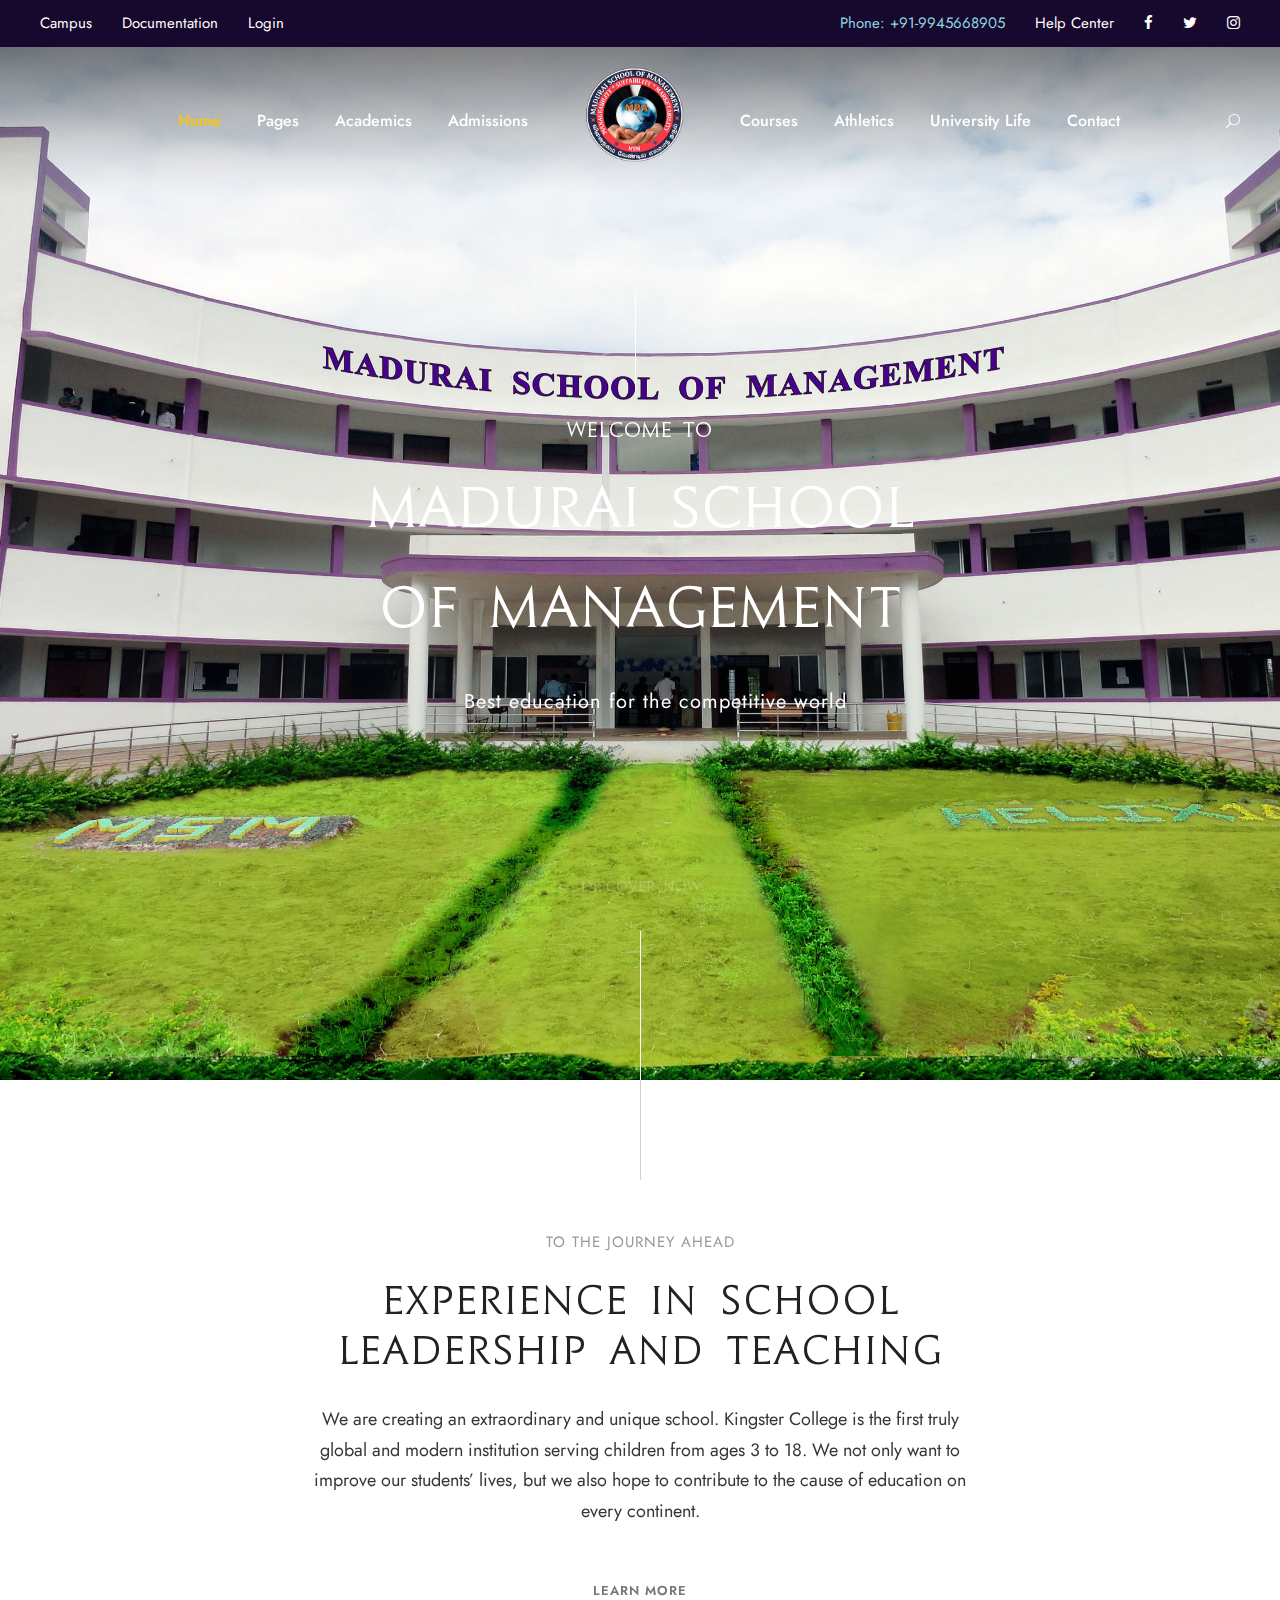
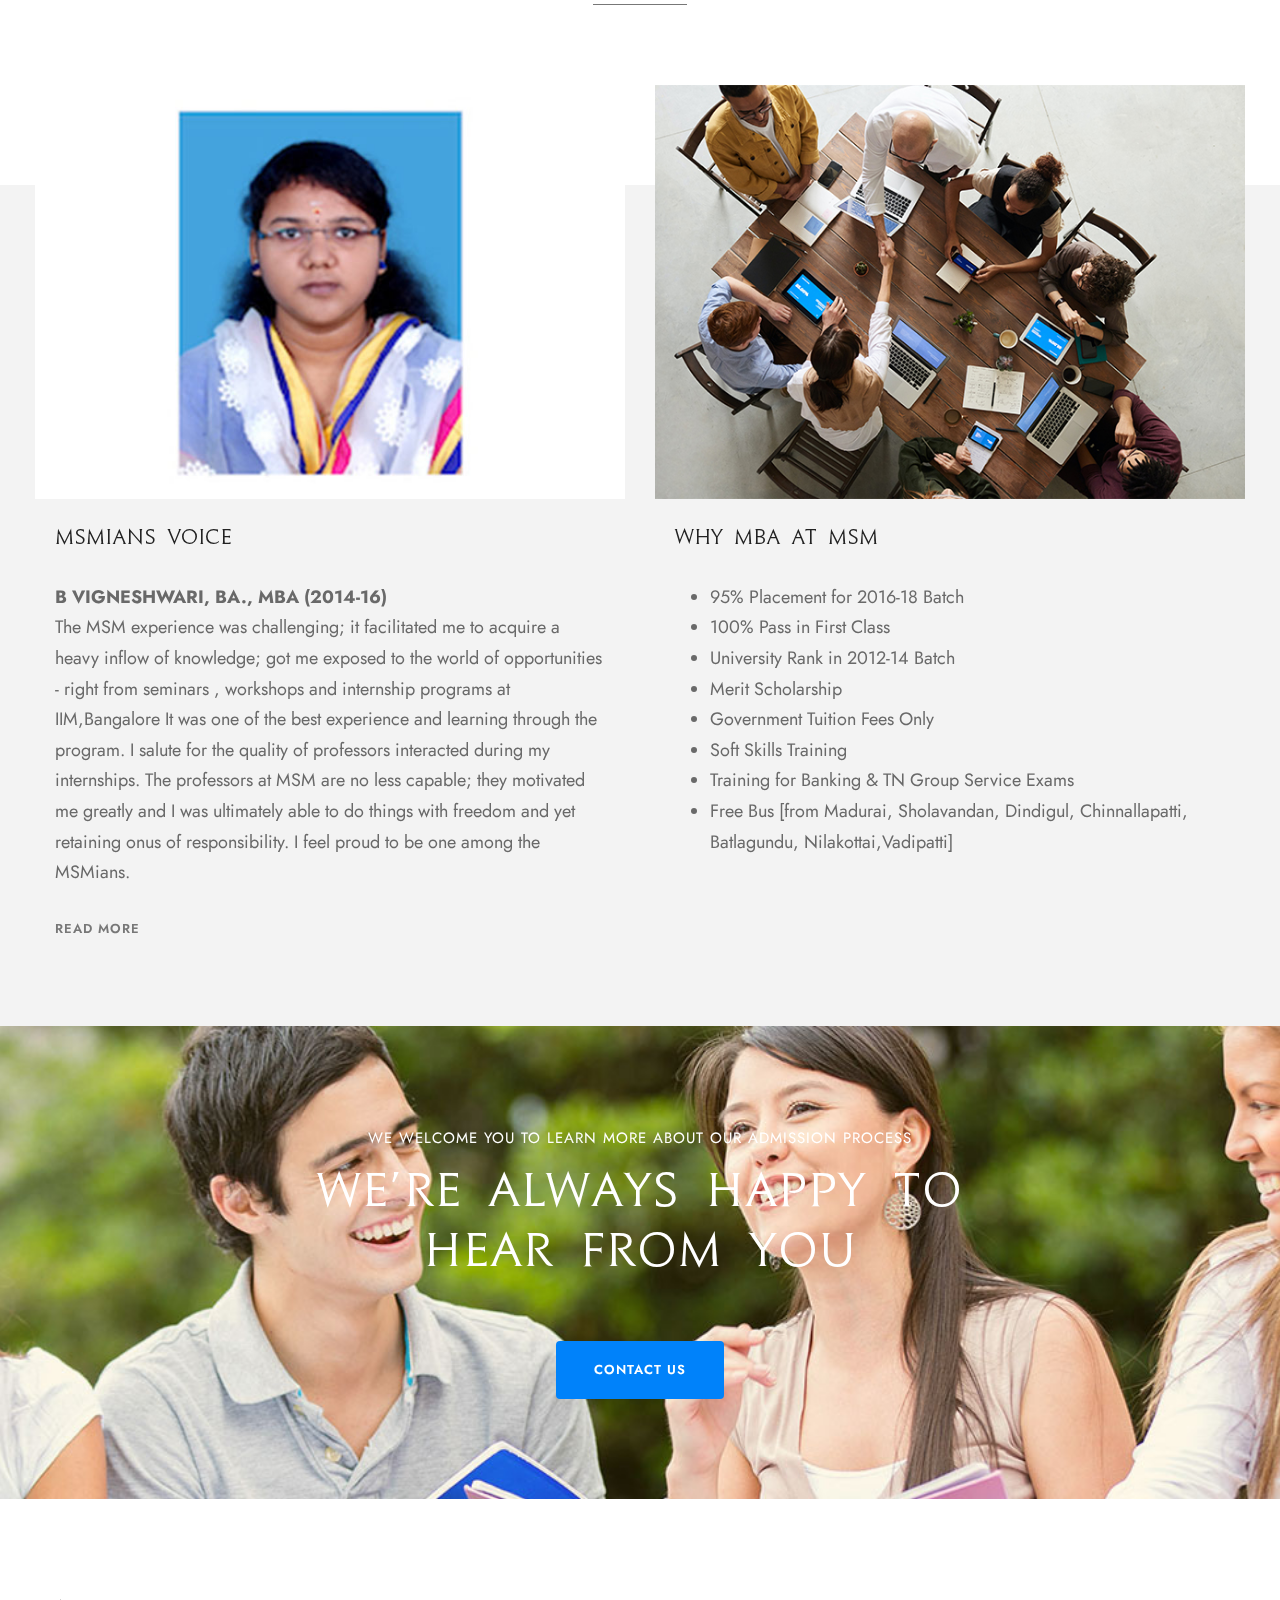
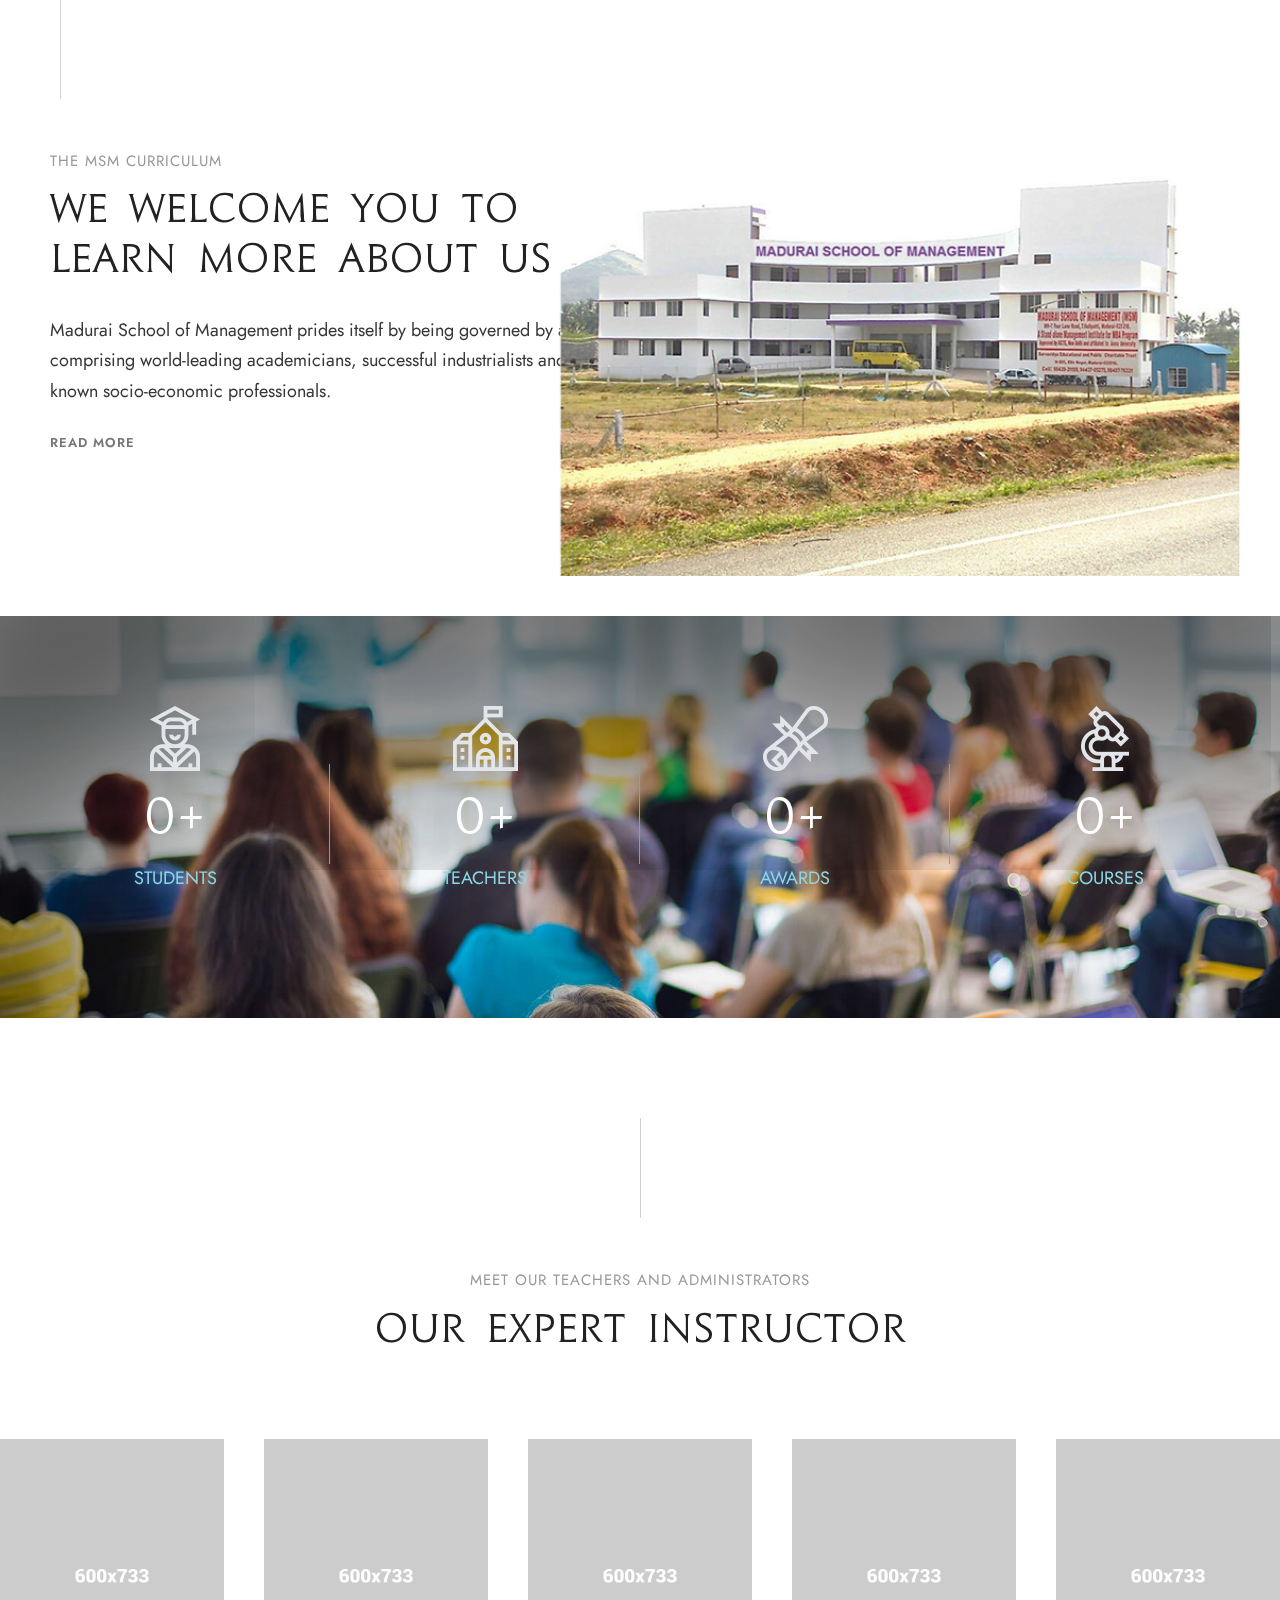
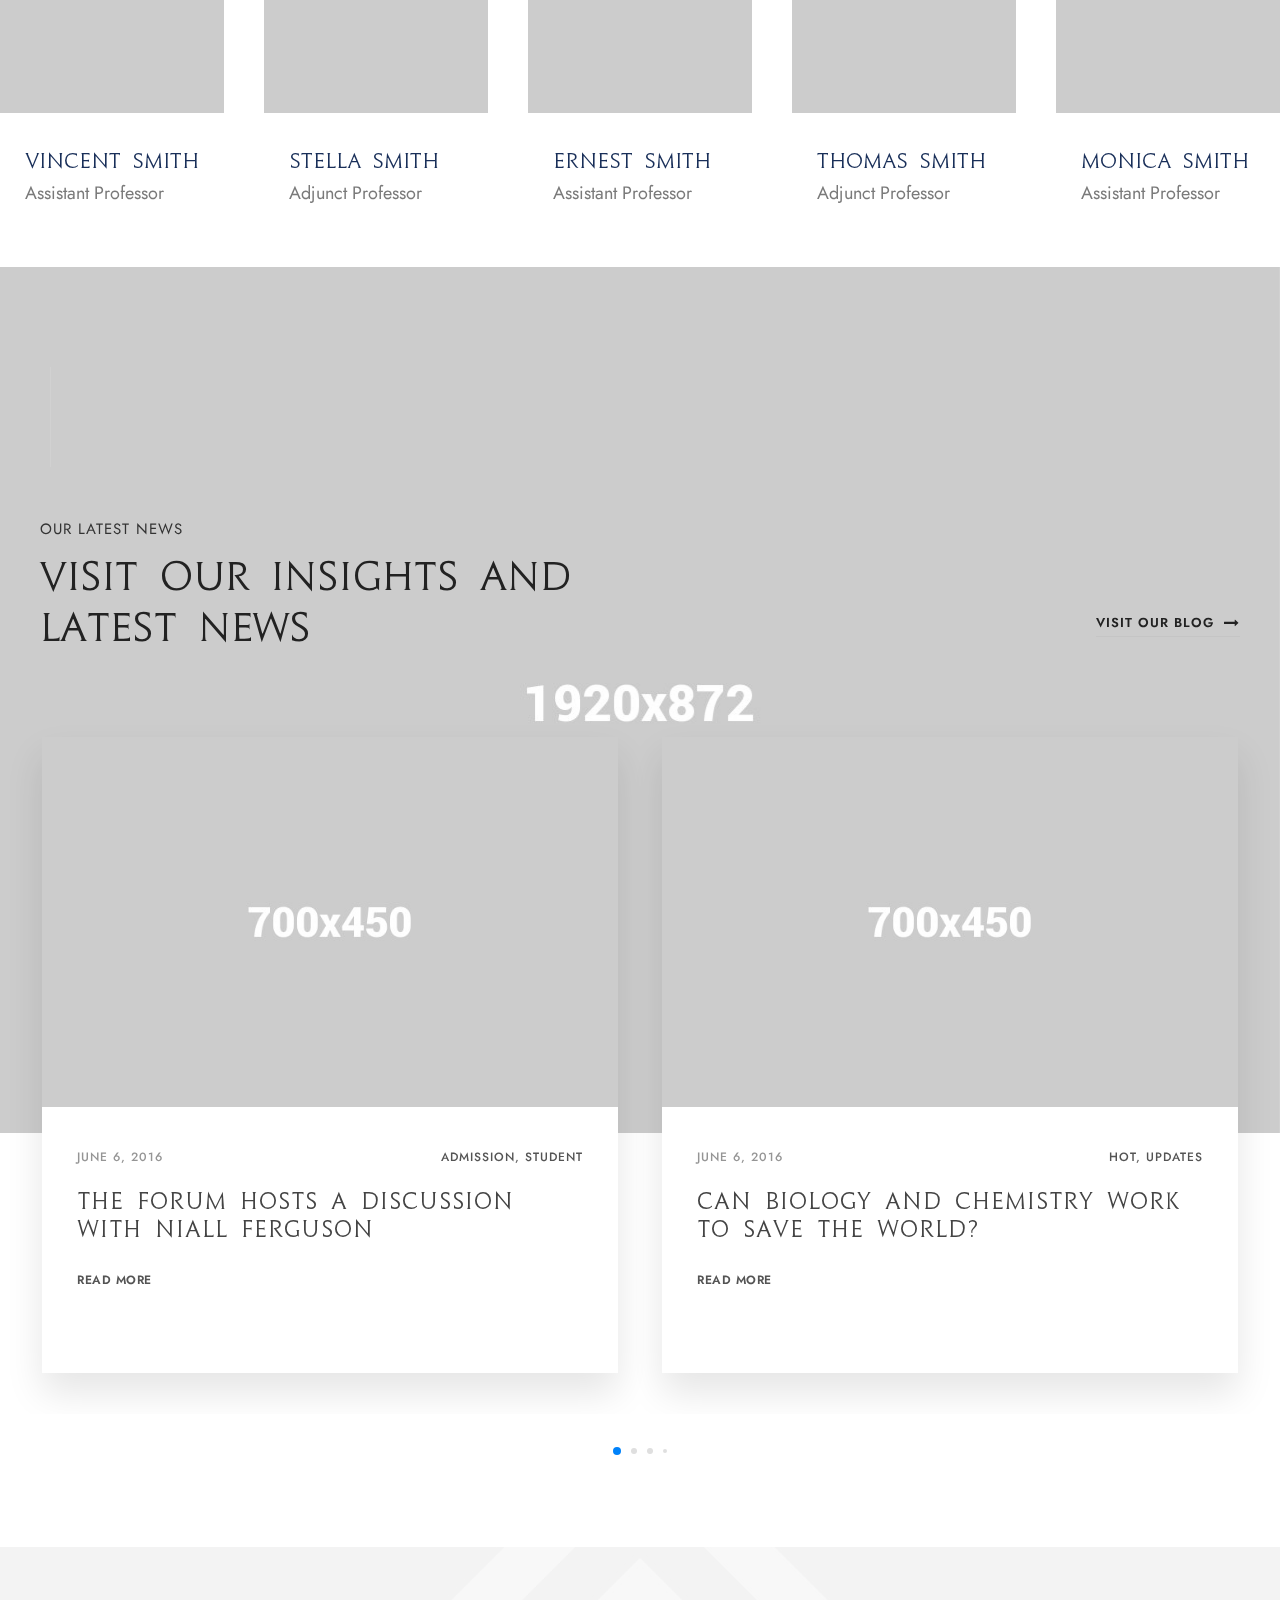
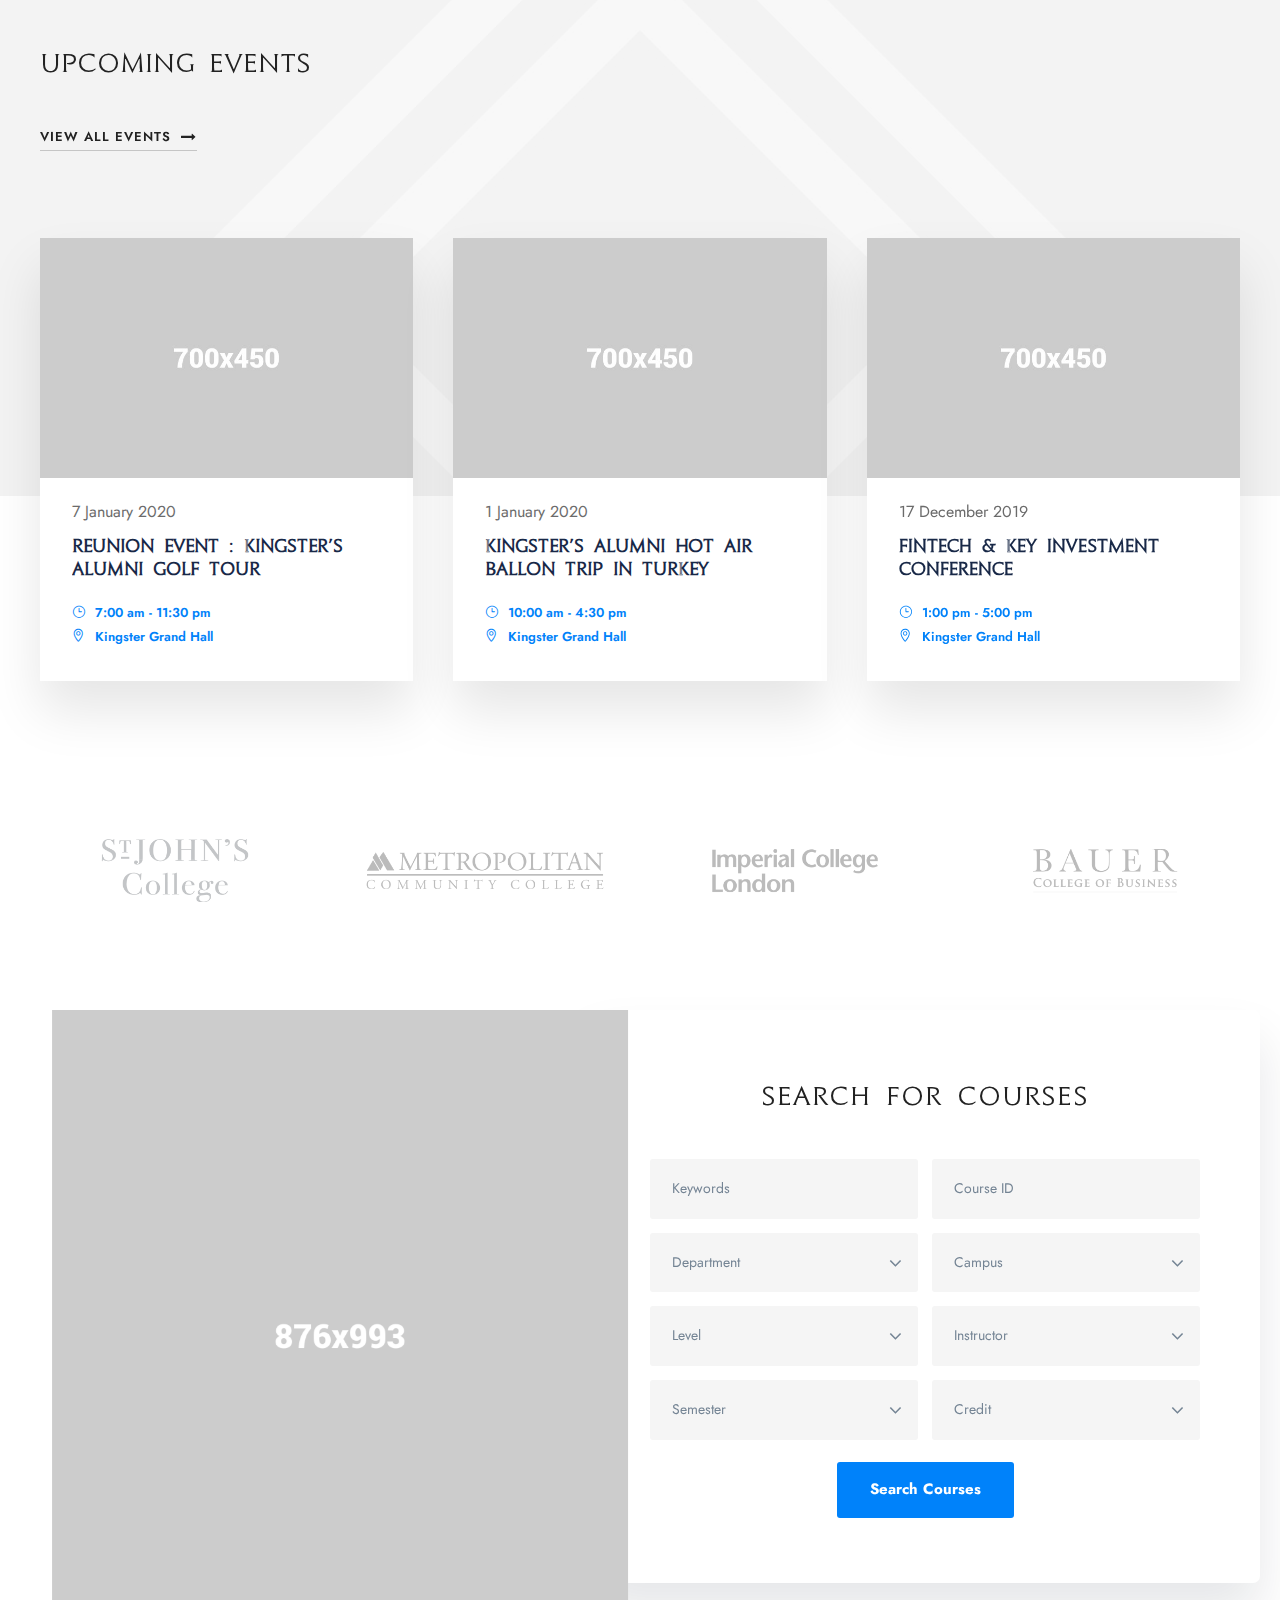
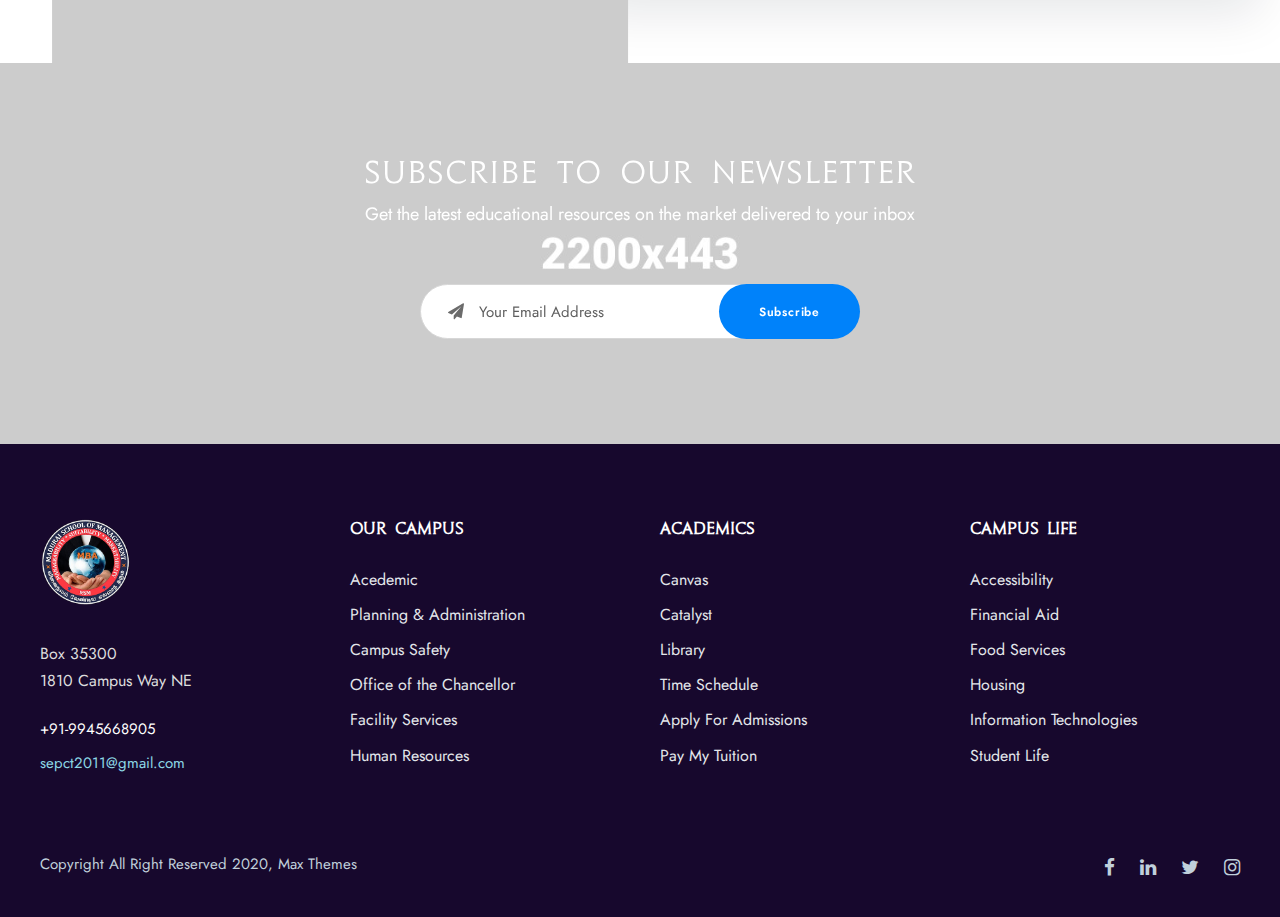
==== index.html @ abbbf902 "First Commit by Praveen" ====
<!DOCTYPE html>
<html lang="en-US" class="no-js">

<head>
    <meta charset="UTF-8" />
    <meta name="viewport" content="width=device-width, initial-scale=1" />

    <title>Madurai School Of Management | Home</title>
    <link rel="shortcut icon" href="images/favicon.ico" type="image/x-icon">
    <link rel="stylesheet" href="css/common-skeleton.min.css?" type="text/css" media="all" />
    <link rel="stylesheet" href="css/tooltip.min.css" type="text/css" media="all" />
    <link rel="stylesheet" href="css/font-awesome.css" type="text/css" media="all" />
    <link rel="stylesheet" href="css/elegant-font.css" type="text/css" media="all" />
    <link rel="stylesheet" href="css/style.css" type="text/css" media="all" />
    <link rel="stylesheet" href="css/page-builder.css" type="text/css" media="all" />
    <link rel="stylesheet" href="plugins/revslider/public/assets/css/rs6.css" type="text/css" media="all" />
    <link rel="stylesheet" href="css/style-core.css" type="text/css" media="all" />
    <link rel="stylesheet" href="css/kingster-style-custom.css" type="text/css" media="all" />

    <link
        rel="stylesheet"
        id="gdlr-core-google-font-css"
        href="https://fonts.googleapis.com/css?family=Jost%3A100%2C200%2C300%2Cregular%2C500%2C600%2C700%2C800%2C900%2C100italic%2C200italic%2C300italic%2Citalic%2C500italic%2C600italic%2C700italic%2C800italic%2C900italic%7CMontserrat%3A100%2C100italic%2C200%2C200italic%2C300%2C300italic%2Cregular%2Citalic%2C500%2C500italic%2C600%2C600italic%2C700%2C700italic%2C800%2C800italic%2C900%2C900italic&amp;subset=cyrillic%2Clatin%2Clatin-ext%2Ccyrillic-ext%2Cvietnamese&amp;ver=5.5.1"
        type="text/css"
        media="all"
    />
    <link href="https://fonts.googleapis.com/css?family=Poppins:400%2C700%7CRoboto:400" rel="stylesheet" property="stylesheet" media="all" type="text/css" />

</head>

<body class="home page-template-default page page-id-6208 gdlr-core-body tribe-no-js kingster-body kingster-body-front kingster-full kingster-with-sticky-navigation kingster-sticky-navigation-no-logo kingster-blockquote-style-1 gdlr-core-link-to-lightbox" >
    <div class="kingster-mobile-header-wrap">
        <div class="kingster-mobile-header kingster-header-background kingster-style-slide kingster-sticky-mobile-navigation" id="kingster-mobile-header">
            <div class="kingster-mobile-header-container kingster-container clearfix">
                <div class="kingster-logo kingster-item-pdlr kingster-mobile-logo-center">
                    <div class="kingster-logo-inner">
                        <a class="" href="index.html"><img src="images/msmlogo.png" alt="" width="200" height="200" title="logo HP" /></a>
                    </div>
                </div>
                <div class="kingster-mobile-menu-right">
                    <div class="kingster-main-menu-search" id="kingster-mobile-top-search"><i class="fa fa-search"></i></div>
                    <div class="kingster-top-search-wrap">
                        <div class="kingster-top-search-close"></div>

                        <div class="kingster-top-search-row">
                            <div class="kingster-top-search-cell">
                                <form role="search" method="get" class="search-form" action="#">
                                    <input type="text" class="search-field kingster-title-font" placeholder="Search..." value="" name="s" />
                                    <div class="kingster-top-search-submit"><i class="fa fa-search"></i></div>
                                    <input type="submit" class="search-submit" value="Search" />
                                    <div class="kingster-top-search-close"><i class="icon_close"></i></div>
                                    <input type="hidden" name="ref" value="course" /><input type="hidden" name="post_type" value="lp_course" />
                                </form>
                            </div>
                        </div>
                    </div>
                </div>
                <div class="kingster-mobile-menu-left">
                    <div class="kingster-mobile-menu">
                        <a class="kingster-mm-menu-button kingster-mobile-menu-button kingster-mobile-button-hamburger" href="#kingster-mobile-menu"><span></span></a>
                        <div class="kingster-mm-menu-wrap kingster-navigation-font" id="kingster-mobile-menu" data-slide="right">
                            <ul id="menu-main-navigation" class="m-menu">
                                <li class="menu-itemmenu-item-home current-menu-item page_item page-item-6208 current_page_item ">
                                    <a href="index.html" aria-current="page">Home</a>
                                </li>
                                <li class="menu-item menu-item-has-children ">
                                    <a href="#">Pages</a>
                                    <ul class="sub-menu">
                                        <li class="menu-item"><a href="about-us.html">About KU</a></li>
                                        <li class="menu-item"><a href="contact.html">Contact</a></li>
                                        <li class="menu-itemmenu-item-has-children ">
                                            <a href="portfolio-3-columns.html">Portfolio</a>
                                            <ul class="sub-menu">
                                                <li class="menu-item menu-item-has-children ">
                                                    <a>Portfolio Grid</a>
                                                    <ul class="sub-menu">
                                                        <li class="menu-item"><a href="portfolio-2-columns.html">Portfolio 2 Columns</a></li>
                                                        <li class="menu-item"><a href="portfolio-3-columns.html">Portfolio 3 Columns</a></li>
                                                        <li class="menu-item"><a href="portfolio-4-columns.html">Portfolio 4 Columns</a></li>
                                                        <li class="menu-item"><a href="portfolio-5-columns.html">Portfolio 5 Columns</a></li>
                                                    </ul>
                                                </li>
                                                <li class="menu-item menu-item-has-children ">
                                                    <a>Portfolio Masonry</a>
                                                    <ul class="sub-menu">
                                                        <li class="menu-item"><a href="portfolio-masonry-4-columns.html">Masonry 4 Columns</a></li>
                                                        <li class="menu-item"><a href="portfolio-masonry-3-columns.html">Masonry 3 Columns</a></li>
                                                        <li class="menu-item"><a href="portfolio-masonry-2-columns.html">Masonry 2 Columns</a></li>
                                                    </ul>
                                                </li>

                                                <li class="menu-item menu-item-has-children ">
                                                    <a>Portfolio Side Thumbnail</a>
                                                    <ul class="sub-menu">
                                                        <li class="menu-item"><a href="portfolio-left-large-thumbnail.html">Portfolio Left Large Thumbnail</a></li>
                                                        <li class="menu-item"><a href="portfolio-right-large-thumbnail.html">Portfolio Right Large Thumbnail</a></li>
                                                    </ul>
                                                </li>
                                            </ul>
                                        </li>
                                        <li class="menu-item"><a href="gallery.html">Gallery</a></li>
                                        <li class="menu-item"><a href="price-table.html">Price Table</a></li>
                                        <li class="menu-item"><a href="maintenance.html">Maintenance</a></li>
                                        <li class="menu-item"><a href="coming-soon.html">Coming Soon</a></li>
                                        <li class="menu-item "><a href="404.html">404 Page</a></li>
                                    </ul>
                                </li>
                                <li class="menu-itemmenu-item-has-children ">
                                    <a href="bachelor-of-science-in-business-administration.html">Academics</a>
                                    <ul class="sub-menu">
                                        <li class="menu-item menu-item-has-children ">
                                            <a>Undergraduate</a>
                                            <ul class="sub-menu">
                                                <li class="menu-item"><a href="bachelor-of-science-in-business-administration.html">Business Administration</a></li>
                                                <li class="menu-item"><a href="school-of-law.html">School Of Law</a></li>
                                                <li class="menu-item"><a href="engineering.html">Engineering</a></li>
                                                <li class="menu-item"><a href="medicine.html">Medicine</a></li>
                                                <li class="menu-item"><a href="art-science.html">Art &#038; Science</a></li>
                                            </ul>
                                        </li>
                                        <li class="menu-item menu-item-has-children ">
                                            <a href="#">Graduate Program</a>
                                            <ul class="sub-menu">
                                                <li class="menu-item"><a href="hospitality-management.html">Hospitality Management</a></li>
                                                <li class="menu-item"><a href="physics.html">Physics</a></li>
                                                <li class="menu-item "><a href="#">Chemistry</a></li>
                                                <li class="menu-item "><a href="#">Computer Science</a></li>
                                            </ul>
                                        </li>
                                        <li class="menu-item menu-item-has-children ">
                                            <a href="#">Resources</a>
                                            <ul class="sub-menu">
                                                <li class="menu-item"><a href="bachelor-of-science-in-business-administration.html">Department Page</a></li>
                                                <li class="menu-item"><a href="finance.html">Major Page</a></li>
                                                <li class="menu-item">
                                                    <a href="finance-faculty.html">Faculty Page</a>
                                                </li>
                                                <li class="menu-item "><a href="introduction-to-financial-accounting.html">Single Course</a></li>
                                            </ul>
                                        </li>
                                        <li class="menu-item "><a href="#">Logo</a></li>
                                    </ul>
                                </li>
                                <li class="menu-itemmenu-item-has-children ">
                                    <a href="apply-to-kingster.html">Admissions</a>
                                    <ul class="sub-menu">
                                        <li class="menu-item"><a href="apply-to-kingster.html">Apply To Msm</a></li>
                                        <li class="menu-item"><a href="campus-tour.html">Campus Tour</a></li>
                                        <li class="menu-item"><a href="scholarships.html">Scholarships</a></li>
                                        <li class="menu-item"><a href="athletics.html">Athletics</a></li>
                                        <li class="menu-item"><a href="give-to-kingster.html">Give To Kingster</a></li>
                                        <li class="menu-item"><a href="alumni.html">Alumni</a></li>
                                        <li class="menu-item"><a href="event-calendar.html">Event Calendar</a></li>
                                    </ul>
                                </li>
                                <li class="menu-item menu-item-has-children ">
                                    <a href="#">Courses</a>
                                    <ul class="sub-menu">
                                        <li class="menu-item"><a href="course-list-1.html">Course List 1</a></li>
                                        <li class="menu-item"><a href="course-list-2.html">Course List 2</a></li>
                                    </ul>
                                </li>
                                <li class="menu-item"><a href="athletics.html">Athletics</a></li>
                                <li class="menu-item"><a href="university-life.html">University Life</a></li>
                                <li class="menu-itemmenu-item-has-children ">
                                    <a href="contact.html">Contact</a>
                                    <!-- <ul class="sub-menu">
                                        <li class="menu-item menu-item-has-children"><a href="blog-full-right-sidebar.html">Blog Full</a>
                                            <ul class="sub-menu">
                                                <li class="menu-item"><a href="blog-full-right-sidebar.html">Blog Full Right Sidebar</a></li>
                                                <li class="menu-item"><a href="blog-full-left-sidebar.html">Blog Full Left Sidebar</a></li>
                                                <li class="menu-item"><a href="blog-full-both-sidebar.html">Blog Full Both Sidebar</a></li>
                                            </ul>
                                        </li>
                                        <li class="menu-item menu-item-has-children"><a href="blog-grid-3-columns-no-space.html">Blog Grid</a>
                                            <ul class="sub-menu">
                                                <li class="menu-item"><a href="blog-grid-2-columns.html">Blog Grid 2 Columns</a></li>
                                                <li class="menu-item"><a href="blog-grid-3-columns.html">Blog Grid 3 Columns</a></li>
                                                <li class="menu-item"><a href="blog-grid-4-columns.html">Blog Grid 4 Columns</a></li>
                                            </ul>
                                        </li>
                                        <li class="menu-item"><a href="standard-post-type.html">Single Post</a></li>
                                    </ul> -->
                                </li>
                            </ul>
                        </div>
                    </div>
                </div>
            </div>
        </div>
    </div>
    <div class="kingster-body-outer-wrapper">
        <div class="kingster-body-wrapper clearfix kingster-with-transparent-header kingster-with-frame">
            <div class="kingster-header-background-transparent">
                <div class="kingster-top-bar">
                    <div class="kingster-top-bar-background"></div>
                    <div class="kingster-top-bar-container kingster-container">
                        <div class="kingster-top-bar-container-inner clearfix">
                            <div class="kingster-top-bar-left kingster-item-pdlr">
                                <a href="#" style="margin-right: 30px;">Campus</a><a href="#" style="margin-right: 30px;">Documentation</a><a href="#" style="margin-right: 30px;">Login</a>
                            </div>
                            <div class="kingster-top-bar-right kingster-item-pdlr">
                                <div class="kingster-top-bar-right-text"><span style="color: #8dd7e5; margin-right: 30px;">Phone: +91-9945668905</span><a href="#" style="margin-right: 0px;">Help Center</a></div>
                                <div class="kingster-top-bar-right-social">
                                    <a href="#" target="_blank" class="kingster-top-bar-social-icon" title="facebook"><i class="fa fa-facebook"></i></a>
                                    <a href="#" target="_blank" class="kingster-top-bar-social-icon" title="twitter"><i class="fa fa-twitter"></i></a>
                                    <a href="#" target="_blank" class="kingster-top-bar-social-icon" title="instagram"><i class="fa fa-instagram"></i></a>
                                </div>
                            </div>
                        </div>
                    </div>
                </div>
                <header class="kingster-header-wrap kingster-header-style-plain kingster-style-splitted-menu kingster-sticky-navigation kingster-style-slide clearfix" data-navigation-offset="75px">
                    <div class="kingster-header-background"></div>
                    <div class="kingster-header-container kingster-container">
                        <div class="kingster-header-container-inner clearfix">
                            <div class="kingster-navigation kingster-item-pdlr clearfix">
                                <div class="kingster-main-menu" id="kingster-main-menu">
                                    <ul id="menu-main-navigation-1" class="sf-menu">
                                        <li class="menu-itemmenu-item-home current-menu-item page_item page-item-6208 current_page_item  kingster-normal-menu">
                                            <a href="index.html">Home</a>
                                        </li>
                                        <li class="menu-item menu-item-has-children  kingster-normal-menu">
                                            <a href="#" class="sf-with-ul-pre">Pages</a>
                                            <ul class="sub-menu">
                                                <li class="menu-item" data-size="60"><a href="about-us.html">About KU</a></li>
                                                <li class="menu-item" data-size="60"><a href="contact.html">Contact</a></li>
                                                <li class="menu-itemmenu-item-has-children " data-size="60">
                                                    <a href="portfolio-3-columns.html" class="sf-with-ul-pre">Portfolio</a>
                                                    <ul class="sub-menu">
                                                        <li class="menu-item menu-item-has-children ">
                                                            <a class="sf-with-ul-pre">Portfolio Grid</a>
                                                            <ul class="sub-menu">
                                                                <li class="menu-item"><a href="portfolio-2-columns.html">Portfolio 2 Columns</a></li>
                                                                <li class="menu-item"><a href="portfolio-3-columns.html">Portfolio 3 Columns</a></li>
                                                                <li class="menu-item"><a href="portfolio-4-columns.html">Portfolio 4 Columns</a></li>
                                                                <li class="menu-item"><a href="portfolio-5-columns.html">Portfolio 5 Columns</a></li>
                                                            </ul>
                                                        </li>
                                                        <li class="menu-item menu-item-has-children ">
                                                            <a class="sf-with-ul-pre">Portfolio Masonry</a>
                                                            <ul class="sub-menu">
                                                                <li class="menu-item"><a href="portfolio-masonry-4-columns.html">Masonry 4 Columns</a></li>
                                                                <li class="menu-item"><a href="portfolio-masonry-3-columns.html">Masonry 3 Columns</a></li>
                                                                <li class="menu-item"><a href="portfolio-masonry-2-columns.html">Masonry 2 Columns</a></li>
                                                            </ul>
                                                        </li>
                                                        <li class="menu-item menu-item-has-children ">
                                                            <a class="sf-with-ul-pre">Portfolio Side Thumbnail</a>
                                                            <ul class="sub-menu">
                                                                <li class="menu-item">
                                                                    <a href="portfolio-left-large-thumbnail.html">Portfolio Left Large Thumbnail</a>
                                                                </li>
                                                                <li class="menu-item">
                                                                    <a href="portfolio-right-large-thumbnail.html">Portfolio Right Large Thumbnail</a>
                                                                </li>
                                                            </ul>
                                                        </li>
                                                    </ul>
                                                </li>
                                                <li class="menu-item" data-size="60"><a href="gallery.html">Gallery</a></li>
                                                <li class="menu-item" data-size="60"><a href="price-table.html">Price Table</a></li>
                                                <li class="menu-item" data-size="60"><a href="maintenance.html">Maintenance</a></li>
                                                <li class="menu-item" data-size="60"><a href="coming-soon.html">Coming Soon</a></li>
                                                <li class="menu-item " data-size="60"><a href="404.html">404 Page</a></li>
                                            </ul>
                                        </li>
                                        <li class="menu-itemmenu-item-has-children  kingster-mega-menu">
                                            <a href="bachelor-of-science-in-business-administration.html" class="sf-with-ul-pre">Academics</a>
                                            <div class="sf-mega sf-mega-full" style="background-image: url('upload/mega-menu-bg.jpg'); background-position: bottom right; background-repeat: no-repeat;">
                                                <ul class="sub-menu">
                                                    <li class="menu-item menu-item-has-children " data-size="15">
                                                        <a class="sf-with-ul-pre">Undergraduate</a>
                                                        <ul class="sub-menu">
                                                            <li class="menu-item">
                                                                <a href="bachelor-of-science-in-business-administration.html">Business Administration</a>
                                                            </li>
                                                            <li class="menu-item"><a href="school-of-law.html">School Of Law</a></li>
                                                            <li class="menu-item"><a href="engineering.html">Engineering</a></li>
                                                            <li class="menu-item"><a href="medicine.html">Medicine</a></li>
                                                            <li class="menu-item"><a href="art-science.html">Art &#038; Science</a></li>
                                                        </ul>
                                                    </li>
                                                    <li class="menu-item menu-item-has-children " data-size="15">
                                                        <a href="#" class="sf-with-ul-pre">Graduate Program</a>
                                                        <ul class="sub-menu">
                                                            <li class="menu-item"><a href="hospitality-management.html">Hospitality Management</a></li>
                                                            <li class="menu-item"><a href="physics.html">Physics</a></li>
                                                            <li class="menu-item "><a href="#">Chemistry</a></li>
                                                            <li class="menu-item "><a href="#">Computer Science</a></li>
                                                        </ul>
                                                    </li>
                                                    <li class="menu-item menu-item-has-children " data-size="15">
                                                        <a href="#" class="sf-with-ul-pre">Resources</a>
                                                        <ul class="sub-menu">
                                                            <li class="menu-item"><a href="bachelor-of-science-in-business-administration.html">Department Page</a></li>
                                                            <li class="menu-item">
                                                                <a href="finance.html">Major Page</a>
                                                            </li>
                                                            <li class="menu-item">
                                                                <a href="finance-faculty.html">Faculty Page</a>
                                                            </li>
                                                            <li class="menu-item "><a href="introduction-to-financial-accounting.html">Single Course</a></li>
                                                        </ul>
                                                    </li>
                                                    <li class="menu-item " data-size="15">
                                                        <div class="kingster-mega-menu-section-content">
                                                            <img src="upload/menu-logo.png" style="margin-bottom: 13px;" alt="" /><br />
                                                            <span style="font-size: 14px; font-weight: 500;">Academic offerings include 95 majors, 86 minors, and more than 100 in-major specializations</span>
                                                        </div>
                                                    </li>
                                                </ul>
                                            </div>
                                        </li>
                                        <li class="menu-itemmenu-item-has-children  kingster-normal-menu">
                                            <a href="apply-to-kingster.html" class="sf-with-ul-pre">Admissions</a>
                                            <ul class="sub-menu">
                                                <li class="menu-item" data-size="60"><a href="apply-to-kingster.html">Brochure</a></li>
                                                <li class="menu-item" data-size="60"><a href="apply-to-kingster.html">Admission Procedure</a></li>
                                                <li class="menu-item" data-size="60"><a href="scholarships.html">Application Form</a></li>
                                                <li class="menu-item" data-size="60"><a href="athletics.html">Fee Structure</a></li>
                                            </ul>
                                        </li>
                                        <li class="kingster-center-nav-menu-item">
                                            <div class="kingster-logo kingster-item-pdlr">
                                                <div class="kingster-logo-inner">
                                                    <a class="" href="index.html"><img src="images/msmlogo.png" alt="" width="200" height="200" title="logo HP" /></a>
                                                </div>
                                            </div>
                                        </li>
                                        <li class="menu-item menu-item-has-children  kingster-normal-menu">
                                            <a href="course-list-1.html" class="sf-with-ul-pre">Courses</a>
                                            <ul class="sub-menu">
                                                <li class="menu-item" data-size="60"><a href="course-list-1.html">Course List 1</a></li>
                                                <li class="menu-item" data-size="60"><a href="course-list-2.html">Course List 2</a></li>
                                            </ul>
                                        </li>
                                        <li class="menu-item kingster-normal-menu"><a href="athletics.html">Athletics</a></li>
                                        <li class="menu-item kingster-normal-menu"><a href="university-life.html">University Life</a></li>
                                        <li class="menu-itemmenu-item-has-children  kingster-normal-menu">
                                            <a href="contact.html" class="sf-with-ul-pre">Contact</a>
                                            <!-- <ul class="sub-menu">
                                                <li class="menu-itemmenu-item-has-children " data-size="60">
                                                    <a href="blog-full-right-sidebar-with-frame.html" class="sf-with-ul-pre">Blog Full</a>
                                                    <ul class="sub-menu">
                                                        <li class="menu-item"><a href="blog-full-right-sidebar.html">Blog Full Right Sidebar</a></li>
                                                        <li class="menu-item"><a href="blog-full-left-sidebar.html">Blog Full Left Sidebar</a></li>
                                                        <li class="menu-item"><a href="blog-full-both-sidebar.html">Blog Full Both Sidebar</a></li>
                                                    </ul>
                                                </li>
                                                <li class="menu-itemmenu-item-has-children " data-size="60">
                                                    <a href="blog-grid-3-columns-no-space.html" class="sf-with-ul-pre">Blog Grid</a>
                                                    <ul class="sub-menu">
                                                        <li class="menu-item"><a href="blog-grid-2-columns.html">Blog Grid 2 Columns</a></li>
                                                        <li class="menu-item"><a href="blog-grid-3-columns.html">Blog Grid 3 Columns</a></li>
                                                        <li class="menu-item"><a href="blog-grid-4-columns.html">Blog Grid 4 Columns</a></li>
                                                    </ul>
                                                </li>
                                                <li class="menu-itemmenu-item-has-children " data-size="60">
                                                    <a href="blog-3-columns-with-frame.html" class="sf-with-ul-pre">Blog Columns</a>
                                                    <ul class="sub-menu">
                                                        <li class="menu-item"><a href="blog-2-columns.html">Blog 2 Columns</a></li>
                                                        <li class="menu-item"><a href="blog-3-columns.html">Blog 3 Columns</a></li>
                                                        <li class="menu-item"><a href="blog-4-columns.html">Blog 4 Columns</a></li>
                                                    </ul>
                                                </li>
                                                <li class="menu-item"><a href="standard-post-type.html">Single Post</a></li>
                                            </ul> -->
                                        </li>
                                    </ul>
                                </div>
                                <div class="kingster-main-menu-right-wrap clearfix kingster-item-mglr kingster-navigation-top">
                                    <div class="kingster-main-menu-search" id="kingster-top-search"><i class="icon_search"></i></div>
                                    <div class="kingster-top-search-wrap">
                                        <div class="kingster-top-search-close"></div>

                                        <div class="kingster-top-search-row">
                                            <div class="kingster-top-search-cell">
                                                <form role="search" method="get" class="search-form" action="#">
                                                    <input type="text" class="search-field kingster-title-font" placeholder="Search..." value="" name="s" />
                                                    <div class="kingster-top-search-submit"><i class="fa fa-search"></i></div>
                                                    <input type="submit" class="search-submit" value="Search" />
                                                    <div class="kingster-top-search-close"><i class="icon_close"></i></div>
                                                    <input type="hidden" name="ref" value="course" /><input type="hidden" name="post_type" value="lp_course" />
                                                </form>
                                            </div>
                                        </div>
                                    </div>
                                </div>
                            </div>
                            <!-- kingster-navigation -->
                        </div>
                        <!-- kingster-header-inner -->
                    </div>
                    <!-- kingster-header-container -->
                </header>
                <!-- header -->
            </div>
            <div class="kingster-page-wrapper" id="kingster-page-wrapper">
                <div class="gdlr-core-page-builder-body">
                    <div class="gdlr-core-pbf-wrapper" style="padding: 0px 0px 0px 0px;">
                        <div class="gdlr-core-pbf-background-wrap"></div>
                        <div class="gdlr-core-pbf-wrapper-content gdlr-core-js">
                            <div class="gdlr-core-pbf-wrapper-container clearfix gdlr-core-pbf-wrapper-full-no-space">
                                <div class="gdlr-core-pbf-element">
                                    <div class="gdlr-core-revolution-slider-item gdlr-core-item-pdlr gdlr-core-item-pdb" style="padding-bottom: 0px;">
                                        <!-- START Homepage College REVOLUTION SLIDER 6.2.22 -->
                                        <p class="rs-p-wp-fix"></p>
                                        <rs-module-wrap id="rev_slider_1_1_wrapper" data-source="gallery" style="background: transparent; padding: 0; margin: 0px auto; margin-top: 0; margin-bottom: 0;">
                                            <rs-module id="rev_slider_1_1"  data-version="6.2.22">
                                                <rs-slides>
                                                    <rs-slide data-key="rs-1" data-title="Slide" data-anim="ei:d;eo:d;s:1000;r:0;t:fade;sl:0;">
                                                        <img
                                                            src="images/collge_front.jpg"
                                                            title="slider-1"
                                                            width="2000"
                                                            height="1200"
                                                            data-panzoom="d:7000ms;ss:100%;se:103%;"
                                                            class="rev-slidebg"
                                                            data-no-retina
                                                        />
                                                        <!--                        -->
                                                        <rs-layer
                                                            id="slider-1-slide-1-layer-3"
                                                            class="lebeaune-font"
                                                            data-type="text"
                                                            data-rsp_ch="on"
                                                            data-xy="x:c;y:m;yo:18px,18px,18px,88px;"
                                                            data-text="w:normal;s:60,60,60,53;l:100,100,100,37;a:center;"
                                                            data-dim="w:616px,616px,616px,301px;"
                                                            data-frame_1="st:250;sR:250;"
                                                            data-frame_999="o:0;st:w;sR:8450;"
                                                            style="z-index: 10; font-family: Verdana, Geneva, sans-serif;"
                                                        >
                                                            Madurai School of Management
                                                        </rs-layer>
                                                        <!--                        -->
                                                        <rs-layer
                                                            id="slider-1-slide-1-layer-5"
                                                            class="lebeaune-font"
                                                            data-type="text"
                                                            data-rsp_ch="on"
                                                            data-xy="x:c;xo:0,0,0,1px;y:m;yo:-110px,-110px,-110px,131px;"
                                                            data-text="s:22,22,22,16;l:30;ls:0,0,0,1px;fw:400,400,400,700;a:center;"
                                                            data-dim="w:243px,243px,243px,358px;"
                                                            data-frame_1="st:460;sR:460;"
                                                            data-frame_999="o:0;st:w;sR:8240;"
                                                            style="z-index: 11; font-family: Poppins;"
                                                        >
                                                            Welcome to
                                                        </rs-layer>
                                                        <!--                        -->
                                                        <rs-layer
                                                            id="slider-1-slide-1-layer-9"
                                                            class="jost-font"
                                                            data-type="text"
                                                            data-rsp_ch="on"
                                                            data-xy="x:c;xo:16px,16px,16px,0;yo:687px,687px,687px,198px;"
                                                            data-text="w:normal;s:20,20,20,19;l:30;ls:1px;a:center;"
                                                            data-dim="w:505px,505px,505px,358px;h:40px,40px,40px,auto;"
                                                            data-frame_1="st:620;sR:620;"
                                                            data-frame_999="o:0;st:w;sR:8080;"
                                                            style="z-index: 9; font-family: Jost;"
                                                        >
                                                            Best education for the competitive world
                                                        </rs-layer>
                                                        <!--                        -->
                                                        <a
                                                            id="slider-1-slide-1-layer-14"
                                                            class="rs-layer lebeaune-font"
                                                            href="#"
                                                            target="_self"
                                                            rel="nofollow"
                                                            data-type="text"
                                                            data-rsp_ch="on"
                                                            data-xy="x:c;y:m;yo:347px,347px,347px,129px;"
                                                            data-text="w:normal;s:15,15,15,5;l:25,25,25,9;fw:500;a:center;"
                                                            data-dim="w:182px,182px,182px,67px;"
                                                            data-frame_1="st:990;sR:990;"
                                                            data-frame_999="o:0;st:w;sR:7710;"
                                                            style="z-index: 8; font-family: Jost;"
                                                        >
                                                            Discover Now
                                                        </a>
                                                        <!--                        -->
                                                        <rs-layer
                                                            id="slider-1-slide-1-layer-16"
                                                            data-type="shape"
                                                            data-rsp_ch="on"
                                                            data-xy="x:c;xo:1px,1px,1px,0;yo:931px,931px,931px,348px;"
                                                            data-text="w:normal;s:20,20,20,7;l:0,0,0,9;"
                                                            data-dim="w:1px;h:150px,150px,150px,56px;"
                                                            data-frame_1="st:480;sR:480;"
                                                            data-frame_999="o:0;st:w;sR:8220;"
                                                            style="z-index: 13; background-color: #ffffff;"
                                                        >
                                                        </rs-layer>
                                                        <!--                        -->
                                                        <rs-layer
                                                            id="slider-1-slide-1-layer-21"
                                                            data-type="shape"
                                                            data-rsp_ch="on"
                                                            data-xy="x:c;xo:-4px,-4px,-4px,0;yo:291px,291px,291px,108px;"
                                                            data-text="w:normal;s:20,20,20,7;l:0,0,0,9;"
                                                            data-dim="w:1px;h:100px,100px,100px,37px;"
                                                            data-frame_1="st:480;sR:480;"
                                                            data-frame_999="o:0;st:w;sR:8220;"
                                                            style="z-index: 12; background-color: #ffffff;"
                                                        >
                                                        </rs-layer>
                                                        <!-- -->
                                                    </rs-slide>
                                                </rs-slides>
                                            </rs-module>

                                        </rs-module-wrap>
                                        <!-- END REVOLUTION SLIDER -->
                                    </div>
                                </div>
                            </div>
                        </div>
                    </div>
                    <div class="gdlr-core-pbf-section">
                        <div class="gdlr-core-pbf-section-container gdlr-core-container clearfix">
                            <div class="gdlr-core-pbf-column gdlr-core-column-60 gdlr-core-column-first gdlr-core-hide-in-mobile" id="gdlr-core-column-35275" style="z-index: 9;">
                                <div class="gdlr-core-pbf-column-content-margin gdlr-core-js" style="margin: 0px 0px 0px 0px;">
                                    <div class="gdlr-core-pbf-background-wrap"></div>
                                    <div class="gdlr-core-pbf-column-content clearfix gdlr-core-js">
                                        <div class="gdlr-core-pbf-element">
                                            <div class="gdlr-core-divider-item gdlr-core-divider-item-normal gdlr-core-item-pdlr gdlr-core-center-align gdlr-core-style-vertical" style="margin-bottom: 50px;">
                                                <div class="gdlr-core-divider-line gdlr-core-skin-divider" style="border-color: #d1d1d1; height: 100px;"></div>
                                            </div>
                                        </div>
                                    </div>
                                </div>
                            </div>
                        </div>
                    </div>
                    <div class="gdlr-core-pbf-wrapper" style="padding: 0px 0px 100px 0px;" id="gdlr-core-wrapper-1">
                        <div class="gdlr-core-pbf-background-wrap"></div>
                        <div class="gdlr-core-pbf-wrapper-content gdlr-core-js">
                            <div class="gdlr-core-pbf-wrapper-container clearfix gdlr-core-container">
                                <div class="gdlr-core-pbf-column gdlr-core-column-60 gdlr-core-column-first" id="gdlr-core-column-19513">
                                    <div class="gdlr-core-pbf-column-content-margin gdlr-core-js" style="padding-bottom: 80px;">
                                        <div class="gdlr-core-pbf-background-wrap"></div>
                                        <div class="gdlr-core-pbf-column-content clearfix gdlr-core-js" style="max-width: 700px;">
                                            <div class="gdlr-core-pbf-element">
                                                <div
                                                    class="gdlr-core-title-item gdlr-core-item-pdb clearfix gdlr-core-center-align gdlr-core-title-item-caption-top gdlr-core-item-pdlr"
                                                    style="padding-bottom: 28px;"
                                                    id="gdlr-core-title-item-1" >
                                                    <span
                                                        class="gdlr-core-title-item-caption gdlr-core-info-font gdlr-core-skin-caption"
                                                        style="font-size: 15px; font-style: normal; letter-spacing: 1px; text-transform: uppercase; color: #999999; margin-bottom: 20px;"
                                                    >
                                                        To the Journey Ahead
                                                    </span>
                                                    <div class="gdlr-core-title-item-title-wrap clearfix">
                                                        <h3 class="gdlr-core-title-item-title gdlr-core-skin-title" style="font-size: 42px; font-weight: 400; color: #222222;">experience in school leadership and teaching</h3>
                                                    </div>
                                                </div>
                                            </div>
                                            <div class="gdlr-core-pbf-element">
                                                <div class="gdlr-core-text-box-item gdlr-core-item-pdlr gdlr-core-item-pdb gdlr-core-center-align gdlr-core-no-p-space" style="padding-bottom: 48px;">
                                                    <div class="gdlr-core-text-box-item-content" style="font-size: 18px; font-weight: 400; letter-spacing: 0px; text-transform: none; color: #373737;">
                                                        <p>
                                                            We are creating an extraordinary and unique school. Kingster College is the first truly global and modern institution serving children from ages 3 to 18. We not only want to
                                                            improve our students’ lives, but we also hope to contribute to the cause of education on every continent.
                                                        </p>
                                                    </div>
                                                </div>
                                            </div>
                                            <div class="gdlr-core-pbf-element">
                                                <div class="gdlr-core-button-item gdlr-core-item-pdlr gdlr-core-item-pdb gdlr-core-center-align" style="padding-bottom: 0px;">
                                                    <a
                                                        class="gdlr-core-button gdlr-core-button-transparent gdlr-core-center-align gdlr-core-button-with-border"
                                                        href="#"
                                                        style="
                                                            font-size: 13px;
                                                            font-weight: 600;
                                                            letter-spacing: 1px;
                                                            color: #777777;
                                                            padding: 0px 0px 2px 0px;
                                                            text-transform: uppercase;
                                                            border-radius: 0px;
                                                            -moz-border-radius: 0px;
                                                            -webkit-border-radius: 0px;
                                                            border-width: 0px 0px 1px 0px;
                                                            border-color: #777777;
                                                        "
                                                    >
                                                        <span class="gdlr-core-content">Learn More</span>
                                                    </a>
                                                </div>
                                            </div>
                                        </div>
                                    </div>
                                </div>
                            </div>
                        </div>
                    </div>
                    <div class="gdlr-core-pbf-wrapper" style="padding: 0px 0px 35px 0px;">
                        <div class="gdlr-core-pbf-background-wrap" style="background-color: #f3f3f3;"></div>
                        <div class="gdlr-core-pbf-wrapper-content gdlr-core-js">
                            <div class="gdlr-core-pbf-wrapper-container clearfix gdlr-core-container">
                                <div class="gdlr-core-pbf-column gdlr-core-column-30 gdlr-core-column-first" id="gdlr-core-column-40608">
                                    <div class="gdlr-core-pbf-column-content-margin gdlr-core-js" style="margin-top: -100px; margin-right: 15px; margin-left: 15px; padding-left: 0px;">
                                        <div class="gdlr-core-pbf-background-wrap"></div>
                                        <div class="gdlr-core-pbf-column-content clearfix gdlr-core-js">
                                            <div class="gdlr-core-pbf-element">
                                                <div class="gdlr-core-image-item gdlr-core-item-pdb gdlr-core-center-align" style="padding-bottom: 25px;">
                                                    <div class="gdlr-core-image-item-wrap gdlr-core-media-image gdlr-core-image-item-style-rectangle" style="border-width: 0px;">
                                                        <img src="images/vig.jpg" alt="" width="640" height="449" title="Img 3" />
                                                    </div>
                                                </div>
                                            </div>
                                            <div class="gdlr-core-pbf-element">
                                                <div class="gdlr-core-title-item gdlr-core-item-pdb clearfix gdlr-core-left-align gdlr-core-title-item-caption-top gdlr-core-item-pdlr">
                                                    <div class="gdlr-core-title-item-title-wrap clearfix">
                                                        <h3 class="gdlr-core-title-item-title gdlr-core-skin-title" style="font-size: 22px; font-weight: 400; letter-spacing: 0px; color: #222222;">MSMians Voice</h3>
                                                    </div>
                                                </div>
                                            </div>
                                            <div class="gdlr-core-pbf-element">
                                                <div class="gdlr-core-text-box-item gdlr-core-item-pdlr gdlr-core-item-pdb gdlr-core-left-align gdlr-core-no-p-space" style="padding-bottom: 25px; margin-left: 0px;">
                                                    <div class="gdlr-core-text-box-item-content" style="font-size: 18px; font-weight: 400; text-transform: none; color: #696969;">
                                                        <p><b>B VIGNESHWARI, BA., MBA (2014-16)</b></p>
                                                        <p>The MSM experience was challenging; it facilitated me to acquire a heavy inflow of knowledge; got me exposed to the world of opportunities - right from seminars , workshops and internship programs at IIM,Bangalore It was one of the best experience and learning through the program. I salute for the quality of professors interacted during my internships. The professors at MSM are no less capable; they motivated me greatly and I was ultimately able to do things with freedom and yet retaining onus of responsibility. I feel proud to be one among the MSMians.</p>
                                                    </div>
                                                </div>
                                            </div>
                                            <div class="gdlr-core-pbf-element">
                                                <div class="gdlr-core-button-item gdlr-core-item-pdlr gdlr-core-item-pdb gdlr-core-left-align" style="padding-bottom: 50px;">
                                                    <a
                                                        class="gdlr-core-button gdlr-core-button-transparent gdlr-core-left-align gdlr-core-button-no-border"
                                                        href="#"
                                                        style="
                                                            font-size: 13px;
                                                            font-weight: 600;
                                                            letter-spacing: 1px;
                                                            color: #777777;
                                                            padding: 0px 0px 0px 0px;
                                                            text-transform: uppercase;
                                                            border-radius: 0px;
                                                            -moz-border-radius: 0px;
                                                            -webkit-border-radius: 0px;
                                                        "
                                                    >
                                                        <span class="gdlr-core-content">Read More</span>
                                                    </a>
                                                </div>
                                            </div>
                                            <!-- <div class="gdlr-core-pbf-element">
                                                <div class="gdlr-core-image-item gdlr-core-item-pdb gdlr-core-center-align" style="padding-bottom: 25px;">
                                                    <div class="gdlr-core-image-item-wrap gdlr-core-media-image gdlr-core-image-item-style-rectangle" style="border-width: 0px;">
                                                        <img src="images/collge_wide.jpg" alt="" width="640" height="449" title="Img1" />
                                                    </div>
                                                </div>
                                            </div>
                                            <div class="gdlr-core-pbf-element">
                                                <div class="gdlr-core-title-item gdlr-core-item-pdb clearfix gdlr-core-left-align gdlr-core-title-item-caption-top gdlr-core-item-pdlr">
                                                    <div class="gdlr-core-title-item-title-wrap clearfix">
                                                        <h3 class="gdlr-core-title-item-title gdlr-core-skin-title" style="font-size: 22px; font-weight: 400; letter-spacing: 0px; color: #222222;">About MSM</h3>
                                                    </div>
                                                </div>
                                            </div>
                                            <div class="gdlr-core-pbf-element">
                                                <div class="gdlr-core-text-box-item gdlr-core-item-pdlr gdlr-core-item-pdb gdlr-core-left-align gdlr-core-no-p-space" style="padding-bottom: 25px; margin-left: 0px;">
                                                    <div class="gdlr-core-text-box-item-content" style="font-size: 18px; font-weight: 400; text-transform: none; color: #696969;">
                                                       <p> Madurai School of Management prides itself by being governed by a trust comprising world-leading academicians, successful industrialists and well-known socio-economic professionals.</p>
                                                       <p> The trust is called the Sarvavidya Educational and Public Charitable Trust (SEPCT).SEPCT is registered in Madurai as a deed of Trust under Charitable Trust Act 1950 with registration number 1012, dated 5th May 2011.</p>
                                                    </div>
                                                </div>
                                            </div>
                                            <div class="gdlr-core-pbf-element">
                                                <div class="gdlr-core-button-item gdlr-core-item-pdlr gdlr-core-item-pdb gdlr-core-left-align" style="padding-bottom: 50px;">
                                                    <a
                                                        class="gdlr-core-button gdlr-core-button-transparent gdlr-core-left-align gdlr-core-button-no-border"
                                                        href="about-us.html"
                                                        style="
                                                            font-size: 13px;
                                                            font-weight: 600;
                                                            letter-spacing: 1px;
                                                            color: #777777;
                                                            padding: 0px 0px 0px 0px;
                                                            text-transform: uppercase;
                                                            border-radius: 0px;
                                                            -moz-border-radius: 0px;
                                                            -webkit-border-radius: 0px;
                                                        "
                                                    >
                                                        <span class="gdlr-core-content">Read More</span>
                                                    </a>
                                                </div>
                                            </div> -->
                                        </div>
                                    </div>
                                </div>
                                <div class="gdlr-core-pbf-column gdlr-core-column-30" id="gdlr-core-column-50951">
                                    <div class="gdlr-core-pbf-column-content-margin gdlr-core-js" style="margin-top: -100px; margin-right: 15px; margin-left: 15px; padding-left: 0px;">
                                        <div class="gdlr-core-pbf-background-wrap"></div>
                                        <div class="gdlr-core-pbf-column-content clearfix gdlr-core-js">
                                            <div class="gdlr-core-pbf-element">
                                                <div class="gdlr-core-image-item gdlr-core-item-pdb gdlr-core-center-align" style="padding-bottom: 25px;">
                                                    <div class="gdlr-core-image-item-wrap gdlr-core-media-image gdlr-core-image-item-style-rectangle" style="border-width: 0px;">
                                                        <img src="images/mba.jpg" alt="" width="640" height="449" title="Img2" />
                                                    </div>
                                                </div>
                                            </div>
                                            <div class="gdlr-core-pbf-element">
                                                <div class="gdlr-core-title-item gdlr-core-item-pdb clearfix gdlr-core-left-align gdlr-core-title-item-caption-top gdlr-core-item-pdlr">
                                                    <div class="gdlr-core-title-item-title-wrap clearfix">
                                                        <h3 class="gdlr-core-title-item-title gdlr-core-skin-title" style="font-size: 22px; font-weight: 400; letter-spacing: 0px; color: #222222;">Why MBA at MSM</h3>
                                                    </div>
                                                </div>
                                            </div>
                                            <div class="gdlr-core-pbf-element">
                                                <div class="gdlr-core-text-box-item gdlr-core-item-pdlr gdlr-core-item-pdb gdlr-core-left-align gdlr-core-no-p-space" style="padding-bottom: 25px; margin-left: 0px;">
                                                    <div class="gdlr-core-text-box-item-content" style="font-size: 18px; font-weight: 400; text-transform: none; color: #696969;">
                                                        <ul>
                                                            <li>95% Placement for 2016-18 Batch</li>
                                                            <li>100% Pass in First Class</li>
                                                            <li>University Rank in 2012-14 Batch</li>
                                                            <li>Merit Scholarship</li>
                                                            <li>Government Tuition Fees Only</li>
                                                            <li>Soft Skills Training</li>
                                                            <li>Training for Banking & TN Group Service Exams</li>
                                                            <li>Free Bus [from Madurai, Sholavandan, Dindigul, Chinnallapatti, Batlagundu, Nilakottai,Vadipatti]</li>
                                                        </ul>
                                                    </div>
                                                </div>
                                            </div>
                                            <!-- <div class="gdlr-core-pbf-element">
                                                <div class="gdlr-core-button-item gdlr-core-item-pdlr gdlr-core-item-pdb gdlr-core-left-align" style="padding-bottom: 50px;">
                                                    <a
                                                        class="gdlr-core-button gdlr-core-button-transparent gdlr-core-left-align gdlr-core-button-no-border"
                                                        href="#"
                                                        style="
                                                            font-size: 13px;
                                                            font-weight: 600;
                                                            letter-spacing: 1px;
                                                            color: #777777;
                                                            padding: 0px 0px 0px 0px; 
                                                            text-transform: uppercase;
                                                            border-radius: 0px;
                                                            -moz-border-radius: 0px;
                                                            -webkit-border-radius: 0px;
                                                        "
                                                    >
                                                        <span class="gdlr-core-content">Read More</span>
                                                    </a>
                                                </div>
                                            </div> -->
                                        </div>
                                    </div>
                                </div>
                                <div class="gdlr-core-pbf-column gdlr-core-column-30 gdlr-core-column-first" id="gdlr-core-column-41511">
                                    <div class="gdlr-core-pbf-column-content-margin gdlr-core-js" style="margin-right: 15px; margin-left: 15px; padding-left: 0px;">
                                        <div class="gdlr-core-pbf-background-wrap"></div>
                                        <div class="gdlr-core-pbf-column-content clearfix gdlr-core-js">
                                            
                                        </div>
                                    </div>
                                </div>
                                <!-- <div class="gdlr-core-pbf-column gdlr-core-column-30" id="gdlr-core-column-69824">
                                    <div class="gdlr-core-pbf-column-content-margin gdlr-core-js" style="margin-right: 15px; margin-left: 15px; padding-left: 0px;">
                                        <div class="gdlr-core-pbf-background-wrap"></div>
                                        <div class="gdlr-core-pbf-column-content clearfix gdlr-core-js">
                                            <div class="gdlr-core-pbf-element">
                                                <div class="gdlr-core-image-item gdlr-core-item-pdb gdlr-core-center-align" style="padding-bottom: 25px;">
                                                    <div class="gdlr-core-image-item-wrap gdlr-core-media-image gdlr-core-image-item-style-rectangle" style="border-width: 0px;">
                                                        <img src="upload/Img-4.jpg" alt="" width="640" height="449" title="Img 4" />
                                                    </div>
                                                </div>
                                            </div>
                                            <div class="gdlr-core-pbf-element">
                                                <div class="gdlr-core-title-item gdlr-core-item-pdb clearfix gdlr-core-left-align gdlr-core-title-item-caption-top gdlr-core-item-pdlr">
                                                    <div class="gdlr-core-title-item-title-wrap clearfix">
                                                        <h3 class="gdlr-core-title-item-title gdlr-core-skin-title" style="font-size: 22px; font-weight: 400; letter-spacing: 0px; color: #222222;">College Advisory</h3>
                                                    </div>
                                                </div>
                                            </div>
                                            <div class="gdlr-core-pbf-element">
                                                <div class="gdlr-core-text-box-item gdlr-core-item-pdlr gdlr-core-item-pdb gdlr-core-left-align gdlr-core-no-p-space" style="padding-bottom: 25px; margin-left: 0px;">
                                                    <div class="gdlr-core-text-box-item-content" style="font-size: 18px; font-weight: 400; text-transform: none; color: #696969;">
                                                        <p>We believe that education should take into account everything students experience during each moment of their time at school.</p>
                                                    </div>
                                                </div>
                                            </div>
                                            <div class="gdlr-core-pbf-element">
                                                <div class="gdlr-core-button-item gdlr-core-item-pdlr gdlr-core-item-pdb gdlr-core-left-align" style="padding-bottom: 50px;">
                                                    <a
                                                        class="gdlr-core-button gdlr-core-button-transparent gdlr-core-left-align gdlr-core-button-no-border"
                                                        href="#"
                                                        style="
                                                            font-size: 13px;
                                                            font-weight: 600;
                                                            letter-spacing: 1px;
                                                            color: #777777;
                                                            padding: 0px 0px 0px 0px;
                                                            text-transform: uppercase;
                                                            border-radius: 0px;
                                                            -moz-border-radius: 0px;
                                                            -webkit-border-radius: 0px;
                                                        "
                                                    >
                                                        <span class="gdlr-core-content">Read More</span>
                                                    </a>
                                                </div>
                                            </div>
                                        </div>
                                    </div>
                                </div> -->
                            </div>
                        </div>
                    </div>
                    <div class="gdlr-core-pbf-wrapper" style="padding: 100px 0px 100px 0px;" id="gdlr-core-wrapper-2">
                        <div class="gdlr-core-pbf-background-wrap">
                            <div
                                class="gdlr-core-pbf-background gdlr-core-parallax gdlr-core-js"
                                style="background-image: url(images/register-bg.jpg); background-size: cover; background-position: center;"
                                data-parallax-speed="0"
                            ></div>
                        </div>
                        <div class="gdlr-core-pbf-wrapper-content gdlr-core-js">
                            <div class="gdlr-core-pbf-wrapper-container clearfix gdlr-core-container">
                                <div class="gdlr-core-pbf-column gdlr-core-column-60 gdlr-core-column-first" id="gdlr-core-column-88905">
                                    <div class="gdlr-core-pbf-column-content-margin gdlr-core-js">
                                        <div class="gdlr-core-pbf-background-wrap"></div>
                                        <div class="gdlr-core-pbf-column-content clearfix gdlr-core-js" style="max-width: 700px;">
                                            <div class="gdlr-core-pbf-element">
                                                <div class="gdlr-core-title-item gdlr-core-item-pdb clearfix gdlr-core-center-align gdlr-core-title-item-caption-top gdlr-core-item-pdlr" style="padding-bottom: 60px;">
                                                    <span
                                                        class="gdlr-core-title-item-caption gdlr-core-info-font gdlr-core-skin-caption"
                                                        style="font-size: 15px; font-style: normal; letter-spacing: 1px; text-transform: uppercase; color: #ffffff;"
                                                    >
                                                        We welcome you to learn more about our admission process
                                                    </span>
                                                    <div class="gdlr-core-title-item-title-wrap clearfix">
                                                        <h3 class="gdlr-core-title-item-title gdlr-core-skin-title" style="font-size: 50px; font-weight: 400; color: #ffffff;">We’re always happy to hear from you</h3>
                                                    </div>
                                                </div>
                                            </div>
                                            <div class="gdlr-core-pbf-element">
                                                <div class="gdlr-core-button-item gdlr-core-item-pdlr gdlr-core-item-pdb gdlr-core-center-align" style="padding-bottom: 0px;">
                                                    <a
                                                        class="gdlr-core-button gdlr-core-button-gradient gdlr-core-center-align gdlr-core-button-no-border"
                                                        href="contact.html"
                                                        style="
                                                            font-size: 13px;
                                                            font-weight: 600;
                                                            letter-spacing: 1px;
                                                            color: #ffffff;
                                                            padding: 17px 38px 17px 38px;
                                                            text-transform: uppercase;
                                                            border-radius: 4px;
                                                            -moz-border-radius: 4px;
                                                            -webkit-border-radius: 4px;
                                                            background: #0082fa;
                                                        "
                                                    >
                                                        <span class="gdlr-core-content">Contact Us</span>
                                                    </a>
                                                </div>
                                            </div>
                                        </div>
                                    </div>
                                </div>
                            </div>
                        </div>
                    </div>
                    <div class="gdlr-core-pbf-wrapper" style="padding: 100px 0px 40px 0px;" id="gdlr-core-wrapper-3">
                        <div class="gdlr-core-pbf-background-wrap"></div>
                        <div class="gdlr-core-pbf-wrapper-content gdlr-core-js">
                            <div class="gdlr-core-pbf-wrapper-container clearfix gdlr-core-container">
                                <div class="gdlr-core-pbf-column gdlr-core-column-30 gdlr-core-column-first" id="gdlr-core-column-43113">
                                    <div class="gdlr-core-pbf-column-content-margin gdlr-core-js" data-sync-height="Kingster College height">
                                        <div class="gdlr-core-pbf-background-wrap"></div>
                                        <div class="gdlr-core-pbf-column-content clearfix gdlr-core-js gdlr-core-sync-height-content" style="max-width: 600px;">
                                            <div class="gdlr-core-pbf-element">
                                                <div class="gdlr-core-divider-item gdlr-core-divider-item-normal gdlr-core-item-pdlr gdlr-core-left-align gdlr-core-style-vertical" style="margin-bottom: 50px;">
                                                    <div class="gdlr-core-divider-line gdlr-core-skin-divider" style="border-color: #d1d1d1; height: 100px;"></div>
                                                </div>
                                            </div>
                                            <div class="gdlr-core-pbf-element">
                                                <div class="gdlr-core-title-item gdlr-core-item-pdb clearfix gdlr-core-left-align gdlr-core-title-item-caption-top gdlr-core-item-pdlr">
                                                    <span
                                                        class="gdlr-core-title-item-caption gdlr-core-info-font gdlr-core-skin-caption"
                                                        style="font-size: 15px; font-style: normal; letter-spacing: 1px; text-transform: uppercase; color: #999999;"
                                                    >
                                                        The MSM  Curriculum
                                                    </span>
                                                    <div class="gdlr-core-title-item-title-wrap clearfix">
                                                        <h3 class="gdlr-core-title-item-title gdlr-core-skin-title" style="font-size: 42px; font-weight: 400; letter-spacing: 0px; color: #222222;">
                                                            We welcome you to learn more about us
                                                        </h3>
                                                    </div>
                                                </div>
                                            </div>
                                            <div class="gdlr-core-pbf-element">
                                                <div class="gdlr-core-text-box-item gdlr-core-item-pdlr gdlr-core-item-pdb gdlr-core-left-align" style="padding-bottom: 0px;">
                                                    <div class="gdlr-core-text-box-item-content" style="font-size: 18px; font-weight: 400; letter-spacing: 0px; text-transform: none; color: #373737;">
                                                        <p>Madurai School of Management prides itself by being governed
                                                            by a trust comprising world-leading academicians, successful industrialists and well-known socio-economic professionals.</p>
                                                    </div>
                                                </div>
                                            </div>
                                            <div class="gdlr-core-pbf-element">
                                                <div class="gdlr-core-button-item gdlr-core-item-pdlr gdlr-core-item-pdb gdlr-core-left-align" style="padding-bottom: 50px;">
                                                    <a
                                                        class="gdlr-core-button gdlr-core-button-transparent gdlr-core-left-align gdlr-core-button-no-border"
                                                        href="about-us.html"
                                                        style="
                                                            font-size: 13px;
                                                            font-weight: 600;
                                                            letter-spacing: 1px;
                                                            color: #777777;
                                                            padding: 0px 0px 0px 0px;
                                                            text-transform: uppercase;
                                                            border-radius: 0px;
                                                            -moz-border-radius: 0px;
                                                            -webkit-border-radius: 0px;
                                                        "
                                                    >
                                                        <span class="gdlr-core-content">Read More</span>
                                                    </a>
                                                </div>
                                            </div>
                                        </div>
                                    </div>
                                </div>
                                <div class="gdlr-core-pbf-column gdlr-core-column-30" id="gdlr-core-column-70394">
                                    <div class="gdlr-core-pbf-column-content-margin gdlr-core-js" style="margin-top: 100px; margin-bottom: 0px; margin-left: -100px; padding-top: 0px; padding-bottom: 0px;">
                                        <div class="gdlr-core-pbf-background-wrap"></div>
                                        <div class="gdlr-core-pbf-column-content clearfix gdlr-core-js">
                                            <div class="gdlr-core-pbf-element">
                                                <div class="gdlr-core-image-item gdlr-core-item-pdb gdlr-core-center-align gdlr-core-item-pdlr" style="padding-bottom: 0px;">
                                                    <div class="gdlr-core-image-item-wrap gdlr-core-media-image gdlr-core-image-item-style-rectangle" style="border-width: 0px;">
                                                        <img  src="images/collge_wide.jpg"  alt="" width="834" height="660" title="classroom" />
                                                    </div>
                                                </div>
                                            </div>
                                        </div>
                                    </div>
                                </div>
                            </div>
                        </div>
                    </div>
                    <div class="gdlr-core-pbf-wrapper" style="padding: 90px 0px 95px 0px;" data-skin="Counter HP color" id="gdlr-core-wrapper-4">
                        <div class="gdlr-core-pbf-background-wrap">
                            <div
                                class="gdlr-core-pbf-background gdlr-core-parallax gdlr-core-js"
                                style="background-image: url(images/parent-say-bg.jpg); box-shadow: 50px 100px 500px rgba(0,0,0,0.9) inset; background-size: cover; background-position: center;"
                                data-parallax-speed="0"
                            ></div>
                        </div>
                        <div class="gdlr-core-pbf-wrapper-content gdlr-core-js">
                            <div class="gdlr-core-pbf-wrapper-container clearfix gdlr-core-container">
                                <div class="gdlr-core-pbf-column gdlr-core-column-15 gdlr-core-column-first" id="gdlr-core-column-51328">
                                    <div class="gdlr-core-pbf-column-content-margin gdlr-core-js">
                                        <div class="gdlr-core-pbf-background-wrap"></div>
                                        <div class="gdlr-core-page-builder-column-right-divider" style="height: 100px; margin-top: -50px; border-color: #97989d; border-style: solid;"></div>
                                        <div class="gdlr-core-pbf-column-content clearfix gdlr-core-js">
                                            <div class="gdlr-core-pbf-element">
                                                <div class="gdlr-core-image-item gdlr-core-item-pdb gdlr-core-center-align gdlr-core-item-pdlr" style="padding-bottom: 20px;">
                                                    <div class="gdlr-core-image-item-wrap gdlr-core-media-image gdlr-core-image-item-style-rectangle" style="border-width: 0px; max-width: 50px;">
                                                        <img src="upload/icon1.png" alt="" width="100" height="130" title="icon1" />
                                                    </div>
                                                </div>
                                            </div>
                                            <div class="gdlr-core-pbf-element">
                                                <div class="gdlr-core-counter-item gdlr-core-item-pdlr gdlr-core-item-pdb gdlr-core-center-align">
                                                    <div class="gdlr-core-counter-item-number gdlr-core-skin-title gdlr-core-title-font" style="font-size: 52px; font-weight: 400; margin-bottom: 20px;">
                                                        <span class="gdlr-core-counter-item-count gdlr-core-js" data-duration="" data-counter-start="0" data-counter-end="1200">0</span><span class="gdlr-core-counter-item-suffix">+</span>
                                                    </div>
                                                    <div class="gdlr-core-counter-item-bottom-text gdlr-core-skin-content" style="font-size: 18px; font-weight: 400;">Students</div>
                                                </div>
                                            </div>
                                        </div>
                                    </div>
                                </div>
                                <div class="gdlr-core-pbf-column gdlr-core-column-15" id="gdlr-core-column-51984">
                                    <div class="gdlr-core-pbf-column-content-margin gdlr-core-js">
                                        <div class="gdlr-core-pbf-background-wrap"></div>
                                        <div class="gdlr-core-page-builder-column-right-divider" style="height: 100px; margin-top: -50px; border-color: #97989d; border-style: solid;"></div>
                                        <div class="gdlr-core-pbf-column-content clearfix gdlr-core-js">
                                            <div class="gdlr-core-pbf-element">
                                                <div class="gdlr-core-image-item gdlr-core-item-pdb gdlr-core-center-align gdlr-core-item-pdlr" style="padding-bottom: 20px;">
                                                    <div class="gdlr-core-image-item-wrap gdlr-core-media-image gdlr-core-image-item-style-rectangle" style="border-width: 0px; max-width: 65px;">
                                                        <img src="upload/icon2.png" alt="" width="130" height="130" title="icon2" />
                                                    </div>
                                                </div>
                                            </div>
                                            <div class="gdlr-core-pbf-element">
                                                <div class="gdlr-core-counter-item gdlr-core-item-pdlr gdlr-core-item-pdb gdlr-core-center-align">
                                                    <div class="gdlr-core-counter-item-number gdlr-core-skin-title gdlr-core-title-font" style="font-size: 52px; font-weight: 400; margin-bottom: 20px;">
                                                        <span class="gdlr-core-counter-item-count gdlr-core-js" data-duration="" data-counter-start="0" data-counter-end="700">0</span><span class="gdlr-core-counter-item-suffix">+</span>
                                                    </div>
                                                    <div class="gdlr-core-counter-item-bottom-text gdlr-core-skin-content" style="font-size: 18px; font-weight: 400;">Teachers</div>
                                                </div>
                                            </div>
                                        </div>
                                    </div>
                                </div>
                                <div class="gdlr-core-pbf-column gdlr-core-column-15" id="gdlr-core-column-58330">
                                    <div class="gdlr-core-pbf-column-content-margin gdlr-core-js">
                                        <div class="gdlr-core-pbf-background-wrap"></div>
                                        <div class="gdlr-core-page-builder-column-right-divider" style="height: 100px; margin-top: -50px; border-color: #97989d; border-style: solid;"></div>
                                        <div class="gdlr-core-pbf-column-content clearfix gdlr-core-js">
                                            <div class="gdlr-core-pbf-element">
                                                <div class="gdlr-core-image-item gdlr-core-item-pdb gdlr-core-center-align gdlr-core-item-pdlr" style="padding-bottom: 20px;">
                                                    <div class="gdlr-core-image-item-wrap gdlr-core-media-image gdlr-core-image-item-style-rectangle" style="border-width: 0px; max-width: 65px;">
                                                        <img src="upload/icon3.png" alt="" width="130" height="130" title="icon3" />
                                                    </div>
                                                </div>
                                            </div>
                                            <div class="gdlr-core-pbf-element">
                                                <div class="gdlr-core-counter-item gdlr-core-item-pdlr gdlr-core-item-pdb gdlr-core-center-align">
                                                    <div class="gdlr-core-counter-item-number gdlr-core-skin-title gdlr-core-title-font" style="font-size: 52px; font-weight: 400; margin-bottom: 20px;">
                                                        <span class="gdlr-core-counter-item-count gdlr-core-js" data-duration="" data-counter-start="0" data-counter-end="35">0</span><span class="gdlr-core-counter-item-suffix">+</span>
                                                    </div>
                                                    <div class="gdlr-core-counter-item-bottom-text gdlr-core-skin-content" style="font-size: 18px; font-weight: 400;">Awards</div>
                                                </div>
                                            </div>
                                        </div>
                                    </div>
                                </div>
                                <div class="gdlr-core-pbf-column gdlr-core-column-15" id="gdlr-core-column-5837">
                                    <div class="gdlr-core-pbf-column-content-margin gdlr-core-js">
                                        <div class="gdlr-core-pbf-background-wrap"></div>
                                        <div class="gdlr-core-pbf-column-content clearfix gdlr-core-js">
                                            <div class="gdlr-core-pbf-element">
                                                <div class="gdlr-core-image-item gdlr-core-item-pdb gdlr-core-center-align gdlr-core-item-pdlr" style="padding-bottom: 20px;">
                                                    <div class="gdlr-core-image-item-wrap gdlr-core-media-image gdlr-core-image-item-style-rectangle" style="border-width: 0px; max-width: 48px;">
                                                        <img src="upload/icon4.png" alt="" width="96" height="130" title="icon4" />
                                                    </div>
                                                </div>
                                            </div>
                                            <div class="gdlr-core-pbf-element">
                                                <div class="gdlr-core-counter-item gdlr-core-item-pdlr gdlr-core-item-pdb gdlr-core-center-align">
                                                    <div class="gdlr-core-counter-item-number gdlr-core-skin-title gdlr-core-title-font" style="font-size: 52px; font-weight: 400; margin-bottom: 20px;">
                                                        <span class="gdlr-core-counter-item-count gdlr-core-js" data-duration="" data-counter-start="0" data-counter-end="400">0</span><span class="gdlr-core-counter-item-suffix">+</span>
                                                    </div>
                                                    <div class="gdlr-core-counter-item-bottom-text gdlr-core-skin-content" style="font-size: 18px; font-weight: 400;">Courses</div>
                                                </div>
                                            </div>
                                        </div>
                                    </div>
                                </div>
                            </div>
                        </div>
                    </div>
                    <div class="gdlr-core-pbf-wrapper" style="margin: 0px -20px 0px -20px; padding: 100px 0px 0px 0px;" id="gdlr-core-wrapper-5">
                        <div class="gdlr-core-pbf-background-wrap"></div>
                        <div class="gdlr-core-pbf-wrapper-content gdlr-core-js">
                            <div class="gdlr-core-pbf-wrapper-container clearfix gdlr-core-pbf-wrapper-full">
                                <div class="gdlr-core-pbf-column gdlr-core-column-60 gdlr-core-column-first">
                                    <div class="gdlr-core-pbf-column-content-margin gdlr-core-js">
                                        <div class="gdlr-core-pbf-column-content clearfix gdlr-core-js">
                                            <div class="gdlr-core-pbf-element">
                                                <div class="gdlr-core-divider-item gdlr-core-divider-item-normal gdlr-core-item-pdlr gdlr-core-center-align gdlr-core-style-vertical" style="margin-bottom: 50px;">
                                                    <div class="gdlr-core-divider-line gdlr-core-skin-divider" style="border-color: #d1d1d1; height: 100px;"></div>
                                                </div>
                                            </div>
                                            <div class="gdlr-core-pbf-element">
                                                <div class="gdlr-core-title-item gdlr-core-item-pdb clearfix gdlr-core-center-align gdlr-core-title-item-caption-top gdlr-core-item-pdlr" style="padding-bottom: 85px;">
                                                    <span
                                                        class="gdlr-core-title-item-caption gdlr-core-info-font gdlr-core-skin-caption"
                                                        style="font-size: 15px; font-style: normal; letter-spacing: 1px; text-transform: uppercase; color: #999999;"
                                                    >
                                                        Meet Our Teachers and Administrators
                                                    </span>
                                                    <div class="gdlr-core-title-item-title-wrap clearfix">
                                                        <h3 class="gdlr-core-title-item-title gdlr-core-skin-title" style="font-size: 42px; font-weight: 400; letter-spacing: 0px; color: #222222;">Our Expert Instructor</h3>
                                                    </div>
                                                </div>
                                            </div>
                                            <div class="gdlr-core-pbf-element">
                                                <div
                                                    class="gdlr-core-personnel-item gdlr-core-item-pdb clearfix gdlr-core-left-align gdlr-core-personnel-item-style-grid-with-background gdlr-core-personnel-style-grid gdlr-core-with-background"
                                                    style="padding-bottom: 0px;"
                                                >
                                                    <div class="gdlr-core-personnel-list-column gdlr-core-column-12 gdlr-core-column-first gdlr-core-item-pdlr">
                                                        <div class="gdlr-core-personnel-list clearfix">
                                                            <div class="gdlr-core-personnel-list-image gdlr-core-media-image">
                                                                <a href="#"><img src="upload/portrait1-600x733.jpg" alt="" width="600" height="733" title="portrait1" /></a>
                                                                <div class="gdlr-core-hover-opacity"></div>
                                                            </div>
                                                            <div class="gdlr-core-personnel-list-content-wrap" style="padding-right: 0px; padding-left: 25px; padding-bottom: 0px; border-bottom-width: 0px;">
                                                                <h3 class="gdlr-core-personnel-list-title" style="font-size: 22px; font-weight: 400; letter-spacing: 0px;">
                                                                    <a href="#">Vincent Smith</a>
                                                                </h3>
                                                                <div
                                                                    class="gdlr-core-personnel-list-position gdlr-core-info-font gdlr-core-skin-caption"
                                                                    style="font-size: 18px; font-weight: 400; font-style: normal; letter-spacing: 0px;"
                                                                >
                                                                    Assistant Professor
                                                                </div>
                                                            </div>
                                                        </div>
                                                    </div>
                                                    <div class="gdlr-core-personnel-list-column gdlr-core-column-12 gdlr-core-item-pdlr">
                                                        <div class="gdlr-core-personnel-list clearfix">
                                                            <div class="gdlr-core-personnel-list-image gdlr-core-media-image">
                                                                <a href="#"><img src="upload/Portrait2-600x733.jpg" alt="" width="600" height="733" title="Portrait2" /></a>
                                                                <div class="gdlr-core-hover-opacity"></div>
                                                            </div>
                                                            <div class="gdlr-core-personnel-list-content-wrap" style="padding-right: 0px; padding-left: 25px; padding-bottom: 0px; border-bottom-width: 0px;">
                                                                <h3 class="gdlr-core-personnel-list-title" style="font-size: 22px; font-weight: 400; letter-spacing: 0px;">
                                                                    <a href="#">Stella Smith</a>
                                                                </h3>
                                                                <div
                                                                    class="gdlr-core-personnel-list-position gdlr-core-info-font gdlr-core-skin-caption"
                                                                    style="font-size: 18px; font-weight: 400; font-style: normal; letter-spacing: 0px;"
                                                                >
                                                                    Adjunct Professor
                                                                </div>
                                                            </div>
                                                        </div>
                                                    </div>
                                                    <div class="gdlr-core-personnel-list-column gdlr-core-column-12 gdlr-core-item-pdlr">
                                                        <div class="gdlr-core-personnel-list clearfix">
                                                            <div class="gdlr-core-personnel-list-image gdlr-core-media-image">
                                                                <a href="#">
                                                                    <img src="upload/Portrait3-600x733.jpg" alt="" width="600" height="733" title="Portrait3" />
                                                                </a>
                                                                <div class="gdlr-core-hover-opacity"></div>
                                                            </div>
                                                            <div class="gdlr-core-personnel-list-content-wrap" style="padding-right: 0px; padding-left: 25px; padding-bottom: 0px; border-bottom-width: 0px;">
                                                                <h3 class="gdlr-core-personnel-list-title" style="font-size: 22px; font-weight: 400; letter-spacing: 0px;">
                                                                    <a href="#">Ernest Smith</a>
                                                                </h3>
                                                                <div
                                                                    class="gdlr-core-personnel-list-position gdlr-core-info-font gdlr-core-skin-caption"
                                                                    style="font-size: 18px; font-weight: 400; font-style: normal; letter-spacing: 0px;"
                                                                >
                                                                    Assistant Professor
                                                                </div>
                                                            </div>
                                                        </div>
                                                    </div>
                                                    <div class="gdlr-core-personnel-list-column gdlr-core-column-12 gdlr-core-item-pdlr">
                                                        <div class="gdlr-core-personnel-list clearfix">
                                                            <div class="gdlr-core-personnel-list-image gdlr-core-media-image">
                                                                <a href="#"><img src="upload/Portrait4-600x733.jpg" alt="" width="600" height="733" title="Portrait4" /></a>
                                                                <div class="gdlr-core-hover-opacity"></div>
                                                            </div>
                                                            <div class="gdlr-core-personnel-list-content-wrap" style="padding-right: 0px; padding-left: 25px; padding-bottom: 0px; border-bottom-width: 0px;">
                                                                <h3 class="gdlr-core-personnel-list-title" style="font-size: 22px; font-weight: 400; letter-spacing: 0px;">
                                                                    <a href="#">Thomas Smith</a>
                                                                </h3>
                                                                <div
                                                                    class="gdlr-core-personnel-list-position gdlr-core-info-font gdlr-core-skin-caption"
                                                                    style="font-size: 18px; font-weight: 400; font-style: normal; letter-spacing: 0px;"
                                                                >
                                                                    Adjunct Professor
                                                                </div>
                                                            </div>
                                                        </div>
                                                    </div>
                                                    <div class="gdlr-core-personnel-list-column gdlr-core-column-12 gdlr-core-item-pdlr">
                                                        <div class="gdlr-core-personnel-list clearfix">
                                                            <div class="gdlr-core-personnel-list-image gdlr-core-media-image">
                                                                <a href="#"><img src="upload/Portrait5-600x733.jpg" alt="" width="600" height="733" title="Portrait5" /></a>
                                                                <div class="gdlr-core-hover-opacity"></div>
                                                            </div>
                                                            <div class="gdlr-core-personnel-list-content-wrap" style="padding-right: 0px; padding-left: 25px; padding-bottom: 0px; border-bottom-width: 0px;">
                                                                <h3 class="gdlr-core-personnel-list-title" style="font-size: 22px; font-weight: 400; letter-spacing: 0px;">
                                                                    <a href="#">Monica Smith</a>
                                                                </h3>
                                                                <div
                                                                    class="gdlr-core-personnel-list-position gdlr-core-info-font gdlr-core-skin-caption"
                                                                    style="font-size: 18px; font-weight: 400; font-style: normal; letter-spacing: 0px;"
                                                                >
                                                                    Assistant Professor
                                                                </div>
                                                            </div>
                                                        </div>
                                                    </div>
                                                </div>
                                            </div>
                                        </div>
                                    </div>
                                </div>
                            </div>
                        </div>
                    </div>
                    <div class="gdlr-core-pbf-wrapper" style="padding: 100px 0px 450px 0px;" id="gdlr-core-wrapper-6">
                        <div class="gdlr-core-pbf-background-wrap" style="background-color: #f3f3f3;">
                            <div
                                class="gdlr-core-pbf-background gdlr-core-parallax gdlr-core-js"
                                style="background-image: url(upload/Post01.jpg); background-repeat: no-repeat; background-position: top center;"
                                data-parallax-speed="0.15"
                            ></div>
                        </div>
                        <div class="gdlr-core-pbf-wrapper-content gdlr-core-js">
                            <div class="gdlr-core-pbf-wrapper-container clearfix gdlr-core-container">
                                <div class="gdlr-core-pbf-column gdlr-core-column-30 gdlr-core-column-first">
                                    <div class="gdlr-core-pbf-column-content-margin gdlr-core-js">
                                        <div class="gdlr-core-pbf-column-content clearfix gdlr-core-js">
                                            <div class="gdlr-core-pbf-element">
                                                <div class="gdlr-core-divider-item gdlr-core-divider-item-normal gdlr-core-item-pdlr gdlr-core-left-align gdlr-core-style-vertical" style="margin-bottom: 50px;">
                                                    <div class="gdlr-core-divider-line gdlr-core-skin-divider" style="border-color: #d1d1d1; height: 100px;"></div>
                                                </div>
                                            </div>
                                            <div class="gdlr-core-pbf-element">
                                                <div class="gdlr-core-title-item gdlr-core-item-pdb clearfix gdlr-core-left-align gdlr-core-title-item-caption-top gdlr-core-item-pdlr">
                                                    <span
                                                        class="gdlr-core-title-item-caption gdlr-core-info-font gdlr-core-skin-caption"
                                                        style="font-size: 15px; font-style: normal; letter-spacing: 1px; text-transform: uppercase; color: #333333;"
                                                    >
                                                        Our Latest News
                                                    </span>
                                                    <div class="gdlr-core-title-item-title-wrap clearfix">
                                                        <h3 class="gdlr-core-title-item-title gdlr-core-skin-title" style="font-size: 42px; font-weight: 400; letter-spacing: 0px; color: #222222;">Visit Our Insights and latest news</h3>
                                                    </div>
                                                </div>
                                            </div>
                                        </div>
                                    </div>
                                </div>
                                <div class="gdlr-core-pbf-column gdlr-core-column-30" id="gdlr-core-column-89816">
                                    <div class="gdlr-core-pbf-column-content-margin gdlr-core-js" style="padding-top: 240px;">
                                        <div class="gdlr-core-pbf-background-wrap"></div>
                                        <div class="gdlr-core-pbf-column-content clearfix gdlr-core-js">
                                            <div class="gdlr-core-pbf-element">
                                                <div class="gdlr-core-button-item gdlr-core-item-pdlr gdlr-core-item-pdb gdlr-core-right-align">
                                                    <a
                                                        class="gdlr-core-button gdlr-core-button-transparent gdlr-core-right-align gdlr-core-button-with-border"
                                                        href="#"
                                                        style="
                                                            font-size: 13px;
                                                            font-weight: 600;
                                                            letter-spacing: 1px;
                                                            color: #222222;
                                                            padding: 0px 0px 2px 0px;
                                                            text-transform: uppercase;
                                                            border-radius: 0px;
                                                            -moz-border-radius: 0px;
                                                            -webkit-border-radius: 0px;
                                                            border-width: 0px 0px 1px 0px;
                                                            border-color: #c5c5c5;
                                                        "
                                                    >
                                                        <span class="gdlr-core-content">Visit Our Blog</span><i class="gdlr-core-pos-right fa fa-long-arrow-right" style="font-size: 15px; color: #222222;"></i>
                                                    </a>
                                                </div>
                                            </div>
                                        </div>
                                    </div>
                                </div>
                            </div>
                        </div>
                    </div>
                    <div class="gdlr-core-pbf-wrapper gdlr-core-hide-in-tablet-mobile" style="margin: -448px 0px 0px 0px; padding: 0px 0px 90px 0px;" id="gdlr-core-wrapper-7">
                        <div class="gdlr-core-pbf-background-wrap"></div>
                        <div class="gdlr-core-pbf-wrapper-content gdlr-core-js">
                            <div class="gdlr-core-pbf-wrapper-container clearfix gdlr-core-container">
                                <div class="gdlr-core-pbf-column gdlr-core-column-60 gdlr-core-column-first" id="gdlr-core-column-37730" style="z-index: 9;">
                                    <div class="gdlr-core-pbf-column-content-margin gdlr-core-js gdlr-core-item-mglr gdlr-core-item-mgb" style="margin: 0px 0px 0px 0px; padding-top: 50px; padding-bottom: 0px;">
                                        <div class="gdlr-core-pbf-background-wrap"></div>
                                        <div class="gdlr-core-pbf-column-content clearfix gdlr-core-js">
                                            <div class="gdlr-core-pbf-element">
                                                <div class="gdlr-core-blog-item gdlr-core-item-pdb clearfix gdlr-core-style-blog-column-with-frame gdlr-core-item-pdlr" style="padding-bottom: 0px;">
                                                    <div
                                                        class="gdlr-core-flexslider flexslider gdlr-core-js-2 gdlr-core-bullet-style-round3 gdlr-core-color-bullet"
                                                        data-type="carousel"
                                                        data-column="2"
                                                        data-move="1"
                                                        data-nav="bullet"
                                                        data-nav-parent="gdlr-core-blog-item"
                                                        data-controls-top-margin="70px"
                                                    >
                                                        <ul class="slides">
                                                            <li class="gdlr-core-item-mglr">
                                                                <div
                                                                    class="gdlr-core-blog-grid gdlr-core-style-4 gdlr-core-js gdlr-core-left-button gdlr-core-blog-grid-with-frame gdlr-core-item-mgb gdlr-core-skin-e-background gdlr-core-outer-frame-element gdlr-core-with-thumbnail"
                                                                    style="box-shadow: 0 20px 35px rgba(10, 10, 10, 0.1); -moz-box-shadow: 0 20px 35px rgba(10, 10, 10, 0.1); -webkit-box-shadow: 0 20px 35px rgba(10, 10, 10, 0.1);"
                                                                    data-sync-height="blog-item-1"
                                                                >
                                                                    <div class="gdlr-core-blog-thumbnail gdlr-core-media-image gdlr-core-opacity-on-hover">
                                                                        <a href="#">
                                                                            <img src="upload/3454568-1-700x450.jpg" alt="" width="700" height="450" title="3454568" />
                                                                        </a>
                                                                    </div>
                                                                    <div class="gdlr-core-blog-grid-frame gdlr-core-sync-height-space-position clearfix">
                                                                        <div class="gdlr-core-blog-grid-top-info clearfix">
                                                                            <span class="gdlr-core-blog-info gdlr-core-blog-info-font gdlr-core-skin-caption gdlr-core-blog-info-date">
                                                                                <a href="#">June 6, 2016</a>
                                                                            </span>
                                                                            <span class="gdlr-core-blog-info gdlr-core-blog-info-font gdlr-core-skin-caption gdlr-core-blog-info-tag">
                                                                                <a href="#" rel="tag">Admission</a><span class="gdlr-core-sep">,</span> <a href="#" rel="tag">Student</a>
                                                                            </span>
                                                                        </div>
                                                                        <h3 class="gdlr-core-blog-title gdlr-core-skin-title" style="font-size: 24px; font-weight: 500; letter-spacing: 1px;">
                                                                            <a href="#">The Forum hosts a discussion with Niall Ferguson</a>
                                                                        </h3>
                                                                        <div class="gdlr-core-blog-content clearfix">
                                                                            <a class="gdlr-core-excerpt-read-more gdlr-core-plain-text" href="#">
                                                                                Read More<i class="fa fa-long-arrow-right"></i>
                                                                            </a>
                                                                        </div>
                                                                    </div>
                                                                </div>
                                                            </li>
                                                            <li class="gdlr-core-item-mglr">
                                                                <div
                                                                    class="gdlr-core-blog-grid gdlr-core-style-4 gdlr-core-js gdlr-core-left-button gdlr-core-blog-grid-with-frame gdlr-core-item-mgb gdlr-core-skin-e-background gdlr-core-outer-frame-element gdlr-core-with-thumbnail"
                                                                    style="box-shadow: 0 20px 35px rgba(10, 10, 10, 0.1); -moz-box-shadow: 0 20px 35px rgba(10, 10, 10, 0.1); -webkit-box-shadow: 0 20px 35px rgba(10, 10, 10, 0.1);"
                                                                    data-sync-height="blog-item-1"
                                                                >
                                                                    <div class="gdlr-core-blog-thumbnail gdlr-core-media-image gdlr-core-opacity-on-hover">
                                                                        <a href="#">
                                                                            <img src="upload/shutterstock_62838724-700x450.jpg" alt="" width="700" height="450" title="shutterstock_62838724" />
                                                                        </a>
                                                                    </div>
                                                                    <div class="gdlr-core-blog-grid-frame gdlr-core-sync-height-space-position clearfix">
                                                                        <div class="gdlr-core-blog-grid-top-info clearfix">
                                                                            <span class="gdlr-core-blog-info gdlr-core-blog-info-font gdlr-core-skin-caption gdlr-core-blog-info-date">
                                                                                <a href="#">June 6, 2016</a>
                                                                            </span>
                                                                            <span class="gdlr-core-blog-info gdlr-core-blog-info-font gdlr-core-skin-caption gdlr-core-blog-info-tag">
                                                                                <a href="#" rel="tag">Hot</a><span class="gdlr-core-sep">,</span> <a href="#" rel="tag">Updates</a>
                                                                            </span>
                                                                        </div>
                                                                        <h3 class="gdlr-core-blog-title gdlr-core-skin-title" style="font-size: 24px; font-weight: 500; letter-spacing: 1px;">
                                                                            <a href="#">Can Biology and Chemistry work to save the world?</a>
                                                                        </h3>
                                                                        <div class="gdlr-core-blog-content clearfix">
                                                                            <a class="gdlr-core-excerpt-read-more gdlr-core-plain-text" href="#">
                                                                                Read More<i class="fa fa-long-arrow-right"></i>
                                                                            </a>
                                                                        </div>
                                                                    </div>
                                                                </div>
                                                            </li>
                                                            <li class="gdlr-core-item-mglr">
                                                                <div
                                                                    class="gdlr-core-blog-grid gdlr-core-style-4 gdlr-core-js gdlr-core-left-button gdlr-core-blog-grid-with-frame gdlr-core-item-mgb gdlr-core-skin-e-background gdlr-core-outer-frame-element gdlr-core-with-thumbnail"
                                                                    style="box-shadow: 0 20px 35px rgba(10, 10, 10, 0.1); -moz-box-shadow: 0 20px 35px rgba(10, 10, 10, 0.1); -webkit-box-shadow: 0 20px 35px rgba(10, 10, 10, 0.1);"
                                                                    data-sync-height="blog-item-1"
                                                                >
                                                                    <div class="gdlr-core-blog-thumbnail gdlr-core-media-image gdlr-core-opacity-on-hover">
                                                                        <a href="#">
                                                                            <img src="upload/shutterstock_1102460810-700x450.jpg" alt="" width="700" height="450" title="shutterstock_1102460810" />
                                                                        </a>
                                                                    </div>
                                                                    <div class="gdlr-core-blog-grid-frame gdlr-core-sync-height-space-position clearfix">
                                                                        <div class="gdlr-core-blog-grid-top-info clearfix">
                                                                            <span class="gdlr-core-blog-info gdlr-core-blog-info-font gdlr-core-skin-caption gdlr-core-blog-info-date">
                                                                                <a href="#">June 6, 2016</a>
                                                                            </span>
                                                                            <span class="gdlr-core-blog-info gdlr-core-blog-info-font gdlr-core-skin-caption gdlr-core-blog-info-tag">
                                                                                <a href="#" rel="tag">Admission</a><span class="gdlr-core-sep">,</span> <a href="#" rel="tag">Event</a>
                                                                            </span>
                                                                        </div>
                                                                        <h3 class="gdlr-core-blog-title gdlr-core-skin-title" style="font-size: 24px; font-weight: 500; letter-spacing: 1px;">
                                                                            <a href="#">
                                                                                Professor Tom comments on voluntary recalls by snack brands
                                                                            </a>
                                                                        </h3>
                                                                        <div class="gdlr-core-blog-content clearfix">
                                                                            <a class="gdlr-core-excerpt-read-more gdlr-core-plain-text" href="#">
                                                                                Read More<i class="fa fa-long-arrow-right"></i>
                                                                            </a>
                                                                        </div>
                                                                    </div>
                                                                </div>
                                                            </li>
                                                            <li class="gdlr-core-item-mglr">
                                                                <div
                                                                    class="gdlr-core-blog-grid gdlr-core-style-4 gdlr-core-js gdlr-core-left-button gdlr-core-blog-grid-with-frame gdlr-core-item-mgb gdlr-core-skin-e-background gdlr-core-outer-frame-element gdlr-core-with-thumbnail"
                                                                    style="box-shadow: 0 20px 35px rgba(10, 10, 10, 0.1); -moz-box-shadow: 0 20px 35px rgba(10, 10, 10, 0.1); -webkit-box-shadow: 0 20px 35px rgba(10, 10, 10, 0.1);"
                                                                    data-sync-height="blog-item-1"
                                                                >
                                                                    <div class="gdlr-core-blog-thumbnail gdlr-core-media-image gdlr-core-opacity-on-hover">
                                                                        <a href="#">
                                                                            <img src="upload/iStock-1093522584-700x450.jpg" alt="" width="700" height="450" title="iStock-1093522584" />
                                                                        </a>
                                                                    </div>
                                                                    <div class="gdlr-core-blog-grid-frame gdlr-core-sync-height-space-position clearfix">
                                                                        <div class="gdlr-core-blog-grid-top-info clearfix">
                                                                            <span class="gdlr-core-blog-info gdlr-core-blog-info-font gdlr-core-skin-caption gdlr-core-blog-info-date">
                                                                                <a href="#">June 6, 2016</a>
                                                                            </span>
                                                                            <span class="gdlr-core-blog-info gdlr-core-blog-info-font gdlr-core-skin-caption gdlr-core-blog-info-tag">
                                                                                <a href="#" rel="tag">Article</a><span class="gdlr-core-sep">,</span> <a href="#" rel="tag">Research</a>
                                                                            </span>
                                                                        </div>
                                                                        <h3 class="gdlr-core-blog-title gdlr-core-skin-title" style="font-size: 24px; font-weight: 500; letter-spacing: 1px;">
                                                                            <a href="#">Professor Alexa is interviewed about Twitter&#8217;s valuation</a>
                                                                        </h3>
                                                                        <div class="gdlr-core-blog-content clearfix">
                                                                            <a class="gdlr-core-excerpt-read-more gdlr-core-plain-text" href="#">
                                                                                Read More<i class="fa fa-long-arrow-right"></i>
                                                                            </a>
                                                                        </div>
                                                                    </div>
                                                                </div>
                                                            </li>
                                                            <li class="gdlr-core-item-mglr">
                                                                <div
                                                                    class="gdlr-core-blog-grid gdlr-core-style-4 gdlr-core-js gdlr-core-left-button gdlr-core-blog-grid-with-frame gdlr-core-item-mgb gdlr-core-skin-e-background gdlr-core-outer-frame-element gdlr-core-with-thumbnail"
                                                                    style="box-shadow: 0 20px 35px rgba(10, 10, 10, 0.1); -moz-box-shadow: 0 20px 35px rgba(10, 10, 10, 0.1); -webkit-box-shadow: 0 20px 35px rgba(10, 10, 10, 0.1);"
                                                                    data-sync-height="blog-item-1"
                                                                >
                                                                    <div class="gdlr-core-blog-thumbnail gdlr-core-media-image gdlr-core-opacity-on-hover">
                                                                        <a href="#">
                                                                            <img src="upload/iStock-539246041-700x450.jpg" alt="" width="700" height="450" title="iStock-539246041" />
                                                                        </a>
                                                                    </div>
                                                                    <div class="gdlr-core-blog-grid-frame gdlr-core-sync-height-space-position clearfix">
                                                                        <div class="gdlr-core-blog-grid-top-info clearfix">
                                                                            <span class="gdlr-core-blog-info gdlr-core-blog-info-font gdlr-core-skin-caption gdlr-core-blog-info-date">
                                                                                <a href="#">June 6, 2016</a>
                                                                            </span>
                                                                            <span class="gdlr-core-blog-info gdlr-core-blog-info-font gdlr-core-skin-caption gdlr-core-blog-info-tag">
                                                                                <a href="#" rel="tag">Event</a><span class="gdlr-core-sep">,</span> <a href="#" rel="tag">Student</a>
                                                                            </span>
                                                                        </div>
                                                                        <h3 class="gdlr-core-blog-title gdlr-core-skin-title" style="font-size: 24px; font-weight: 500; letter-spacing: 1px;">
                                                                            <a href="#">Kingster Public Safety Survey open through Nov. 30</a>
                                                                        </h3>
                                                                        <div class="gdlr-core-blog-content clearfix">
                                                                            <a class="gdlr-core-excerpt-read-more gdlr-core-plain-text" href="#">
                                                                                Read More<i class="fa fa-long-arrow-right"></i>
                                                                            </a>
                                                                        </div>
                                                                    </div>
                                                                </div>
                                                            </li>
                                                        </ul>
                                                    </div>
                                                </div>
                                            </div>
                                        </div>
                                    </div>
                                </div>
                            </div>
                        </div>
                    </div>
                    <div class="gdlr-core-pbf-wrapper" style="padding: 100px 0px 300px 0px; z-index: 9;">
                        <div class="gdlr-core-pbf-background-wrap" style="background-color: #f3f3f3;">
                            <div
                                class="gdlr-core-pbf-background gdlr-core-parallax gdlr-core-js"
                                style="background-image: url(upload/Blog01.jpg); background-repeat: no-repeat; background-position: top center;"
                                data-parallax-speed="0.15"
                            ></div>
                        </div>
                        <div class="gdlr-core-pbf-wrapper-content gdlr-core-js">
                            <div class="gdlr-core-pbf-wrapper-container clearfix gdlr-core-container">
                                <div class="gdlr-core-pbf-wrapper-container-inner gdlr-core-item-mglr clearfix" style="margin: 0px 0px -200px 0px; z-index: 9; width: 100%;">
                                    <div class="gdlr-core-pbf-column gdlr-core-column-30 gdlr-core-column-first" id="gdlr-core-column-33303">
                                        <div class="gdlr-core-pbf-column-content-margin gdlr-core-js" style="padding-top: 0px; padding-bottom: 15px;">
                                            <div class="gdlr-core-pbf-background-wrap"></div>
                                            <div class="gdlr-core-pbf-column-content clearfix gdlr-core-js">
                                                <div class="gdlr-core-pbf-element">
                                                    <div class="gdlr-core-title-item gdlr-core-item-pdb clearfix gdlr-core-left-align gdlr-core-title-item-caption-bottom gdlr-core-item-pdlr" style="padding-bottom: 40px;">
                                                        <div class="gdlr-core-title-item-title-wrap clearfix">
                                                            <h3 class="gdlr-core-title-item-title gdlr-core-skin-title" style="font-size: 28px; font-weight: 400; letter-spacing: 0px; color: #222222;">upcoming events</h3>
                                                        </div>
                                                    </div>
                                                </div>
                                                <div class="gdlr-core-pbf-element">
                                                    <div class="gdlr-core-button-item gdlr-core-item-pdlr gdlr-core-item-pdb gdlr-core-left-align">
                                                        <a
                                                            class="gdlr-core-button gdlr-core-button-transparent gdlr-core-left-align gdlr-core-button-with-border"
                                                            href="#"
                                                            style="
                                                                font-size: 13px;
                                                                font-weight: 600;
                                                                letter-spacing: 1px;
                                                                color: #222222;
                                                                padding: 0px 0px 2px 0px;
                                                                text-transform: uppercase;
                                                                border-radius: 0px;
                                                                -moz-border-radius: 0px;
                                                                -webkit-border-radius: 0px;
                                                                border-width: 0px 0px 1px 0px;
                                                                border-color: #c5c5c5;
                                                            "
                                                        >
                                                            <span class="gdlr-core-content">View All Events</span><i class="gdlr-core-pos-right fa fa-long-arrow-right" style="font-size: 15px; color: #222222;"></i>
                                                        </a>
                                                    </div>
                                                </div>
                                            </div>
                                        </div>
                                    </div>
                                    <div class="gdlr-core-pbf-column gdlr-core-column-30">
                                        <div class="gdlr-core-pbf-column-content-margin gdlr-core-js"><div class="gdlr-core-pbf-column-content clearfix gdlr-core-js"></div></div>
                                    </div>
                                </div>
                            </div>
                        </div>
                    </div>
                    <div class="gdlr-core-pbf-wrapper" style="margin-top: -258px; padding: 0px 0px 100px 0px;">
                        <div class="gdlr-core-pbf-background-wrap"></div>
                        <div class="gdlr-core-pbf-wrapper-content gdlr-core-js">
                            <div class="gdlr-core-pbf-wrapper-container clearfix gdlr-core-container">
                                <div class="gdlr-core-pbf-column gdlr-core-column-60 gdlr-core-column-first" id="gdlr-core-column-78730" style="z-index: 9;">
                                    <div class="gdlr-core-pbf-column-content-margin gdlr-core-js" style="padding-top: 0px;">
                                        <div class="gdlr-core-pbf-background-wrap"></div>
                                        <div class="gdlr-core-pbf-column-content clearfix gdlr-core-js">
                                            <div class="gdlr-core-pbf-element">
                                                <div class="gdlr-core-event-item gdlr-core-item-pdb" style="padding-bottom: 0px;">
                                                    <div class="gdlr-core-event-item-holder clearfix">
                                                        <div class="gdlr-core-event-item-list gdlr-core-item-pdlr gdlr-core-style-grid2 gdlr-core-column-20 gdlr-core-with-frame gdlr-core-column-first clearfix">
                                                            <div
                                                                class="gdlr-core-event-item-list-inner"
                                                                style="box-shadow: 0 30px 50px rgba(10, 10, 10, 0.1); -moz-box-shadow: 0 30px 50px rgba(10, 10, 10, 0.1); -webkit-box-shadow: 0 30px 50px rgba(10, 10, 10, 0.1);"
                                                            >
                                                                <div class="gdlr-core-event-item-thumbnail">
                                                                    <a href="#">
                                                                        <img src="upload/shutterstock_170053697-700x450.jpg" alt="" width="700" height="450" title="shutterstock_170053697" />
                                                                    </a>
                                                                </div>
                                                                <div class="gdlr-core-frame gdlr-core-skin-e-background gdlr-core-js" data-sync-height="event-item-1">
                                                                    <span class="gdlr-core-event-item-info gdlr-core-skin-caption gdlr-core-type-start-time"><span class="gdlr-core-tail">7 January 2020</span></span>
                                                                    <div class="gdlr-core-event-item-content-wrap">
                                                                        <h3 class="gdlr-core-event-item-title" style="text-transform: uppercase;">
                                                                            <a href="#">Reunion Event : Kingster’s Alumni Golf Tour</a>
                                                                        </h3>
                                                                        <div class="gdlr-core-event-item-info-wrap">
                                                                            <span class="gdlr-core-event-item-info gdlr-core-skin-caption gdlr-core-type-time">
                                                                                <span class="gdlr-core-head"><i class="icon_clock_alt"></i></span><span class="gdlr-core-tail">7:00 am - 11:30 pm</span>
                                                                            </span>
                                                                            <span class="gdlr-core-event-item-info gdlr-core-skin-caption gdlr-core-type-location">
                                                                                <span class="gdlr-core-head"><i class="icon_pin_alt"></i></span><span class="gdlr-core-tail">Kingster Grand Hall</span>
                                                                            </span>
                                                                        </div>
                                                                    </div>
                                                                </div>
                                                            </div>
                                                        </div>
                                                        <div class="gdlr-core-event-item-list gdlr-core-item-pdlr gdlr-core-style-grid2 gdlr-core-column-20 gdlr-core-with-frame clearfix">
                                                            <div
                                                                class="gdlr-core-event-item-list-inner"
                                                                style="box-shadow: 0 30px 50px rgba(10, 10, 10, 0.1); -moz-box-shadow: 0 30px 50px rgba(10, 10, 10, 0.1); -webkit-box-shadow: 0 30px 50px rgba(10, 10, 10, 0.1);"
                                                            >
                                                                <div class="gdlr-core-event-item-thumbnail">
                                                                    <a href="#">
                                                                        <img src="upload/iStock-478707462-700x450.jpg" alt="" width="700" height="450" title="iStock-478707462" />
                                                                    </a>
                                                                </div>
                                                                <div class="gdlr-core-frame gdlr-core-skin-e-background gdlr-core-js" data-sync-height="event-item-1">
                                                                    <span class="gdlr-core-event-item-info gdlr-core-skin-caption gdlr-core-type-start-time"><span class="gdlr-core-tail">1 January 2020</span></span>
                                                                    <div class="gdlr-core-event-item-content-wrap">
                                                                        <h3 class="gdlr-core-event-item-title" style="text-transform: uppercase;">
                                                                            <a href="#">Kingster’s Alumni Hot Air Ballon Trip in Turkey</a>
                                                                        </h3>
                                                                        <div class="gdlr-core-event-item-info-wrap">
                                                                            <span class="gdlr-core-event-item-info gdlr-core-skin-caption gdlr-core-type-time">
                                                                                <span class="gdlr-core-head"><i class="icon_clock_alt"></i></span><span class="gdlr-core-tail">10:00 am - 4:30 pm</span>
                                                                            </span>
                                                                            <span class="gdlr-core-event-item-info gdlr-core-skin-caption gdlr-core-type-location">
                                                                                <span class="gdlr-core-head"><i class="icon_pin_alt"></i></span><span class="gdlr-core-tail">Kingster Grand Hall</span>
                                                                            </span>
                                                                        </div>
                                                                    </div>
                                                                </div>
                                                            </div>
                                                        </div>
                                                        <div class="gdlr-core-event-item-list gdlr-core-item-pdlr gdlr-core-style-grid2 gdlr-core-column-20 gdlr-core-with-frame clearfix">
                                                            <div
                                                                class="gdlr-core-event-item-list-inner"
                                                                style="box-shadow: 0 30px 50px rgba(10, 10, 10, 0.1); -moz-box-shadow: 0 30px 50px rgba(10, 10, 10, 0.1); -webkit-box-shadow: 0 30px 50px rgba(10, 10, 10, 0.1);"
                                                            >
                                                                <div class="gdlr-core-event-item-thumbnail">
                                                                    <a href="#">
                                                                        <img src="upload/iStock-949466640-700x450.jpg" alt="" width="700" height="450" title="iStock-949466640" />
                                                                    </a>
                                                                </div>
                                                                <div class="gdlr-core-frame gdlr-core-skin-e-background gdlr-core-js" data-sync-height="event-item-1">
                                                                    <span class="gdlr-core-event-item-info gdlr-core-skin-caption gdlr-core-type-start-time"><span class="gdlr-core-tail">17 December 2019</span></span>
                                                                    <div class="gdlr-core-event-item-content-wrap">
                                                                        <h3 class="gdlr-core-event-item-title" style="text-transform: uppercase;">
                                                                            <a href="#">Fintech &amp; Key Investment Conference</a>
                                                                        </h3>
                                                                        <div class="gdlr-core-event-item-info-wrap">
                                                                            <span class="gdlr-core-event-item-info gdlr-core-skin-caption gdlr-core-type-time">
                                                                                <span class="gdlr-core-head"><i class="icon_clock_alt"></i></span><span class="gdlr-core-tail">1:00 pm - 5:00 pm</span>
                                                                            </span>
                                                                            <span class="gdlr-core-event-item-info gdlr-core-skin-caption gdlr-core-type-location">
                                                                                <span class="gdlr-core-head"><i class="icon_pin_alt"></i></span><span class="gdlr-core-tail">Kingster Grand Hall</span>
                                                                            </span>
                                                                        </div>
                                                                    </div>
                                                                </div>
                                                            </div>
                                                        </div>
                                                    </div>
                                                </div>
                                            </div>
                                        </div>
                                    </div>
                                </div>
                            </div>
                        </div>
                    </div>
                    <div class="gdlr-core-pbf-wrapper" style="padding: 0px 0px 0px 0px;">
                        <div class="gdlr-core-pbf-background-wrap"></div>
                        <div class="gdlr-core-pbf-wrapper-content gdlr-core-js">
                            <div class="gdlr-core-pbf-wrapper-container clearfix gdlr-core-container">
                                <div class="gdlr-core-pbf-column gdlr-core-column-60 gdlr-core-column-first" id="gdlr-core-column-50996">
                                    <div class="gdlr-core-pbf-column-content-margin gdlr-core-js" style="padding-bottom: 135px;">
                                        <div class="gdlr-core-pbf-background-wrap"></div>
                                        <div class="gdlr-core-pbf-column-content clearfix gdlr-core-js">
                                            <div class="gdlr-core-pbf-element">
                                                <div class="gdlr-core-gallery-item gdlr-core-item-pdb clearfix gdlr-core-gallery-item-style-grid" style="padding-bottom: 0px;">
                                                    <div class="gdlr-core-gallery-item-holder gdlr-core-js-2 clearfix" data-layout="fitrows">
                                                        <div class="gdlr-core-item-list gdlr-core-gallery-column gdlr-core-column-15 gdlr-core-column-first gdlr-core-item-pdlr gdlr-core-item-mgb" style="margin-bottom: 0px;">
                                                            <div class="gdlr-core-gallery-list gdlr-core-media-image"><img src="upload/items4.png" alt="" width="500" height="203" title="items4" /></div>
                                                        </div>
                                                        <div class="gdlr-core-item-list gdlr-core-gallery-column gdlr-core-column-15 gdlr-core-item-pdlr gdlr-core-item-mgb" style="margin-bottom: 0px;">
                                                            <div class="gdlr-core-gallery-list gdlr-core-media-image"><img src="upload/items3.png" alt="" width="500" height="203" title="items3" /></div>
                                                        </div>
                                                        <div class="gdlr-core-item-list gdlr-core-gallery-column gdlr-core-column-15 gdlr-core-item-pdlr gdlr-core-item-mgb" style="margin-bottom: 0px;">
                                                            <div class="gdlr-core-gallery-list gdlr-core-media-image"><img src="upload/items2.png" alt="" width="500" height="203" title="items2" /></div>
                                                        </div>
                                                        <div class="gdlr-core-item-list gdlr-core-gallery-column gdlr-core-column-15 gdlr-core-item-pdlr gdlr-core-item-mgb" style="margin-bottom: 0px;">
                                                            <div class="gdlr-core-gallery-list gdlr-core-media-image"><img src="upload/items1.png" alt="" width="500" height="203" title="items1" /></div>
                                                        </div>
                                                    </div>
                                                </div>
                                            </div>
                                        </div>
                                    </div>
                                </div>
                                <div class="gdlr-core-pbf-column gdlr-core-column-30 gdlr-core-column-first gdlr-core-hide-in-mobile" id="gdlr-core-column-23044" style="z-index: 9;">
                                    <div class="gdlr-core-pbf-column-content-margin gdlr-core-js" style="margin: -50px -70px 0px -50px; padding: 0px 0px 0px 0px;">
                                        <div class="gdlr-core-pbf-background-wrap"></div>
                                        <div class="gdlr-core-pbf-column-content clearfix gdlr-core-js">
                                            <div class="gdlr-core-pbf-element">
                                                <div class="gdlr-core-image-item gdlr-core-item-pdb gdlr-core-center-align gdlr-core-item-pdlr" style="padding-bottom: 0px;">
                                                    <div class="gdlr-core-image-item-wrap gdlr-core-media-image gdlr-core-image-item-style-rectangle" style="border-width: 0px; max-width: 576px;">
                                                        <img src="upload/Women-25.png" alt="" width="876" height="993" title="Women 25" />
                                                    </div>
                                                </div>
                                            </div>
                                        </div>
                                    </div>
                                </div>
                                <div class="gdlr-core-pbf-column gdlr-core-column-30" data-skin="Course color" id="gdlr-core-column-42138">
                                    <div
                                        class="gdlr-core-pbf-column-content-margin gdlr-core-js"
                                        style="
                                            box-shadow: 0px 30px 50px rgba(3, 15, 39, 0.1);
                                            -moz-box-shadow: 0px 30px 50px rgba(3, 15, 39, 0.1);
                                            -webkit-box-shadow: 0px 30px 50px rgba(3, 15, 39, 0.1);
                                            margin-top: -50px;
                                            margin-bottom: 0px;
                                            margin-left: -50px;
                                            padding: 70px 40px 65px 40px;
                                            border-radius: 7px 7px 7px 7px;
                                            -moz-border-radius: 7px 7px 7px 7px;
                                            -webkit-border-radius: 7px 7px 7px 7px;
                                        "
                                    >
                                        <div class="gdlr-core-pbf-background-wrap" style="background-color: #ffffff; border-radius: 7px 7px 7px 7px; -moz-border-radius: 7px 7px 7px 7px; -webkit-border-radius: 7px 7px 7px 7px;"></div>
                                        <div class="gdlr-core-pbf-column-content clearfix gdlr-core-js">
                                            <div class="gdlr-core-pbf-element">
                                                <div class="gdlr-core-title-item gdlr-core-item-pdb clearfix gdlr-core-center-align gdlr-core-title-item-caption-bottom gdlr-core-item-pdlr" style="padding-bottom: 45px;">
                                                    <div class="gdlr-core-title-item-title-wrap clearfix">
                                                        <h3 class="gdlr-core-title-item-title gdlr-core-skin-title" style="font-size: 28px; font-weight: 400; color: #222222;">Search For Courses</h3>
                                                    </div>
                                                </div>
                                            </div>
                                            <div class="gdlr-core-pbf-element">
                                                <div class="gdlr-core-course-search-item gdlr-core-item-pdb gdlr-core-item-pdlr" style="padding-bottom: 0px;">
                                                    <form class="gdlr-core-course-form clearfix" action="https://demo.goodlayers.com/kingster/homepages/college/course-search/" method="GET">
                                                        <div class="gdlr-core-course-column gdlr-core-column-30 gdlr-core-column-first">
                                                            <div class="gdlr-core-course-search-field gdlr-core-course-field-keywords"><input type="text" placeholder="Keywords" name="course-keywords" value="" /></div>
                                                        </div>
                                                        <div class="gdlr-core-course-column gdlr-core-column-30">
                                                            <div class="gdlr-core-course-search-field gdlr-core-course-field-course-id"><input type="text" placeholder="Course ID" name="course-id" value="" /></div>
                                                        </div>
                                                        <div class="gdlr-core-course-column gdlr-core-column-30 gdlr-core-column-first">
                                                            <div class="gdlr-core-course-search-field gdlr-core-course-field-department">
                                                                <div class="gdlr-core-course-form-combobox gdlr-core-skin-e-background">
                                                                    <select class="gdlr-core-skin-e-content" name="department">
                                                                        <option value="">Department</option>
                                                                        <option value="business-adminstration">Business Adminstration</option>
                                                                    </select>
                                                                </div>
                                                            </div>
                                                        </div>
                                                        <div class="gdlr-core-course-column gdlr-core-column-30">
                                                            <div class="gdlr-core-course-search-field gdlr-core-course-field-campus">
                                                                <div class="gdlr-core-course-form-combobox gdlr-core-skin-e-background">
                                                                    <select class="gdlr-core-skin-e-content" name="campus">
                                                                        <option value="">Campus</option>
                                                                        <option value="admans-hall">Adman's Hall</option>
                                                                        <option value="kingsters-80">Kingster's 80</option>
                                                                        <option value="ku2-hill">KU2 Hill</option>
                                                                    </select>
                                                                </div>
                                                            </div>
                                                        </div>
                                                        <div class="gdlr-core-course-column gdlr-core-column-30 gdlr-core-column-first">
                                                            <div class="gdlr-core-course-search-field gdlr-core-course-field-level">
                                                                <div class="gdlr-core-course-form-combobox gdlr-core-skin-e-background">
                                                                    <select class="gdlr-core-skin-e-content" name="level">
                                                                        <option value="">Level</option>
                                                                        <option value="graduate">Graduate</option>
                                                                        <option value="undergraduate">Undergraduate</option>
                                                                    </select>
                                                                </div>
                                                            </div>
                                                        </div>
                                                        <div class="gdlr-core-course-column gdlr-core-column-30">
                                                            <div class="gdlr-core-course-search-field gdlr-core-course-field-instructor">
                                                                <div class="gdlr-core-course-form-combobox gdlr-core-skin-e-background">
                                                                    <select class="gdlr-core-skin-e-content" name="instructor">
                                                                        <option value="">Instructor</option>
                                                                        <option value="albert-coman-phd">Albert Coman (PhD)</option>
                                                                        <option value="angelina-jones-phd">Angelina Jones (PhD)</option>
                                                                        <option value="bruce-willis-phd">Bruce Willis (PhD)</option>
                                                                        <option value="carol-dawson-phd">Carol Dawson (PhD)</option>
                                                                        <option value="john-hagensy">John Hagensy (PhD)</option>
                                                                    </select>
                                                                </div>
                                                            </div>
                                                        </div>
                                                        <div class="gdlr-core-course-column gdlr-core-column-30 gdlr-core-column-first">
                                                            <div class="gdlr-core-course-search-field gdlr-core-course-field-semester">
                                                                <div class="gdlr-core-course-form-combobox gdlr-core-skin-e-background">
                                                                    <select class="gdlr-core-skin-e-content" name="semester">
                                                                        <option value="">Semester</option>
                                                                        <option value="fall-2018">Fall 2018</option>
                                                                        <option value="spring-2019">Spring 2019</option>
                                                                    </select>
                                                                </div>
                                                            </div>
                                                        </div>
                                                        <div class="gdlr-core-course-column gdlr-core-column-30">
                                                            <div class="gdlr-core-course-search-field gdlr-core-course-field-credit">
                                                                <div class="gdlr-core-course-form-combobox gdlr-core-skin-e-background">
                                                                    <select class="gdlr-core-skin-e-content" name="credit">
                                                                        <option value="">Credit</option>
                                                                        <option value="2-000">2.000</option>
                                                                        <option value="3-000">3.000</option>
                                                                        <option value="4-000">4.000</option>
                                                                    </select>
                                                                </div>
                                                            </div>
                                                        </div>
                                                        <div class="gdlr-core-course-form-submit gdlr-core-course-column gdlr-core-column-first gdlr-core-center-align">
                                                            <input class="gdlr-core-auto-size" type="submit" value="Search Courses" />
                                                        </div>
                                                    </form>
                                                </div>
                                            </div>
                                        </div>
                                    </div>
                                </div>
                            </div>
                        </div>
                    </div>
                    <div class="gdlr-core-pbf-wrapper" style="padding: 90px 0px 105px 0px;">
                        <div class="gdlr-core-pbf-background-wrap">
                            <div
                                class="gdlr-core-pbf-background gdlr-core-parallax gdlr-core-js"
                                style="background-image: url(upload/BG-img.jpg); background-size: cover; background-position: center;"
                                data-parallax-speed="0"
                            ></div>
                        </div>
                        <div class="gdlr-core-pbf-wrapper-content gdlr-core-js">
                            <div class="gdlr-core-pbf-wrapper-container clearfix gdlr-core-container">
                                <div class="gdlr-core-pbf-column gdlr-core-column-60 gdlr-core-column-first">
                                    <div class="gdlr-core-pbf-column-content-margin gdlr-core-js">
                                        <div class="gdlr-core-pbf-column-content clearfix gdlr-core-js">
                                            <div class="gdlr-core-pbf-element">
                                                <div class="gdlr-core-title-item gdlr-core-item-pdb clearfix gdlr-core-center-align gdlr-core-title-item-caption-bottom gdlr-core-item-pdlr" style="padding-bottom: 55px;">
                                                    <div class="gdlr-core-title-item-title-wrap clearfix">
                                                        <h3 class="gdlr-core-title-item-title gdlr-core-skin-title" style="font-size: 33px; font-weight: 400; color: #ffffff;">Subscribe to our newsletter</h3>
                                                    </div>
                                                    <span class="gdlr-core-title-item-caption gdlr-core-info-font gdlr-core-skin-caption" style="font-size: 18px; font-style: normal; color: #ffffff; margin-top: 6px;">
                                                        Get the latest educational resources on the market delivered to your inbox
                                                    </span>
                                                </div>
                                            </div>
                                        </div>
                                    </div>
                                </div>
                                <div class="gdlr-core-pbf-column gdlr-core-column-60 gdlr-core-column-first" data-skin="Newsletter" id="gdlr-core-column-28615">
                                    <div class="gdlr-core-pbf-column-content-margin gdlr-core-js">
                                        <div class="gdlr-core-pbf-background-wrap"></div>
                                        <div class="gdlr-core-pbf-column-content clearfix gdlr-core-js" style="max-width: 480px;">
                                            <div class="gdlr-core-pbf-element">
                                                <div class="gdlr-core-newsletter-item gdlr-core-item-pdlr gdlr-core-item-pdb gdlr-core-style-round2" style="padding-bottom: 0px;">
           

                                                    <div class="newsletter newsletter-subscription">
                                                        <form
                                                            class="gdlr-core-newsletter-form clearfix"
                                                            method="post"
                                                            action="#">
                                                            <div class="gdlr-core-newsletter-email">
                                                                <input class="newsletter-email gdlr-core-skin-e-background gdlr-core-skin-e-content" placeholder="Your Email Address" type="email" name="ne" size="30" required />
                                                            </div>
                                                            <div class="gdlr-core-newsletter-submit"><input class="newsletter-submit" type="submit" value="Subscribe" /></div>
                                                        </form>
                                                    </div>
                                                </div>
                                            </div>
                                        </div>
                                    </div>
                                </div>
                            </div>
                        </div>
                    </div>
                </div>
            </div>
            <footer class="kingster-no-title-divider">
                <div class="kingster-footer-wrapper">
                    <div class="kingster-footer-container kingster-container clearfix">
                        <div class="kingster-footer-column kingster-item-pdlr kingster-column-15">
                            <div id="text-2" class="widget widget_text kingster-widget">
                                <div class="textwidget">
                                    <p>
                                        <img src="images/msmlogo.png" alt="" width="90" /><br />
                                        <span class="gdlr-core-space-shortcode" style="margin-top: 0px;"></span><br />
                                        Box 35300<br />
                                        1810 Campus Way NE
                                    </p>
                                    <p>
                                        <span style="font-size: 15px; color: #ffffff;">+91-9945668905</span><br />
                                        <span class="gdlr-core-space-shortcode" style="margin-top: -20px;"></span><br />
                                        <a style="font-size: 15px; color: #8dd7e5;" href="#">
                                            <span class="__cf_email__">sepct2011@gmail.com</span>
                                        </a>
                                    </p>
                                </div>
                            </div>
                        </div>
                        <div class="kingster-footer-column kingster-item-pdlr kingster-column-15">
                            <div id="gdlr-core-custom-menu-widget-2" class="widget widget_gdlr-core-custom-menu-widget kingster-widget">
                                <h3 class="kingster-widget-title">Our Campus</h3>
                                <span class="clear"></span>
                                <div class="menu-our-campus-container">
                                    <ul id="menu-our-campus" class="gdlr-core-custom-menu-widget gdlr-core-menu-style-plain">
                                        <li class="menu-item  kingster-normal-menu"><a href="#">Acedemic</a></li>
                                        <li class="menu-item  kingster-normal-menu"><a href="#">Planning &#038; Administration</a></li>
                                        <li class="menu-item  kingster-normal-menu"><a href="#">Campus Safety</a></li>
                                        <li class="menu-item  kingster-normal-menu"><a href="#">Office of the Chancellor</a></li>
                                        <li class="menu-item  kingster-normal-menu"><a href="#">Facility Services</a></li>
                                        <li class="menu-item  kingster-normal-menu"><a href="#">Human Resources</a></li>
                                    </ul>
                                </div>
                            </div>
                        </div>
                        <div class="kingster-footer-column kingster-item-pdlr kingster-column-15">
                            <div id="gdlr-core-custom-menu-widget-4" class="widget widget_gdlr-core-custom-menu-widget kingster-widget">
                                <h3 class="kingster-widget-title">Academics</h3>
                                <span class="clear"></span>
                                <div class="menu-academics-container">
                                    <ul id="menu-academics" class="gdlr-core-custom-menu-widget gdlr-core-menu-style-plain">
                                        <li class="menu-item  kingster-normal-menu"><a href="#">Canvas</a></li>
                                        <li class="menu-item  kingster-normal-menu"><a href="#">Catalyst</a></li>
                                        <li class="menu-item  kingster-normal-menu"><a href="#">Library</a></li>
                                        <li class="menu-item  kingster-normal-menu"><a href="#">Time Schedule</a></li>
                                        <li class="menu-item  kingster-normal-menu"><a href="#">Apply For Admissions</a></li>
                                        <li class="menu-item  kingster-normal-menu"><a href="#">Pay My Tuition</a></li>
                                    </ul>
                                </div>
                            </div>
                        </div>
                        <div class="kingster-footer-column kingster-item-pdlr kingster-column-15">
                            <div id="gdlr-core-custom-menu-widget-3" class="widget widget_gdlr-core-custom-menu-widget kingster-widget">
                                <h3 class="kingster-widget-title">Campus Life</h3>
                                <span class="clear"></span>
                                <div class="menu-campus-life-container">
                                    <ul id="menu-campus-life" class="gdlr-core-custom-menu-widget gdlr-core-menu-style-plain">
                                        <li class="menu-item  kingster-normal-menu"><a href="#">Accessibility</a></li>
                                        <li class="menu-item  kingster-normal-menu"><a href="#">Financial Aid</a></li>
                                        <li class="menu-item  kingster-normal-menu"><a href="#">Food Services</a></li>
                                        <li class="menu-item  kingster-normal-menu"><a href="#">Housing</a></li>
                                        <li class="menu-item  kingster-normal-menu"><a href="#">Information Technologies</a></li>
                                        <li class="menu-item  kingster-normal-menu"><a href="#">Student Life</a></li>
                                    </ul>
                                </div>
                            </div>
                        </div>
                    </div>
                </div>
                <div class="kingster-copyright-wrapper">
                    <div class="kingster-copyright-container kingster-container clearfix">
                        <div class="kingster-copyright-left kingster-item-pdlr">Copyright All Right Reserved 2020, Max Themes</div>
                        <div class="kingster-copyright-right kingster-item-pdlr">
                            <div class="gdlr-core-social-network-item gdlr-core-item-pdb gdlr-core-none-align" style="padding-bottom: 0px;">
                                <a href="#" target="_blank" class="gdlr-core-social-network-icon" title="facebook"><i class="fa fa-facebook"></i></a>
                                <a href="#" target="_blank" class="gdlr-core-social-network-icon" title="linkedin"><i class="fa fa-linkedin"></i></a>
                                <a href="#" target="_blank" class="gdlr-core-social-network-icon" title="twitter"><i class="fa fa-twitter"></i></a>
                                <a href="#" target="_blank" class="gdlr-core-social-network-icon" title="instagram"><i class="fa fa-instagram"></i></a>
                            </div>
                        </div>
                    </div>
                </div>
            </footer>
        </div>
    </div>



    <script src="js/jquery/jquery.js" id="jquery-core-js"></script>
    <script src="plugins/revslider/public/assets/js/rbtools.min.js" id="tp-tools-js"></script>
    <script src="plugins/revslider/public/assets/js/rs6.min.js" id="revmin-js"></script>
    <script src="js/kingster-learnpress.js" id="kingster-learnpress-js"></script>
    <script>
        function setREVStartSize(e){
            //window.requestAnimationFrame(function() {
                window.RSIW = window.RSIW===undefined ? window.innerWidth : window.RSIW;
                window.RSIH = window.RSIH===undefined ? window.innerHeight : window.RSIH;
                try {
                    var pw = document.getElementById(e.c).parentNode.offsetWidth,
                        newh;
                    pw = pw===0 || isNaN(pw) ? window.RSIW : pw;
                    e.tabw = e.tabw===undefined ? 0 : parseInt(e.tabw);
                    e.thumbw = e.thumbw===undefined ? 0 : parseInt(e.thumbw);
                    e.tabh = e.tabh===undefined ? 0 : parseInt(e.tabh);
                    e.thumbh = e.thumbh===undefined ? 0 : parseInt(e.thumbh);
                    e.tabhide = e.tabhide===undefined ? 0 : parseInt(e.tabhide);
                    e.thumbhide = e.thumbhide===undefined ? 0 : parseInt(e.thumbhide);
                    e.mh = e.mh===undefined || e.mh=="" || e.mh==="auto" ? 0 : parseInt(e.mh,0);
                    if(e.layout==="fullscreen" || e.l==="fullscreen")
                        newh = Math.max(e.mh,window.RSIH);
                    else{
                        e.gw = Array.isArray(e.gw) ? e.gw : [e.gw];
                        for (var i in e.rl) if (e.gw[i]===undefined || e.gw[i]===0) e.gw[i] = e.gw[i-1];
                        e.gh = e.el===undefined || e.el==="" || (Array.isArray(e.el) && e.el.length==0)? e.gh : e.el;
                        e.gh = Array.isArray(e.gh) ? e.gh : [e.gh];
                        for (var i in e.rl) if (e.gh[i]===undefined || e.gh[i]===0) e.gh[i] = e.gh[i-1];

                        var nl = new Array(e.rl.length),
                            ix = 0,
                            sl;
                        e.tabw = e.tabhide>=pw ? 0 : e.tabw;
                        e.thumbw = e.thumbhide>=pw ? 0 : e.thumbw;
                        e.tabh = e.tabhide>=pw ? 0 : e.tabh;
                        e.thumbh = e.thumbhide>=pw ? 0 : e.thumbh;
                        for (var i in e.rl) nl[i] = e.rl[i]<window.RSIW ? 0 : e.rl[i];
                        sl = nl[0];
                        for (var i in nl) if (sl>nl[i] && nl[i]>0) { sl = nl[i]; ix=i;}
                        var m = pw>(e.gw[ix]+e.tabw+e.thumbw) ? 1 : (pw-(e.tabw+e.thumbw)) / (e.gw[ix]);
                        newh =  (e.gh[ix] * m) + (e.tabh + e.thumbh);
                    }
                    if(window.rs_init_css===undefined) window.rs_init_css = document.head.appendChild(document.createElement("style"));
                    document.getElementById(e.c).height = newh+"px";
                    window.rs_init_css.innerHTML += "#"+e.c+"_wrapper { height: "+newh+"px }";
                } catch(e){
                    console.log("Failure at Presize of Slider:" + e)
                }
            //});
          };
    </script>
    <script>
        ( function ( body ) {
            'use strict';
            body.className = body.className.replace( /\btribe-no-js\b/, 'tribe-js' );
        } )( document.body );
    </script>
    <script>
        /* <![CDATA[ */var tribe_l10n_datatables = {"aria":{"sort_ascending":": activate to sort column ascending","sort_descending":": activate to sort column descending"},"length_menu":"Show _MENU_ entries","empty_table":"No data available in table","info":"Showing _START_ to _END_ of _TOTAL_ entries","info_empty":"Showing 0 to 0 of 0 entries","info_filtered":"(filtered from _MAX_ total entries)","zero_records":"No matching records found","search":"Search:","all_selected_text":"All items on this page were selected. ","select_all_link":"Select all pages","clear_selection":"Clear Selection.","pagination":{"all":"All","next":"Next","previous":"Previous"},"select":{"rows":{"0":"","_":": Selected %d rows","1":": Selected 1 row"}},"datepicker":{"dayNames":["Sunday","Monday","Tuesday","Wednesday","Thursday","Friday","Saturday"],"dayNamesShort":["Sun","Mon","Tue","Wed","Thu","Fri","Sat"],"dayNamesMin":["S","M","T","W","T","F","S"],"monthNames":["January","February","March","April","May","June","July","August","September","October","November","December"],"monthNamesShort":["January","February","March","April","May","June","July","August","September","October","November","December"],"monthNamesMin":["Jan","Feb","Mar","Apr","May","Jun","Jul","Aug","Sep","Oct","Nov","Dec"],"nextText":"Next","prevText":"Prev","currentText":"Today","closeText":"Done","today":"Today","clear":"Clear"}};/* ]]> */
    </script>
    <script>
        if(typeof revslider_showDoubleJqueryError === "undefined") {
            function revslider_showDoubleJqueryError(sliderID) {
                var err = "<div class='rs_error_message_box'>";
                err += "<div class='rs_error_message_oops'>Oops...</div>";
                err += "<div class='rs_error_message_content'>";
                err += "You have some jquery.js library include that comes after the Slider Revolution files js inclusion.<br>";
                err += "To fix this, you can:<br>&nbsp;&nbsp;&nbsp; 1. Set 'Module General Options' -> 'Advanced' -> 'jQuery & OutPut Filters' -> 'Put JS to Body' to on";
                err += "<br>&nbsp;&nbsp;&nbsp; 2. Find the double jQuery.js inclusion and remove it";
                err += "</div>";
            err += "</div>";
                var slider = document.getElementById(sliderID); slider.innerHTML = err; slider.style.display = "block";
            }
        }
    </script>

    <script src="js/script.js" id="gdlr-core-plugin-js"></script>
    <script id="gdlr-core-page-builder-js-extra">
        /* <![CDATA[ */
        var gdlr_core_pbf = {"admin":"","video":{"width":"640","height":"360"},"ajax_url":"#"};
        /* ]]> */
    </script>
    <script src="js/page-builder.js" id="gdlr-core-page-builder-js"></script>
    <script src="js/jquery/ui/effect.min.js" id="jquery-effects-core-js"></script>
    <script id="kingster-script-core-js-extra">
        /* <![CDATA[ */
        var kingster_script_core = {"home_url":"index.html"};
        /* ]]> */
    </script>
    <script src="js/script-core.js" id="kingster-script-core-js"></script>
    <script>
        setREVStartSize({c: 'rev_slider_1_1',rl:[1240,1240,1240,480],el:[1080,1080,1080,500],gw:[1280,1280,1280,480],gh:[1080,1080,1080,500],type:'standard',justify:'',layout:'fullwidth',mh:"0"});
        var revapi1,
            tpj;
        function revinit_revslider11() {
        jQuery(function() {
            tpj = jQuery;
            revapi1 = tpj("#rev_slider_1_1");
            if(revapi1==undefined || revapi1.revolution == undefined){
                revslider_showDoubleJqueryError("rev_slider_1_1");
            }else{
                revapi1.revolution({
                    sliderLayout:"fullwidth",
                    visibilityLevels:"1240,1240,1240,480",
                    gridwidth:"1280,1280,1280,480",
                    gridheight:"1080,1080,1080,500",
                    perspective:600,
                    perspectiveType:"local",
                    editorheight:"1080,768,960,500",
                    responsiveLevels:"1240,1240,1240,480",
                    progressBar:{disableProgressBar:true},
                    navigation: {
                        onHoverStop:false,
                        touch: {
                            touchenabled:true
                        }
                    },
                    fallbacks: {
                        allowHTML5AutoPlayOnAndroid:true
                    },
                });
            }

        });
        } // End of RevInitScript
        var once_revslider11 = false;
        if (document.readyState === "loading") {document.addEventListener('readystatechange',function() { if((document.readyState === "interactive" || document.readyState === "complete") && !once_revslider11 ) { once_revslider11 = true; revinit_revslider11();}});} else {once_revslider11 = true; revinit_revslider11();}
    </script>
    <script>
        var htmlDivCss = unescape(".jost-font%7B%20font-family%3A%20%27jost%27%20%21important%3B%20%7D%0A.lebeaune-font%7B%20font-family%3A%20%27LeBeauneNew%27%20%21important%3B%20%7D");
        var htmlDiv = document.getElementById('rs-plugin-settings-inline-css');
        if(htmlDiv) {
            htmlDiv.innerHTML = htmlDiv.innerHTML + htmlDivCss;
        }else{
            var htmlDiv = document.createElement('div');
            htmlDiv.innerHTML = '<style>' + htmlDivCss + '</style>';
            document.getElementsByTagName('head')[0].appendChild(htmlDiv.childNodes[0]);
        }
    </script>

</body>
</html>
---- css/tooltip.min.css ----
.tribe-tooltip{cursor:pointer;display:inline-block;margin:0;position:relative;text-align:left}.tribe-tooltip .dashicons-info{color:#a9a9a9;font-size:16px;line-height:1em;vertical-align:middle}.tribe-tooltip .down,.tribe-tooltip .left,.tribe-tooltip .right,.tribe-tooltip .up{background-color:#fff;box-shadow:0 0 3px 3px rgba(4,5,5,.05);box-sizing:border-box;color:#333;font-size:16px;font-weight:400;max-width:100vw;opacity:0;padding:15px;position:absolute;transform:translate(-50%);transition:opacity .8s;visibility:hidden;width:250px;z-index:99999999}.tribe-tooltip .down i,.tribe-tooltip .left i,.tribe-tooltip .right i,.tribe-tooltip .up i{height:12px;overflow:hidden;position:absolute;width:24px}.tribe-tooltip .down i:after,.tribe-tooltip .left i:after,.tribe-tooltip .right i:after,.tribe-tooltip .up i:after{background-color:#fff;content:"";height:12px;position:absolute;width:24px}.tribe-tooltip.large .down,.tribe-tooltip.large .left,.tribe-tooltip.large .right,.tribe-tooltip.large .up{width:400px}.tribe-tooltip .tooltip-list{padding-left:10px}.tribe-tooltip .tooltip-list li{list-style-type:disc}.tribe-tooltip .down{left:50%;top:28px}.tribe-tooltip .down i{bottom:100%;left:50%;margin-left:-7px}.tribe-tooltip .down i:after{box-shadow:0 0 3px 3px rgba(4,5,5,.05);left:50%;top:50%;transform:translate(-50%,50%) rotate(45deg)}.tribe-tooltip.active .down,.tribe-tooltip.active .left,.tribe-tooltip.active .right,.tribe-tooltip.active .up{opacity:1;visibility:visible}@media screen and (max-width:480px){.tribe-tooltip.large .down,.tribe-tooltip.large .left,.tribe-tooltip.large .right,.tribe-tooltip.large .up{width:250px}}
---- css/elegant-font.css ----
@font-face{font-family:ElegantIcons;src:url(../fonts/ElegantIcons.eot);src:url(../fonts/ElegantIconsd41d.eot?#iefix) format('embedded-opentype'),url(../fonts/ElegantIcons.woff) format('woff'),url(../fonts/ElegantIcons.ttf) format('truetype'),url(../fonts/ElegantIcons.svg#ElegantIcons) format('svg');font-weight:400;font-style:normal;font-display:block}[data-icon]:before{font-family:ElegantIcons;content:attr(data-icon);speak:none;font-weight:400;font-variant:normal;text-transform:none;line-height:1;-webkit-font-smoothing:antialiased;-moz-osx-font-smoothing:grayscale}.arrow-up-down,.arrow_back,.arrow_carrot-2down,.arrow_carrot-2down_alt2,.arrow_carrot-2dwnn_alt,.arrow_carrot-2left,.arrow_carrot-2left_alt,.arrow_carrot-2left_alt2,.arrow_carrot-2right,.arrow_carrot-2right_alt,.arrow_carrot-2right_alt2,.arrow_carrot-2up,.arrow_carrot-2up_alt,.arrow_carrot-2up_alt2,.arrow_carrot-down,.arrow_carrot-down_alt,.arrow_carrot-down_alt2,.arrow_carrot-left,.arrow_carrot-left_alt,.arrow_carrot-left_alt2,.arrow_carrot-right,.arrow_carrot-right_alt,.arrow_carrot-right_alt2,.arrow_carrot-up,.arrow_carrot-up_alt2,.arrow_carrot_up_alt,.arrow_condense,.arrow_condense_alt,.arrow_down,.arrow_down_alt,.arrow_expand,.arrow_expand_alt,.arrow_expand_alt2,.arrow_expand_alt3,.arrow_left,.arrow_left-down,.arrow_left-down_alt,.arrow_left-right,.arrow_left-right_alt,.arrow_left-up,.arrow_left-up_alt,.arrow_left_alt,.arrow_move,.arrow_right,.arrow_right-down,.arrow_right-down_alt,.arrow_right-up,.arrow_right-up_alt,.arrow_right_alt,.arrow_triangle-down,.arrow_triangle-down_alt,.arrow_triangle-down_alt2,.arrow_triangle-left,.arrow_triangle-left_alt,.arrow_triangle-left_alt2,.arrow_triangle-right,.arrow_triangle-right_alt,.arrow_triangle-right_alt2,.arrow_triangle-up,.arrow_triangle-up_alt,.arrow_triangle-up_alt2,.arrow_up,.arrow_up-down_alt,.arrow_up_alt,.icon_adjust-horiz,.icon_adjust-vert,.icon_archive,.icon_archive_alt,.icon_bag,.icon_bag_alt,.icon_balance,.icon_blocked,.icon_book,.icon_book_alt,.icon_box-checked,.icon_box-empty,.icon_box-selected,.icon_briefcase,.icon_briefcase_alt,.icon_building,.icon_building_alt,.icon_calculator_alt,.icon_calendar,.icon_calulator,.icon_camera,.icon_camera_alt,.icon_cart,.icon_cart_alt,.icon_chat,.icon_chat_alt,.icon_check,.icon_check_alt,.icon_check_alt2,.icon_circle-empty,.icon_circle-slelected,.icon_clipboard,.icon_clock,.icon_clock_alt,.icon_close,.icon_close_alt,.icon_close_alt2,.icon_cloud,.icon_cloud-download,.icon_cloud-download_alt,.icon_cloud-upload,.icon_cloud-upload_alt,.icon_cloud_alt,.icon_cog,.icon_cogs,.icon_comment,.icon_comment_alt,.icon_compass,.icon_compass_alt,.icon_cone,.icon_cone_alt,.icon_contacts,.icon_contacts_alt,.icon_creditcard,.icon_currency,.icon_currency_alt,.icon_cursor,.icon_cursor_alt,.icon_datareport,.icon_datareport_alt,.icon_desktop,.icon_dislike,.icon_dislike_alt,.icon_document,.icon_document_alt,.icon_documents,.icon_documents_alt,.icon_download,.icon_drawer,.icon_drawer_alt,.icon_drive,.icon_drive_alt,.icon_easel,.icon_easel_alt,.icon_error-circle,.icon_error-circle_alt,.icon_error-oct,.icon_error-oct_alt,.icon_error-triangle,.icon_error-triangle_alt,.icon_film,.icon_floppy,.icon_floppy_alt,.icon_flowchart,.icon_flowchart_alt,.icon_folder,.icon_folder-add,.icon_folder-add_alt,.icon_folder-alt,.icon_folder-open,.icon_folder-open_alt,.icon_folder_download,.icon_folder_upload,.icon_genius,.icon_gift,.icon_gift_alt,.icon_globe,.icon_globe-2,.icon_globe_alt,.icon_grid-2x2,.icon_grid-3x3,.icon_group,.icon_headphones,.icon_heart,.icon_heart_alt,.icon_hourglass,.icon_house,.icon_house_alt,.icon_id,.icon_id-2,.icon_id-2_alt,.icon_id_alt,.icon_image,.icon_images,.icon_info,.icon_info_alt,.icon_key,.icon_key_alt,.icon_laptop,.icon_lifesaver,.icon_lightbulb,.icon_lightbulb_alt,.icon_like,.icon_like_alt,.icon_link,.icon_link_alt,.icon_loading,.icon_lock,.icon_lock-open,.icon_lock-open_alt,.icon_lock_alt,.icon_mail,.icon_mail_alt,.icon_map,.icon_map_alt,.icon_menu,.icon_menu-circle_alt,.icon_menu-circle_alt2,.icon_menu-square_alt,.icon_menu-square_alt2,.icon_mic,.icon_mic_alt,.icon_minus-06,.icon_minus-box,.icon_minus_alt,.icon_minus_alt2,.icon_mobile,.icon_mug,.icon_mug_alt,.icon_music,.icon_ol,.icon_paperclip,.icon_pause,.icon_pause_alt,.icon_pause_alt2,.icon_pencil,.icon_pencil-edit,.icon_pencil-edit_alt,.icon_pencil_alt,.icon_pens,.icon_pens_alt,.icon_percent,.icon_percent_alt,.icon_phone,.icon_piechart,.icon_pin,.icon_pin_alt,.icon_plus,.icon_plus-box,.icon_plus_alt,.icon_plus_alt2,.icon_printer,.icon_printer-alt,.icon_profile,.icon_pushpin,.icon_pushpin_alt,.icon_puzzle,.icon_puzzle_alt,.icon_question,.icon_question_alt,.icon_question_alt2,.icon_quotations,.icon_quotations_alt,.icon_quotations_alt2,.icon_refresh,.icon_ribbon,.icon_ribbon_alt,.icon_rook,.icon_search,.icon_search-2,.icon_search_alt,.icon_shield,.icon_shield_alt,.icon_star,.icon_star-half,.icon_star-half_alt,.icon_star_alt,.icon_stop,.icon_stop_alt,.icon_stop_alt2,.icon_table,.icon_tablet,.icon_tag,.icon_tag_alt,.icon_tags,.icon_tags_alt,.icon_target,.icon_tool,.icon_toolbox,.icon_toolbox_alt,.icon_tools,.icon_trash,.icon_trash_alt,.icon_ul,.icon_upload,.icon_vol-mute,.icon_vol-mute_alt,.icon_volume-high,.icon_volume-high_alt,.icon_volume-low,.icon_volume-low_alt,.icon_wallet,.icon_wallet_alt,.icon_zoom-in,.icon_zoom-in_alt,.icon_zoom-out,.icon_zoom-out_alt,.social_blogger,.social_blogger_circle,.social_blogger_square,.social_delicious,.social_delicious_circle,.social_delicious_square,.social_deviantart,.social_deviantart_circle,.social_deviantart_square,.social_dribbble,.social_dribbble_circle,.social_dribbble_square,.social_facebook,.social_facebook_circle,.social_facebook_square,.social_flickr,.social_flickr_circle,.social_flickr_square,.social_googledrive,.social_googledrive_alt2,.social_googledrive_square,.social_googleplus,.social_googleplus_circle,.social_googleplus_square,.social_instagram,.social_instagram_circle,.social_instagram_square,.social_linkedin,.social_linkedin_circle,.social_linkedin_square,.social_myspace,.social_myspace_circle,.social_myspace_square,.social_picassa,.social_picassa_circle,.social_picassa_square,.social_pinterest,.social_pinterest_circle,.social_pinterest_square,.social_rss,.social_rss_circle,.social_rss_square,.social_share,.social_share_circle,.social_share_square,.social_skype,.social_skype_circle,.social_skype_square,.social_spotify,.social_spotify_circle,.social_spotify_square,.social_stumbleupon_circle,.social_stumbleupon_square,.social_tumbleupon,.social_tumblr,.social_tumblr_circle,.social_tumblr_square,.social_twitter,.social_twitter_circle,.social_twitter_square,.social_vimeo,.social_vimeo_circle,.social_vimeo_square,.social_wordpress,.social_wordpress_circle,.social_wordpress_square,.social_youtube,.social_youtube_circle,.social_youtube_square{font-family:ElegantIcons;speak:none;font-style:normal;font-weight:400;font-variant:normal;text-transform:none;line-height:1;-webkit-font-smoothing:antialiased}.arrow_up:before{content:"\21"}.arrow_down:before{content:"\22"}.arrow_left:before{content:"\23"}.arrow_right:before{content:"\24"}.arrow_left-up:before{content:"\25"}.arrow_right-up:before{content:"\26"}.arrow_right-down:before{content:"\27"}.arrow_left-down:before{content:"\28"}.arrow-up-down:before{content:"\29"}.arrow_up-down_alt:before{content:"\2a"}.arrow_left-right_alt:before{content:"\2b"}.arrow_left-right:before{content:"\2c"}.arrow_expand_alt2:before{content:"\2d"}.arrow_expand_alt:before{content:"\2e"}.arrow_condense:before{content:"\2f"}.arrow_expand:before{content:"\30"}.arrow_move:before{content:"\31"}.arrow_carrot-up:before{content:"\32"}.arrow_carrot-down:before{content:"\33"}.arrow_carrot-left:before{content:"\34"}.arrow_carrot-right:before{content:"\35"}.arrow_carrot-2up:before{content:"\36"}.arrow_carrot-2down:before{content:"\37"}.arrow_carrot-2left:before{content:"\38"}.arrow_carrot-2right:before{content:"\39"}.arrow_carrot-up_alt2:before{content:"\3a"}.arrow_carrot-down_alt2:before{content:"\3b"}.arrow_carrot-left_alt2:before{content:"\3c"}.arrow_carrot-right_alt2:before{content:"\3d"}.arrow_carrot-2up_alt2:before{content:"\3e"}.arrow_carrot-2down_alt2:before{content:"\3f"}.arrow_carrot-2left_alt2:before{content:"\40"}.arrow_carrot-2right_alt2:before{content:"\41"}.arrow_triangle-up:before{content:"\42"}.arrow_triangle-down:before{content:"\43"}.arrow_triangle-left:before{content:"\44"}.arrow_triangle-right:before{content:"\45"}.arrow_triangle-up_alt2:before{content:"\46"}.arrow_triangle-down_alt2:before{content:"\47"}.arrow_triangle-left_alt2:before{content:"\48"}.arrow_triangle-right_alt2:before{content:"\49"}.arrow_back:before{content:"\4a"}.icon_minus-06:before{content:"\4b"}.icon_plus:before{content:"\4c"}.icon_close:before{content:"\4d"}.icon_check:before{content:"\4e"}.icon_minus_alt2:before{content:"\4f"}.icon_plus_alt2:before{content:"\50"}.icon_close_alt2:before{content:"\51"}.icon_check_alt2:before{content:"\52"}.icon_zoom-out_alt:before{content:"\53"}.icon_zoom-in_alt:before{content:"\54"}.icon_search:before{content:"\55"}.icon_box-empty:before{content:"\56"}.icon_box-selected:before{content:"\57"}.icon_minus-box:before{content:"\58"}.icon_plus-box:before{content:"\59"}.icon_box-checked:before{content:"\5a"}.icon_circle-empty:before{content:"\5b"}.icon_circle-slelected:before{content:"\5c"}.icon_stop_alt2:before{content:"\5d"}.icon_stop:before{content:"\5e"}.icon_pause_alt2:before{content:"\5f"}.icon_pause:before{content:"\60"}.icon_menu:before{content:"\61"}.icon_menu-square_alt2:before{content:"\62"}.icon_menu-circle_alt2:before{content:"\63"}.icon_ul:before{content:"\64"}.icon_ol:before{content:"\65"}.icon_adjust-horiz:before{content:"\66"}.icon_adjust-vert:before{content:"\67"}.icon_document_alt:before{content:"\68"}.icon_documents_alt:before{content:"\69"}.icon_pencil:before{content:"\6a"}.icon_pencil-edit_alt:before{content:"\6b"}.icon_pencil-edit:before{content:"\6c"}.icon_folder-alt:before{content:"\6d"}.icon_folder-open_alt:before{content:"\6e"}.icon_folder-add_alt:before{content:"\6f"}.icon_info_alt:before{content:"\70"}.icon_error-oct_alt:before{content:"\71"}.icon_error-circle_alt:before{content:"\72"}.icon_error-triangle_alt:before{content:"\73"}.icon_question_alt2:before{content:"\74"}.icon_question:before{content:"\75"}.icon_comment_alt:before{content:"\76"}.icon_chat_alt:before{content:"\77"}.icon_vol-mute_alt:before{content:"\78"}.icon_volume-low_alt:before{content:"\79"}.icon_volume-high_alt:before{content:"\7a"}.icon_quotations:before{content:"\7b"}.icon_quotations_alt2:before{content:"\7c"}.icon_clock_alt:before{content:"\7d"}.icon_lock_alt:before{content:"\7e"}.icon_lock-open_alt:before{content:"\e000"}.icon_key_alt:before{content:"\e001"}.icon_cloud_alt:before{content:"\e002"}.icon_cloud-upload_alt:before{content:"\e003"}.icon_cloud-download_alt:before{content:"\e004"}.icon_image:before{content:"\e005"}.icon_images:before{content:"\e006"}.icon_lightbulb_alt:before{content:"\e007"}.icon_gift_alt:before{content:"\e008"}.icon_house_alt:before{content:"\e009"}.icon_genius:before{content:"\e00a"}.icon_mobile:before{content:"\e00b"}.icon_tablet:before{content:"\e00c"}.icon_laptop:before{content:"\e00d"}.icon_desktop:before{content:"\e00e"}.icon_camera_alt:before{content:"\e00f"}.icon_mail_alt:before{content:"\e010"}.icon_cone_alt:before{content:"\e011"}.icon_ribbon_alt:before{content:"\e012"}.icon_bag_alt:before{content:"\e013"}.icon_creditcard:before{content:"\e014"}.icon_cart_alt:before{content:"\e015"}.icon_paperclip:before{content:"\e016"}.icon_tag_alt:before{content:"\e017"}.icon_tags_alt:before{content:"\e018"}.icon_trash_alt:before{content:"\e019"}.icon_cursor_alt:before{content:"\e01a"}.icon_mic_alt:before{content:"\e01b"}.icon_compass_alt:before{content:"\e01c"}.icon_pin_alt:before{content:"\e01d"}.icon_pushpin_alt:before{content:"\e01e"}.icon_map_alt:before{content:"\e01f"}.icon_drawer_alt:before{content:"\e020"}.icon_toolbox_alt:before{content:"\e021"}.icon_book_alt:before{content:"\e022"}.icon_calendar:before{content:"\e023"}.icon_film:before{content:"\e024"}.icon_table:before{content:"\e025"}.icon_contacts_alt:before{content:"\e026"}.icon_headphones:before{content:"\e027"}.icon_lifesaver:before{content:"\e028"}.icon_piechart:before{content:"\e029"}.icon_refresh:before{content:"\e02a"}.icon_link_alt:before{content:"\e02b"}.icon_link:before{content:"\e02c"}.icon_loading:before{content:"\e02d"}.icon_blocked:before{content:"\e02e"}.icon_archive_alt:before{content:"\e02f"}.icon_heart_alt:before{content:"\e030"}.icon_star_alt:before{content:"\e031"}.icon_star-half_alt:before{content:"\e032"}.icon_star:before{content:"\e033"}.icon_star-half:before{content:"\e034"}.icon_tools:before{content:"\e035"}.icon_tool:before{content:"\e036"}.icon_cog:before{content:"\e037"}.icon_cogs:before{content:"\e038"}.arrow_up_alt:before{content:"\e039"}.arrow_down_alt:before{content:"\e03a"}.arrow_left_alt:before{content:"\e03b"}.arrow_right_alt:before{content:"\e03c"}.arrow_left-up_alt:before{content:"\e03d"}.arrow_right-up_alt:before{content:"\e03e"}.arrow_right-down_alt:before{content:"\e03f"}.arrow_left-down_alt:before{content:"\e040"}.arrow_condense_alt:before{content:"\e041"}.arrow_expand_alt3:before{content:"\e042"}.arrow_carrot_up_alt:before{content:"\e043"}.arrow_carrot-down_alt:before{content:"\e044"}.arrow_carrot-left_alt:before{content:"\e045"}.arrow_carrot-right_alt:before{content:"\e046"}.arrow_carrot-2up_alt:before{content:"\e047"}.arrow_carrot-2dwnn_alt:before{content:"\e048"}.arrow_carrot-2left_alt:before{content:"\e049"}.arrow_carrot-2right_alt:before{content:"\e04a"}.arrow_triangle-up_alt:before{content:"\e04b"}.arrow_triangle-down_alt:before{content:"\e04c"}.arrow_triangle-left_alt:before{content:"\e04d"}.arrow_triangle-right_alt:before{content:"\e04e"}.icon_minus_alt:before{content:"\e04f"}.icon_plus_alt:before{content:"\e050"}.icon_close_alt:before{content:"\e051"}.icon_check_alt:before{content:"\e052"}.icon_zoom-out:before{content:"\e053"}.icon_zoom-in:before{content:"\e054"}.icon_stop_alt:before{content:"\e055"}.icon_menu-square_alt:before{content:"\e056"}.icon_menu-circle_alt:before{content:"\e057"}.icon_document:before{content:"\e058"}.icon_documents:before{content:"\e059"}.icon_pencil_alt:before{content:"\e05a"}.icon_folder:before{content:"\e05b"}.icon_folder-open:before{content:"\e05c"}.icon_folder-add:before{content:"\e05d"}.icon_folder_upload:before{content:"\e05e"}.icon_folder_download:before{content:"\e05f"}.icon_info:before{content:"\e060"}.icon_error-circle:before{content:"\e061"}.icon_error-oct:before{content:"\e062"}.icon_error-triangle:before{content:"\e063"}.icon_question_alt:before{content:"\e064"}.icon_comment:before{content:"\e065"}.icon_chat:before{content:"\e066"}.icon_vol-mute:before{content:"\e067"}.icon_volume-low:before{content:"\e068"}.icon_volume-high:before{content:"\e069"}.icon_quotations_alt:before{content:"\e06a"}.icon_clock:before{content:"\e06b"}.icon_lock:before{content:"\e06c"}.icon_lock-open:before{content:"\e06d"}.icon_key:before{content:"\e06e"}.icon_cloud:before{content:"\e06f"}.icon_cloud-upload:before{content:"\e070"}.icon_cloud-download:before{content:"\e071"}.icon_lightbulb:before{content:"\e072"}.icon_gift:before{content:"\e073"}.icon_house:before{content:"\e074"}.icon_camera:before{content:"\e075"}.icon_mail:before{content:"\e076"}.icon_cone:before{content:"\e077"}.icon_ribbon:before{content:"\e078"}.icon_bag:before{content:"\e079"}.icon_cart:before{content:"\e07a"}.icon_tag:before{content:"\e07b"}.icon_tags:before{content:"\e07c"}.icon_trash:before{content:"\e07d"}.icon_cursor:before{content:"\e07e"}.icon_mic:before{content:"\e07f"}.icon_compass:before{content:"\e080"}.icon_pin:before{content:"\e081"}.icon_pushpin:before{content:"\e082"}.icon_map:before{content:"\e083"}.icon_drawer:before{content:"\e084"}.icon_toolbox:before{content:"\e085"}.icon_book:before{content:"\e086"}.icon_contacts:before{content:"\e087"}.icon_archive:before{content:"\e088"}.icon_heart:before{content:"\e089"}.icon_profile:before{content:"\e08a"}.icon_group:before{content:"\e08b"}.icon_grid-2x2:before{content:"\e08c"}.icon_grid-3x3:before{content:"\e08d"}.icon_music:before{content:"\e08e"}.icon_pause_alt:before{content:"\e08f"}.icon_phone:before{content:"\e090"}.icon_upload:before{content:"\e091"}.icon_download:before{content:"\e092"}.social_facebook:before{content:"\e093"}.social_twitter:before{content:"\e094"}.social_pinterest:before{content:"\e095"}.social_googleplus:before{content:"\e096"}.social_tumblr:before{content:"\e097"}.social_tumbleupon:before{content:"\e098"}.social_wordpress:before{content:"\e099"}.social_instagram:before{content:"\e09a"}.social_dribbble:before{content:"\e09b"}.social_vimeo:before{content:"\e09c"}.social_linkedin:before{content:"\e09d"}.social_rss:before{content:"\e09e"}.social_deviantart:before{content:"\e09f"}.social_share:before{content:"\e0a0"}.social_myspace:before{content:"\e0a1"}.social_skype:before{content:"\e0a2"}.social_youtube:before{content:"\e0a3"}.social_picassa:before{content:"\e0a4"}.social_googledrive:before{content:"\e0a5"}.social_flickr:before{content:"\e0a6"}.social_blogger:before{content:"\e0a7"}.social_spotify:before{content:"\e0a8"}.social_delicious:before{content:"\e0a9"}.social_facebook_circle:before{content:"\e0aa"}.social_twitter_circle:before{content:"\e0ab"}.social_pinterest_circle:before{content:"\e0ac"}.social_googleplus_circle:before{content:"\e0ad"}.social_tumblr_circle:before{content:"\e0ae"}.social_stumbleupon_circle:before{content:"\e0af"}.social_wordpress_circle:before{content:"\e0b0"}.social_instagram_circle:before{content:"\e0b1"}.social_dribbble_circle:before{content:"\e0b2"}.social_vimeo_circle:before{content:"\e0b3"}.social_linkedin_circle:before{content:"\e0b4"}.social_rss_circle:before{content:"\e0b5"}.social_deviantart_circle:before{content:"\e0b6"}.social_share_circle:before{content:"\e0b7"}.social_myspace_circle:before{content:"\e0b8"}.social_skype_circle:before{content:"\e0b9"}.social_youtube_circle:before{content:"\e0ba"}.social_picassa_circle:before{content:"\e0bb"}.social_googledrive_alt2:before{content:"\e0bc"}.social_flickr_circle:before{content:"\e0bd"}.social_blogger_circle:before{content:"\e0be"}.social_spotify_circle:before{content:"\e0bf"}.social_delicious_circle:before{content:"\e0c0"}.social_facebook_square:before{content:"\e0c1"}.social_twitter_square:before{content:"\e0c2"}.social_pinterest_square:before{content:"\e0c3"}.social_googleplus_square:before{content:"\e0c4"}.social_tumblr_square:before{content:"\e0c5"}.social_stumbleupon_square:before{content:"\e0c6"}.social_wordpress_square:before{content:"\e0c7"}.social_instagram_square:before{content:"\e0c8"}.social_dribbble_square:before{content:"\e0c9"}.social_vimeo_square:before{content:"\e0ca"}.social_linkedin_square:before{content:"\e0cb"}.social_rss_square:before{content:"\e0cc"}.social_deviantart_square:before{content:"\e0cd"}.social_share_square:before{content:"\e0ce"}.social_myspace_square:before{content:"\e0cf"}.social_skype_square:before{content:"\e0d0"}.social_youtube_square:before{content:"\e0d1"}.social_picassa_square:before{content:"\e0d2"}.social_googledrive_square:before{content:"\e0d3"}.social_flickr_square:before{content:"\e0d4"}.social_blogger_square:before{content:"\e0d5"}.social_spotify_square:before{content:"\e0d6"}.social_delicious_square:before{content:"\e0d7"}.icon_printer:before{content:"\e103"}.icon_calulator:before{content:"\e0ee"}.icon_building:before{content:"\e0ef"}.icon_floppy:before{content:"\e0e8"}.icon_drive:before{content:"\e0ea"}.icon_search-2:before{content:"\e101"}.icon_id:before{content:"\e107"}.icon_id-2:before{content:"\e108"}.icon_puzzle:before{content:"\e102"}.icon_like:before{content:"\e106"}.icon_dislike:before{content:"\e0eb"}.icon_mug:before{content:"\e105"}.icon_currency:before{content:"\e0ed"}.icon_wallet:before{content:"\e100"}.icon_pens:before{content:"\e104"}.icon_easel:before{content:"\e0e9"}.icon_flowchart:before{content:"\e109"}.icon_datareport:before{content:"\e0ec"}.icon_briefcase:before{content:"\e0fe"}.icon_shield:before{content:"\e0f6"}.icon_percent:before{content:"\e0fb"}.icon_globe:before{content:"\e0e2"}.icon_globe-2:before{content:"\e0e3"}.icon_target:before{content:"\e0f5"}.icon_hourglass:before{content:"\e0e1"}.icon_balance:before{content:"\e0ff"}.icon_rook:before{content:"\e0f8"}.icon_printer-alt:before{content:"\e0fa"}.icon_calculator_alt:before{content:"\e0e7"}.icon_building_alt:before{content:"\e0fd"}.icon_floppy_alt:before{content:"\e0e4"}.icon_drive_alt:before{content:"\e0e5"}.icon_search_alt:before{content:"\e0f7"}.icon_id_alt:before{content:"\e0e0"}.icon_id-2_alt:before{content:"\e0fc"}.icon_puzzle_alt:before{content:"\e0f9"}.icon_like_alt:before{content:"\e0dd"}.icon_dislike_alt:before{content:"\e0f1"}.icon_mug_alt:before{content:"\e0dc"}.icon_currency_alt:before{content:"\e0f3"}.icon_wallet_alt:before{content:"\e0d8"}.icon_pens_alt:before{content:"\e0db"}.icon_easel_alt:before{content:"\e0f0"}.icon_flowchart_alt:before{content:"\e0df"}.icon_datareport_alt:before{content:"\e0f2"}.icon_briefcase_alt:before{content:"\e0f4"}.icon_shield_alt:before{content:"\e0d9"}.icon_percent_alt:before{content:"\e0da"}.icon_globe_alt:before{content:"\e0de"}.icon_clipboard:before{content:"\e0e6"}.glyph{float:left;text-align:center;padding:.75em;margin:.4em 1.5em .75em 0;width:6em;text-shadow:none}.glyph_big{font-size:128px;color:#59c5dc;float:left;margin-right:20px}.glyph div{padding-bottom:10px}.glyph input{font-family:consolas,monospace;font-size:12px;width:100%;text-align:center;border:0;box-shadow:0 0 0 1px #ccc;padding:.2em;-moz-border-radius:5px;-webkit-border-radius:5px}.centered{margin-left:auto;margin-right:auto}.glyph .fs1{font-size:2em}
---- css/style.css ----
.gdlr-core-body button.lg-icon{ font-family: lg; }
.lg-sub-html,.lg-toolbar{background-color:rgba(0,0,0,.45)}@font-face{font-family:lg;src:url(skin-lightgallery/lgd641.eot?n1z373);src:url(skin-lightgallery/lgd41d.eot?#iefixn1z373) format("embedded-opentype"),url(skin-lightgallery/lgd641.woff?n1z373) format("woff"),url(skin-lightgallery/lgd641.ttf?n1z373) format("truetype"),url(skin-lightgallery/lgd641.svg?n1z373#lg) format("svg");font-weight:400;font-style:normal}.lg-icon{font-family:lg;speak:none;font-style:normal;font-weight:400;font-variant:normal;text-transform:none;line-height:1;-webkit-font-smoothing:antialiased;-moz-osx-font-smoothing:grayscale}.lg-actions .lg-next,.lg-actions .lg-prev{background-color:rgba(0,0,0,.45);border-radius:2px;color:#999;cursor:pointer;display:block;font-size:22px;margin-top:-10px;padding:8px 10px 9px;position:absolute;top:50%;z-index:1080;border:none;outline:0}.lg-actions .lg-next.disabled,.lg-actions .lg-prev.disabled{pointer-events:none;opacity:.5}.lg-actions .lg-next:hover,.lg-actions .lg-prev:hover{color:#FFF}.lg-actions .lg-next{right:20px}.lg-actions .lg-next:before{content:"\e095"}.lg-actions .lg-prev{left:20px}.lg-actions .lg-prev:after{content:"\e094"}@-webkit-keyframes lg-right-end{0%,100%{left:0}50%{left:-30px}}@-moz-keyframes lg-right-end{0%,100%{left:0}50%{left:-30px}}@-ms-keyframes lg-right-end{0%,100%{left:0}50%{left:-30px}}@keyframes lg-right-end{0%,100%{left:0}50%{left:-30px}}@-webkit-keyframes lg-left-end{0%,100%{left:0}50%{left:30px}}@-moz-keyframes lg-left-end{0%,100%{left:0}50%{left:30px}}@-ms-keyframes lg-left-end{0%,100%{left:0}50%{left:30px}}@keyframes lg-left-end{0%,100%{left:0}50%{left:30px}}.lg-outer.lg-right-end .lg-object{-webkit-animation:lg-right-end .3s;-o-animation:lg-right-end .3s;animation:lg-right-end .3s;position:relative}.lg-outer.lg-left-end .lg-object{-webkit-animation:lg-left-end .3s;-o-animation:lg-left-end .3s;animation:lg-left-end .3s;position:relative}.lg-toolbar{z-index:1082;left:0;position:absolute;top:0;width:100%}.lg-toolbar .lg-icon{color:#999;cursor:pointer;float:right;font-size:24px;height:47px;line-height:27px;padding:10px 0;text-align:center;width:50px;text-decoration:none!important;outline:0;-webkit-transition:color .2s linear;-o-transition:color .2s linear;transition:color .2s linear}.lg-toolbar .lg-icon:hover{color:#FFF}.lg-toolbar .lg-close:after{content:"\e070"}.lg-toolbar .lg-download:after{content:"\e0f2"}.lg-sub-html{bottom:0;color:#EEE;font-size:16px;left:0;padding:10px 40px;position:fixed;right:0;text-align:center;z-index:1080}.lg-sub-html h4{margin:0;font-size:13px;font-weight:700}.lg-sub-html p{font-size:12px;margin:5px 0 0}#lg-counter{color:#999;display:inline-block;font-size:16px;padding-left:20px;padding-top:12px;vertical-align:middle}.lg-next,.lg-prev,.lg-toolbar{opacity:1;-webkit-transition:-webkit-transform .35s cubic-bezier(0,0,.25,1) 0s,opacity .35s cubic-bezier(0,0,.25,1) 0s,color .2s linear;-moz-transition:-moz-transform .35s cubic-bezier(0,0,.25,1) 0s,opacity .35s cubic-bezier(0,0,.25,1) 0s,color .2s linear;-o-transition:-o-transform .35s cubic-bezier(0,0,.25,1) 0s,opacity .35s cubic-bezier(0,0,.25,1) 0s,color .2s linear;transition:transform .35s cubic-bezier(0,0,.25,1) 0s,opacity .35s cubic-bezier(0,0,.25,1) 0s,color .2s linear}.lg-hide-items .lg-prev{opacity:0;-webkit-transform:translate3d(-10px,0,0);transform:translate3d(-10px,0,0)}.lg-hide-items .lg-next{opacity:0;-webkit-transform:translate3d(10px,0,0);transform:translate3d(10px,0,0)}.lg-hide-items .lg-toolbar{opacity:0;-webkit-transform:translate3d(0,-10px,0);transform:translate3d(0,-10px,0)}body:not(.lg-from-hash) .lg-outer.lg-start-zoom .lg-object{-webkit-transform:scale3d(.5,.5,.5);transform:scale3d(.5,.5,.5);opacity:0;-webkit-transition:-webkit-transform 250ms cubic-bezier(0,0,.25,1) 0s,opacity 250ms cubic-bezier(0,0,.25,1)!important;-moz-transition:-moz-transform 250ms cubic-bezier(0,0,.25,1) 0s,opacity 250ms cubic-bezier(0,0,.25,1)!important;-o-transition:-o-transform 250ms cubic-bezier(0,0,.25,1) 0s,opacity 250ms cubic-bezier(0,0,.25,1)!important;transition:transform 250ms cubic-bezier(0,0,.25,1) 0s,opacity 250ms cubic-bezier(0,0,.25,1)!important;-webkit-transform-origin:50% 50%;-moz-transform-origin:50% 50%;-ms-transform-origin:50% 50%;transform-origin:50% 50%}body:not(.lg-from-hash) .lg-outer.lg-start-zoom .lg-item.lg-complete .lg-object{-webkit-transform:scale3d(1,1,1);transform:scale3d(1,1,1);opacity:1}.lg-outer .lg-thumb-outer{background-color:#0D0A0A;bottom:0;position:absolute;width:100%;z-index:1080;max-height:350px;-webkit-transform:translate3d(0,100%,0);transform:translate3d(0,100%,0);-webkit-transition:-webkit-transform .25s cubic-bezier(0,0,.25,1) 0s;-moz-transition:-moz-transform .25s cubic-bezier(0,0,.25,1) 0s;-o-transition:-o-transform .25s cubic-bezier(0,0,.25,1) 0s;transition:transform .25s cubic-bezier(0,0,.25,1) 0s}.lg-outer .lg-thumb-outer.lg-grab .lg-thumb-item{cursor:-webkit-grab;cursor:-moz-grab;cursor:-o-grab;cursor:-ms-grab;cursor:grab}.lg-outer .lg-thumb-outer.lg-grabbing .lg-thumb-item{cursor:move;cursor:-webkit-grabbing;cursor:-moz-grabbing;cursor:-o-grabbing;cursor:-ms-grabbing;cursor:grabbing}.lg-outer .lg-thumb-outer.lg-dragging .lg-thumb{-webkit-transition-duration:0s!important;transition-duration:0s!important}.lg-outer.lg-thumb-open .lg-thumb-outer{-webkit-transform:translate3d(0,0,0);transform:translate3d(0,0,0)}.lg-outer .lg-thumb{padding:10px 0;height:100%;margin-bottom:-5px}.lg-outer .lg-thumb-item{cursor:pointer;float:left;overflow:hidden;height:100%;border:2px solid #FFF;border-radius:4px;margin-bottom:5px}@media (min-width:1025px){.lg-outer .lg-thumb-item{-webkit-transition:border-color .25s ease;-o-transition:border-color .25s ease;transition:border-color .25s ease}}.lg-outer .lg-thumb-item.active,.lg-outer .lg-thumb-item:hover{border-color:#a90707}.lg-outer .lg-thumb-item img{width:100%;height:100%;object-fit:cover}.lg-outer.lg-has-thumb .lg-item{padding-bottom:120px}.lg-outer.lg-can-toggle .lg-item{padding-bottom:0}.lg-outer.lg-pull-caption-up .lg-sub-html{-webkit-transition:bottom .25s ease;-o-transition:bottom .25s ease;transition:bottom .25s ease}.lg-outer.lg-pull-caption-up.lg-thumb-open .lg-sub-html{bottom:100px}.lg-outer .lg-toogle-thumb{background-color:#0D0A0A;border-radius:2px 2px 0 0;color:#999;cursor:pointer;font-size:24px;height:39px;line-height:27px;padding:5px 0;position:absolute;right:20px;text-align:center;top:-39px;width:50px}.lg-outer .lg-toogle-thumb:hover,.lg-outer.lg-dropdown-active #lg-share{color:#FFF}.lg-outer .lg-toogle-thumb:after{content:"\e1ff"}.lg-outer .lg-video-cont{display:inline-block;vertical-align:middle;max-width:1140px;max-height:100%;width:100%;padding:0 5px}.lg-outer .lg-video{width:100%;height:0;padding-bottom:56.25%;overflow:hidden;position:relative}.lg-outer .lg-video .lg-object{display:inline-block;position:absolute;top:0;left:0;width:100%!important;height:100%!important}.lg-outer .lg-video .lg-video-play{width:84px;height:59px;position:absolute;left:50%;top:50%;margin-left:-42px;margin-top:-30px;z-index:1080;cursor:pointer}.lg-outer .lg-has-vimeo .lg-video-play{background:url(skin-lightgallery/vimeo-play.png) no-repeat}.lg-outer .lg-has-vimeo:hover .lg-video-play{background:url(skin-lightgallery/vimeo-play.png) 0 -58px no-repeat}.lg-outer .lg-has-html5 .lg-video-play{background:url(skin-lightgallery/video-play.png) no-repeat;height:64px;margin-left:-32px;margin-top:-32px;width:64px;opacity:.8}.lg-outer .lg-has-html5:hover .lg-video-play{opacity:1}.lg-outer .lg-has-youtube .lg-video-play{background:url(skin-lightgallery/youtube-play.png) no-repeat}.lg-outer .lg-has-youtube:hover .lg-video-play{background:url(skin-lightgallery/youtube-play.png) 0 -60px no-repeat}.lg-outer .lg-video-object{width:100%!important;height:100%!important;position:absolute;top:0;left:0}.lg-outer .lg-has-video .lg-video-object{visibility:hidden}.lg-outer .lg-has-video.lg-video-playing .lg-object,.lg-outer .lg-has-video.lg-video-playing .lg-video-play{display:none}.lg-outer .lg-has-video.lg-video-playing .lg-video-object{visibility:visible}.lg-progress-bar{background-color:#333;height:5px;left:0;position:absolute;top:0;width:100%;z-index:1083;opacity:0;-webkit-transition:opacity 80ms ease 0s;-moz-transition:opacity 80ms ease 0s;-o-transition:opacity 80ms ease 0s;transition:opacity 80ms ease 0s}.lg-progress-bar .lg-progress{background-color:#a90707;height:5px;width:0}.lg-progress-bar.lg-start .lg-progress{width:100%}.lg-show-autoplay .lg-progress-bar{opacity:1}.lg-autoplay-button:after{content:"\e01d"}.lg-show-autoplay .lg-autoplay-button:after{content:"\e01a"}.lg-outer.lg-css3.lg-zoom-dragging .lg-item.lg-complete.lg-zoomable .lg-image,.lg-outer.lg-css3.lg-zoom-dragging .lg-item.lg-complete.lg-zoomable .lg-img-wrap{-webkit-transition-duration:0s;transition-duration:0s}.lg-outer.lg-use-transition-for-zoom .lg-item.lg-complete.lg-zoomable .lg-img-wrap{-webkit-transition:-webkit-transform .3s cubic-bezier(0,0,.25,1) 0s;-moz-transition:-moz-transform .3s cubic-bezier(0,0,.25,1) 0s;-o-transition:-o-transform .3s cubic-bezier(0,0,.25,1) 0s;transition:transform .3s cubic-bezier(0,0,.25,1) 0s}.lg-outer.lg-use-left-for-zoom .lg-item.lg-complete.lg-zoomable .lg-img-wrap{-webkit-transition:left .3s cubic-bezier(0,0,.25,1) 0s,top .3s cubic-bezier(0,0,.25,1) 0s;-moz-transition:left .3s cubic-bezier(0,0,.25,1) 0s,top .3s cubic-bezier(0,0,.25,1) 0s;-o-transition:left .3s cubic-bezier(0,0,.25,1) 0s,top .3s cubic-bezier(0,0,.25,1) 0s;transition:left .3s cubic-bezier(0,0,.25,1) 0s,top .3s cubic-bezier(0,0,.25,1) 0s}.lg-outer .lg-item.lg-complete.lg-zoomable .lg-img-wrap{-webkit-transform:translate3d(0,0,0);transform:translate3d(0,0,0);-webkit-backface-visibility:hidden;-moz-backface-visibility:hidden;backface-visibility:hidden}.lg-outer .lg-item.lg-complete.lg-zoomable .lg-image{-webkit-transform:scale3d(1,1,1);transform:scale3d(1,1,1);-webkit-transition:-webkit-transform .3s cubic-bezier(0,0,.25,1) 0s,opacity .15s!important;-moz-transition:-moz-transform .3s cubic-bezier(0,0,.25,1) 0s,opacity .15s!important;-o-transition:-o-transform .3s cubic-bezier(0,0,.25,1) 0s,opacity .15s!important;transition:transform .3s cubic-bezier(0,0,.25,1) 0s,opacity .15s!important;-webkit-transform-origin:0 0;-moz-transform-origin:0 0;-ms-transform-origin:0 0;transform-origin:0 0;-webkit-backface-visibility:hidden;-moz-backface-visibility:hidden;backface-visibility:hidden}#lg-zoom-in:after{content:"\e311"}#lg-actual-size{font-size:20px}#lg-actual-size:after{content:"\e033"}#lg-zoom-out{opacity:.5;pointer-events:none}#lg-zoom-out:after{content:"\e312"}.lg-zoomed #lg-zoom-out{opacity:1;pointer-events:auto}.lg-outer .lg-pager-outer{bottom:60px;left:0;position:absolute;right:0;text-align:center;z-index:1080;height:10px}.lg-outer .lg-pager-outer.lg-pager-hover .lg-pager-cont{overflow:visible}.lg-outer .lg-pager-cont{cursor:pointer;display:inline-block;overflow:hidden;position:relative;vertical-align:top;margin:0 5px}.lg-outer .lg-pager-cont:hover .lg-pager-thumb-cont{opacity:1;-webkit-transform:translate3d(0,0,0);transform:translate3d(0,0,0)}.lg-outer .lg-pager-cont.lg-pager-active .lg-pager{box-shadow:0 0 0 2px #fff inset}.lg-outer .lg-pager-thumb-cont{background-color:#fff;color:#FFF;bottom:100%;height:83px;left:0;margin-bottom:20px;margin-left:-60px;opacity:0;padding:5px;position:absolute;width:120px;border-radius:3px;-webkit-transition:opacity .15s ease 0s,-webkit-transform .15s ease 0s;-moz-transition:opacity .15s ease 0s,-moz-transform .15s ease 0s;-o-transition:opacity .15s ease 0s,-o-transform .15s ease 0s;transition:opacity .15s ease 0s,transform .15s ease 0s;-webkit-transform:translate3d(0,5px,0);transform:translate3d(0,5px,0)}.lg-outer .lg-pager-thumb-cont img{width:100%;height:100%}.lg-outer .lg-pager{background-color:rgba(255,255,255,.5);border-radius:50%;box-shadow:0 0 0 8px rgba(255,255,255,.7) inset;display:block;height:12px;-webkit-transition:box-shadow .3s ease 0s;-o-transition:box-shadow .3s ease 0s;transition:box-shadow .3s ease 0s;width:12px}.lg-outer .lg-pager:focus,.lg-outer .lg-pager:hover{box-shadow:0 0 0 8px #fff inset}.lg-outer .lg-caret{border-left:10px solid transparent;border-right:10px solid transparent;border-top:10px dashed;bottom:-10px;display:inline-block;height:0;left:50%;margin-left:-5px;position:absolute;vertical-align:middle;width:0}.lg-fullscreen:after{content:"\e20c"}.lg-fullscreen-on .lg-fullscreen:after{content:"\e20d"}.lg-outer #lg-dropdown-overlay{background-color:rgba(0,0,0,.25);bottom:0;cursor:default;left:0;position:fixed;right:0;top:0;z-index:1081;opacity:0;visibility:hidden;-webkit-transition:visibility 0s linear .18s,opacity .18s linear 0s;-o-transition:visibility 0s linear .18s,opacity .18s linear 0s;transition:visibility 0s linear .18s,opacity .18s linear 0s}.lg-outer.lg-dropdown-active #lg-dropdown-overlay,.lg-outer.lg-dropdown-active .lg-dropdown{-webkit-transition-delay:0s;transition-delay:0s;-moz-transform:translate3d(0,0,0);-o-transform:translate3d(0,0,0);-ms-transform:translate3d(0,0,0);-webkit-transform:translate3d(0,0,0);transform:translate3d(0,0,0);opacity:1;visibility:visible}.lg-outer .lg-dropdown{background-color:#fff;border-radius:2px;font-size:14px;list-style-type:none;margin:0;padding:10px 0;position:absolute;right:0;text-align:left;top:50px;opacity:0;visibility:hidden;-moz-transform:translate3d(0,5px,0);-o-transform:translate3d(0,5px,0);-ms-transform:translate3d(0,5px,0);-webkit-transform:translate3d(0,5px,0);transform:translate3d(0,5px,0);-webkit-transition:-webkit-transform .18s linear 0s,visibility 0s linear .5s,opacity .18s linear 0s;-moz-transition:-moz-transform .18s linear 0s,visibility 0s linear .5s,opacity .18s linear 0s;-o-transition:-o-transform .18s linear 0s,visibility 0s linear .5s,opacity .18s linear 0s;transition:transform .18s linear 0s,visibility 0s linear .5s,opacity .18s linear 0s}.lg-outer .lg-dropdown:after{content:"";display:block;height:0;width:0;position:absolute;border:8px solid transparent;border-bottom-color:#FFF;right:16px;top:-16px}.lg-outer .lg-dropdown>li:last-child{margin-bottom:0}.lg-outer .lg-dropdown>li:hover .lg-icon,.lg-outer .lg-dropdown>li:hover a{color:#333}.lg-outer .lg-dropdown a{color:#333;display:block;white-space:pre;padding:4px 12px;font-family:"Open Sans","Helvetica Neue",Helvetica,Arial,sans-serif;font-size:12px}.lg-outer .lg-dropdown a:hover{background-color:rgba(0,0,0,.07)}.lg-outer .lg-dropdown .lg-dropdown-text{display:inline-block;line-height:1;margin-top:-3px;vertical-align:middle}.lg-outer .lg-dropdown .lg-icon{color:#333;display:inline-block;float:none;font-size:20px;height:auto;line-height:1;margin-right:8px;padding:0;vertical-align:middle;width:auto}.lg-outer,.lg-outer .lg,.lg-outer .lg-inner{width:100%;height:100%}.lg-outer #lg-share{position:relative}.lg-outer #lg-share:after{content:"\e80d"}.lg-outer #lg-share-facebook .lg-icon{color:#3b5998}.lg-outer #lg-share-facebook .lg-icon:after{content:"\e901"}.lg-outer #lg-share-twitter .lg-icon{color:#00aced}.lg-outer #lg-share-twitter .lg-icon:after{content:"\e904"}.lg-outer #lg-share-googleplus .lg-icon{color:#dd4b39}.lg-outer #lg-share-googleplus .lg-icon:after{content:"\e902"}.lg-outer #lg-share-pinterest .lg-icon{color:#cb2027}.lg-outer #lg-share-pinterest .lg-icon:after{content:"\e903"}.lg-group:after{content:"";display:table;clear:both}.lg-outer{position:fixed;top:0;left:0;z-index:1050;text-align:left;opacity:0;-webkit-transition:opacity .15s ease 0s;-o-transition:opacity .15s ease 0s;transition:opacity .15s ease 0s}.lg-outer *{-webkit-box-sizing:border-box;-moz-box-sizing:border-box;box-sizing:border-box}.lg-outer.lg-visible{opacity:1}.lg-outer.lg-css3 .lg-item.lg-current,.lg-outer.lg-css3 .lg-item.lg-next-slide,.lg-outer.lg-css3 .lg-item.lg-prev-slide{-webkit-transition-duration:inherit!important;transition-duration:inherit!important;-webkit-transition-timing-function:inherit!important;transition-timing-function:inherit!important}.lg-outer.lg-css3.lg-dragging .lg-item.lg-current,.lg-outer.lg-css3.lg-dragging .lg-item.lg-next-slide,.lg-outer.lg-css3.lg-dragging .lg-item.lg-prev-slide{-webkit-transition-duration:0s!important;transition-duration:0s!important;opacity:1}.lg-outer.lg-grab img.lg-object{cursor:-webkit-grab;cursor:-moz-grab;cursor:-o-grab;cursor:-ms-grab;cursor:grab}.lg-outer.lg-grabbing img.lg-object{cursor:move;cursor:-webkit-grabbing;cursor:-moz-grabbing;cursor:-o-grabbing;cursor:-ms-grabbing;cursor:grabbing}.lg-outer .lg{position:relative;overflow:hidden;margin-left:auto;margin-right:auto;max-width:100%;max-height:100%}.lg-outer .lg-inner{position:absolute;left:0;top:0;white-space:nowrap}.lg-outer .lg-item{background:url(skin-lightgallery/loading.gif) center center no-repeat;display:none!important}.lg-outer.lg-css .lg-current,.lg-outer.lg-css3 .lg-current,.lg-outer.lg-css3 .lg-next-slide,.lg-outer.lg-css3 .lg-prev-slide{display:inline-block!important}.lg-outer .lg-img-wrap,.lg-outer .lg-item{display:inline-block;text-align:center;position:absolute;width:100%;height:100%}.lg-outer .lg-img-wrap:before,.lg-outer .lg-item:before{content:"";display:inline-block;height:50%;width:1px;margin-right:-1px}.lg-outer .lg-img-wrap{position:absolute;padding:0 5px;left:0;right:0;top:0;bottom:0}.lg-outer .lg-item.lg-complete{background-image:none}.lg-outer .lg-item.lg-current{z-index:1060}.lg-outer .lg-image{display:inline-block;vertical-align:middle;max-width:100%;max-height:100%;width:auto!important;height:auto!important}.lg-outer.lg-show-after-load .lg-item .lg-object,.lg-outer.lg-show-after-load .lg-item .lg-video-play{opacity:0;-webkit-transition:opacity .15s ease 0s;-o-transition:opacity .15s ease 0s;transition:opacity .15s ease 0s}.lg-outer.lg-show-after-load .lg-item.lg-complete .lg-object,.lg-outer.lg-show-after-load .lg-item.lg-complete .lg-video-play{opacity:1}.lg-outer .lg-empty-html,.lg-outer.lg-hide-download #lg-download{display:none}.lg-backdrop{position:fixed;top:0;left:0;right:0;bottom:0;z-index:1040;background-color:#000;opacity:0;-webkit-transition:opacity .15s ease 0s;-o-transition:opacity .15s ease 0s;transition:opacity .15s ease 0s}.lg-backdrop.in{opacity:1}.lg-css3.lg-no-trans .lg-current,.lg-css3.lg-no-trans .lg-next-slide,.lg-css3.lg-no-trans .lg-prev-slide{-webkit-transition:none 0s ease 0s!important;-moz-transition:none 0s ease 0s!important;-o-transition:none 0s ease 0s!important;transition:none 0s ease 0s!important}.lg-css3.lg-use-css3 .lg-item,.lg-css3.lg-use-left .lg-item{-webkit-backface-visibility:hidden;-moz-backface-visibility:hidden;backface-visibility:hidden}.lg-css3.lg-fade .lg-item{opacity:0}.lg-css3.lg-fade .lg-item.lg-current{opacity:1}.lg-css3.lg-fade .lg-item.lg-current,.lg-css3.lg-fade .lg-item.lg-next-slide,.lg-css3.lg-fade .lg-item.lg-prev-slide{-webkit-transition:opacity .1s ease 0s;-moz-transition:opacity .1s ease 0s;-o-transition:opacity .1s ease 0s;transition:opacity .1s ease 0s}.lg-css3.lg-slide.lg-use-css3 .lg-item{opacity:0}.lg-css3.lg-slide.lg-use-css3 .lg-item.lg-prev-slide{-webkit-transform:translate3d(-100%,0,0);transform:translate3d(-100%,0,0)}.lg-css3.lg-slide.lg-use-css3 .lg-item.lg-next-slide{-webkit-transform:translate3d(100%,0,0);transform:translate3d(100%,0,0)}.lg-css3.lg-slide.lg-use-css3 .lg-item.lg-current{-webkit-transform:translate3d(0,0,0);transform:translate3d(0,0,0);opacity:1}.lg-css3.lg-slide.lg-use-css3 .lg-item.lg-current,.lg-css3.lg-slide.lg-use-css3 .lg-item.lg-next-slide,.lg-css3.lg-slide.lg-use-css3 .lg-item.lg-prev-slide{-webkit-transition:-webkit-transform 1s cubic-bezier(0,0,.25,1) 0s,opacity .1s ease 0s;-moz-transition:-moz-transform 1s cubic-bezier(0,0,.25,1) 0s,opacity .1s ease 0s;-o-transition:-o-transform 1s cubic-bezier(0,0,.25,1) 0s,opacity .1s ease 0s;transition:transform 1s cubic-bezier(0,0,.25,1) 0s,opacity .1s ease 0s}.lg-css3.lg-slide.lg-use-left .lg-item{opacity:0;position:absolute;left:0}.lg-css3.lg-slide.lg-use-left .lg-item.lg-prev-slide{left:-100%}.lg-css3.lg-slide.lg-use-left .lg-item.lg-next-slide{left:100%}.lg-css3.lg-slide.lg-use-left .lg-item.lg-current{left:0;opacity:1}.lg-css3.lg-slide.lg-use-left .lg-item.lg-current,.lg-css3.lg-slide.lg-use-left .lg-item.lg-next-slide,.lg-css3.lg-slide.lg-use-left .lg-item.lg-prev-slide{-webkit-transition:left 1s cubic-bezier(0,0,.25,1) 0s,opacity .1s ease 0s;-moz-transition:left 1s cubic-bezier(0,0,.25,1) 0s,opacity .1s ease 0s;-o-transition:left 1s cubic-bezier(0,0,.25,1) 0s,opacity .1s ease 0s;transition:left 1s cubic-bezier(0,0,.25,1) 0s,opacity .1s ease 0s}
.lg-css3.lg-zoom-in .lg-item{opacity:0}.lg-css3.lg-zoom-in .lg-item.lg-next-slide,.lg-css3.lg-zoom-in .lg-item.lg-prev-slide{-webkit-transform:scale3d(1.3,1.3,1.3);transform:scale3d(1.3,1.3,1.3)}.lg-css3.lg-zoom-in .lg-item.lg-current{-webkit-transform:scale3d(1,1,1);transform:scale3d(1,1,1);opacity:1}.lg-css3.lg-zoom-in .lg-item.lg-current,.lg-css3.lg-zoom-in .lg-item.lg-next-slide,.lg-css3.lg-zoom-in .lg-item.lg-prev-slide{-webkit-transition:-webkit-transform 1s cubic-bezier(0,0,.25,1) 0s,opacity 1s ease 0s;-moz-transition:-moz-transform 1s cubic-bezier(0,0,.25,1) 0s,opacity 1s ease 0s;-o-transition:-o-transform 1s cubic-bezier(0,0,.25,1) 0s,opacity 1s ease 0s;transition:transform 1s cubic-bezier(0,0,.25,1) 0s,opacity 1s ease 0s}.lg-css3.lg-zoom-in-big .lg-item{opacity:0}.lg-css3.lg-zoom-in-big .lg-item.lg-next-slide,.lg-css3.lg-zoom-in-big .lg-item.lg-prev-slide{-webkit-transform:scale3d(2,2,2);transform:scale3d(2,2,2)}.lg-css3.lg-zoom-in-big .lg-item.lg-current{-webkit-transform:scale3d(1,1,1);transform:scale3d(1,1,1);opacity:1}.lg-css3.lg-zoom-in-big .lg-item.lg-current,.lg-css3.lg-zoom-in-big .lg-item.lg-next-slide,.lg-css3.lg-zoom-in-big .lg-item.lg-prev-slide{-webkit-transition:-webkit-transform 1s cubic-bezier(0,0,.25,1) 0s,opacity 1s ease 0s;-moz-transition:-moz-transform 1s cubic-bezier(0,0,.25,1) 0s,opacity 1s ease 0s;-o-transition:-o-transform 1s cubic-bezier(0,0,.25,1) 0s,opacity 1s ease 0s;transition:transform 1s cubic-bezier(0,0,.25,1) 0s,opacity 1s ease 0s}.lg-css3.lg-zoom-out .lg-item{opacity:0}.lg-css3.lg-zoom-out .lg-item.lg-next-slide,.lg-css3.lg-zoom-out .lg-item.lg-prev-slide{-webkit-transform:scale3d(.7,.7,.7);transform:scale3d(.7,.7,.7)}.lg-css3.lg-zoom-out .lg-item.lg-current{-webkit-transform:scale3d(1,1,1);transform:scale3d(1,1,1);opacity:1}.lg-css3.lg-zoom-out .lg-item.lg-current,.lg-css3.lg-zoom-out .lg-item.lg-next-slide,.lg-css3.lg-zoom-out .lg-item.lg-prev-slide{-webkit-transition:-webkit-transform 1s cubic-bezier(0,0,.25,1) 0s,opacity 1s ease 0s;-moz-transition:-moz-transform 1s cubic-bezier(0,0,.25,1) 0s,opacity 1s ease 0s;-o-transition:-o-transform 1s cubic-bezier(0,0,.25,1) 0s,opacity 1s ease 0s;transition:transform 1s cubic-bezier(0,0,.25,1) 0s,opacity 1s ease 0s}.lg-css3.lg-zoom-out-big .lg-item{opacity:0}.lg-css3.lg-zoom-out-big .lg-item.lg-next-slide,.lg-css3.lg-zoom-out-big .lg-item.lg-prev-slide{-webkit-transform:scale3d(0,0,0);transform:scale3d(0,0,0)}.lg-css3.lg-zoom-out-big .lg-item.lg-current{-webkit-transform:scale3d(1,1,1);transform:scale3d(1,1,1);opacity:1}.lg-css3.lg-zoom-out-big .lg-item.lg-current,.lg-css3.lg-zoom-out-big .lg-item.lg-next-slide,.lg-css3.lg-zoom-out-big .lg-item.lg-prev-slide{-webkit-transition:-webkit-transform 1s cubic-bezier(0,0,.25,1) 0s,opacity 1s ease 0s;-moz-transition:-moz-transform 1s cubic-bezier(0,0,.25,1) 0s,opacity 1s ease 0s;-o-transition:-o-transform 1s cubic-bezier(0,0,.25,1) 0s,opacity 1s ease 0s;transition:transform 1s cubic-bezier(0,0,.25,1) 0s,opacity 1s ease 0s}.lg-css3.lg-zoom-out-in .lg-item{opacity:0}.lg-css3.lg-zoom-out-in .lg-item.lg-prev-slide{-webkit-transform:scale3d(0,0,0);transform:scale3d(0,0,0)}.lg-css3.lg-zoom-out-in .lg-item.lg-next-slide{-webkit-transform:scale3d(2,2,2);transform:scale3d(2,2,2)}.lg-css3.lg-zoom-out-in .lg-item.lg-current{-webkit-transform:scale3d(1,1,1);transform:scale3d(1,1,1);opacity:1}.lg-css3.lg-zoom-out-in .lg-item.lg-current,.lg-css3.lg-zoom-out-in .lg-item.lg-next-slide,.lg-css3.lg-zoom-out-in .lg-item.lg-prev-slide{-webkit-transition:-webkit-transform 1s cubic-bezier(0,0,.25,1) 0s,opacity 1s ease 0s;-moz-transition:-moz-transform 1s cubic-bezier(0,0,.25,1) 0s,opacity 1s ease 0s;-o-transition:-o-transform 1s cubic-bezier(0,0,.25,1) 0s,opacity 1s ease 0s;transition:transform 1s cubic-bezier(0,0,.25,1) 0s,opacity 1s ease 0s}.lg-css3.lg-zoom-in-out .lg-item{opacity:0}.lg-css3.lg-zoom-in-out .lg-item.lg-prev-slide{-webkit-transform:scale3d(2,2,2);transform:scale3d(2,2,2)}.lg-css3.lg-zoom-in-out .lg-item.lg-next-slide{-webkit-transform:scale3d(0,0,0);transform:scale3d(0,0,0)}.lg-css3.lg-zoom-in-out .lg-item.lg-current{-webkit-transform:scale3d(1,1,1);transform:scale3d(1,1,1);opacity:1}.lg-css3.lg-zoom-in-out .lg-item.lg-current,.lg-css3.lg-zoom-in-out .lg-item.lg-next-slide,.lg-css3.lg-zoom-in-out .lg-item.lg-prev-slide{-webkit-transition:-webkit-transform 1s cubic-bezier(0,0,.25,1) 0s,opacity 1s ease 0s;-moz-transition:-moz-transform 1s cubic-bezier(0,0,.25,1) 0s,opacity 1s ease 0s;-o-transition:-o-transform 1s cubic-bezier(0,0,.25,1) 0s,opacity 1s ease 0s;transition:transform 1s cubic-bezier(0,0,.25,1) 0s,opacity 1s ease 0s}.lg-css3.lg-soft-zoom .lg-item{opacity:0}.lg-css3.lg-soft-zoom .lg-item.lg-prev-slide{-webkit-transform:scale3d(1.1,1.1,1.1);transform:scale3d(1.1,1.1,1.1)}.lg-css3.lg-soft-zoom .lg-item.lg-next-slide{-webkit-transform:scale3d(.9,.9,.9);transform:scale3d(.9,.9,.9)}.lg-css3.lg-soft-zoom .lg-item.lg-current{-webkit-transform:scale3d(1,1,1);transform:scale3d(1,1,1);opacity:1}.lg-css3.lg-soft-zoom .lg-item.lg-current,.lg-css3.lg-soft-zoom .lg-item.lg-next-slide,.lg-css3.lg-soft-zoom .lg-item.lg-prev-slide{-webkit-transition:-webkit-transform 1s cubic-bezier(0,0,.25,1) 0s,opacity 1s ease 0s;-moz-transition:-moz-transform 1s cubic-bezier(0,0,.25,1) 0s,opacity 1s ease 0s;-o-transition:-o-transform 1s cubic-bezier(0,0,.25,1) 0s,opacity 1s ease 0s;transition:transform 1s cubic-bezier(0,0,.25,1) 0s,opacity 1s ease 0s}.lg-css3.lg-scale-up .lg-item{opacity:0}.lg-css3.lg-scale-up .lg-item.lg-next-slide,.lg-css3.lg-scale-up .lg-item.lg-prev-slide{-moz-transform:scale3d(.8,.8,.8) translate3d(0,10%,0);-o-transform:scale3d(.8,.8,.8) translate3d(0,10%,0);-ms-transform:scale3d(.8,.8,.8) translate3d(0,10%,0);-webkit-transform:scale3d(.8,.8,.8) translate3d(0,10%,0);transform:scale3d(.8,.8,.8) translate3d(0,10%,0)}.lg-css3.lg-scale-up .lg-item.lg-current{-moz-transform:scale3d(1,1,1) translate3d(0,0,0);-o-transform:scale3d(1,1,1) translate3d(0,0,0);-ms-transform:scale3d(1,1,1) translate3d(0,0,0);-webkit-transform:scale3d(1,1,1) translate3d(0,0,0);transform:scale3d(1,1,1) translate3d(0,0,0);opacity:1}.lg-css3.lg-scale-up .lg-item.lg-current,.lg-css3.lg-scale-up .lg-item.lg-next-slide,.lg-css3.lg-scale-up .lg-item.lg-prev-slide{-webkit-transition:-webkit-transform 1s cubic-bezier(0,0,.25,1) 0s,opacity 1s ease 0s;-moz-transition:-moz-transform 1s cubic-bezier(0,0,.25,1) 0s,opacity 1s ease 0s;-o-transition:-o-transform 1s cubic-bezier(0,0,.25,1) 0s,opacity 1s ease 0s;transition:transform 1s cubic-bezier(0,0,.25,1) 0s,opacity 1s ease 0s}.lg-css3.lg-slide-circular .lg-item{opacity:0}.lg-css3.lg-slide-circular .lg-item.lg-prev-slide{-moz-transform:scale3d(0,0,0) translate3d(-100%,0,0);-o-transform:scale3d(0,0,0) translate3d(-100%,0,0);-ms-transform:scale3d(0,0,0) translate3d(-100%,0,0);-webkit-transform:scale3d(0,0,0) translate3d(-100%,0,0);transform:scale3d(0,0,0) translate3d(-100%,0,0)}.lg-css3.lg-slide-circular .lg-item.lg-next-slide{-moz-transform:scale3d(0,0,0) translate3d(100%,0,0);-o-transform:scale3d(0,0,0) translate3d(100%,0,0);-ms-transform:scale3d(0,0,0) translate3d(100%,0,0);-webkit-transform:scale3d(0,0,0) translate3d(100%,0,0);transform:scale3d(0,0,0) translate3d(100%,0,0)}.lg-css3.lg-slide-circular .lg-item.lg-current{-moz-transform:scale3d(1,1,1) translate3d(0,0,0);-o-transform:scale3d(1,1,1) translate3d(0,0,0);-ms-transform:scale3d(1,1,1) translate3d(0,0,0);-webkit-transform:scale3d(1,1,1) translate3d(0,0,0);transform:scale3d(1,1,1) translate3d(0,0,0);opacity:1}.lg-css3.lg-slide-circular .lg-item.lg-current,.lg-css3.lg-slide-circular .lg-item.lg-next-slide,.lg-css3.lg-slide-circular .lg-item.lg-prev-slide{-webkit-transition:-webkit-transform 1s cubic-bezier(0,0,.25,1) 0s,opacity 1s ease 0s;-moz-transition:-moz-transform 1s cubic-bezier(0,0,.25,1) 0s,opacity 1s ease 0s;-o-transition:-o-transform 1s cubic-bezier(0,0,.25,1) 0s,opacity 1s ease 0s;transition:transform 1s cubic-bezier(0,0,.25,1) 0s,opacity 1s ease 0s}.lg-css3.lg-slide-circular-up .lg-item{opacity:0}.lg-css3.lg-slide-circular-up .lg-item.lg-prev-slide{-moz-transform:scale3d(0,0,0) translate3d(-100%,-100%,0);-o-transform:scale3d(0,0,0) translate3d(-100%,-100%,0);-ms-transform:scale3d(0,0,0) translate3d(-100%,-100%,0);-webkit-transform:scale3d(0,0,0) translate3d(-100%,-100%,0);transform:scale3d(0,0,0) translate3d(-100%,-100%,0)}.lg-css3.lg-slide-circular-up .lg-item.lg-next-slide{-moz-transform:scale3d(0,0,0) translate3d(100%,-100%,0);-o-transform:scale3d(0,0,0) translate3d(100%,-100%,0);-ms-transform:scale3d(0,0,0) translate3d(100%,-100%,0);-webkit-transform:scale3d(0,0,0) translate3d(100%,-100%,0);transform:scale3d(0,0,0) translate3d(100%,-100%,0)}.lg-css3.lg-slide-circular-up .lg-item.lg-current{-moz-transform:scale3d(1,1,1) translate3d(0,0,0);-o-transform:scale3d(1,1,1) translate3d(0,0,0);-ms-transform:scale3d(1,1,1) translate3d(0,0,0);-webkit-transform:scale3d(1,1,1) translate3d(0,0,0);transform:scale3d(1,1,1) translate3d(0,0,0);opacity:1}.lg-css3.lg-slide-circular-up .lg-item.lg-current,.lg-css3.lg-slide-circular-up .lg-item.lg-next-slide,.lg-css3.lg-slide-circular-up .lg-item.lg-prev-slide{-webkit-transition:-webkit-transform 1s cubic-bezier(0,0,.25,1) 0s,opacity 1s ease 0s;-moz-transition:-moz-transform 1s cubic-bezier(0,0,.25,1) 0s,opacity 1s ease 0s;-o-transition:-o-transform 1s cubic-bezier(0,0,.25,1) 0s,opacity 1s ease 0s;transition:transform 1s cubic-bezier(0,0,.25,1) 0s,opacity 1s ease 0s}.lg-css3.lg-slide-circular-down .lg-item{opacity:0}.lg-css3.lg-slide-circular-down .lg-item.lg-prev-slide{-moz-transform:scale3d(0,0,0) translate3d(-100%,100%,0);-o-transform:scale3d(0,0,0) translate3d(-100%,100%,0);-ms-transform:scale3d(0,0,0) translate3d(-100%,100%,0);-webkit-transform:scale3d(0,0,0) translate3d(-100%,100%,0);transform:scale3d(0,0,0) translate3d(-100%,100%,0)}.lg-css3.lg-slide-circular-down .lg-item.lg-next-slide{-moz-transform:scale3d(0,0,0) translate3d(100%,100%,0);-o-transform:scale3d(0,0,0) translate3d(100%,100%,0);-ms-transform:scale3d(0,0,0) translate3d(100%,100%,0);-webkit-transform:scale3d(0,0,0) translate3d(100%,100%,0);transform:scale3d(0,0,0) translate3d(100%,100%,0)}.lg-css3.lg-slide-circular-down .lg-item.lg-current{-moz-transform:scale3d(1,1,1) translate3d(0,0,0);-o-transform:scale3d(1,1,1) translate3d(0,0,0);-ms-transform:scale3d(1,1,1) translate3d(0,0,0);-webkit-transform:scale3d(1,1,1) translate3d(0,0,0);transform:scale3d(1,1,1) translate3d(0,0,0);opacity:1}.lg-css3.lg-slide-circular-down .lg-item.lg-current,.lg-css3.lg-slide-circular-down .lg-item.lg-next-slide,.lg-css3.lg-slide-circular-down .lg-item.lg-prev-slide{-webkit-transition:-webkit-transform 1s cubic-bezier(0,0,.25,1) 0s,opacity 1s ease 0s;-moz-transition:-moz-transform 1s cubic-bezier(0,0,.25,1) 0s,opacity 1s ease 0s;-o-transition:-o-transform 1s cubic-bezier(0,0,.25,1) 0s,opacity 1s ease 0s;transition:transform 1s cubic-bezier(0,0,.25,1) 0s,opacity 1s ease 0s}.lg-css3.lg-slide-circular-vertical .lg-item{opacity:0}.lg-css3.lg-slide-circular-vertical .lg-item.lg-prev-slide{-moz-transform:scale3d(0,0,0) translate3d(0,-100%,0);-o-transform:scale3d(0,0,0) translate3d(0,-100%,0);-ms-transform:scale3d(0,0,0) translate3d(0,-100%,0);-webkit-transform:scale3d(0,0,0) translate3d(0,-100%,0);transform:scale3d(0,0,0) translate3d(0,-100%,0)}.lg-css3.lg-slide-circular-vertical .lg-item.lg-next-slide{-moz-transform:scale3d(0,0,0) translate3d(0,100%,0);-o-transform:scale3d(0,0,0) translate3d(0,100%,0);-ms-transform:scale3d(0,0,0) translate3d(0,100%,0);-webkit-transform:scale3d(0,0,0) translate3d(0,100%,0);transform:scale3d(0,0,0) translate3d(0,100%,0)}.lg-css3.lg-slide-circular-vertical .lg-item.lg-current{-moz-transform:scale3d(1,1,1) translate3d(0,0,0);-o-transform:scale3d(1,1,1) translate3d(0,0,0);-ms-transform:scale3d(1,1,1) translate3d(0,0,0);-webkit-transform:scale3d(1,1,1) translate3d(0,0,0);transform:scale3d(1,1,1) translate3d(0,0,0);opacity:1}.lg-css3.lg-slide-circular-vertical .lg-item.lg-current,.lg-css3.lg-slide-circular-vertical .lg-item.lg-next-slide,.lg-css3.lg-slide-circular-vertical .lg-item.lg-prev-slide{-webkit-transition:-webkit-transform 1s cubic-bezier(0,0,.25,1) 0s,opacity 1s ease 0s;-moz-transition:-moz-transform 1s cubic-bezier(0,0,.25,1) 0s,opacity 1s ease 0s;-o-transition:-o-transform 1s cubic-bezier(0,0,.25,1) 0s,opacity 1s ease 0s;transition:transform 1s cubic-bezier(0,0,.25,1) 0s,opacity 1s ease 0s}.lg-css3.lg-slide-circular-vertical-left .lg-item{opacity:0}.lg-css3.lg-slide-circular-vertical-left .lg-item.lg-prev-slide{-moz-transform:scale3d(0,0,0) translate3d(-100%,-100%,0);-o-transform:scale3d(0,0,0) translate3d(-100%,-100%,0);-ms-transform:scale3d(0,0,0) translate3d(-100%,-100%,0);-webkit-transform:scale3d(0,0,0) translate3d(-100%,-100%,0);transform:scale3d(0,0,0) translate3d(-100%,-100%,0)}.lg-css3.lg-slide-circular-vertical-left .lg-item.lg-next-slide{-moz-transform:scale3d(0,0,0) translate3d(-100%,100%,0);-o-transform:scale3d(0,0,0) translate3d(-100%,100%,0);-ms-transform:scale3d(0,0,0) translate3d(-100%,100%,0);-webkit-transform:scale3d(0,0,0) translate3d(-100%,100%,0);transform:scale3d(0,0,0) translate3d(-100%,100%,0)}.lg-css3.lg-slide-circular-vertical-left .lg-item.lg-current{-moz-transform:scale3d(1,1,1) translate3d(0,0,0);-o-transform:scale3d(1,1,1) translate3d(0,0,0);-ms-transform:scale3d(1,1,1) translate3d(0,0,0);-webkit-transform:scale3d(1,1,1) translate3d(0,0,0);transform:scale3d(1,1,1) translate3d(0,0,0);opacity:1}.lg-css3.lg-slide-circular-vertical-left .lg-item.lg-current,.lg-css3.lg-slide-circular-vertical-left .lg-item.lg-next-slide,.lg-css3.lg-slide-circular-vertical-left .lg-item.lg-prev-slide{-webkit-transition:-webkit-transform 1s cubic-bezier(0,0,.25,1) 0s,opacity 1s ease 0s;-moz-transition:-moz-transform 1s cubic-bezier(0,0,.25,1) 0s,opacity 1s ease 0s;-o-transition:-o-transform 1s cubic-bezier(0,0,.25,1) 0s,opacity 1s ease 0s;transition:transform 1s cubic-bezier(0,0,.25,1) 0s,opacity 1s ease 0s}.lg-css3.lg-slide-circular-vertical-down .lg-item{opacity:0}.lg-css3.lg-slide-circular-vertical-down .lg-item.lg-prev-slide{-moz-transform:scale3d(0,0,0) translate3d(100%,-100%,0);-o-transform:scale3d(0,0,0) translate3d(100%,-100%,0);-ms-transform:scale3d(0,0,0) translate3d(100%,-100%,0);-webkit-transform:scale3d(0,0,0) translate3d(100%,-100%,0);transform:scale3d(0,0,0) translate3d(100%,-100%,0)}.lg-css3.lg-slide-circular-vertical-down .lg-item.lg-next-slide{-moz-transform:scale3d(0,0,0) translate3d(100%,100%,0);-o-transform:scale3d(0,0,0) translate3d(100%,100%,0);-ms-transform:scale3d(0,0,0) translate3d(100%,100%,0);-webkit-transform:scale3d(0,0,0) translate3d(100%,100%,0);transform:scale3d(0,0,0) translate3d(100%,100%,0)}.lg-css3.lg-slide-circular-vertical-down .lg-item.lg-current{-moz-transform:scale3d(1,1,1) translate3d(0,0,0);-o-transform:scale3d(1,1,1) translate3d(0,0,0);-ms-transform:scale3d(1,1,1) translate3d(0,0,0);-webkit-transform:scale3d(1,1,1) translate3d(0,0,0);transform:scale3d(1,1,1) translate3d(0,0,0);opacity:1}.lg-css3.lg-slide-circular-vertical-down .lg-item.lg-current,.lg-css3.lg-slide-circular-vertical-down .lg-item.lg-next-slide,.lg-css3.lg-slide-circular-vertical-down .lg-item.lg-prev-slide{-webkit-transition:-webkit-transform 1s cubic-bezier(0,0,.25,1) 0s,opacity 1s ease 0s;-moz-transition:-moz-transform 1s cubic-bezier(0,0,.25,1) 0s,opacity 1s ease 0s;-o-transition:-o-transform 1s cubic-bezier(0,0,.25,1) 0s,opacity 1s ease 0s;transition:transform 1s cubic-bezier(0,0,.25,1) 0s,opacity 1s ease 0s}.lg-css3.lg-slide-vertical .lg-item{opacity:0}.lg-css3.lg-slide-vertical .lg-item.lg-prev-slide{-webkit-transform:translate3d(0,-100%,0);transform:translate3d(0,-100%,0)}.lg-css3.lg-slide-vertical .lg-item.lg-next-slide{-webkit-transform:translate3d(0,100%,0);transform:translate3d(0,100%,0)}.lg-css3.lg-slide-vertical .lg-item.lg-current{-webkit-transform:translate3d(0,0,0);transform:translate3d(0,0,0);opacity:1}.lg-css3.lg-slide-vertical .lg-item.lg-current,.lg-css3.lg-slide-vertical .lg-item.lg-next-slide,.lg-css3.lg-slide-vertical .lg-item.lg-prev-slide{-webkit-transition:-webkit-transform 1s cubic-bezier(0,0,.25,1) 0s,opacity .1s ease 0s;-moz-transition:-moz-transform 1s cubic-bezier(0,0,.25,1) 0s,opacity .1s ease 0s;-o-transition:-o-transform 1s cubic-bezier(0,0,.25,1) 0s,opacity .1s ease 0s;transition:transform 1s cubic-bezier(0,0,.25,1) 0s,opacity .1s ease 0s}.lg-css3.lg-slide-vertical-growth .lg-item{opacity:0}.lg-css3.lg-slide-vertical-growth .lg-item.lg-prev-slide{-moz-transform:scale3d(.5,.5,.5) translate3d(0,-150%,0);-o-transform:scale3d(.5,.5,.5) translate3d(0,-150%,0);-ms-transform:scale3d(.5,.5,.5) translate3d(0,-150%,0);-webkit-transform:scale3d(.5,.5,.5) translate3d(0,-150%,0);transform:scale3d(.5,.5,.5) translate3d(0,-150%,0)}.lg-css3.lg-slide-vertical-growth .lg-item.lg-next-slide{-moz-transform:scale3d(.5,.5,.5) translate3d(0,150%,0);-o-transform:scale3d(.5,.5,.5) translate3d(0,150%,0);-ms-transform:scale3d(.5,.5,.5) translate3d(0,150%,0);-webkit-transform:scale3d(.5,.5,.5) translate3d(0,150%,0);transform:scale3d(.5,.5,.5) translate3d(0,150%,0)}.lg-css3.lg-slide-vertical-growth .lg-item.lg-current{-moz-transform:scale3d(1,1,1) translate3d(0,0,0);-o-transform:scale3d(1,1,1) translate3d(0,0,0);-ms-transform:scale3d(1,1,1) translate3d(0,0,0);-webkit-transform:scale3d(1,1,1) translate3d(0,0,0);transform:scale3d(1,1,1) translate3d(0,0,0);opacity:1}.lg-css3.lg-slide-vertical-growth .lg-item.lg-current,.lg-css3.lg-slide-vertical-growth .lg-item.lg-next-slide,.lg-css3.lg-slide-vertical-growth .lg-item.lg-prev-slide{-webkit-transition:-webkit-transform 1s cubic-bezier(0,0,.25,1) 0s,opacity .1s ease 0s;-moz-transition:-moz-transform 1s cubic-bezier(0,0,.25,1) 0s,opacity .1s ease 0s;-o-transition:-o-transform 1s cubic-bezier(0,0,.25,1) 0s,opacity .1s ease 0s;transition:transform 1s cubic-bezier(0,0,.25,1) 0s,opacity .1s ease 0s}.lg-css3.lg-slide-skew-only .lg-item{opacity:0}.lg-css3.lg-slide-skew-only .lg-item.lg-next-slide,.lg-css3.lg-slide-skew-only .lg-item.lg-prev-slide{-moz-transform:skew(10deg,0deg);-o-transform:skew(10deg,0deg);-ms-transform:skew(10deg,0deg);-webkit-transform:skew(10deg,0deg);transform:skew(10deg,0deg)}.lg-css3.lg-slide-skew-only .lg-item.lg-current{-moz-transform:skew(0deg,0deg);-o-transform:skew(0deg,0deg);-ms-transform:skew(0deg,0deg);-webkit-transform:skew(0deg,0deg);transform:skew(0deg,0deg);opacity:1}.lg-css3.lg-slide-skew-only .lg-item.lg-current,.lg-css3.lg-slide-skew-only .lg-item.lg-next-slide,.lg-css3.lg-slide-skew-only .lg-item.lg-prev-slide{-webkit-transition:-webkit-transform 1s cubic-bezier(0,0,.25,1) 0s,opacity .1s ease 0s;-moz-transition:-moz-transform 1s cubic-bezier(0,0,.25,1) 0s,opacity .1s ease 0s;-o-transition:-o-transform 1s cubic-bezier(0,0,.25,1) 0s,opacity .1s ease 0s;transition:transform 1s cubic-bezier(0,0,.25,1) 0s,opacity .1s ease 0s}.lg-css3.lg-slide-skew-only-rev .lg-item{opacity:0}.lg-css3.lg-slide-skew-only-rev .lg-item.lg-next-slide,.lg-css3.lg-slide-skew-only-rev .lg-item.lg-prev-slide{-moz-transform:skew(-10deg,0deg);-o-transform:skew(-10deg,0deg);-ms-transform:skew(-10deg,0deg);-webkit-transform:skew(-10deg,0deg);transform:skew(-10deg,0deg)}.lg-css3.lg-slide-skew-only-rev .lg-item.lg-current{-moz-transform:skew(0deg,0deg);-o-transform:skew(0deg,0deg);-ms-transform:skew(0deg,0deg);-webkit-transform:skew(0deg,0deg);transform:skew(0deg,0deg);opacity:1}.lg-css3.lg-slide-skew-only-rev .lg-item.lg-current,.lg-css3.lg-slide-skew-only-rev .lg-item.lg-next-slide,.lg-css3.lg-slide-skew-only-rev .lg-item.lg-prev-slide{-webkit-transition:-webkit-transform 1s cubic-bezier(0,0,.25,1) 0s,opacity .1s ease 0s;-moz-transition:-moz-transform 1s cubic-bezier(0,0,.25,1) 0s,opacity .1s ease 0s;-o-transition:-o-transform 1s cubic-bezier(0,0,.25,1) 0s,opacity .1s ease 0s;transition:transform 1s cubic-bezier(0,0,.25,1) 0s,opacity .1s ease 0s}.lg-css3.lg-slide-skew-only-y .lg-item{opacity:0}.lg-css3.lg-slide-skew-only-y .lg-item.lg-next-slide,.lg-css3.lg-slide-skew-only-y .lg-item.lg-prev-slide{-moz-transform:skew(0deg,10deg);-o-transform:skew(0deg,10deg);-ms-transform:skew(0deg,10deg);-webkit-transform:skew(0deg,10deg);transform:skew(0deg,10deg)}.lg-css3.lg-slide-skew-only-y .lg-item.lg-current{-moz-transform:skew(0deg,0deg);-o-transform:skew(0deg,0deg);-ms-transform:skew(0deg,0deg);-webkit-transform:skew(0deg,0deg);transform:skew(0deg,0deg);opacity:1}.lg-css3.lg-slide-skew-only-y .lg-item.lg-current,.lg-css3.lg-slide-skew-only-y .lg-item.lg-next-slide,.lg-css3.lg-slide-skew-only-y .lg-item.lg-prev-slide{-webkit-transition:-webkit-transform 1s cubic-bezier(0,0,.25,1) 0s,opacity .1s ease 0s;-moz-transition:-moz-transform 1s cubic-bezier(0,0,.25,1) 0s,opacity .1s ease 0s;-o-transition:-o-transform 1s cubic-bezier(0,0,.25,1) 0s,opacity .1s ease 0s;transition:transform 1s cubic-bezier(0,0,.25,1) 0s,opacity .1s ease 0s}.lg-css3.lg-slide-skew-only-y-rev .lg-item{opacity:0}.lg-css3.lg-slide-skew-only-y-rev .lg-item.lg-next-slide,.lg-css3.lg-slide-skew-only-y-rev .lg-item.lg-prev-slide{-moz-transform:skew(0deg,-10deg);-o-transform:skew(0deg,-10deg);-ms-transform:skew(0deg,-10deg);-webkit-transform:skew(0deg,-10deg);transform:skew(0deg,-10deg)}.lg-css3.lg-slide-skew-only-y-rev .lg-item.lg-current{-moz-transform:skew(0deg,0deg);-o-transform:skew(0deg,0deg);-ms-transform:skew(0deg,0deg);-webkit-transform:skew(0deg,0deg);transform:skew(0deg,0deg);opacity:1}.lg-css3.lg-slide-skew-only-y-rev .lg-item.lg-current,.lg-css3.lg-slide-skew-only-y-rev .lg-item.lg-next-slide,.lg-css3.lg-slide-skew-only-y-rev .lg-item.lg-prev-slide{-webkit-transition:-webkit-transform 1s cubic-bezier(0,0,.25,1) 0s,opacity .1s ease 0s;-moz-transition:-moz-transform 1s cubic-bezier(0,0,.25,1) 0s,opacity .1s ease 0s;-o-transition:-o-transform 1s cubic-bezier(0,0,.25,1) 0s,opacity .1s ease 0s;transition:transform 1s cubic-bezier(0,0,.25,1) 0s,opacity .1s ease 0s}.lg-css3.lg-slide-skew .lg-item{opacity:0}.lg-css3.lg-slide-skew .lg-item.lg-prev-slide{-moz-transform:skew(20deg,0deg) translate3d(-100%,0,0);-o-transform:skew(20deg,0deg) translate3d(-100%,0,0);-ms-transform:skew(20deg,0deg) translate3d(-100%,0,0);-webkit-transform:skew(20deg,0deg) translate3d(-100%,0,0);transform:skew(20deg,0deg) translate3d(-100%,0,0)}.lg-css3.lg-slide-skew .lg-item.lg-next-slide{-moz-transform:skew(20deg,0deg) translate3d(100%,0,0);-o-transform:skew(20deg,0deg) translate3d(100%,0,0);-ms-transform:skew(20deg,0deg) translate3d(100%,0,0);-webkit-transform:skew(20deg,0deg) translate3d(100%,0,0);transform:skew(20deg,0deg) translate3d(100%,0,0)}.lg-css3.lg-slide-skew .lg-item.lg-current{-moz-transform:skew(0deg,0deg) translate3d(0,0,0);-o-transform:skew(0deg,0deg) translate3d(0,0,0);-ms-transform:skew(0deg,0deg) translate3d(0,0,0);-webkit-transform:skew(0deg,0deg) translate3d(0,0,0);transform:skew(0deg,0deg) translate3d(0,0,0);opacity:1}.lg-css3.lg-slide-skew .lg-item.lg-current,.lg-css3.lg-slide-skew .lg-item.lg-next-slide,.lg-css3.lg-slide-skew .lg-item.lg-prev-slide{-webkit-transition:-webkit-transform 1s cubic-bezier(0,0,.25,1) 0s,opacity .1s ease 0s;-moz-transition:-moz-transform 1s cubic-bezier(0,0,.25,1) 0s,opacity .1s ease 0s;-o-transition:-o-transform 1s cubic-bezier(0,0,.25,1) 0s,opacity .1s ease 0s;transition:transform 1s cubic-bezier(0,0,.25,1) 0s,opacity .1s ease 0s}.lg-css3.lg-slide-skew-rev .lg-item{opacity:0}.lg-css3.lg-slide-skew-rev .lg-item.lg-prev-slide{-moz-transform:skew(-20deg,0deg) translate3d(-100%,0,0);-o-transform:skew(-20deg,0deg) translate3d(-100%,0,0);-ms-transform:skew(-20deg,0deg) translate3d(-100%,0,0);-webkit-transform:skew(-20deg,0deg) translate3d(-100%,0,0);transform:skew(-20deg,0deg) translate3d(-100%,0,0)}.lg-css3.lg-slide-skew-rev .lg-item.lg-next-slide{-moz-transform:skew(-20deg,0deg) translate3d(100%,0,0);-o-transform:skew(-20deg,0deg) translate3d(100%,0,0);-ms-transform:skew(-20deg,0deg) translate3d(100%,0,0);-webkit-transform:skew(-20deg,0deg) translate3d(100%,0,0);transform:skew(-20deg,0deg) translate3d(100%,0,0)}.lg-css3.lg-slide-skew-rev .lg-item.lg-current{-moz-transform:skew(0deg,0deg) translate3d(0,0,0);-o-transform:skew(0deg,0deg) translate3d(0,0,0);-ms-transform:skew(0deg,0deg) translate3d(0,0,0);-webkit-transform:skew(0deg,0deg) translate3d(0,0,0);transform:skew(0deg,0deg) translate3d(0,0,0);opacity:1}.lg-css3.lg-slide-skew-rev .lg-item.lg-current,.lg-css3.lg-slide-skew-rev .lg-item.lg-next-slide,.lg-css3.lg-slide-skew-rev .lg-item.lg-prev-slide{-webkit-transition:-webkit-transform 1s cubic-bezier(0,0,.25,1) 0s,opacity .1s ease 0s;-moz-transition:-moz-transform 1s cubic-bezier(0,0,.25,1) 0s,opacity .1s ease 0s;-o-transition:-o-transform 1s cubic-bezier(0,0,.25,1) 0s,opacity .1s ease 0s;transition:transform 1s cubic-bezier(0,0,.25,1) 0s,opacity .1s ease 0s}.lg-css3.lg-slide-skew-cross .lg-item{opacity:0}.lg-css3.lg-slide-skew-cross .lg-item.lg-prev-slide{-moz-transform:skew(0deg,60deg) translate3d(-100%,0,0);-o-transform:skew(0deg,60deg) translate3d(-100%,0,0);-ms-transform:skew(0deg,60deg) translate3d(-100%,0,0);-webkit-transform:skew(0deg,60deg) translate3d(-100%,0,0);transform:skew(0deg,60deg) translate3d(-100%,0,0)}.lg-css3.lg-slide-skew-cross .lg-item.lg-next-slide{-moz-transform:skew(0deg,60deg) translate3d(100%,0,0);-o-transform:skew(0deg,60deg) translate3d(100%,0,0);-ms-transform:skew(0deg,60deg) translate3d(100%,0,0);-webkit-transform:skew(0deg,60deg) translate3d(100%,0,0);transform:skew(0deg,60deg) translate3d(100%,0,0)}.lg-css3.lg-slide-skew-cross .lg-item.lg-current{-moz-transform:skew(0deg,0deg) translate3d(0,0,0);-o-transform:skew(0deg,0deg) translate3d(0,0,0);-ms-transform:skew(0deg,0deg) translate3d(0,0,0);-webkit-transform:skew(0deg,0deg) translate3d(0,0,0);transform:skew(0deg,0deg) translate3d(0,0,0);opacity:1}.lg-css3.lg-slide-skew-cross .lg-item.lg-current,.lg-css3.lg-slide-skew-cross .lg-item.lg-next-slide,.lg-css3.lg-slide-skew-cross .lg-item.lg-prev-slide{-webkit-transition:-webkit-transform 1s cubic-bezier(0,0,.25,1) 0s,opacity .1s ease 0s;-moz-transition:-moz-transform 1s cubic-bezier(0,0,.25,1) 0s,opacity .1s ease 0s;-o-transition:-o-transform 1s cubic-bezier(0,0,.25,1) 0s,opacity .1s ease 0s;transition:transform 1s cubic-bezier(0,0,.25,1) 0s,opacity .1s ease 0s}.lg-css3.lg-slide-skew-cross-rev .lg-item{opacity:0}.lg-css3.lg-slide-skew-cross-rev .lg-item.lg-prev-slide{-moz-transform:skew(0deg,-60deg) translate3d(-100%,0,0);-o-transform:skew(0deg,-60deg) translate3d(-100%,0,0);-ms-transform:skew(0deg,-60deg) translate3d(-100%,0,0);-webkit-transform:skew(0deg,-60deg) translate3d(-100%,0,0);transform:skew(0deg,-60deg) translate3d(-100%,0,0)}.lg-css3.lg-slide-skew-cross-rev .lg-item.lg-next-slide{-moz-transform:skew(0deg,-60deg) translate3d(100%,0,0);-o-transform:skew(0deg,-60deg) translate3d(100%,0,0);-ms-transform:skew(0deg,-60deg) translate3d(100%,0,0);-webkit-transform:skew(0deg,-60deg) translate3d(100%,0,0);transform:skew(0deg,-60deg) translate3d(100%,0,0)}.lg-css3.lg-slide-skew-cross-rev .lg-item.lg-current{-moz-transform:skew(0deg,0deg) translate3d(0,0,0);-o-transform:skew(0deg,0deg) translate3d(0,0,0);-ms-transform:skew(0deg,0deg) translate3d(0,0,0);-webkit-transform:skew(0deg,0deg) translate3d(0,0,0);transform:skew(0deg,0deg) translate3d(0,0,0);opacity:1}.lg-css3.lg-slide-skew-cross-rev .lg-item.lg-current,.lg-css3.lg-slide-skew-cross-rev .lg-item.lg-next-slide,.lg-css3.lg-slide-skew-cross-rev .lg-item.lg-prev-slide{-webkit-transition:-webkit-transform 1s cubic-bezier(0,0,.25,1) 0s,opacity .1s ease 0s;-moz-transition:-moz-transform 1s cubic-bezier(0,0,.25,1) 0s,opacity .1s ease 0s;-o-transition:-o-transform 1s cubic-bezier(0,0,.25,1) 0s,opacity .1s ease 0s;transition:transform 1s cubic-bezier(0,0,.25,1) 0s,opacity .1s ease 0s}.lg-css3.lg-slide-skew-ver .lg-item{opacity:0}.lg-css3.lg-slide-skew-ver .lg-item.lg-prev-slide{-moz-transform:skew(60deg,0deg) translate3d(0,-100%,0);-o-transform:skew(60deg,0deg) translate3d(0,-100%,0);-ms-transform:skew(60deg,0deg) translate3d(0,-100%,0);-webkit-transform:skew(60deg,0deg) translate3d(0,-100%,0);transform:skew(60deg,0deg) translate3d(0,-100%,0)}.lg-css3.lg-slide-skew-ver .lg-item.lg-next-slide{-moz-transform:skew(60deg,0deg) translate3d(0,100%,0);-o-transform:skew(60deg,0deg) translate3d(0,100%,0);-ms-transform:skew(60deg,0deg) translate3d(0,100%,0);-webkit-transform:skew(60deg,0deg) translate3d(0,100%,0);transform:skew(60deg,0deg) translate3d(0,100%,0)}.lg-css3.lg-slide-skew-ver .lg-item.lg-current{-moz-transform:skew(0deg,0deg) translate3d(0,0,0);-o-transform:skew(0deg,0deg) translate3d(0,0,0);-ms-transform:skew(0deg,0deg) translate3d(0,0,0);-webkit-transform:skew(0deg,0deg) translate3d(0,0,0);transform:skew(0deg,0deg) translate3d(0,0,0);opacity:1}.lg-css3.lg-slide-skew-ver .lg-item.lg-current,.lg-css3.lg-slide-skew-ver .lg-item.lg-next-slide,.lg-css3.lg-slide-skew-ver .lg-item.lg-prev-slide{-webkit-transition:-webkit-transform 1s cubic-bezier(0,0,.25,1) 0s,opacity .1s ease 0s;-moz-transition:-moz-transform 1s cubic-bezier(0,0,.25,1) 0s,opacity .1s ease 0s;-o-transition:-o-transform 1s cubic-bezier(0,0,.25,1) 0s,opacity .1s ease 0s;transition:transform 1s cubic-bezier(0,0,.25,1) 0s,opacity .1s ease 0s}.lg-css3.lg-slide-skew-ver-rev .lg-item{opacity:0}.lg-css3.lg-slide-skew-ver-rev .lg-item.lg-prev-slide{-moz-transform:skew(-60deg,0deg) translate3d(0,-100%,0);-o-transform:skew(-60deg,0deg) translate3d(0,-100%,0);-ms-transform:skew(-60deg,0deg) translate3d(0,-100%,0);-webkit-transform:skew(-60deg,0deg) translate3d(0,-100%,0);transform:skew(-60deg,0deg) translate3d(0,-100%,0)}.lg-css3.lg-slide-skew-ver-rev .lg-item.lg-next-slide{-moz-transform:skew(-60deg,0deg) translate3d(0,100%,0);-o-transform:skew(-60deg,0deg) translate3d(0,100%,0);-ms-transform:skew(-60deg,0deg) translate3d(0,100%,0);-webkit-transform:skew(-60deg,0deg) translate3d(0,100%,0);transform:skew(-60deg,0deg) translate3d(0,100%,0)}.lg-css3.lg-slide-skew-ver-rev .lg-item.lg-current{-moz-transform:skew(0deg,0deg) translate3d(0,0,0);-o-transform:skew(0deg,0deg) translate3d(0,0,0);-ms-transform:skew(0deg,0deg) translate3d(0,0,0);-webkit-transform:skew(0deg,0deg) translate3d(0,0,0);transform:skew(0deg,0deg) translate3d(0,0,0);opacity:1}.lg-css3.lg-slide-skew-ver-rev .lg-item.lg-current,.lg-css3.lg-slide-skew-ver-rev .lg-item.lg-next-slide,.lg-css3.lg-slide-skew-ver-rev .lg-item.lg-prev-slide{-webkit-transition:-webkit-transform 1s cubic-bezier(0,0,.25,1) 0s,opacity .1s ease 0s;-moz-transition:-moz-transform 1s cubic-bezier(0,0,.25,1) 0s,opacity .1s ease 0s;-o-transition:-o-transform 1s cubic-bezier(0,0,.25,1) 0s,opacity .1s ease 0s;transition:transform 1s cubic-bezier(0,0,.25,1) 0s,opacity .1s ease 0s}.lg-css3.lg-slide-skew-ver-cross .lg-item{opacity:0}.lg-css3.lg-slide-skew-ver-cross .lg-item.lg-prev-slide{-moz-transform:skew(0deg,20deg) translate3d(0,-100%,0);-o-transform:skew(0deg,20deg) translate3d(0,-100%,0);-ms-transform:skew(0deg,20deg) translate3d(0,-100%,0);-webkit-transform:skew(0deg,20deg) translate3d(0,-100%,0);transform:skew(0deg,20deg) translate3d(0,-100%,0)}.lg-css3.lg-slide-skew-ver-cross .lg-item.lg-next-slide{-moz-transform:skew(0deg,20deg) translate3d(0,100%,0);-o-transform:skew(0deg,20deg) translate3d(0,100%,0);-ms-transform:skew(0deg,20deg) translate3d(0,100%,0);-webkit-transform:skew(0deg,20deg) translate3d(0,100%,0);transform:skew(0deg,20deg) translate3d(0,100%,0)}.lg-css3.lg-slide-skew-ver-cross .lg-item.lg-current{-moz-transform:skew(0deg,0deg) translate3d(0,0,0);-o-transform:skew(0deg,0deg) translate3d(0,0,0);-ms-transform:skew(0deg,0deg) translate3d(0,0,0);-webkit-transform:skew(0deg,0deg) translate3d(0,0,0);transform:skew(0deg,0deg) translate3d(0,0,0);opacity:1}.lg-css3.lg-slide-skew-ver-cross .lg-item.lg-current,.lg-css3.lg-slide-skew-ver-cross .lg-item.lg-next-slide,.lg-css3.lg-slide-skew-ver-cross .lg-item.lg-prev-slide{-webkit-transition:-webkit-transform 1s cubic-bezier(0,0,.25,1) 0s,opacity .1s ease 0s;-moz-transition:-moz-transform 1s cubic-bezier(0,0,.25,1) 0s,opacity .1s ease 0s;-o-transition:-o-transform 1s cubic-bezier(0,0,.25,1) 0s,opacity .1s ease 0s;transition:transform 1s cubic-bezier(0,0,.25,1) 0s,opacity .1s ease 0s}.lg-css3.lg-slide-skew-ver-cross-rev .lg-item{opacity:0}.lg-css3.lg-slide-skew-ver-cross-rev .lg-item.lg-prev-slide{-moz-transform:skew(0deg,-20deg) translate3d(0,-100%,0);-o-transform:skew(0deg,-20deg) translate3d(0,-100%,0);-ms-transform:skew(0deg,-20deg) translate3d(0,-100%,0);-webkit-transform:skew(0deg,-20deg) translate3d(0,-100%,0);transform:skew(0deg,-20deg) translate3d(0,-100%,0)}.lg-css3.lg-slide-skew-ver-cross-rev .lg-item.lg-next-slide{-moz-transform:skew(0deg,-20deg) translate3d(0,100%,0);-o-transform:skew(0deg,-20deg) translate3d(0,100%,0);-ms-transform:skew(0deg,-20deg) translate3d(0,100%,0);-webkit-transform:skew(0deg,-20deg) translate3d(0,100%,0);transform:skew(0deg,-20deg) translate3d(0,100%,0)}.lg-css3.lg-slide-skew-ver-cross-rev .lg-item.lg-current{-moz-transform:skew(0deg,0deg) translate3d(0,0,0);-o-transform:skew(0deg,0deg) translate3d(0,0,0);-ms-transform:skew(0deg,0deg) translate3d(0,0,0);-webkit-transform:skew(0deg,0deg) translate3d(0,0,0);transform:skew(0deg,0deg) translate3d(0,0,0);opacity:1}.lg-css3.lg-slide-skew-ver-cross-rev .lg-item.lg-current,.lg-css3.lg-slide-skew-ver-cross-rev .lg-item.lg-next-slide,.lg-css3.lg-slide-skew-ver-cross-rev .lg-item.lg-prev-slide{-webkit-transition:-webkit-transform 1s cubic-bezier(0,0,.25,1) 0s,opacity .1s ease 0s;-moz-transition:-moz-transform 1s cubic-bezier(0,0,.25,1) 0s,opacity .1s ease 0s;-o-transition:-o-transform 1s cubic-bezier(0,0,.25,1) 0s,opacity .1s ease 0s;transition:transform 1s cubic-bezier(0,0,.25,1) 0s,opacity .1s ease 0s}.lg-css3.lg-lollipop .lg-item{opacity:0}.lg-css3.lg-lollipop .lg-item.lg-prev-slide{-webkit-transform:translate3d(-100%,0,0);transform:translate3d(-100%,0,0)}.lg-css3.lg-lollipop .lg-item.lg-next-slide{-moz-transform:translate3d(0,0,0) scale(.5);-o-transform:translate3d(0,0,0) scale(.5);-ms-transform:translate3d(0,0,0) scale(.5);-webkit-transform:translate3d(0,0,0) scale(.5);transform:translate3d(0,0,0) scale(.5)}.lg-css3.lg-lollipop .lg-item.lg-current{-webkit-transform:translate3d(0,0,0);transform:translate3d(0,0,0);opacity:1}.lg-css3.lg-lollipop .lg-item.lg-current,.lg-css3.lg-lollipop .lg-item.lg-next-slide,.lg-css3.lg-lollipop .lg-item.lg-prev-slide{-webkit-transition:-webkit-transform 1s cubic-bezier(0,0,.25,1) 0s,opacity .1s ease 0s;-moz-transition:-moz-transform 1s cubic-bezier(0,0,.25,1) 0s,opacity .1s ease 0s;-o-transition:-o-transform 1s cubic-bezier(0,0,.25,1) 0s,opacity .1s ease 0s;transition:transform 1s cubic-bezier(0,0,.25,1) 0s,opacity .1s ease 0s}.lg-css3.lg-lollipop-rev .lg-item{opacity:0}.lg-css3.lg-lollipop-rev .lg-item.lg-prev-slide{-moz-transform:translate3d(0,0,0) scale(.5);-o-transform:translate3d(0,0,0) scale(.5);-ms-transform:translate3d(0,0,0) scale(.5);-webkit-transform:translate3d(0,0,0) scale(.5);transform:translate3d(0,0,0) scale(.5)}.lg-css3.lg-lollipop-rev .lg-item.lg-next-slide{-webkit-transform:translate3d(100%,0,0);transform:translate3d(100%,0,0)}.lg-css3.lg-lollipop-rev .lg-item.lg-current{-webkit-transform:translate3d(0,0,0);transform:translate3d(0,0,0);opacity:1}.lg-css3.lg-lollipop-rev .lg-item.lg-current,.lg-css3.lg-lollipop-rev .lg-item.lg-next-slide,.lg-css3.lg-lollipop-rev .lg-item.lg-prev-slide{-webkit-transition:-webkit-transform 1s cubic-bezier(0,0,.25,1) 0s,opacity .1s ease 0s;-moz-transition:-moz-transform 1s cubic-bezier(0,0,.25,1) 0s,opacity .1s ease 0s;-o-transition:-o-transform 1s cubic-bezier(0,0,.25,1) 0s,opacity .1s ease 0s;transition:transform 1s cubic-bezier(0,0,.25,1) 0s,opacity .1s ease 0s}.lg-css3.lg-rotate .lg-item{opacity:0}.lg-css3.lg-rotate .lg-item.lg-prev-slide{-moz-transform:rotate(-360deg);-o-transform:rotate(-360deg);-ms-transform:rotate(-360deg);-webkit-transform:rotate(-360deg);transform:rotate(-360deg)}.lg-css3.lg-rotate .lg-item.lg-next-slide{-moz-transform:rotate(360deg);-o-transform:rotate(360deg);-ms-transform:rotate(360deg);-webkit-transform:rotate(360deg);transform:rotate(360deg)}.lg-css3.lg-rotate .lg-item.lg-current{-moz-transform:rotate(0);-o-transform:rotate(0);-ms-transform:rotate(0);-webkit-transform:rotate(0);transform:rotate(0);opacity:1}.lg-css3.lg-rotate .lg-item.lg-current,.lg-css3.lg-rotate .lg-item.lg-next-slide,.lg-css3.lg-rotate .lg-item.lg-prev-slide{-webkit-transition:-webkit-transform 1s cubic-bezier(0,0,.25,1) 0s,opacity .1s ease 0s;-moz-transition:-moz-transform 1s cubic-bezier(0,0,.25,1) 0s,opacity .1s ease 0s;-o-transition:-o-transform 1s cubic-bezier(0,0,.25,1) 0s,opacity .1s ease 0s;transition:transform 1s cubic-bezier(0,0,.25,1) 0s,opacity .1s ease 0s}.lg-css3.lg-rotate-rev .lg-item{opacity:0}.lg-css3.lg-rotate-rev .lg-item.lg-prev-slide{-moz-transform:rotate(360deg);-o-transform:rotate(360deg);-ms-transform:rotate(360deg);-webkit-transform:rotate(360deg);transform:rotate(360deg)}.lg-css3.lg-rotate-rev .lg-item.lg-next-slide{-moz-transform:rotate(-360deg);-o-transform:rotate(-360deg);-ms-transform:rotate(-360deg);-webkit-transform:rotate(-360deg);transform:rotate(-360deg)}.lg-css3.lg-rotate-rev .lg-item.lg-current{-moz-transform:rotate(0);-o-transform:rotate(0);-ms-transform:rotate(0);-webkit-transform:rotate(0);transform:rotate(0);opacity:1}.lg-css3.lg-rotate-rev .lg-item.lg-current,.lg-css3.lg-rotate-rev .lg-item.lg-next-slide,.lg-css3.lg-rotate-rev .lg-item.lg-prev-slide{-webkit-transition:-webkit-transform 1s cubic-bezier(0,0,.25,1) 0s,opacity .1s ease 0s;-moz-transition:-moz-transform 1s cubic-bezier(0,0,.25,1) 0s,opacity .1s ease 0s;-o-transition:-o-transform 1s cubic-bezier(0,0,.25,1) 0s,opacity .1s ease 0s;transition:transform 1s cubic-bezier(0,0,.25,1) 0s,opacity .1s ease 0s}.lg-css3.lg-tube .lg-item{opacity:0}.lg-css3.lg-tube .lg-item.lg-prev-slide{-moz-transform:scale3d(1,0,1) translate3d(-100%,0,0);-o-transform:scale3d(1,0,1) translate3d(-100%,0,0);-ms-transform:scale3d(1,0,1) translate3d(-100%,0,0);-webkit-transform:scale3d(1,0,1) translate3d(-100%,0,0);transform:scale3d(1,0,1) translate3d(-100%,0,0)}.lg-css3.lg-tube .lg-item.lg-next-slide{-moz-transform:scale3d(1,0,1) translate3d(100%,0,0);-o-transform:scale3d(1,0,1) translate3d(100%,0,0);-ms-transform:scale3d(1,0,1) translate3d(100%,0,0);-webkit-transform:scale3d(1,0,1) translate3d(100%,0,0);transform:scale3d(1,0,1) translate3d(100%,0,0)}.lg-css3.lg-tube .lg-item.lg-current{-moz-transform:scale3d(1,1,1) translate3d(0,0,0);-o-transform:scale3d(1,1,1) translate3d(0,0,0);-ms-transform:scale3d(1,1,1) translate3d(0,0,0);-webkit-transform:scale3d(1,1,1) translate3d(0,0,0);transform:scale3d(1,1,1) translate3d(0,0,0);opacity:1}.lg-css3.lg-tube .lg-item.lg-current,.lg-css3.lg-tube .lg-item.lg-next-slide,.lg-css3.lg-tube .lg-item.lg-prev-slide{-webkit-transition:-webkit-transform 1s cubic-bezier(0,0,.25,1) 0s,opacity .1s ease 0s;-moz-transition:-moz-transform 1s cubic-bezier(0,0,.25,1) 0s,opacity .1s ease 0s;-o-transition:-o-transform 1s cubic-bezier(0,0,.25,1) 0s,opacity .1s ease 0s;transition:transform 1s cubic-bezier(0,0,.25,1) 0s,opacity .1s ease 0s}
.lg-outer.fb-comments .fb-comments{height:100%;overflow-y:auto;position:absolute;right:0;top:0;width:420px;z-index:99999;background:url(skin-lightgallery/loading.gif) center center no-repeat #fff}.lg-outer.fb-comments .fb-comments.fb_iframe_widget{background-image:none}.lg-outer.fb-comments .fb-comments.fb_iframe_widget.fb_iframe_widget_loader{background:url(skin-lightgallery/loading.gif) center center no-repeat #fff}.lg-outer.fb-comments .lg-toolbar{right:420px;width:auto}.lg-outer.fb-comments .lg-actions .lg-next{right:420px}.lg-outer.fb-comments .lg-item,.lg-outer.fb-comments .lg-item.lg-complete .lg-img-wrap,.lg-outer.fb-comments .lg-item.lg-complete .lg-video-cont{background-image:none}.lg-outer.fb-comments .lg-img-wrap,.lg-outer.fb-comments .lg-video-cont{padding-right:400px!important;background:url(skin-lightgallery/loading.gif) center center no-repeat;background-position:calc((100% - 400px)/ 2) center}.lg-outer.fb-comments .lg-sub-html{padding:0;position:static}.lg-outer.fb-comments .lg-video-cont{max-width:1250px!important}
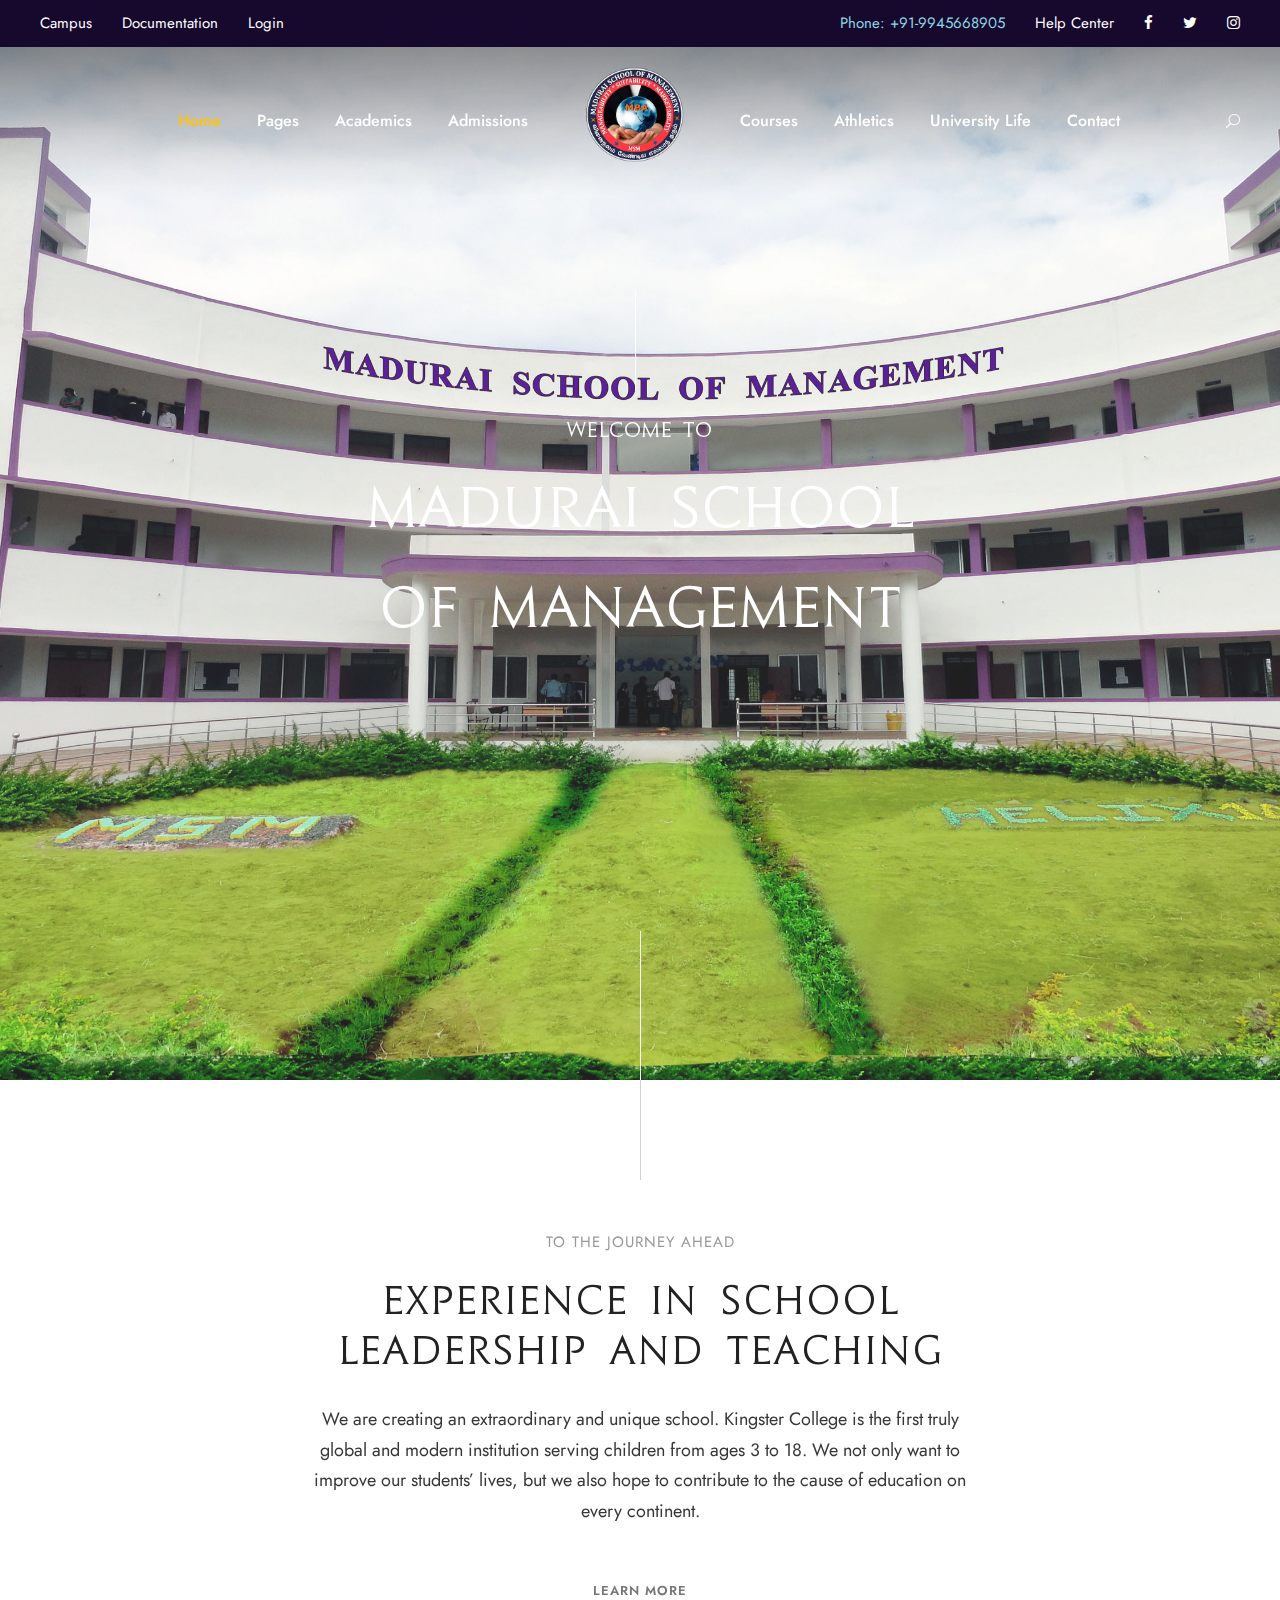
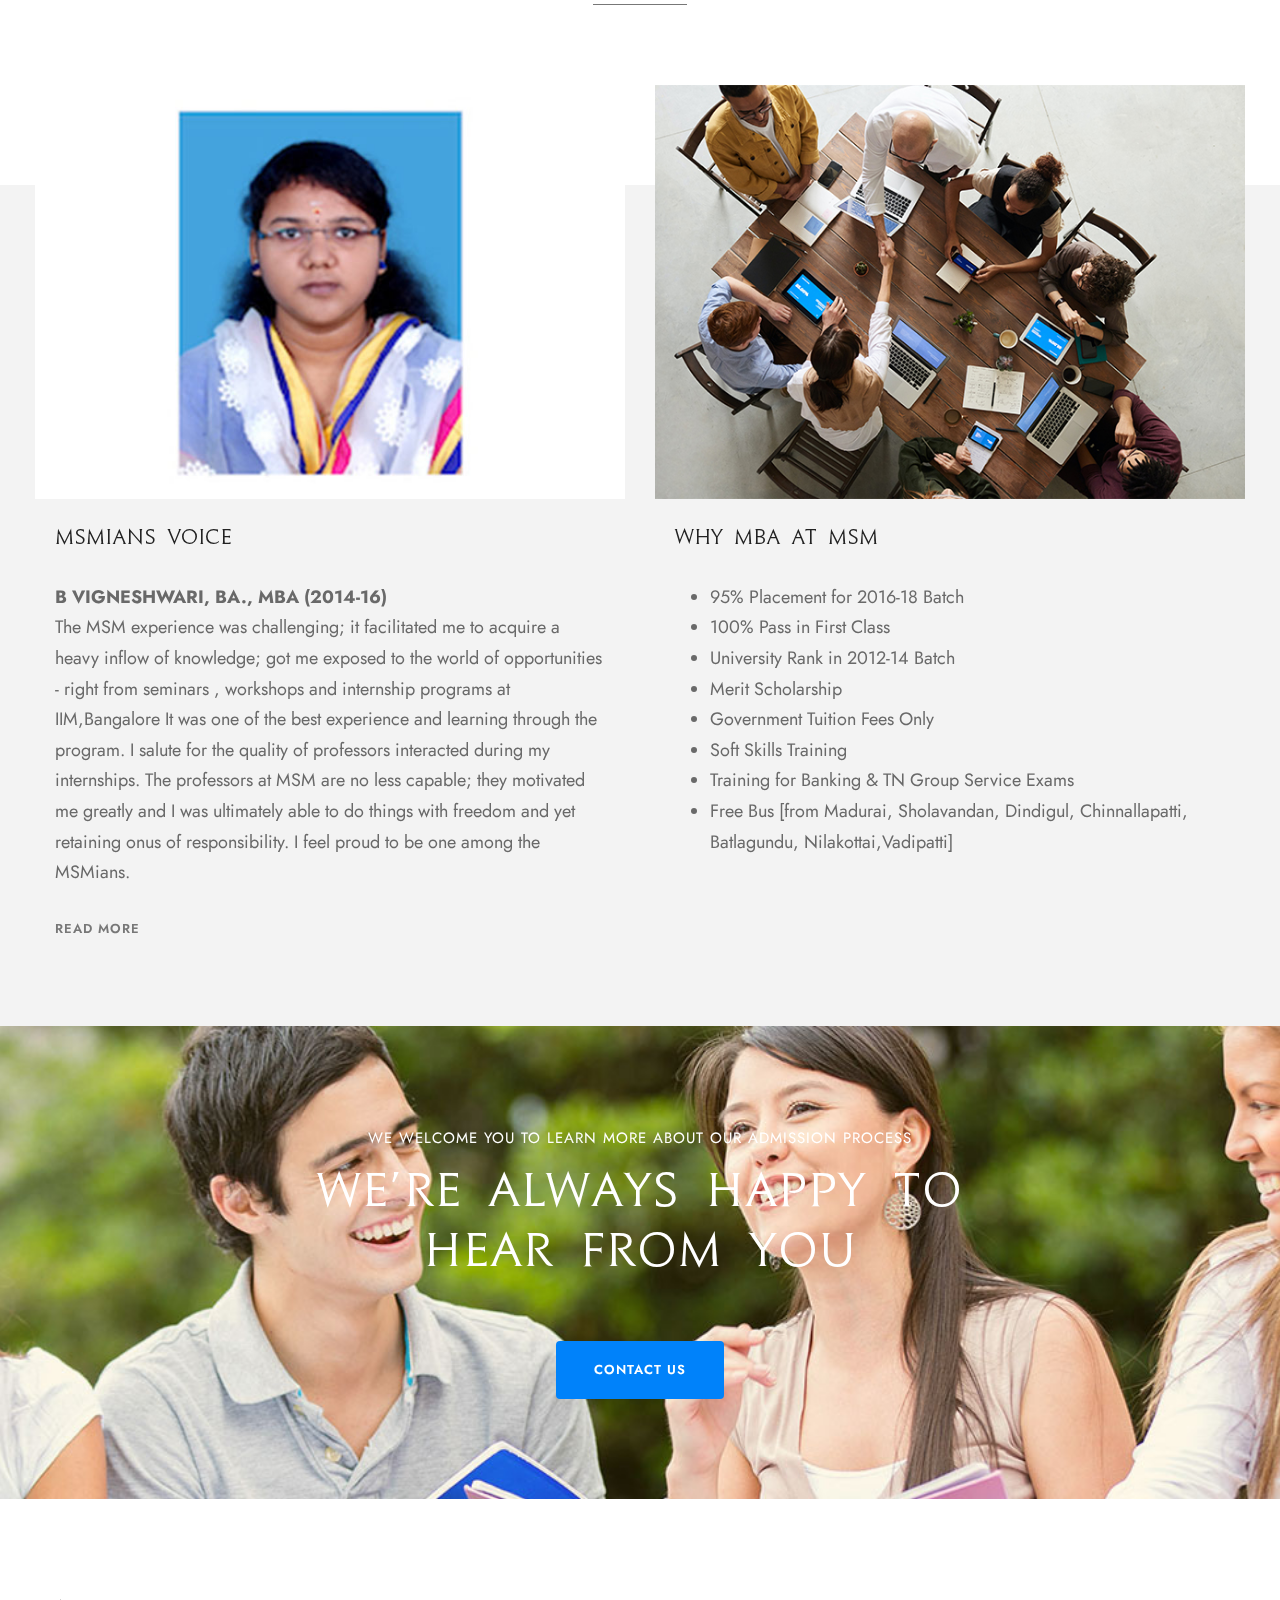
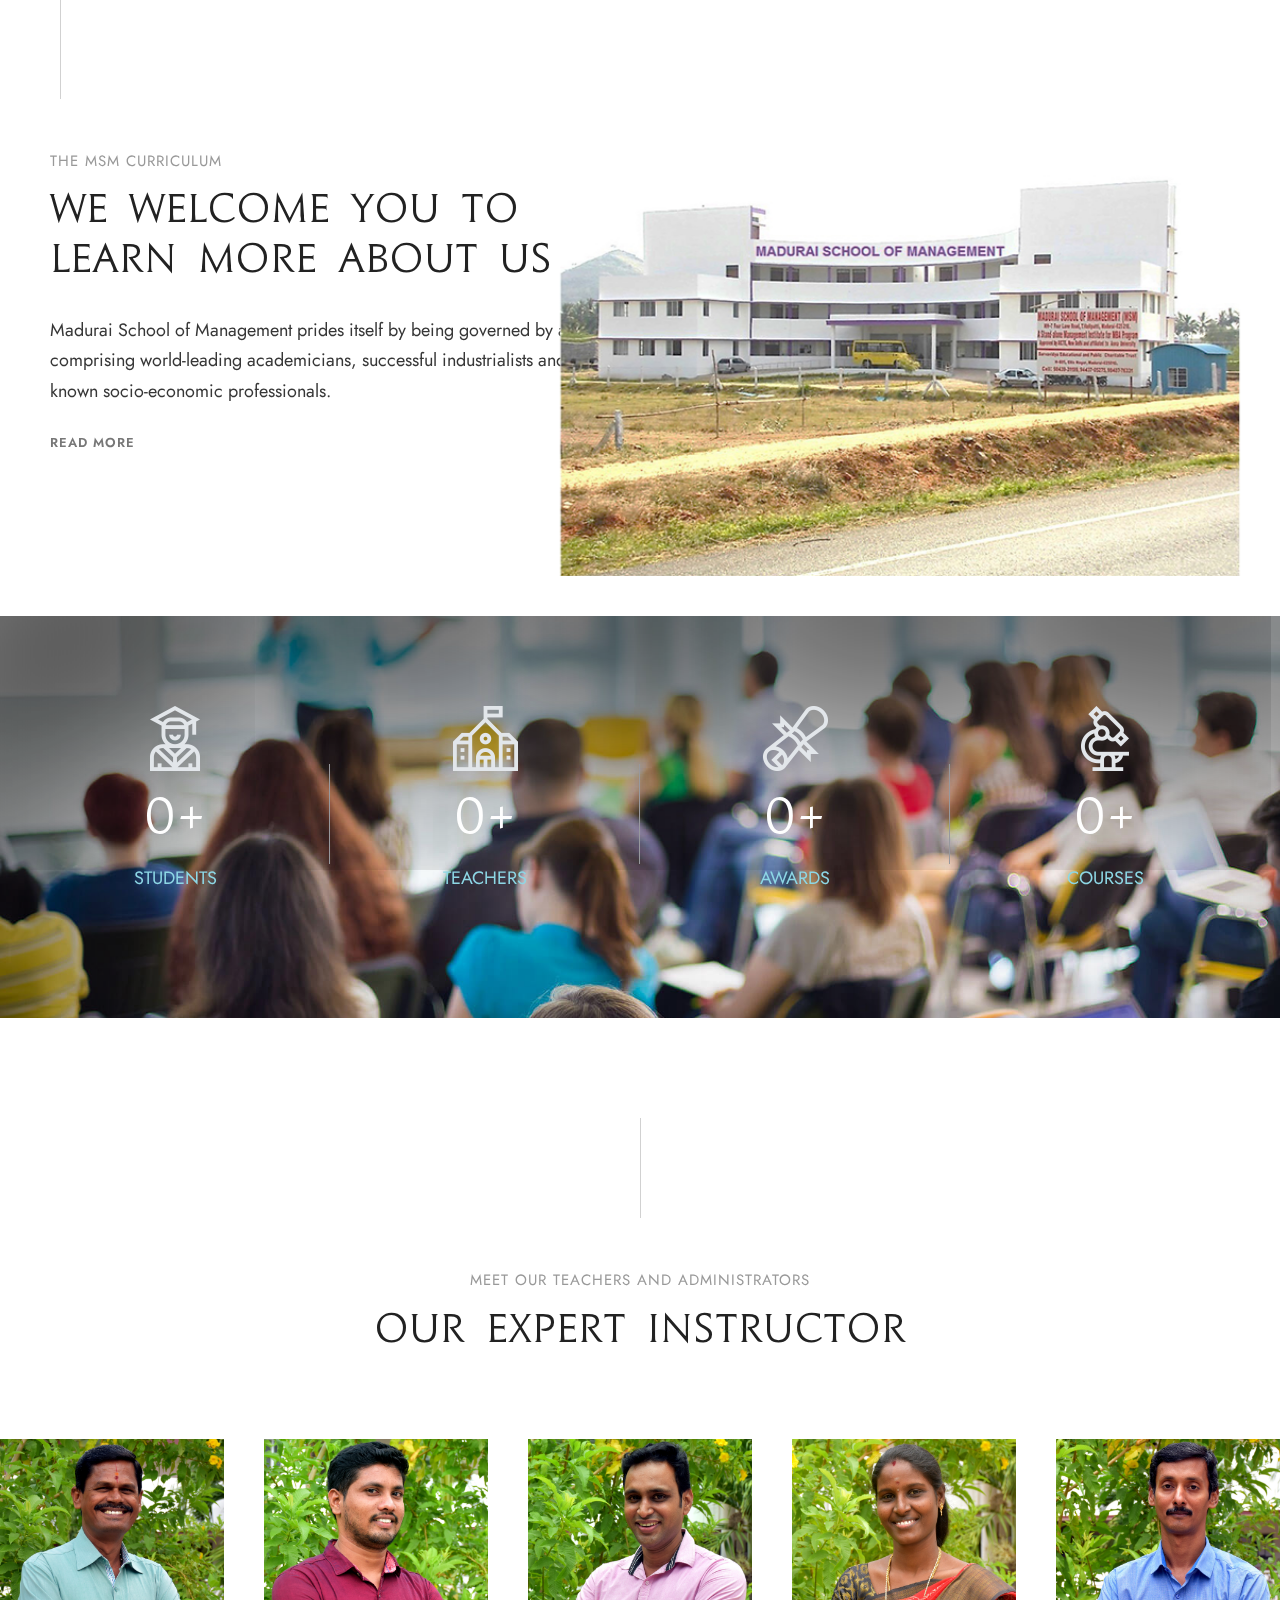
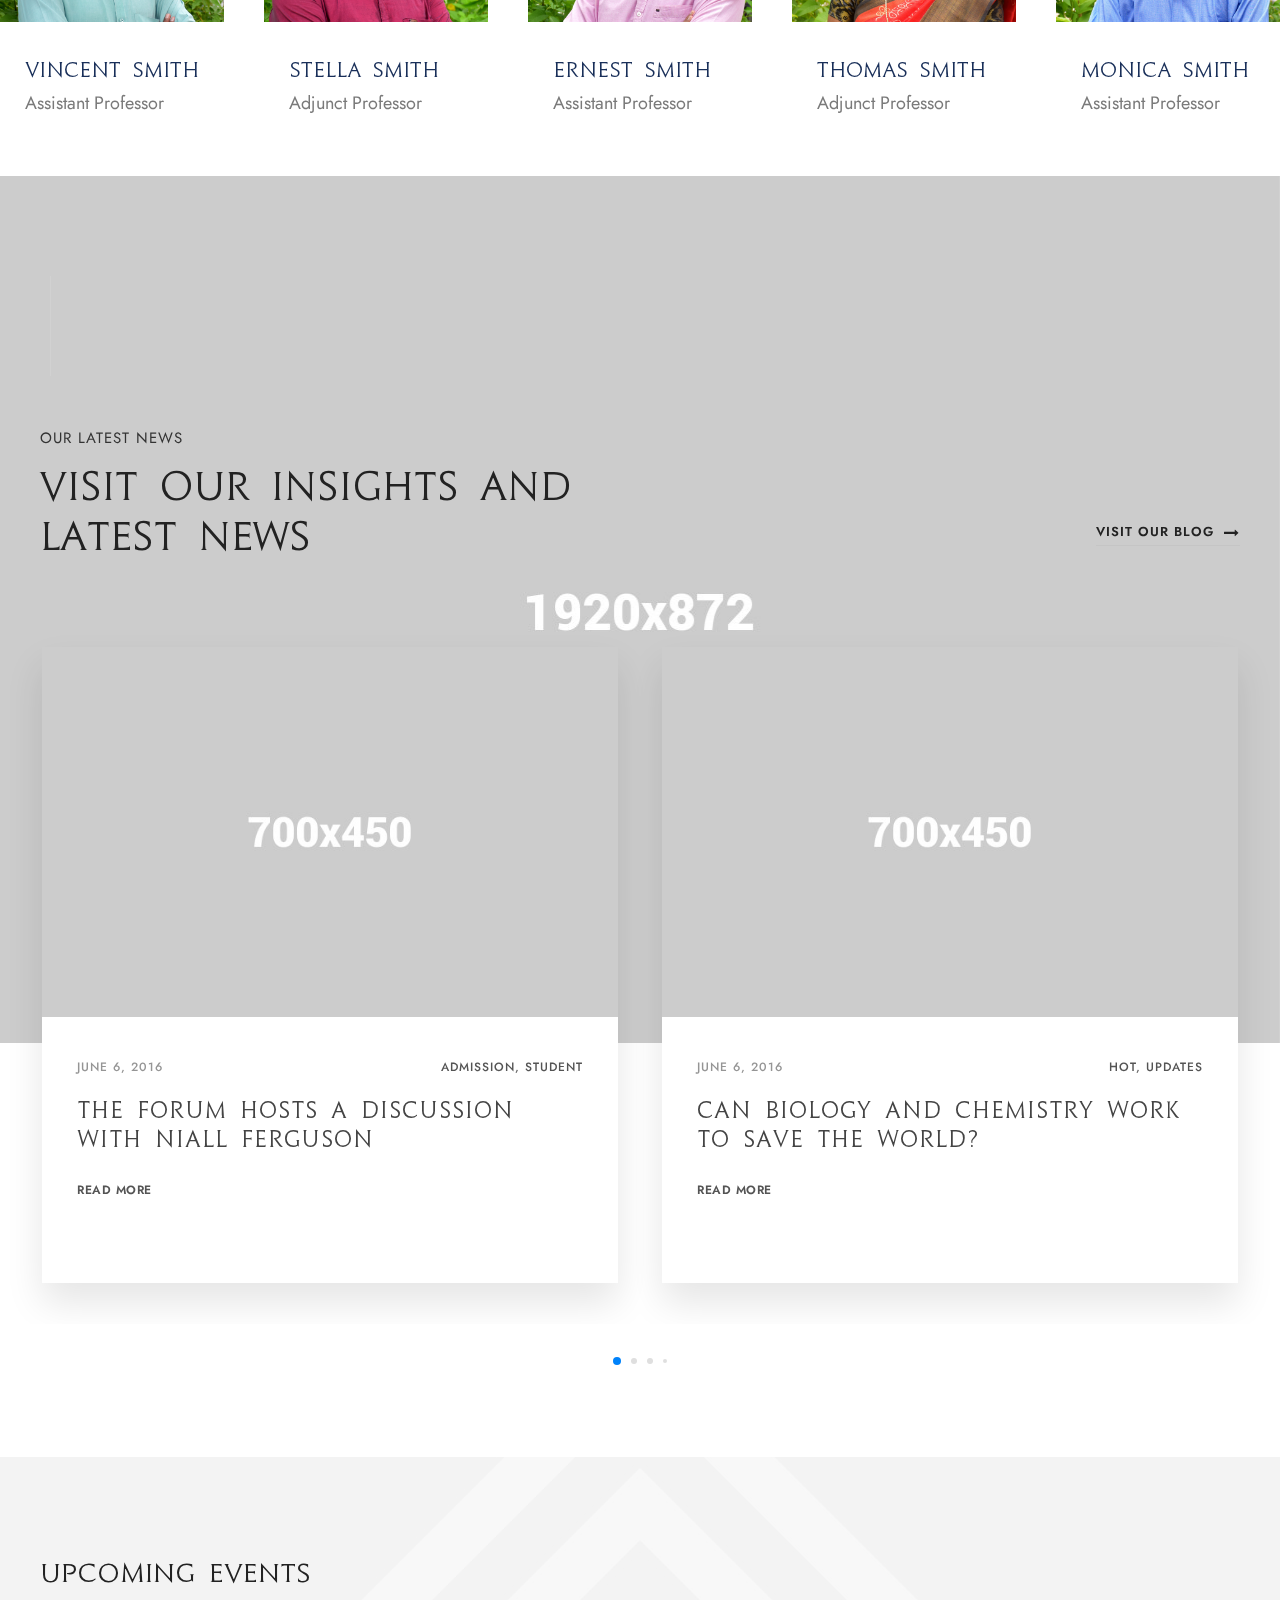
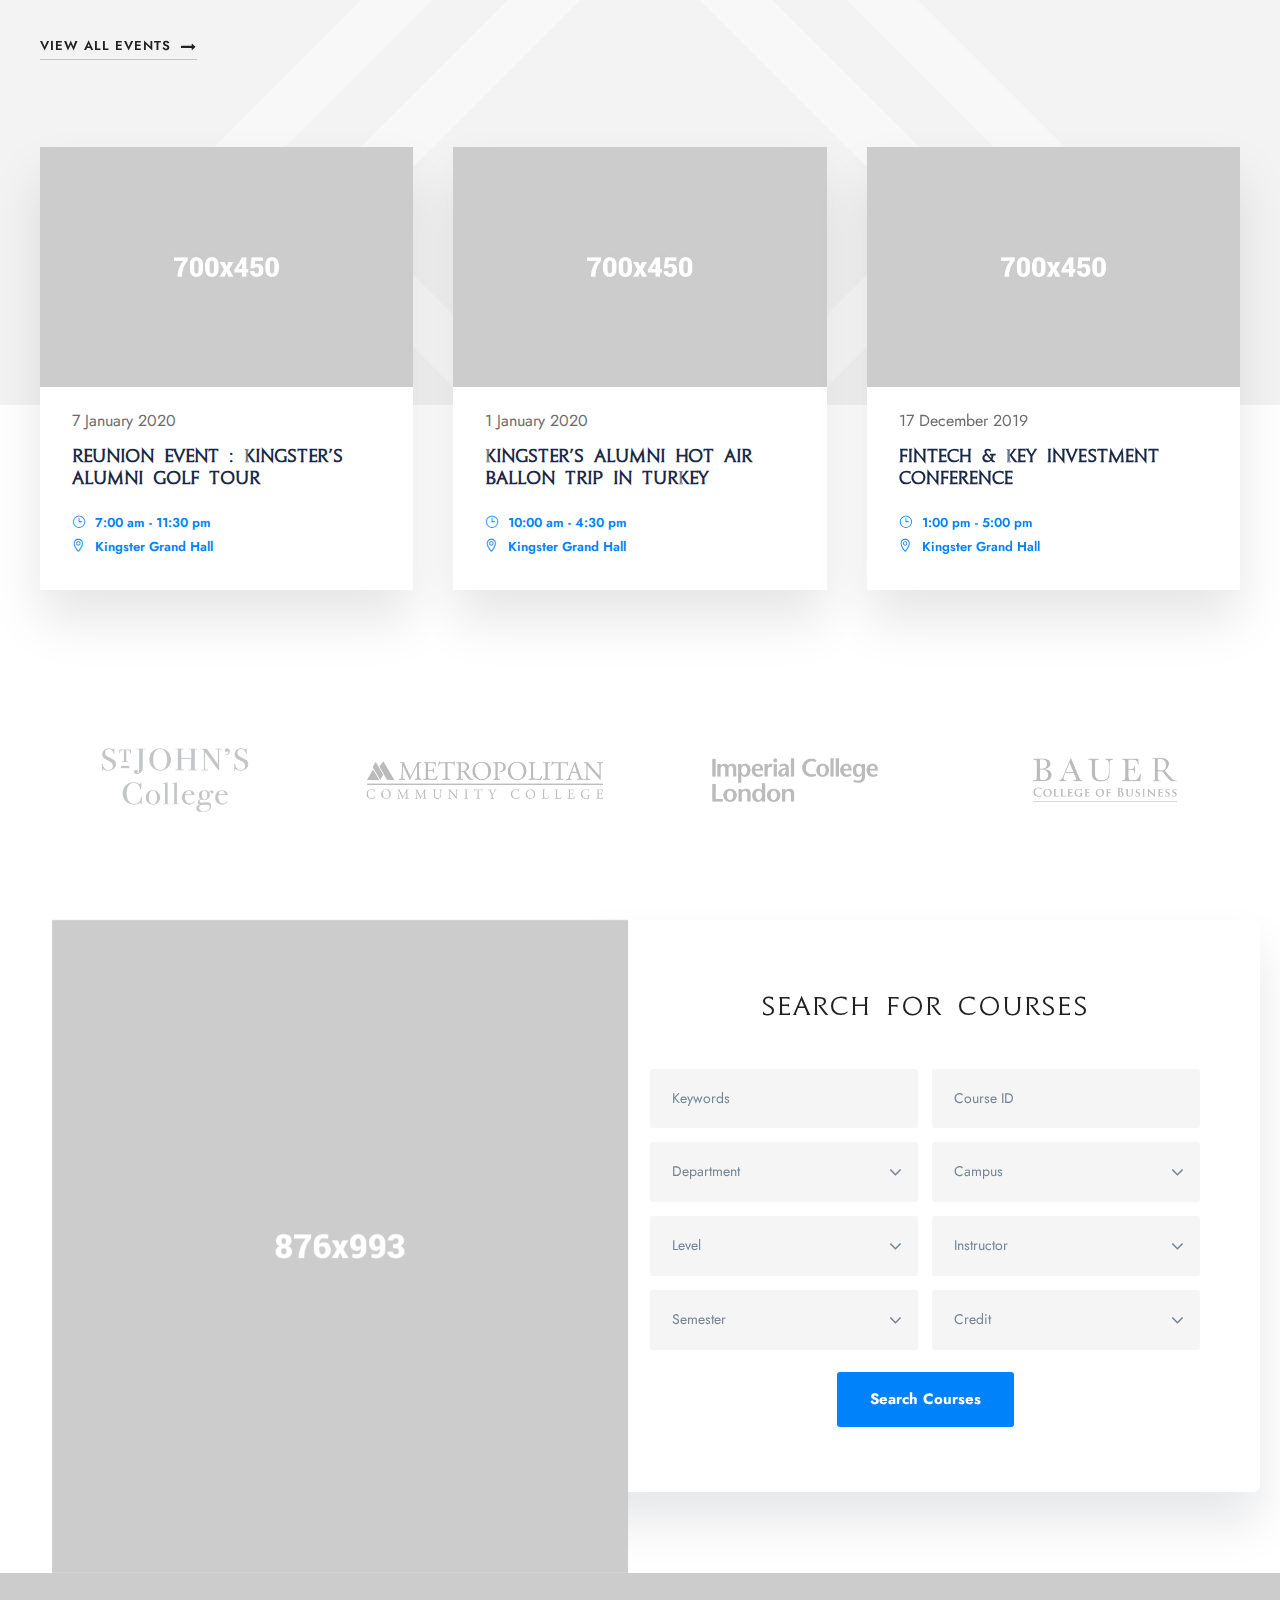
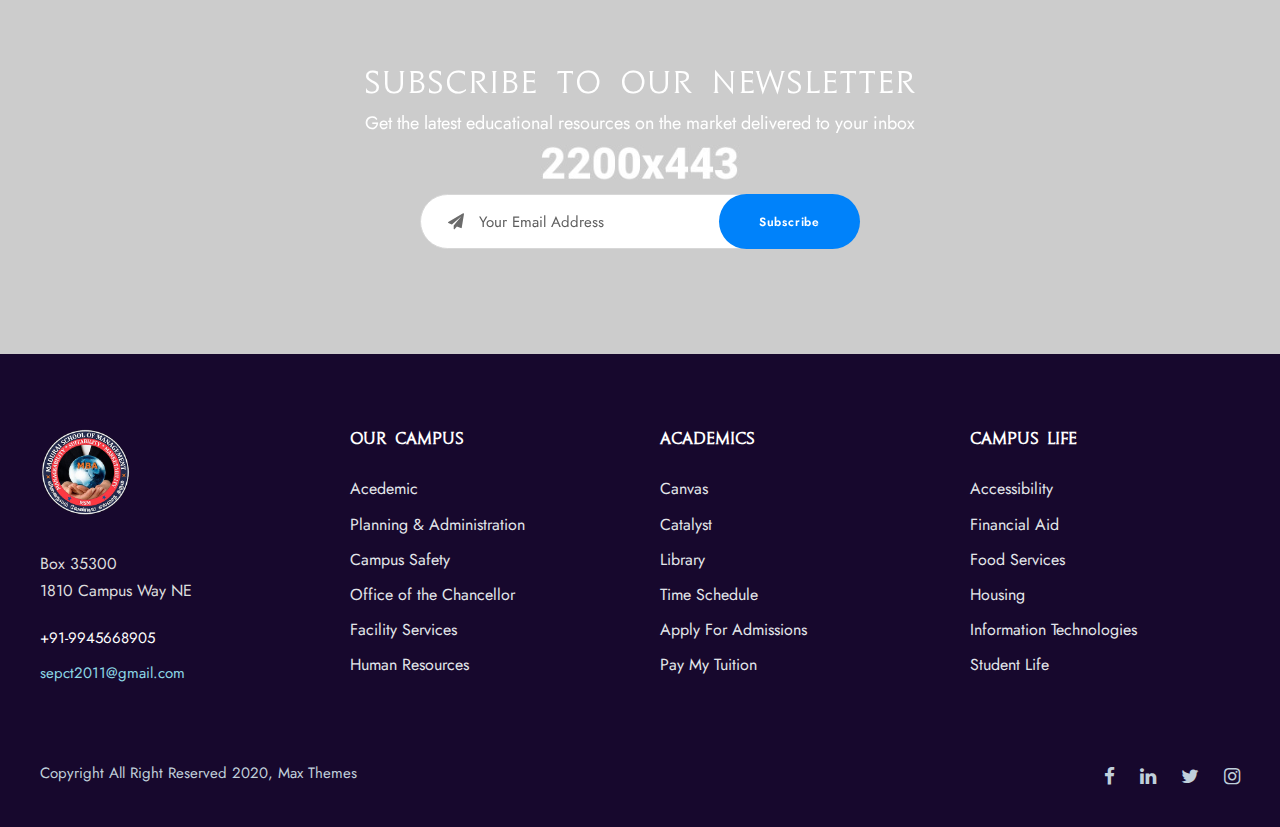
==== commit de958f9f: "Done By Sandy" ====
--- a/index.html
+++ b/index.html
@@ -17,39 +17,42 @@
     <link rel="stylesheet" href="css/style-core.css" type="text/css" media="all" />
     <link rel="stylesheet" href="css/kingster-style-custom.css" type="text/css" media="all" />
 
-    <link
-        rel="stylesheet"
-        id="gdlr-core-google-font-css"
+    <link rel="stylesheet" id="gdlr-core-google-font-css"
         href="https://fonts.googleapis.com/css?family=Jost%3A100%2C200%2C300%2Cregular%2C500%2C600%2C700%2C800%2C900%2C100italic%2C200italic%2C300italic%2Citalic%2C500italic%2C600italic%2C700italic%2C800italic%2C900italic%7CMontserrat%3A100%2C100italic%2C200%2C200italic%2C300%2C300italic%2Cregular%2Citalic%2C500%2C500italic%2C600%2C600italic%2C700%2C700italic%2C800%2C800italic%2C900%2C900italic&amp;subset=cyrillic%2Clatin%2Clatin-ext%2Ccyrillic-ext%2Cvietnamese&amp;ver=5.5.1"
-        type="text/css"
-        media="all"
-    />
-    <link href="https://fonts.googleapis.com/css?family=Poppins:400%2C700%7CRoboto:400" rel="stylesheet" property="stylesheet" media="all" type="text/css" />
+        type="text/css" media="all" />
+    <link href="https://fonts.googleapis.com/css?family=Poppins:400%2C700%7CRoboto:400" rel="stylesheet"
+        property="stylesheet" media="all" type="text/css" />
 
 </head>
 
-<body class="home page-template-default page page-id-6208 gdlr-core-body tribe-no-js kingster-body kingster-body-front kingster-full kingster-with-sticky-navigation kingster-sticky-navigation-no-logo kingster-blockquote-style-1 gdlr-core-link-to-lightbox" >
+<body
+    class="home page-template-default page page-id-6208 gdlr-core-body tribe-no-js kingster-body kingster-body-front kingster-full kingster-with-sticky-navigation kingster-sticky-navigation-no-logo kingster-blockquote-style-1 gdlr-core-link-to-lightbox">
     <div class="kingster-mobile-header-wrap">
-        <div class="kingster-mobile-header kingster-header-background kingster-style-slide kingster-sticky-mobile-navigation" id="kingster-mobile-header">
+        <div class="kingster-mobile-header kingster-header-background kingster-style-slide kingster-sticky-mobile-navigation"
+            id="kingster-mobile-header">
             <div class="kingster-mobile-header-container kingster-container clearfix">
                 <div class="kingster-logo kingster-item-pdlr kingster-mobile-logo-center">
                     <div class="kingster-logo-inner">
-                        <a class="" href="index.html"><img src="images/msmlogo.png" alt="" width="200" height="200" title="logo HP" /></a>
+                        <a class="" href="index.html"><img src="images/msmlogo.png" alt="" width="200" height="200"
+                                title="logo HP" /></a>
                     </div>
                 </div>
                 <div class="kingster-mobile-menu-right">
-                    <div class="kingster-main-menu-search" id="kingster-mobile-top-search"><i class="fa fa-search"></i></div>
+                    <div class="kingster-main-menu-search" id="kingster-mobile-top-search"><i class="fa fa-search"></i>
+                    </div>
                     <div class="kingster-top-search-wrap">
                         <div class="kingster-top-search-close"></div>
 
                         <div class="kingster-top-search-row">
                             <div class="kingster-top-search-cell">
                                 <form role="search" method="get" class="search-form" action="#">
-                                    <input type="text" class="search-field kingster-title-font" placeholder="Search..." value="" name="s" />
+                                    <input type="text" class="search-field kingster-title-font" placeholder="Search..."
+                                        value="" name="s" />
                                     <div class="kingster-top-search-submit"><i class="fa fa-search"></i></div>
                                     <input type="submit" class="search-submit" value="Search" />
                                     <div class="kingster-top-search-close"><i class="icon_close"></i></div>
-                                    <input type="hidden" name="ref" value="course" /><input type="hidden" name="post_type" value="lp_course" />
+                                    <input type="hidden" name="ref" value="course" /><input type="hidden"
+                                        name="post_type" value="lp_course" />
                                 </form>
                             </div>
                         </div>
@@ -57,10 +60,13 @@
                 </div>
                 <div class="kingster-mobile-menu-left">
                     <div class="kingster-mobile-menu">
-                        <a class="kingster-mm-menu-button kingster-mobile-menu-button kingster-mobile-button-hamburger" href="#kingster-mobile-menu"><span></span></a>
-                        <div class="kingster-mm-menu-wrap kingster-navigation-font" id="kingster-mobile-menu" data-slide="right">
+                        <a class="kingster-mm-menu-button kingster-mobile-menu-button kingster-mobile-button-hamburger"
+                            href="#kingster-mobile-menu"><span></span></a>
+                        <div class="kingster-mm-menu-wrap kingster-navigation-font" id="kingster-mobile-menu"
+                            data-slide="right">
                             <ul id="menu-main-navigation" class="m-menu">
-                                <li class="menu-itemmenu-item-home current-menu-item page_item page-item-6208 current_page_item ">
+                                <li
+                                    class="menu-itemmenu-item-home current-menu-item page_item page-item-6208 current_page_item ">
                                     <a href="index.html" aria-current="page">Home</a>
                                 </li>
                                 <li class="menu-item menu-item-has-children ">
@@ -74,26 +80,44 @@
                                                 <li class="menu-item menu-item-has-children ">
                                                     <a>Portfolio Grid</a>
                                                     <ul class="sub-menu">
-                                                        <li class="menu-item"><a href="portfolio-2-columns.html">Portfolio 2 Columns</a></li>
-                                                        <li class="menu-item"><a href="portfolio-3-columns.html">Portfolio 3 Columns</a></li>
-                                                        <li class="menu-item"><a href="portfolio-4-columns.html">Portfolio 4 Columns</a></li>
-                                                        <li class="menu-item"><a href="portfolio-5-columns.html">Portfolio 5 Columns</a></li>
+                                                        <li class="menu-item"><a
+                                                                href="portfolio-2-columns.html">Portfolio 2 Columns</a>
+                                                        </li>
+                                                        <li class="menu-item"><a
+                                                                href="portfolio-3-columns.html">Portfolio 3 Columns</a>
+                                                        </li>
+                                                        <li class="menu-item"><a
+                                                                href="portfolio-4-columns.html">Portfolio 4 Columns</a>
+                                                        </li>
+                                                        <li class="menu-item"><a
+                                                                href="portfolio-5-columns.html">Portfolio 5 Columns</a>
+                                                        </li>
                                                     </ul>
                                                 </li>
                                                 <li class="menu-item menu-item-has-children ">
                                                     <a>Portfolio Masonry</a>
                                                     <ul class="sub-menu">
-                                                        <li class="menu-item"><a href="portfolio-masonry-4-columns.html">Masonry 4 Columns</a></li>
-                                                        <li class="menu-item"><a href="portfolio-masonry-3-columns.html">Masonry 3 Columns</a></li>
-                                                        <li class="menu-item"><a href="portfolio-masonry-2-columns.html">Masonry 2 Columns</a></li>
+                                                        <li class="menu-item"><a
+                                                                href="portfolio-masonry-4-columns.html">Masonry 4
+                                                                Columns</a></li>
+                                                        <li class="menu-item"><a
+                                                                href="portfolio-masonry-3-columns.html">Masonry 3
+                                                                Columns</a></li>
+                                                        <li class="menu-item"><a
+                                                                href="portfolio-masonry-2-columns.html">Masonry 2
+                                                                Columns</a></li>
                                                     </ul>
                                                 </li>
 
                                                 <li class="menu-item menu-item-has-children ">
                                                     <a>Portfolio Side Thumbnail</a>
                                                     <ul class="sub-menu">
-                                                        <li class="menu-item"><a href="portfolio-left-large-thumbnail.html">Portfolio Left Large Thumbnail</a></li>
-                                                        <li class="menu-item"><a href="portfolio-right-large-thumbnail.html">Portfolio Right Large Thumbnail</a></li>
+                                                        <li class="menu-item"><a
+                                                                href="portfolio-left-large-thumbnail.html">Portfolio
+                                                                Left Large Thumbnail</a></li>
+                                                        <li class="menu-item"><a
+                                                                href="portfolio-right-large-thumbnail.html">Portfolio
+                                                                Right Large Thumbnail</a></li>
                                                     </ul>
                                                 </li>
                                             </ul>
@@ -111,17 +135,22 @@
                                         <li class="menu-item menu-item-has-children ">
                                             <a>Undergraduate</a>
                                             <ul class="sub-menu">
-                                                <li class="menu-item"><a href="bachelor-of-science-in-business-administration.html">Business Administration</a></li>
-                                                <li class="menu-item"><a href="school-of-law.html">School Of Law</a></li>
+                                                <li class="menu-item"><a
+                                                        href="bachelor-of-science-in-business-administration.html">Business
+                                                        Administration</a></li>
+                                                <li class="menu-item"><a href="school-of-law.html">School Of Law</a>
+                                                </li>
                                                 <li class="menu-item"><a href="engineering.html">Engineering</a></li>
                                                 <li class="menu-item"><a href="medicine.html">Medicine</a></li>
-                                                <li class="menu-item"><a href="art-science.html">Art &#038; Science</a></li>
+                                                <li class="menu-item"><a href="art-science.html">Art &#038; Science</a>
+                                                </li>
                                             </ul>
                                         </li>
                                         <li class="menu-item menu-item-has-children ">
                                             <a href="#">Graduate Program</a>
                                             <ul class="sub-menu">
-                                                <li class="menu-item"><a href="hospitality-management.html">Hospitality Management</a></li>
+                                                <li class="menu-item"><a href="hospitality-management.html">Hospitality
+                                                        Management</a></li>
                                                 <li class="menu-item"><a href="physics.html">Physics</a></li>
                                                 <li class="menu-item "><a href="#">Chemistry</a></li>
                                                 <li class="menu-item "><a href="#">Computer Science</a></li>
@@ -130,12 +159,16 @@
                                         <li class="menu-item menu-item-has-children ">
                                             <a href="#">Resources</a>
                                             <ul class="sub-menu">
-                                                <li class="menu-item"><a href="bachelor-of-science-in-business-administration.html">Department Page</a></li>
+                                                <li class="menu-item"><a
+                                                        href="bachelor-of-science-in-business-administration.html">Department
+                                                        Page</a></li>
                                                 <li class="menu-item"><a href="finance.html">Major Page</a></li>
                                                 <li class="menu-item">
                                                     <a href="finance-faculty.html">Faculty Page</a>
                                                 </li>
-                                                <li class="menu-item "><a href="introduction-to-financial-accounting.html">Single Course</a></li>
+                                                <li class="menu-item "><a
+                                                        href="introduction-to-financial-accounting.html">Single
+                                                        Course</a></li>
                                             </ul>
                                         </li>
                                         <li class="menu-item "><a href="#">Logo</a></li>
@@ -197,95 +230,140 @@
                     <div class="kingster-top-bar-container kingster-container">
                         <div class="kingster-top-bar-container-inner clearfix">
                             <div class="kingster-top-bar-left kingster-item-pdlr">
-                                <a href="#" style="margin-right: 30px;">Campus</a><a href="#" style="margin-right: 30px;">Documentation</a><a href="#" style="margin-right: 30px;">Login</a>
+                                <a href="#" style="margin-right: 30px;">Campus</a><a href="#"
+                                    style="margin-right: 30px;">Documentation</a><a href="#"
+                                    style="margin-right: 30px;">Login</a>
                             </div>
                             <div class="kingster-top-bar-right kingster-item-pdlr">
-                                <div class="kingster-top-bar-right-text"><span style="color: #8dd7e5; margin-right: 30px;">Phone: +91-9945668905</span><a href="#" style="margin-right: 0px;">Help Center</a></div>
+                                <div class="kingster-top-bar-right-text"><span
+                                        style="color: #8dd7e5; margin-right: 30px;">Phone: +91-9945668905</span><a
+                                        href="#" style="margin-right: 0px;">Help Center</a></div>
                                 <div class="kingster-top-bar-right-social">
-                                    <a href="#" target="_blank" class="kingster-top-bar-social-icon" title="facebook"><i class="fa fa-facebook"></i></a>
-                                    <a href="#" target="_blank" class="kingster-top-bar-social-icon" title="twitter"><i class="fa fa-twitter"></i></a>
-                                    <a href="#" target="_blank" class="kingster-top-bar-social-icon" title="instagram"><i class="fa fa-instagram"></i></a>
+                                    <a href="#" target="_blank" class="kingster-top-bar-social-icon" title="facebook"><i
+                                            class="fa fa-facebook"></i></a>
+                                    <a href="#" target="_blank" class="kingster-top-bar-social-icon" title="twitter"><i
+                                            class="fa fa-twitter"></i></a>
+                                    <a href="#" target="_blank" class="kingster-top-bar-social-icon"
+                                        title="instagram"><i class="fa fa-instagram"></i></a>
                                 </div>
                             </div>
                         </div>
                     </div>
                 </div>
-                <header class="kingster-header-wrap kingster-header-style-plain kingster-style-splitted-menu kingster-sticky-navigation kingster-style-slide clearfix" data-navigation-offset="75px">
+                <header
+                    class="kingster-header-wrap kingster-header-style-plain kingster-style-splitted-menu kingster-sticky-navigation kingster-style-slide clearfix"
+                    data-navigation-offset="75px">
                     <div class="kingster-header-background"></div>
                     <div class="kingster-header-container kingster-container">
                         <div class="kingster-header-container-inner clearfix">
                             <div class="kingster-navigation kingster-item-pdlr clearfix">
                                 <div class="kingster-main-menu" id="kingster-main-menu">
                                     <ul id="menu-main-navigation-1" class="sf-menu">
-                                        <li class="menu-itemmenu-item-home current-menu-item page_item page-item-6208 current_page_item  kingster-normal-menu">
+                                        <li
+                                            class="menu-itemmenu-item-home current-menu-item page_item page-item-6208 current_page_item  kingster-normal-menu">
                                             <a href="index.html">Home</a>
                                         </li>
                                         <li class="menu-item menu-item-has-children  kingster-normal-menu">
                                             <a href="#" class="sf-with-ul-pre">Pages</a>
                                             <ul class="sub-menu">
-                                                <li class="menu-item" data-size="60"><a href="about-us.html">About KU</a></li>
-                                                <li class="menu-item" data-size="60"><a href="contact.html">Contact</a></li>
+                                                <li class="menu-item" data-size="60"><a href="about-us.html">About
+                                                        KU</a></li>
+                                                <li class="menu-item" data-size="60"><a href="contact.html">Contact</a>
+                                                </li>
                                                 <li class="menu-itemmenu-item-has-children " data-size="60">
-                                                    <a href="portfolio-3-columns.html" class="sf-with-ul-pre">Portfolio</a>
+                                                    <a href="portfolio-3-columns.html"
+                                                        class="sf-with-ul-pre">Portfolio</a>
                                                     <ul class="sub-menu">
                                                         <li class="menu-item menu-item-has-children ">
                                                             <a class="sf-with-ul-pre">Portfolio Grid</a>
                                                             <ul class="sub-menu">
-                                                                <li class="menu-item"><a href="portfolio-2-columns.html">Portfolio 2 Columns</a></li>
-                                                                <li class="menu-item"><a href="portfolio-3-columns.html">Portfolio 3 Columns</a></li>
-                                                                <li class="menu-item"><a href="portfolio-4-columns.html">Portfolio 4 Columns</a></li>
-                                                                <li class="menu-item"><a href="portfolio-5-columns.html">Portfolio 5 Columns</a></li>
+                                                                <li class="menu-item"><a
+                                                                        href="portfolio-2-columns.html">Portfolio 2
+                                                                        Columns</a></li>
+                                                                <li class="menu-item"><a
+                                                                        href="portfolio-3-columns.html">Portfolio 3
+                                                                        Columns</a></li>
+                                                                <li class="menu-item"><a
+                                                                        href="portfolio-4-columns.html">Portfolio 4
+                                                                        Columns</a></li>
+                                                                <li class="menu-item"><a
+                                                                        href="portfolio-5-columns.html">Portfolio 5
+                                                                        Columns</a></li>
                                                             </ul>
                                                         </li>
                                                         <li class="menu-item menu-item-has-children ">
                                                             <a class="sf-with-ul-pre">Portfolio Masonry</a>
                                                             <ul class="sub-menu">
-                                                                <li class="menu-item"><a href="portfolio-masonry-4-columns.html">Masonry 4 Columns</a></li>
-                                                                <li class="menu-item"><a href="portfolio-masonry-3-columns.html">Masonry 3 Columns</a></li>
-                                                                <li class="menu-item"><a href="portfolio-masonry-2-columns.html">Masonry 2 Columns</a></li>
+                                                                <li class="menu-item"><a
+                                                                        href="portfolio-masonry-4-columns.html">Masonry
+                                                                        4 Columns</a></li>
+                                                                <li class="menu-item"><a
+                                                                        href="portfolio-masonry-3-columns.html">Masonry
+                                                                        3 Columns</a></li>
+                                                                <li class="menu-item"><a
+                                                                        href="portfolio-masonry-2-columns.html">Masonry
+                                                                        2 Columns</a></li>
                                                             </ul>
                                                         </li>
                                                         <li class="menu-item menu-item-has-children ">
                                                             <a class="sf-with-ul-pre">Portfolio Side Thumbnail</a>
                                                             <ul class="sub-menu">
                                                                 <li class="menu-item">
-                                                                    <a href="portfolio-left-large-thumbnail.html">Portfolio Left Large Thumbnail</a>
+                                                                    <a href="portfolio-left-large-thumbnail.html">Portfolio
+                                                                        Left Large Thumbnail</a>
                                                                 </li>
                                                                 <li class="menu-item">
-                                                                    <a href="portfolio-right-large-thumbnail.html">Portfolio Right Large Thumbnail</a>
+                                                                    <a href="portfolio-right-large-thumbnail.html">Portfolio
+                                                                        Right Large Thumbnail</a>
                                                                 </li>
                                                             </ul>
                                                         </li>
                                                     </ul>
                                                 </li>
-                                                <li class="menu-item" data-size="60"><a href="gallery.html">Gallery</a></li>
-                                                <li class="menu-item" data-size="60"><a href="price-table.html">Price Table</a></li>
-                                                <li class="menu-item" data-size="60"><a href="maintenance.html">Maintenance</a></li>
-                                                <li class="menu-item" data-size="60"><a href="coming-soon.html">Coming Soon</a></li>
-                                                <li class="menu-item " data-size="60"><a href="404.html">404 Page</a></li>
+                                                <li class="menu-item" data-size="60"><a href="gallery.html">Gallery</a>
+                                                </li>
+                                                <li class="menu-item" data-size="60"><a href="price-table.html">Price
+                                                        Table</a></li>
+                                                <li class="menu-item" data-size="60"><a
+                                                        href="maintenance.html">Maintenance</a></li>
+                                                <li class="menu-item" data-size="60"><a href="coming-soon.html">Coming
+                                                        Soon</a></li>
+                                                <li class="menu-item " data-size="60"><a href="404.html">404 Page</a>
+                                                </li>
                                             </ul>
                                         </li>
                                         <li class="menu-itemmenu-item-has-children  kingster-mega-menu">
-                                            <a href="bachelor-of-science-in-business-administration.html" class="sf-with-ul-pre">Academics</a>
-                                            <div class="sf-mega sf-mega-full" style="background-image: url('upload/mega-menu-bg.jpg'); background-position: bottom right; background-repeat: no-repeat;">
+                                            <a href="bachelor-of-science-in-business-administration.html"
+                                                class="sf-with-ul-pre">Academics</a>
+                                            <div class="sf-mega sf-mega-full"
+                                                style="background-image: url('upload/mega-menu-bg.jpg'); background-position: bottom right; background-repeat: no-repeat;">
                                                 <ul class="sub-menu">
                                                     <li class="menu-item menu-item-has-children " data-size="15">
                                                         <a class="sf-with-ul-pre">Undergraduate</a>
                                                         <ul class="sub-menu">
                                                             <li class="menu-item">
-                                                                <a href="bachelor-of-science-in-business-administration.html">Business Administration</a>
+                                                                <a
+                                                                    href="bachelor-of-science-in-business-administration.html">Business
+                                                                    Administration</a>
                                                             </li>
-                                                            <li class="menu-item"><a href="school-of-law.html">School Of Law</a></li>
-                                                            <li class="menu-item"><a href="engineering.html">Engineering</a></li>
-                                                            <li class="menu-item"><a href="medicine.html">Medicine</a></li>
-                                                            <li class="menu-item"><a href="art-science.html">Art &#038; Science</a></li>
+                                                            <li class="menu-item"><a href="school-of-law.html">School Of
+                                                                    Law</a></li>
+                                                            <li class="menu-item"><a
+                                                                    href="engineering.html">Engineering</a></li>
+                                                            <li class="menu-item"><a href="medicine.html">Medicine</a>
+                                                            </li>
+                                                            <li class="menu-item"><a href="art-science.html">Art &#038;
+                                                                    Science</a></li>
                                                         </ul>
                                                     </li>
                                                     <li class="menu-item menu-item-has-children " data-size="15">
                                                         <a href="#" class="sf-with-ul-pre">Graduate Program</a>
                                                         <ul class="sub-menu">
-                                                            <li class="menu-item"><a href="hospitality-management.html">Hospitality Management</a></li>
-                                                            <li class="menu-item"><a href="physics.html">Physics</a></li>
+                                                            <li class="menu-item"><a
+                                                                    href="hospitality-management.html">Hospitality
+                                                                    Management</a></li>
+                                                            <li class="menu-item"><a href="physics.html">Physics</a>
+                                                            </li>
                                                             <li class="menu-item "><a href="#">Chemistry</a></li>
                                                             <li class="menu-item "><a href="#">Computer Science</a></li>
                                                         </ul>
@@ -293,20 +371,27 @@
                                                     <li class="menu-item menu-item-has-children " data-size="15">
                                                         <a href="#" class="sf-with-ul-pre">Resources</a>
                                                         <ul class="sub-menu">
-                                                            <li class="menu-item"><a href="bachelor-of-science-in-business-administration.html">Department Page</a></li>
+                                                            <li class="menu-item"><a
+                                                                    href="bachelor-of-science-in-business-administration.html">Department
+                                                                    Page</a></li>
                                                             <li class="menu-item">
                                                                 <a href="finance.html">Major Page</a>
                                                             </li>
                                                             <li class="menu-item">
                                                                 <a href="finance-faculty.html">Faculty Page</a>
                                                             </li>
-                                                            <li class="menu-item "><a href="introduction-to-financial-accounting.html">Single Course</a></li>
+                                                            <li class="menu-item "><a
+                                                                    href="introduction-to-financial-accounting.html">Single
+                                                                    Course</a></li>
                                                         </ul>
                                                     </li>
                                                     <li class="menu-item " data-size="15">
                                                         <div class="kingster-mega-menu-section-content">
-                                                            <img src="upload/menu-logo.png" style="margin-bottom: 13px;" alt="" /><br />
-                                                            <span style="font-size: 14px; font-weight: 500;">Academic offerings include 95 majors, 86 minors, and more than 100 in-major specializations</span>
+                                                            <img src="upload/menu-logo.png" style="margin-bottom: 13px;"
+                                                                alt="" /><br />
+                                                            <span style="font-size: 14px; font-weight: 500;">Academic
+                                                                offerings include 95 majors, 86 minors, and more than
+                                                                100 in-major specializations</span>
                                                         </div>
                                                     </li>
                                                 </ul>
@@ -315,28 +400,37 @@
                                         <li class="menu-itemmenu-item-has-children  kingster-normal-menu">
                                             <a href="apply-to-kingster.html" class="sf-with-ul-pre">Admissions</a>
                                             <ul class="sub-menu">
-                                                <li class="menu-item" data-size="60"><a href="apply-to-kingster.html">Brochure</a></li>
-                                                <li class="menu-item" data-size="60"><a href="apply-to-kingster.html">Admission Procedure</a></li>
-                                                <li class="menu-item" data-size="60"><a href="scholarships.html">Application Form</a></li>
-                                                <li class="menu-item" data-size="60"><a href="athletics.html">Fee Structure</a></li>
+                                                <li class="menu-item" data-size="60"><a
+                                                        href="apply-to-kingster.html">Brochure</a></li>
+                                                <li class="menu-item" data-size="60"><a
+                                                        href="apply-to-kingster.html">Admission Procedure</a></li>
+                                                <li class="menu-item" data-size="60"><a
+                                                        href="scholarships.html">Application Form</a></li>
+                                                <li class="menu-item" data-size="60"><a href="athletics.html">Fee
+                                                        Structure</a></li>
                                             </ul>
                                         </li>
                                         <li class="kingster-center-nav-menu-item">
                                             <div class="kingster-logo kingster-item-pdlr">
                                                 <div class="kingster-logo-inner">
-                                                    <a class="" href="index.html"><img src="images/msmlogo.png" alt="" width="200" height="200" title="logo HP" /></a>
+                                                    <a class="" href="index.html"><img src="images/msmlogo.png" alt=""
+                                                            width="200" height="200" title="logo HP" /></a>
                                                 </div>
                                             </div>
                                         </li>
                                         <li class="menu-item menu-item-has-children  kingster-normal-menu">
                                             <a href="course-list-1.html" class="sf-with-ul-pre">Courses</a>
                                             <ul class="sub-menu">
-                                                <li class="menu-item" data-size="60"><a href="course-list-1.html">Course List 1</a></li>
-                                                <li class="menu-item" data-size="60"><a href="course-list-2.html">Course List 2</a></li>
+                                                <li class="menu-item" data-size="60"><a href="course-list-1.html">Course
+                                                        List 1</a></li>
+                                                <li class="menu-item" data-size="60"><a href="course-list-2.html">Course
+                                                        List 2</a></li>
                                             </ul>
                                         </li>
-                                        <li class="menu-item kingster-normal-menu"><a href="athletics.html">Athletics</a></li>
-                                        <li class="menu-item kingster-normal-menu"><a href="university-life.html">University Life</a></li>
+                                        <li class="menu-item kingster-normal-menu"><a
+                                                href="athletics.html">Athletics</a></li>
+                                        <li class="menu-item kingster-normal-menu"><a
+                                                href="university-life.html">University Life</a></li>
                                         <li class="menu-itemmenu-item-has-children  kingster-normal-menu">
                                             <a href="contact.html" class="sf-with-ul-pre">Contact</a>
                                             <!-- <ul class="sub-menu">
@@ -369,19 +463,25 @@
                                         </li>
                                     </ul>
                                 </div>
-                                <div class="kingster-main-menu-right-wrap clearfix kingster-item-mglr kingster-navigation-top">
-                                    <div class="kingster-main-menu-search" id="kingster-top-search"><i class="icon_search"></i></div>
+                                <div
+                                    class="kingster-main-menu-right-wrap clearfix kingster-item-mglr kingster-navigation-top">
+                                    <div class="kingster-main-menu-search" id="kingster-top-search"><i
+                                            class="icon_search"></i></div>
                                     <div class="kingster-top-search-wrap">
                                         <div class="kingster-top-search-close"></div>
 
                                         <div class="kingster-top-search-row">
                                             <div class="kingster-top-search-cell">
                                                 <form role="search" method="get" class="search-form" action="#">
-                                                    <input type="text" class="search-field kingster-title-font" placeholder="Search..." value="" name="s" />
-                                                    <div class="kingster-top-search-submit"><i class="fa fa-search"></i></div>
+                                                    <input type="text" class="search-field kingster-title-font"
+                                                        placeholder="Search..." value="" name="s" />
+                                                    <div class="kingster-top-search-submit"><i class="fa fa-search"></i>
+                                                    </div>
                                                     <input type="submit" class="search-submit" value="Search" />
-                                                    <div class="kingster-top-search-close"><i class="icon_close"></i></div>
-                                                    <input type="hidden" name="ref" value="course" /><input type="hidden" name="post_type" value="lp_course" />
+                                                    <div class="kingster-top-search-close"><i class="icon_close"></i>
+                                                    </div>
+                                                    <input type="hidden" name="ref" value="course" /><input
+                                                        type="hidden" name="post_type" value="lp_course" />
                                                 </form>
                                             </div>
                                         </div>
@@ -403,110 +503,83 @@
                         <div class="gdlr-core-pbf-wrapper-content gdlr-core-js">
                             <div class="gdlr-core-pbf-wrapper-container clearfix gdlr-core-pbf-wrapper-full-no-space">
                                 <div class="gdlr-core-pbf-element">
-                                    <div class="gdlr-core-revolution-slider-item gdlr-core-item-pdlr gdlr-core-item-pdb" style="padding-bottom: 0px;">
+                                    <div class="gdlr-core-revolution-slider-item gdlr-core-item-pdlr gdlr-core-item-pdb"
+                                        style="padding-bottom: 0px;">
                                         <!-- START Homepage College REVOLUTION SLIDER 6.2.22 -->
                                         <p class="rs-p-wp-fix"></p>
-                                        <rs-module-wrap id="rev_slider_1_1_wrapper" data-source="gallery" style="background: transparent; padding: 0; margin: 0px auto; margin-top: 0; margin-bottom: 0;">
-                                            <rs-module id="rev_slider_1_1"  data-version="6.2.22">
+                                        <rs-module-wrap id="rev_slider_1_1_wrapper" data-source="gallery"
+                                            style="background: transparent; padding: 0; margin: 0px auto; margin-top: 0; margin-bottom: 0;">
+                                            <rs-module id="rev_slider_1_1" data-version="6.2.22">
                                                 <rs-slides>
-                                                    <rs-slide data-key="rs-1" data-title="Slide" data-anim="ei:d;eo:d;s:1000;r:0;t:fade;sl:0;">
-                                                        <img
-                                                            src="images/collge_front.jpg"
-                                                            title="slider-1"
-                                                            width="2000"
-                                                            height="1200"
-                                                            data-panzoom="d:7000ms;ss:100%;se:103%;"
-                                                            class="rev-slidebg"
-                                                            data-no-retina
-                                                        />
+                                                    <rs-slide data-key="rs-1" data-title="Slide"
+                                                        data-anim="ei:d;eo:d;s:1000;r:0;t:fade;sl:0;">
+                                                        <img src="images/collge_front.jpg" title="slider-1" width="2000"
+                                                            height="1200" data-panzoom="d:7000ms;ss:100%;se:103%;"
+                                                            class="rev-slidebg" data-no-retina />
                                                         <!--                        -->
-                                                        <rs-layer
-                                                            id="slider-1-slide-1-layer-3"
-                                                            class="lebeaune-font"
-                                                            data-type="text"
-                                                            data-rsp_ch="on"
+                                                        <rs-layer id="slider-1-slide-1-layer-3" class="lebeaune-font"
+                                                            data-type="text" data-rsp_ch="on"
                                                             data-xy="x:c;y:m;yo:18px,18px,18px,88px;"
                                                             data-text="w:normal;s:60,60,60,53;l:100,100,100,37;a:center;"
                                                             data-dim="w:616px,616px,616px,301px;"
                                                             data-frame_1="st:250;sR:250;"
                                                             data-frame_999="o:0;st:w;sR:8450;"
-                                                            style="z-index: 10; font-family: Verdana, Geneva, sans-serif;"
-                                                        >
+                                                            style="z-index: 10; font-family: Verdana, Geneva, sans-serif;">
                                                             Madurai School of Management
                                                         </rs-layer>
                                                         <!--                        -->
-                                                        <rs-layer
-                                                            id="slider-1-slide-1-layer-5"
-                                                            class="lebeaune-font"
-                                                            data-type="text"
-                                                            data-rsp_ch="on"
+                                                        <rs-layer id="slider-1-slide-1-layer-5" class="lebeaune-font"
+                                                            data-type="text" data-rsp_ch="on"
                                                             data-xy="x:c;xo:0,0,0,1px;y:m;yo:-110px,-110px,-110px,131px;"
                                                             data-text="s:22,22,22,16;l:30;ls:0,0,0,1px;fw:400,400,400,700;a:center;"
                                                             data-dim="w:243px,243px,243px,358px;"
                                                             data-frame_1="st:460;sR:460;"
                                                             data-frame_999="o:0;st:w;sR:8240;"
-                                                            style="z-index: 11; font-family: Poppins;"
-                                                        >
+                                                            style="z-index: 11; font-family: Poppins;">
                                                             Welcome to
                                                         </rs-layer>
                                                         <!--                        -->
-                                                        <rs-layer
-                                                            id="slider-1-slide-1-layer-9"
-                                                            class="jost-font"
-                                                            data-type="text"
-                                                            data-rsp_ch="on"
+                                                        <rs-layer id="slider-1-slide-1-layer-9" class="jost-font"
+                                                            data-type="text" data-rsp_ch="on"
                                                             data-xy="x:c;xo:16px,16px,16px,0;yo:687px,687px,687px,198px;"
                                                             data-text="w:normal;s:20,20,20,19;l:30;ls:1px;a:center;"
                                                             data-dim="w:505px,505px,505px,358px;h:40px,40px,40px,auto;"
                                                             data-frame_1="st:620;sR:620;"
                                                             data-frame_999="o:0;st:w;sR:8080;"
-                                                            style="z-index: 9; font-family: Jost;"
-                                                        >
+                                                            style="z-index: 9; font-family: Jost;">
                                                             Best education for the competitive world
                                                         </rs-layer>
                                                         <!--                        -->
-                                                        <a
-                                                            id="slider-1-slide-1-layer-14"
-                                                            class="rs-layer lebeaune-font"
-                                                            href="#"
-                                                            target="_self"
-                                                            rel="nofollow"
-                                                            data-type="text"
+                                                        <a id="slider-1-slide-1-layer-14" class="rs-layer lebeaune-font"
+                                                            href="#" target="_self" rel="nofollow" data-type="text"
                                                             data-rsp_ch="on"
                                                             data-xy="x:c;y:m;yo:347px,347px,347px,129px;"
                                                             data-text="w:normal;s:15,15,15,5;l:25,25,25,9;fw:500;a:center;"
                                                             data-dim="w:182px,182px,182px,67px;"
                                                             data-frame_1="st:990;sR:990;"
                                                             data-frame_999="o:0;st:w;sR:7710;"
-                                                            style="z-index: 8; font-family: Jost;"
-                                                        >
+                                                            style="z-index: 8; font-family: Jost;">
                                                             Discover Now
                                                         </a>
                                                         <!--                        -->
-                                                        <rs-layer
-                                                            id="slider-1-slide-1-layer-16"
-                                                            data-type="shape"
+                                                        <rs-layer id="slider-1-slide-1-layer-16" data-type="shape"
                                                             data-rsp_ch="on"
                                                             data-xy="x:c;xo:1px,1px,1px,0;yo:931px,931px,931px,348px;"
                                                             data-text="w:normal;s:20,20,20,7;l:0,0,0,9;"
                                                             data-dim="w:1px;h:150px,150px,150px,56px;"
                                                             data-frame_1="st:480;sR:480;"
                                                             data-frame_999="o:0;st:w;sR:8220;"
-                                                            style="z-index: 13; background-color: #ffffff;"
-                                                        >
+                                                            style="z-index: 13; background-color: #ffffff;">
                                                         </rs-layer>
                                                         <!--                        -->
-                                                        <rs-layer
-                                                            id="slider-1-slide-1-layer-21"
-                                                            data-type="shape"
+                                                        <rs-layer id="slider-1-slide-1-layer-21" data-type="shape"
                                                             data-rsp_ch="on"
                                                             data-xy="x:c;xo:-4px,-4px,-4px,0;yo:291px,291px,291px,108px;"
                                                             data-text="w:normal;s:20,20,20,7;l:0,0,0,9;"
                                                             data-dim="w:1px;h:100px,100px,100px,37px;"
                                                             data-frame_1="st:480;sR:480;"
                                                             data-frame_999="o:0;st:w;sR:8220;"
-                                                            style="z-index: 12; background-color: #ffffff;"
-                                                        >
+                                                            style="z-index: 12; background-color: #ffffff;">
                                                         </rs-layer>
                                                         <!-- -->
                                                     </rs-slide>
@@ -522,13 +595,17 @@
                     </div>
                     <div class="gdlr-core-pbf-section">
                         <div class="gdlr-core-pbf-section-container gdlr-core-container clearfix">
-                            <div class="gdlr-core-pbf-column gdlr-core-column-60 gdlr-core-column-first gdlr-core-hide-in-mobile" id="gdlr-core-column-35275" style="z-index: 9;">
-                                <div class="gdlr-core-pbf-column-content-margin gdlr-core-js" style="margin: 0px 0px 0px 0px;">
+                            <div class="gdlr-core-pbf-column gdlr-core-column-60 gdlr-core-column-first gdlr-core-hide-in-mobile"
+                                id="gdlr-core-column-35275" style="z-index: 9;">
+                                <div class="gdlr-core-pbf-column-content-margin gdlr-core-js"
+                                    style="margin: 0px 0px 0px 0px;">
                                     <div class="gdlr-core-pbf-background-wrap"></div>
                                     <div class="gdlr-core-pbf-column-content clearfix gdlr-core-js">
                                         <div class="gdlr-core-pbf-element">
-                                            <div class="gdlr-core-divider-item gdlr-core-divider-item-normal gdlr-core-item-pdlr gdlr-core-center-align gdlr-core-style-vertical" style="margin-bottom: 50px;">
-                                                <div class="gdlr-core-divider-line gdlr-core-skin-divider" style="border-color: #d1d1d1; height: 100px;"></div>
+                                            <div class="gdlr-core-divider-item gdlr-core-divider-item-normal gdlr-core-item-pdlr gdlr-core-center-align gdlr-core-style-vertical"
+                                                style="margin-bottom: 50px;">
+                                                <div class="gdlr-core-divider-line gdlr-core-skin-divider"
+                                                    style="border-color: #d1d1d1; height: 100px;"></div>
                                             </div>
                                         </div>
                                     </div>
@@ -540,42 +617,48 @@
                         <div class="gdlr-core-pbf-background-wrap"></div>
                         <div class="gdlr-core-pbf-wrapper-content gdlr-core-js">
                             <div class="gdlr-core-pbf-wrapper-container clearfix gdlr-core-container">
-                                <div class="gdlr-core-pbf-column gdlr-core-column-60 gdlr-core-column-first" id="gdlr-core-column-19513">
-                                    <div class="gdlr-core-pbf-column-content-margin gdlr-core-js" style="padding-bottom: 80px;">
+                                <div class="gdlr-core-pbf-column gdlr-core-column-60 gdlr-core-column-first"
+                                    id="gdlr-core-column-19513">
+                                    <div class="gdlr-core-pbf-column-content-margin gdlr-core-js"
+                                        style="padding-bottom: 80px;">
                                         <div class="gdlr-core-pbf-background-wrap"></div>
-                                        <div class="gdlr-core-pbf-column-content clearfix gdlr-core-js" style="max-width: 700px;">
-                                            <div class="gdlr-core-pbf-element">
-                                                <div
-                                                    class="gdlr-core-title-item gdlr-core-item-pdb clearfix gdlr-core-center-align gdlr-core-title-item-caption-top gdlr-core-item-pdlr"
-                                                    style="padding-bottom: 28px;"
-                                                    id="gdlr-core-title-item-1" >
+                                        <div class="gdlr-core-pbf-column-content clearfix gdlr-core-js"
+                                            style="max-width: 700px;">
+                                            <div class="gdlr-core-pbf-element">
+                                                <div class="gdlr-core-title-item gdlr-core-item-pdb clearfix gdlr-core-center-align gdlr-core-title-item-caption-top gdlr-core-item-pdlr"
+                                                    style="padding-bottom: 28px;" id="gdlr-core-title-item-1">
                                                     <span
                                                         class="gdlr-core-title-item-caption gdlr-core-info-font gdlr-core-skin-caption"
-                                                        style="font-size: 15px; font-style: normal; letter-spacing: 1px; text-transform: uppercase; color: #999999; margin-bottom: 20px;"
-                                                    >
+                                                        style="font-size: 15px; font-style: normal; letter-spacing: 1px; text-transform: uppercase; color: #999999; margin-bottom: 20px;">
                                                         To the Journey Ahead
                                                     </span>
                                                     <div class="gdlr-core-title-item-title-wrap clearfix">
-                                                        <h3 class="gdlr-core-title-item-title gdlr-core-skin-title" style="font-size: 42px; font-weight: 400; color: #222222;">experience in school leadership and teaching</h3>
-                                                    </div>
-                                                </div>
-                                            </div>
-                                            <div class="gdlr-core-pbf-element">
-                                                <div class="gdlr-core-text-box-item gdlr-core-item-pdlr gdlr-core-item-pdb gdlr-core-center-align gdlr-core-no-p-space" style="padding-bottom: 48px;">
-                                                    <div class="gdlr-core-text-box-item-content" style="font-size: 18px; font-weight: 400; letter-spacing: 0px; text-transform: none; color: #373737;">
+                                                        <h3 class="gdlr-core-title-item-title gdlr-core-skin-title"
+                                                            style="font-size: 42px; font-weight: 400; color: #222222;">
+                                                            experience in school leadership and teaching</h3>
+                                                    </div>
+                                                </div>
+                                            </div>
+                                            <div class="gdlr-core-pbf-element">
+                                                <div class="gdlr-core-text-box-item gdlr-core-item-pdlr gdlr-core-item-pdb gdlr-core-center-align gdlr-core-no-p-space"
+                                                    style="padding-bottom: 48px;">
+                                                    <div class="gdlr-core-text-box-item-content"
+                                                        style="font-size: 18px; font-weight: 400; letter-spacing: 0px; text-transform: none; color: #373737;">
                                                         <p>
-                                                            We are creating an extraordinary and unique school. Kingster College is the first truly global and modern institution serving children from ages 3 to 18. We not only want to
-                                                            improve our students’ lives, but we also hope to contribute to the cause of education on every continent.
+                                                            We are creating an extraordinary and unique school. Kingster
+                                                            College is the first truly global and modern institution
+                                                            serving children from ages 3 to 18. We not only want to
+                                                            improve our students’ lives, but we also hope to contribute
+                                                            to the cause of education on every continent.
                                                         </p>
                                                     </div>
                                                 </div>
                                             </div>
                                             <div class="gdlr-core-pbf-element">
-                                                <div class="gdlr-core-button-item gdlr-core-item-pdlr gdlr-core-item-pdb gdlr-core-center-align" style="padding-bottom: 0px;">
-                                                    <a
-                                                        class="gdlr-core-button gdlr-core-button-transparent gdlr-core-center-align gdlr-core-button-with-border"
-                                                        href="#"
-                                                        style="
+                                                <div class="gdlr-core-button-item gdlr-core-item-pdlr gdlr-core-item-pdb gdlr-core-center-align"
+                                                    style="padding-bottom: 0px;">
+                                                    <a class="gdlr-core-button gdlr-core-button-transparent gdlr-core-center-align gdlr-core-button-with-border"
+                                                        href="#" style="
                                                             font-size: 13px;
                                                             font-weight: 600;
                                                             letter-spacing: 1px;
@@ -587,8 +670,7 @@
                                                             -webkit-border-radius: 0px;
                                                             border-width: 0px 0px 1px 0px;
                                                             border-color: #777777;
-                                                        "
-                                                    >
+                                                        ">
                                                         <span class="gdlr-core-content">Learn More</span>
                                                     </a>
                                                 </div>
@@ -603,38 +685,56 @@
                         <div class="gdlr-core-pbf-background-wrap" style="background-color: #f3f3f3;"></div>
                         <div class="gdlr-core-pbf-wrapper-content gdlr-core-js">
                             <div class="gdlr-core-pbf-wrapper-container clearfix gdlr-core-container">
-                                <div class="gdlr-core-pbf-column gdlr-core-column-30 gdlr-core-column-first" id="gdlr-core-column-40608">
-                                    <div class="gdlr-core-pbf-column-content-margin gdlr-core-js" style="margin-top: -100px; margin-right: 15px; margin-left: 15px; padding-left: 0px;">
+                                <div class="gdlr-core-pbf-column gdlr-core-column-30 gdlr-core-column-first"
+                                    id="gdlr-core-column-40608">
+                                    <div class="gdlr-core-pbf-column-content-margin gdlr-core-js"
+                                        style="margin-top: -100px; margin-right: 15px; margin-left: 15px; padding-left: 0px;">
                                         <div class="gdlr-core-pbf-background-wrap"></div>
                                         <div class="gdlr-core-pbf-column-content clearfix gdlr-core-js">
                                             <div class="gdlr-core-pbf-element">
-                                                <div class="gdlr-core-image-item gdlr-core-item-pdb gdlr-core-center-align" style="padding-bottom: 25px;">
-                                                    <div class="gdlr-core-image-item-wrap gdlr-core-media-image gdlr-core-image-item-style-rectangle" style="border-width: 0px;">
-                                                        <img src="images/vig.jpg" alt="" width="640" height="449" title="Img 3" />
-                                                    </div>
-                                                </div>
-                                            </div>
-                                            <div class="gdlr-core-pbf-element">
-                                                <div class="gdlr-core-title-item gdlr-core-item-pdb clearfix gdlr-core-left-align gdlr-core-title-item-caption-top gdlr-core-item-pdlr">
+                                                <div class="gdlr-core-image-item gdlr-core-item-pdb gdlr-core-center-align"
+                                                    style="padding-bottom: 25px;">
+                                                    <div class="gdlr-core-image-item-wrap gdlr-core-media-image gdlr-core-image-item-style-rectangle"
+                                                        style="border-width: 0px;">
+                                                        <img src="images/vig.jpg" alt="" width="640" height="449"
+                                                            title="Img 3" />
+                                                    </div>
+                                                </div>
+                                            </div>
+                                            <div class="gdlr-core-pbf-element">
+                                                <div
+                                                    class="gdlr-core-title-item gdlr-core-item-pdb clearfix gdlr-core-left-align gdlr-core-title-item-caption-top gdlr-core-item-pdlr">
                                                     <div class="gdlr-core-title-item-title-wrap clearfix">
-                                                        <h3 class="gdlr-core-title-item-title gdlr-core-skin-title" style="font-size: 22px; font-weight: 400; letter-spacing: 0px; color: #222222;">MSMians Voice</h3>
-                                                    </div>
-                                                </div>
-                                            </div>
-                                            <div class="gdlr-core-pbf-element">
-                                                <div class="gdlr-core-text-box-item gdlr-core-item-pdlr gdlr-core-item-pdb gdlr-core-left-align gdlr-core-no-p-space" style="padding-bottom: 25px; margin-left: 0px;">
-                                                    <div class="gdlr-core-text-box-item-content" style="font-size: 18px; font-weight: 400; text-transform: none; color: #696969;">
+                                                        <h3 class="gdlr-core-title-item-title gdlr-core-skin-title"
+                                                            style="font-size: 22px; font-weight: 400; letter-spacing: 0px; color: #222222;">
+                                                            MSMians Voice</h3>
+                                                    </div>
+                                                </div>
+                                            </div>
+                                            <div class="gdlr-core-pbf-element">
+                                                <div class="gdlr-core-text-box-item gdlr-core-item-pdlr gdlr-core-item-pdb gdlr-core-left-align gdlr-core-no-p-space"
+                                                    style="padding-bottom: 25px; margin-left: 0px;">
+                                                    <div class="gdlr-core-text-box-item-content"
+                                                        style="font-size: 18px; font-weight: 400; text-transform: none; color: #696969;">
                                                         <p><b>B VIGNESHWARI, BA., MBA (2014-16)</b></p>
-                                                        <p>The MSM experience was challenging; it facilitated me to acquire a heavy inflow of knowledge; got me exposed to the world of opportunities - right from seminars , workshops and internship programs at IIM,Bangalore It was one of the best experience and learning through the program. I salute for the quality of professors interacted during my internships. The professors at MSM are no less capable; they motivated me greatly and I was ultimately able to do things with freedom and yet retaining onus of responsibility. I feel proud to be one among the MSMians.</p>
-                                                    </div>
-                                                </div>
-                                            </div>
-                                            <div class="gdlr-core-pbf-element">
-                                                <div class="gdlr-core-button-item gdlr-core-item-pdlr gdlr-core-item-pdb gdlr-core-left-align" style="padding-bottom: 50px;">
-                                                    <a
-                                                        class="gdlr-core-button gdlr-core-button-transparent gdlr-core-left-align gdlr-core-button-no-border"
-                                                        href="#"
-                                                        style="
+                                                        <p>The MSM experience was challenging; it facilitated me to
+                                                            acquire a heavy inflow of knowledge; got me exposed to the
+                                                            world of opportunities - right from seminars , workshops and
+                                                            internship programs at IIM,Bangalore It was one of the best
+                                                            experience and learning through the program. I salute for
+                                                            the quality of professors interacted during my internships.
+                                                            The professors at MSM are no less capable; they motivated me
+                                                            greatly and I was ultimately able to do things with freedom
+                                                            and yet retaining onus of responsibility. I feel proud to be
+                                                            one among the MSMians.</p>
+                                                    </div>
+                                                </div>
+                                            </div>
+                                            <div class="gdlr-core-pbf-element">
+                                                <div class="gdlr-core-button-item gdlr-core-item-pdlr gdlr-core-item-pdb gdlr-core-left-align"
+                                                    style="padding-bottom: 50px;">
+                                                    <a class="gdlr-core-button gdlr-core-button-transparent gdlr-core-left-align gdlr-core-button-no-border"
+                                                        href="#" style="
                                                             font-size: 13px;
                                                             font-weight: 600;
                                                             letter-spacing: 1px;
@@ -644,8 +744,7 @@
                                                             border-radius: 0px;
                                                             -moz-border-radius: 0px;
                                                             -webkit-border-radius: 0px;
-                                                        "
-                                                    >
+                                                        ">
                                                         <span class="gdlr-core-content">Read More</span>
                                                     </a>
                                                 </div>
@@ -697,26 +796,35 @@
                                     </div>
                                 </div>
                                 <div class="gdlr-core-pbf-column gdlr-core-column-30" id="gdlr-core-column-50951">
-                                    <div class="gdlr-core-pbf-column-content-margin gdlr-core-js" style="margin-top: -100px; margin-right: 15px; margin-left: 15px; padding-left: 0px;">
+                                    <div class="gdlr-core-pbf-column-content-margin gdlr-core-js"
+                                        style="margin-top: -100px; margin-right: 15px; margin-left: 15px; padding-left: 0px;">
                                         <div class="gdlr-core-pbf-background-wrap"></div>
                                         <div class="gdlr-core-pbf-column-content clearfix gdlr-core-js">
                                             <div class="gdlr-core-pbf-element">
-                                                <div class="gdlr-core-image-item gdlr-core-item-pdb gdlr-core-center-align" style="padding-bottom: 25px;">
-                                                    <div class="gdlr-core-image-item-wrap gdlr-core-media-image gdlr-core-image-item-style-rectangle" style="border-width: 0px;">
-                                                        <img src="images/mba.jpg" alt="" width="640" height="449" title="Img2" />
-                                                    </div>
-                                                </div>
-                                            </div>
-                                            <div class="gdlr-core-pbf-element">
-                                                <div class="gdlr-core-title-item gdlr-core-item-pdb clearfix gdlr-core-left-align gdlr-core-title-item-caption-top gdlr-core-item-pdlr">
+                                                <div class="gdlr-core-image-item gdlr-core-item-pdb gdlr-core-center-align"
+                                                    style="padding-bottom: 25px;">
+                                                    <div class="gdlr-core-image-item-wrap gdlr-core-media-image gdlr-core-image-item-style-rectangle"
+                                                        style="border-width: 0px;">
+                                                        <img src="images/mba.jpg" alt="" width="640" height="449"
+                                                            title="Img2" />
+                                                    </div>
+                                                </div>
+                                            </div>
+                                            <div class="gdlr-core-pbf-element">
+                                                <div
+                                                    class="gdlr-core-title-item gdlr-core-item-pdb clearfix gdlr-core-left-align gdlr-core-title-item-caption-top gdlr-core-item-pdlr">
                                                     <div class="gdlr-core-title-item-title-wrap clearfix">
-                                                        <h3 class="gdlr-core-title-item-title gdlr-core-skin-title" style="font-size: 22px; font-weight: 400; letter-spacing: 0px; color: #222222;">Why MBA at MSM</h3>
-                                                    </div>
-                                                </div>
-                                            </div>
-                                            <div class="gdlr-core-pbf-element">
-                                                <div class="gdlr-core-text-box-item gdlr-core-item-pdlr gdlr-core-item-pdb gdlr-core-left-align gdlr-core-no-p-space" style="padding-bottom: 25px; margin-left: 0px;">
-                                                    <div class="gdlr-core-text-box-item-content" style="font-size: 18px; font-weight: 400; text-transform: none; color: #696969;">
+                                                        <h3 class="gdlr-core-title-item-title gdlr-core-skin-title"
+                                                            style="font-size: 22px; font-weight: 400; letter-spacing: 0px; color: #222222;">
+                                                            Why MBA at MSM</h3>
+                                                    </div>
+                                                </div>
+                                            </div>
+                                            <div class="gdlr-core-pbf-element">
+                                                <div class="gdlr-core-text-box-item gdlr-core-item-pdlr gdlr-core-item-pdb gdlr-core-left-align gdlr-core-no-p-space"
+                                                    style="padding-bottom: 25px; margin-left: 0px;">
+                                                    <div class="gdlr-core-text-box-item-content"
+                                                        style="font-size: 18px; font-weight: 400; text-transform: none; color: #696969;">
                                                         <ul>
                                                             <li>95% Placement for 2016-18 Batch</li>
                                                             <li>100% Pass in First Class</li>
@@ -725,7 +833,8 @@
                                                             <li>Government Tuition Fees Only</li>
                                                             <li>Soft Skills Training</li>
                                                             <li>Training for Banking & TN Group Service Exams</li>
-                                                            <li>Free Bus [from Madurai, Sholavandan, Dindigul, Chinnallapatti, Batlagundu, Nilakottai,Vadipatti]</li>
+                                                            <li>Free Bus [from Madurai, Sholavandan, Dindigul,
+                                                                Chinnallapatti, Batlagundu, Nilakottai,Vadipatti]</li>
                                                         </ul>
                                                     </div>
                                                 </div>
@@ -754,11 +863,13 @@
                                         </div>
                                     </div>
                                 </div>
-                                <div class="gdlr-core-pbf-column gdlr-core-column-30 gdlr-core-column-first" id="gdlr-core-column-41511">
-                                    <div class="gdlr-core-pbf-column-content-margin gdlr-core-js" style="margin-right: 15px; margin-left: 15px; padding-left: 0px;">
+                                <div class="gdlr-core-pbf-column gdlr-core-column-30 gdlr-core-column-first"
+                                    id="gdlr-core-column-41511">
+                                    <div class="gdlr-core-pbf-column-content-margin gdlr-core-js"
+                                        style="margin-right: 15px; margin-left: 15px; padding-left: 0px;">
                                         <div class="gdlr-core-pbf-background-wrap"></div>
                                         <div class="gdlr-core-pbf-column-content clearfix gdlr-core-js">
-                                            
+
                                         </div>
                                     </div>
                                 </div>
@@ -816,37 +927,38 @@
                     </div>
                     <div class="gdlr-core-pbf-wrapper" style="padding: 100px 0px 100px 0px;" id="gdlr-core-wrapper-2">
                         <div class="gdlr-core-pbf-background-wrap">
-                            <div
-                                class="gdlr-core-pbf-background gdlr-core-parallax gdlr-core-js"
+                            <div class="gdlr-core-pbf-background gdlr-core-parallax gdlr-core-js"
                                 style="background-image: url(images/register-bg.jpg); background-size: cover; background-position: center;"
-                                data-parallax-speed="0"
-                            ></div>
+                                data-parallax-speed="0"></div>
                         </div>
                         <div class="gdlr-core-pbf-wrapper-content gdlr-core-js">
                             <div class="gdlr-core-pbf-wrapper-container clearfix gdlr-core-container">
-                                <div class="gdlr-core-pbf-column gdlr-core-column-60 gdlr-core-column-first" id="gdlr-core-column-88905">
+                                <div class="gdlr-core-pbf-column gdlr-core-column-60 gdlr-core-column-first"
+                                    id="gdlr-core-column-88905">
                                     <div class="gdlr-core-pbf-column-content-margin gdlr-core-js">
                                         <div class="gdlr-core-pbf-background-wrap"></div>
-                                        <div class="gdlr-core-pbf-column-content clearfix gdlr-core-js" style="max-width: 700px;">
-                                            <div class="gdlr-core-pbf-element">
-                                                <div class="gdlr-core-title-item gdlr-core-item-pdb clearfix gdlr-core-center-align gdlr-core-title-item-caption-top gdlr-core-item-pdlr" style="padding-bottom: 60px;">
+                                        <div class="gdlr-core-pbf-column-content clearfix gdlr-core-js"
+                                            style="max-width: 700px;">
+                                            <div class="gdlr-core-pbf-element">
+                                                <div class="gdlr-core-title-item gdlr-core-item-pdb clearfix gdlr-core-center-align gdlr-core-title-item-caption-top gdlr-core-item-pdlr"
+                                                    style="padding-bottom: 60px;">
                                                     <span
                                                         class="gdlr-core-title-item-caption gdlr-core-info-font gdlr-core-skin-caption"
-                                                        style="font-size: 15px; font-style: normal; letter-spacing: 1px; text-transform: uppercase; color: #ffffff;"
-                                                    >
+                                                        style="font-size: 15px; font-style: normal; letter-spacing: 1px; text-transform: uppercase; color: #ffffff;">
                                                         We welcome you to learn more about our admission process
                                                     </span>
                                                     <div class="gdlr-core-title-item-title-wrap clearfix">
-                                                        <h3 class="gdlr-core-title-item-title gdlr-core-skin-title" style="font-size: 50px; font-weight: 400; color: #ffffff;">We’re always happy to hear from you</h3>
-                                                    </div>
-                                                </div>
-                                            </div>
-                                            <div class="gdlr-core-pbf-element">
-                                                <div class="gdlr-core-button-item gdlr-core-item-pdlr gdlr-core-item-pdb gdlr-core-center-align" style="padding-bottom: 0px;">
-                                                    <a
-                                                        class="gdlr-core-button gdlr-core-button-gradient gdlr-core-center-align gdlr-core-button-no-border"
-                                                        href="contact.html"
-                                                        style="
+                                                        <h3 class="gdlr-core-title-item-title gdlr-core-skin-title"
+                                                            style="font-size: 50px; font-weight: 400; color: #ffffff;">
+                                                            We’re always happy to hear from you</h3>
+                                                    </div>
+                                                </div>
+                                            </div>
+                                            <div class="gdlr-core-pbf-element">
+                                                <div class="gdlr-core-button-item gdlr-core-item-pdlr gdlr-core-item-pdb gdlr-core-center-align"
+                                                    style="padding-bottom: 0px;">
+                                                    <a class="gdlr-core-button gdlr-core-button-gradient gdlr-core-center-align gdlr-core-button-no-border"
+                                                        href="contact.html" style="
                                                             font-size: 13px;
                                                             font-weight: 600;
                                                             letter-spacing: 1px;
@@ -857,8 +969,7 @@
                                                             -moz-border-radius: 4px;
                                                             -webkit-border-radius: 4px;
                                                             background: #0082fa;
-                                                        "
-                                                    >
+                                                        ">
                                                         <span class="gdlr-core-content">Contact Us</span>
                                                     </a>
                                                 </div>
@@ -873,44 +984,53 @@
                         <div class="gdlr-core-pbf-background-wrap"></div>
                         <div class="gdlr-core-pbf-wrapper-content gdlr-core-js">
                             <div class="gdlr-core-pbf-wrapper-container clearfix gdlr-core-container">
-                                <div class="gdlr-core-pbf-column gdlr-core-column-30 gdlr-core-column-first" id="gdlr-core-column-43113">
-                                    <div class="gdlr-core-pbf-column-content-margin gdlr-core-js" data-sync-height="Kingster College height">
+                                <div class="gdlr-core-pbf-column gdlr-core-column-30 gdlr-core-column-first"
+                                    id="gdlr-core-column-43113">
+                                    <div class="gdlr-core-pbf-column-content-margin gdlr-core-js"
+                                        data-sync-height="Kingster College height">
                                         <div class="gdlr-core-pbf-background-wrap"></div>
-                                        <div class="gdlr-core-pbf-column-content clearfix gdlr-core-js gdlr-core-sync-height-content" style="max-width: 600px;">
-                                            <div class="gdlr-core-pbf-element">
-                                                <div class="gdlr-core-divider-item gdlr-core-divider-item-normal gdlr-core-item-pdlr gdlr-core-left-align gdlr-core-style-vertical" style="margin-bottom: 50px;">
-                                                    <div class="gdlr-core-divider-line gdlr-core-skin-divider" style="border-color: #d1d1d1; height: 100px;"></div>
-                                                </div>
-                                            </div>
-                                            <div class="gdlr-core-pbf-element">
-                                                <div class="gdlr-core-title-item gdlr-core-item-pdb clearfix gdlr-core-left-align gdlr-core-title-item-caption-top gdlr-core-item-pdlr">
+                                        <div class="gdlr-core-pbf-column-content clearfix gdlr-core-js gdlr-core-sync-height-content"
+                                            style="max-width: 600px;">
+                                            <div class="gdlr-core-pbf-element">
+                                                <div class="gdlr-core-divider-item gdlr-core-divider-item-normal gdlr-core-item-pdlr gdlr-core-left-align gdlr-core-style-vertical"
+                                                    style="margin-bottom: 50px;">
+                                                    <div class="gdlr-core-divider-line gdlr-core-skin-divider"
+                                                        style="border-color: #d1d1d1; height: 100px;"></div>
+                                                </div>
+                                            </div>
+                                            <div class="gdlr-core-pbf-element">
+                                                <div
+                                                    class="gdlr-core-title-item gdlr-core-item-pdb clearfix gdlr-core-left-align gdlr-core-title-item-caption-top gdlr-core-item-pdlr">
                                                     <span
                                                         class="gdlr-core-title-item-caption gdlr-core-info-font gdlr-core-skin-caption"
-                                                        style="font-size: 15px; font-style: normal; letter-spacing: 1px; text-transform: uppercase; color: #999999;"
-                                                    >
-                                                        The MSM  Curriculum
+                                                        style="font-size: 15px; font-style: normal; letter-spacing: 1px; text-transform: uppercase; color: #999999;">
+                                                        The MSM Curriculum
                                                     </span>
                                                     <div class="gdlr-core-title-item-title-wrap clearfix">
-                                                        <h3 class="gdlr-core-title-item-title gdlr-core-skin-title" style="font-size: 42px; font-weight: 400; letter-spacing: 0px; color: #222222;">
+                                                        <h3 class="gdlr-core-title-item-title gdlr-core-skin-title"
+                                                            style="font-size: 42px; font-weight: 400; letter-spacing: 0px; color: #222222;">
                                                             We welcome you to learn more about us
                                                         </h3>
                                                     </div>
                                                 </div>
                                             </div>
                                             <div class="gdlr-core-pbf-element">
-                                                <div class="gdlr-core-text-box-item gdlr-core-item-pdlr gdlr-core-item-pdb gdlr-core-left-align" style="padding-bottom: 0px;">
-                                                    <div class="gdlr-core-text-box-item-content" style="font-size: 18px; font-weight: 400; letter-spacing: 0px; text-transform: none; color: #373737;">
+                                                <div class="gdlr-core-text-box-item gdlr-core-item-pdlr gdlr-core-item-pdb gdlr-core-left-align"
+                                                    style="padding-bottom: 0px;">
+                                                    <div class="gdlr-core-text-box-item-content"
+                                                        style="font-size: 18px; font-weight: 400; letter-spacing: 0px; text-transform: none; color: #373737;">
                                                         <p>Madurai School of Management prides itself by being governed
-                                                            by a trust comprising world-leading academicians, successful industrialists and well-known socio-economic professionals.</p>
-                                                    </div>
-                                                </div>
-                                            </div>
-                                            <div class="gdlr-core-pbf-element">
-                                                <div class="gdlr-core-button-item gdlr-core-item-pdlr gdlr-core-item-pdb gdlr-core-left-align" style="padding-bottom: 50px;">
-                                                    <a
-                                                        class="gdlr-core-button gdlr-core-button-transparent gdlr-core-left-align gdlr-core-button-no-border"
-                                                        href="about-us.html"
-                                                        style="
+                                                            by a trust comprising world-leading academicians, successful
+                                                            industrialists and well-known socio-economic professionals.
+                                                        </p>
+                                                    </div>
+                                                </div>
+                                            </div>
+                                            <div class="gdlr-core-pbf-element">
+                                                <div class="gdlr-core-button-item gdlr-core-item-pdlr gdlr-core-item-pdb gdlr-core-left-align"
+                                                    style="padding-bottom: 50px;">
+                                                    <a class="gdlr-core-button gdlr-core-button-transparent gdlr-core-left-align gdlr-core-button-no-border"
+                                                        href="about-us.html" style="
                                                             font-size: 13px;
                                                             font-weight: 600;
                                                             letter-spacing: 1px;
@@ -920,8 +1040,7 @@
                                                             border-radius: 0px;
                                                             -moz-border-radius: 0px;
                                                             -webkit-border-radius: 0px;
-                                                        "
-                                                    >
+                                                        ">
                                                         <span class="gdlr-core-content">Read More</span>
                                                     </a>
                                                 </div>
@@ -930,13 +1049,17 @@
                                     </div>
                                 </div>
                                 <div class="gdlr-core-pbf-column gdlr-core-column-30" id="gdlr-core-column-70394">
-                                    <div class="gdlr-core-pbf-column-content-margin gdlr-core-js" style="margin-top: 100px; margin-bottom: 0px; margin-left: -100px; padding-top: 0px; padding-bottom: 0px;">
+                                    <div class="gdlr-core-pbf-column-content-margin gdlr-core-js"
+                                        style="margin-top: 100px; margin-bottom: 0px; margin-left: -100px; padding-top: 0px; padding-bottom: 0px;">
                                         <div class="gdlr-core-pbf-background-wrap"></div>
                                         <div class="gdlr-core-pbf-column-content clearfix gdlr-core-js">
                                             <div class="gdlr-core-pbf-element">
-                                                <div class="gdlr-core-image-item gdlr-core-item-pdb gdlr-core-center-align gdlr-core-item-pdlr" style="padding-bottom: 0px;">
-                                                    <div class="gdlr-core-image-item-wrap gdlr-core-media-image gdlr-core-image-item-style-rectangle" style="border-width: 0px;">
-                                                        <img  src="images/collge_wide.jpg"  alt="" width="834" height="660" title="classroom" />
+                                                <div class="gdlr-core-image-item gdlr-core-item-pdb gdlr-core-center-align gdlr-core-item-pdlr"
+                                                    style="padding-bottom: 0px;">
+                                                    <div class="gdlr-core-image-item-wrap gdlr-core-media-image gdlr-core-image-item-style-rectangle"
+                                                        style="border-width: 0px;">
+                                                        <img src="images/collge_wide.jpg" alt="" width="834"
+                                                            height="660" title="classroom" />
                                                     </div>
                                                 </div>
                                             </div>
@@ -946,34 +1069,45 @@
                             </div>
                         </div>
                     </div>
-                    <div class="gdlr-core-pbf-wrapper" style="padding: 90px 0px 95px 0px;" data-skin="Counter HP color" id="gdlr-core-wrapper-4">
+                    <div class="gdlr-core-pbf-wrapper" style="padding: 90px 0px 95px 0px;" data-skin="Counter HP color"
+                        id="gdlr-core-wrapper-4">
                         <div class="gdlr-core-pbf-background-wrap">
-                            <div
-                                class="gdlr-core-pbf-background gdlr-core-parallax gdlr-core-js"
+                            <div class="gdlr-core-pbf-background gdlr-core-parallax gdlr-core-js"
                                 style="background-image: url(images/parent-say-bg.jpg); box-shadow: 50px 100px 500px rgba(0,0,0,0.9) inset; background-size: cover; background-position: center;"
-                                data-parallax-speed="0"
-                            ></div>
+                                data-parallax-speed="0"></div>
                         </div>
                         <div class="gdlr-core-pbf-wrapper-content gdlr-core-js">
                             <div class="gdlr-core-pbf-wrapper-container clearfix gdlr-core-container">
-                                <div class="gdlr-core-pbf-column gdlr-core-column-15 gdlr-core-column-first" id="gdlr-core-column-51328">
+                                <div class="gdlr-core-pbf-column gdlr-core-column-15 gdlr-core-column-first"
+                                    id="gdlr-core-column-51328">
                                     <div class="gdlr-core-pbf-column-content-margin gdlr-core-js">
                                         <div class="gdlr-core-pbf-background-wrap"></div>
-                                        <div class="gdlr-core-page-builder-column-right-divider" style="height: 100px; margin-top: -50px; border-color: #97989d; border-style: solid;"></div>
+                                        <div class="gdlr-core-page-builder-column-right-divider"
+                                            style="height: 100px; margin-top: -50px; border-color: #97989d; border-style: solid;">
+                                        </div>
                                         <div class="gdlr-core-pbf-column-content clearfix gdlr-core-js">
                                             <div class="gdlr-core-pbf-element">
-                                                <div class="gdlr-core-image-item gdlr-core-item-pdb gdlr-core-center-align gdlr-core-item-pdlr" style="padding-bottom: 20px;">
-                                                    <div class="gdlr-core-image-item-wrap gdlr-core-media-image gdlr-core-image-item-style-rectangle" style="border-width: 0px; max-width: 50px;">
-                                                        <img src="upload/icon1.png" alt="" width="100" height="130" title="icon1" />
-                                                    </div>
-                                                </div>
-                                            </div>
-                                            <div class="gdlr-core-pbf-element">
-                                                <div class="gdlr-core-counter-item gdlr-core-item-pdlr gdlr-core-item-pdb gdlr-core-center-align">
-                                                    <div class="gdlr-core-counter-item-number gdlr-core-skin-title gdlr-core-title-font" style="font-size: 52px; font-weight: 400; margin-bottom: 20px;">
-                                                        <span class="gdlr-core-counter-item-count gdlr-core-js" data-duration="" data-counter-start="0" data-counter-end="1200">0</span><span class="gdlr-core-counter-item-suffix">+</span>
-                                                    </div>
-                                                    <div class="gdlr-core-counter-item-bottom-text gdlr-core-skin-content" style="font-size: 18px; font-weight: 400;">Students</div>
+                                                <div class="gdlr-core-image-item gdlr-core-item-pdb gdlr-core-center-align gdlr-core-item-pdlr"
+                                                    style="padding-bottom: 20px;">
+                                                    <div class="gdlr-core-image-item-wrap gdlr-core-media-image gdlr-core-image-item-style-rectangle"
+                                                        style="border-width: 0px; max-width: 50px;">
+                                                        <img src="upload/icon1.png" alt="" width="100" height="130"
+                                                            title="icon1" />
+                                                    </div>
+                                                </div>
+                                            </div>
+                                            <div class="gdlr-core-pbf-element">
+                                                <div
+                                                    class="gdlr-core-counter-item gdlr-core-item-pdlr gdlr-core-item-pdb gdlr-core-center-align">
+                                                    <div class="gdlr-core-counter-item-number gdlr-core-skin-title gdlr-core-title-font"
+                                                        style="font-size: 52px; font-weight: 400; margin-bottom: 20px;">
+                                                        <span class="gdlr-core-counter-item-count gdlr-core-js"
+                                                            data-duration="" data-counter-start="0"
+                                                            data-counter-end="1200">0</span><span
+                                                            class="gdlr-core-counter-item-suffix">+</span>
+                                                    </div>
+                                                    <div class="gdlr-core-counter-item-bottom-text gdlr-core-skin-content"
+                                                        style="font-size: 18px; font-weight: 400;">Students</div>
                                                 </div>
                                             </div>
                                         </div>
@@ -982,21 +1116,32 @@
                                 <div class="gdlr-core-pbf-column gdlr-core-column-15" id="gdlr-core-column-51984">
                                     <div class="gdlr-core-pbf-column-content-margin gdlr-core-js">
                                         <div class="gdlr-core-pbf-background-wrap"></div>
-                                        <div class="gdlr-core-page-builder-column-right-divider" style="height: 100px; margin-top: -50px; border-color: #97989d; border-style: solid;"></div>
+                                        <div class="gdlr-core-page-builder-column-right-divider"
+                                            style="height: 100px; margin-top: -50px; border-color: #97989d; border-style: solid;">
+                                        </div>
                                         <div class="gdlr-core-pbf-column-content clearfix gdlr-core-js">
                                             <div class="gdlr-core-pbf-element">
-                                                <div class="gdlr-core-image-item gdlr-core-item-pdb gdlr-core-center-align gdlr-core-item-pdlr" style="padding-bottom: 20px;">
-                                                    <div class="gdlr-core-image-item-wrap gdlr-core-media-image gdlr-core-image-item-style-rectangle" style="border-width: 0px; max-width: 65px;">
-                                                        <img src="upload/icon2.png" alt="" width="130" height="130" title="icon2" />
-                                                    </div>
-                                                </div>
-                                            </div>
-                                            <div class="gdlr-core-pbf-element">
-                                                <div class="gdlr-core-counter-item gdlr-core-item-pdlr gdlr-core-item-pdb gdlr-core-center-align">
-                                                    <div class="gdlr-core-counter-item-number gdlr-core-skin-title gdlr-core-title-font" style="font-size: 52px; font-weight: 400; margin-bottom: 20px;">
-                                                        <span class="gdlr-core-counter-item-count gdlr-core-js" data-duration="" data-counter-start="0" data-counter-end="700">0</span><span class="gdlr-core-counter-item-suffix">+</span>
-                                                    </div>
-                                                    <div class="gdlr-core-counter-item-bottom-text gdlr-core-skin-content" style="font-size: 18px; font-weight: 400;">Teachers</div>
+                                                <div class="gdlr-core-image-item gdlr-core-item-pdb gdlr-core-center-align gdlr-core-item-pdlr"
+                                                    style="padding-bottom: 20px;">
+                                                    <div class="gdlr-core-image-item-wrap gdlr-core-media-image gdlr-core-image-item-style-rectangle"
+                                                        style="border-width: 0px; max-width: 65px;">
+                                                        <img src="upload/icon2.png" alt="" width="130" height="130"
+                                                            title="icon2" />
+                                                    </div>
+                                                </div>
+                                            </div>
+                                            <div class="gdlr-core-pbf-element">
+                                                <div
+                                                    class="gdlr-core-counter-item gdlr-core-item-pdlr gdlr-core-item-pdb gdlr-core-center-align">
+                                                    <div class="gdlr-core-counter-item-number gdlr-core-skin-title gdlr-core-title-font"
+                                                        style="font-size: 52px; font-weight: 400; margin-bottom: 20px;">
+                                                        <span class="gdlr-core-counter-item-count gdlr-core-js"
+                                                            data-duration="" data-counter-start="0"
+                                                            data-counter-end="700">0</span><span
+                                                            class="gdlr-core-counter-item-suffix">+</span>
+                                                    </div>
+                                                    <div class="gdlr-core-counter-item-bottom-text gdlr-core-skin-content"
+                                                        style="font-size: 18px; font-weight: 400;">Teachers</div>
                                                 </div>
                                             </div>
                                         </div>
@@ -1005,21 +1150,32 @@
                                 <div class="gdlr-core-pbf-column gdlr-core-column-15" id="gdlr-core-column-58330">
                                     <div class="gdlr-core-pbf-column-content-margin gdlr-core-js">
                                         <div class="gdlr-core-pbf-background-wrap"></div>
-                                        <div class="gdlr-core-page-builder-column-right-divider" style="height: 100px; margin-top: -50px; border-color: #97989d; border-style: solid;"></div>
+                                        <div class="gdlr-core-page-builder-column-right-divider"
+                                            style="height: 100px; margin-top: -50px; border-color: #97989d; border-style: solid;">
+                                        </div>
                                         <div class="gdlr-core-pbf-column-content clearfix gdlr-core-js">
                                             <div class="gdlr-core-pbf-element">
-                                                <div class="gdlr-core-image-item gdlr-core-item-pdb gdlr-core-center-align gdlr-core-item-pdlr" style="padding-bottom: 20px;">
-                                                    <div class="gdlr-core-image-item-wrap gdlr-core-media-image gdlr-core-image-item-style-rectangle" style="border-width: 0px; max-width: 65px;">
-                                                        <img src="upload/icon3.png" alt="" width="130" height="130" title="icon3" />
-                                                    </div>
-                                                </div>
-                                            </div>
-                                            <div class="gdlr-core-pbf-element">
-                                                <div class="gdlr-core-counter-item gdlr-core-item-pdlr gdlr-core-item-pdb gdlr-core-center-align">
-                                                    <div class="gdlr-core-counter-item-number gdlr-core-skin-title gdlr-core-title-font" style="font-size: 52px; font-weight: 400; margin-bottom: 20px;">
-                                                        <span class="gdlr-core-counter-item-count gdlr-core-js" data-duration="" data-counter-start="0" data-counter-end="35">0</span><span class="gdlr-core-counter-item-suffix">+</span>
-                                                    </div>
-                                                    <div class="gdlr-core-counter-item-bottom-text gdlr-core-skin-content" style="font-size: 18px; font-weight: 400;">Awards</div>
+                                                <div class="gdlr-core-image-item gdlr-core-item-pdb gdlr-core-center-align gdlr-core-item-pdlr"
+                                                    style="padding-bottom: 20px;">
+                                                    <div class="gdlr-core-image-item-wrap gdlr-core-media-image gdlr-core-image-item-style-rectangle"
+                                                        style="border-width: 0px; max-width: 65px;">
+                                                        <img src="upload/icon3.png" alt="" width="130" height="130"
+                                                            title="icon3" />
+                                                    </div>
+                                                </div>
+                                            </div>
+                                            <div class="gdlr-core-pbf-element">
+                                                <div
+                                                    class="gdlr-core-counter-item gdlr-core-item-pdlr gdlr-core-item-pdb gdlr-core-center-align">
+                                                    <div class="gdlr-core-counter-item-number gdlr-core-skin-title gdlr-core-title-font"
+                                                        style="font-size: 52px; font-weight: 400; margin-bottom: 20px;">
+                                                        <span class="gdlr-core-counter-item-count gdlr-core-js"
+                                                            data-duration="" data-counter-start="0"
+                                                            data-counter-end="35">0</span><span
+                                                            class="gdlr-core-counter-item-suffix">+</span>
+                                                    </div>
+                                                    <div class="gdlr-core-counter-item-bottom-text gdlr-core-skin-content"
+                                                        style="font-size: 18px; font-weight: 400;">Awards</div>
                                                 </div>
                                             </div>
                                         </div>
@@ -1030,18 +1186,27 @@
                                         <div class="gdlr-core-pbf-background-wrap"></div>
                                         <div class="gdlr-core-pbf-column-content clearfix gdlr-core-js">
                                             <div class="gdlr-core-pbf-element">
-                                                <div class="gdlr-core-image-item gdlr-core-item-pdb gdlr-core-center-align gdlr-core-item-pdlr" style="padding-bottom: 20px;">
-                                                    <div class="gdlr-core-image-item-wrap gdlr-core-media-image gdlr-core-image-item-style-rectangle" style="border-width: 0px; max-width: 48px;">
-                                                        <img src="upload/icon4.png" alt="" width="96" height="130" title="icon4" />
-                                                    </div>
-                                                </div>
-                                            </div>
-                                            <div class="gdlr-core-pbf-element">
-                                                <div class="gdlr-core-counter-item gdlr-core-item-pdlr gdlr-core-item-pdb gdlr-core-center-align">
-                                                    <div class="gdlr-core-counter-item-number gdlr-core-skin-title gdlr-core-title-font" style="font-size: 52px; font-weight: 400; margin-bottom: 20px;">
-                                                        <span class="gdlr-core-counter-item-count gdlr-core-js" data-duration="" data-counter-start="0" data-counter-end="400">0</span><span class="gdlr-core-counter-item-suffix">+</span>
-                                                    </div>
-                                                    <div class="gdlr-core-counter-item-bottom-text gdlr-core-skin-content" style="font-size: 18px; font-weight: 400;">Courses</div>
+                                                <div class="gdlr-core-image-item gdlr-core-item-pdb gdlr-core-center-align gdlr-core-item-pdlr"
+                                                    style="padding-bottom: 20px;">
+                                                    <div class="gdlr-core-image-item-wrap gdlr-core-media-image gdlr-core-image-item-style-rectangle"
+                                                        style="border-width: 0px; max-width: 48px;">
+                                                        <img src="upload/icon4.png" alt="" width="96" height="130"
+                                                            title="icon4" />
+                                                    </div>
+                                                </div>
+                                            </div>
+                                            <div class="gdlr-core-pbf-element">
+                                                <div
+                                                    class="gdlr-core-counter-item gdlr-core-item-pdlr gdlr-core-item-pdb gdlr-core-center-align">
+                                                    <div class="gdlr-core-counter-item-number gdlr-core-skin-title gdlr-core-title-font"
+                                                        style="font-size: 52px; font-weight: 400; margin-bottom: 20px;">
+                                                        <span class="gdlr-core-counter-item-count gdlr-core-js"
+                                                            data-duration="" data-counter-start="0"
+                                                            data-counter-end="400">0</span><span
+                                                            class="gdlr-core-counter-item-suffix">+</span>
+                                                    </div>
+                                                    <div class="gdlr-core-counter-item-bottom-text gdlr-core-skin-content"
+                                                        style="font-size: 18px; font-weight: 400;">Courses</div>
                                                 </div>
                                             </div>
                                         </div>
@@ -1050,7 +1215,8 @@
                             </div>
                         </div>
                     </div>
-                    <div class="gdlr-core-pbf-wrapper" style="margin: 0px -20px 0px -20px; padding: 100px 0px 0px 0px;" id="gdlr-core-wrapper-5">
+                    <div class="gdlr-core-pbf-wrapper" style="margin: 0px -20px 0px -20px; padding: 100px 0px 0px 0px;"
+                        id="gdlr-core-wrapper-5">
                         <div class="gdlr-core-pbf-background-wrap"></div>
                         <div class="gdlr-core-pbf-wrapper-content gdlr-core-js">
                             <div class="gdlr-core-pbf-wrapper-container clearfix gdlr-core-pbf-wrapper-full">
@@ -1058,120 +1224,141 @@
                                     <div class="gdlr-core-pbf-column-content-margin gdlr-core-js">
                                         <div class="gdlr-core-pbf-column-content clearfix gdlr-core-js">
                                             <div class="gdlr-core-pbf-element">
-                                                <div class="gdlr-core-divider-item gdlr-core-divider-item-normal gdlr-core-item-pdlr gdlr-core-center-align gdlr-core-style-vertical" style="margin-bottom: 50px;">
-                                                    <div class="gdlr-core-divider-line gdlr-core-skin-divider" style="border-color: #d1d1d1; height: 100px;"></div>
-                                                </div>
-                                            </div>
-                                            <div class="gdlr-core-pbf-element">
-                                                <div class="gdlr-core-title-item gdlr-core-item-pdb clearfix gdlr-core-center-align gdlr-core-title-item-caption-top gdlr-core-item-pdlr" style="padding-bottom: 85px;">
+                                                <div class="gdlr-core-divider-item gdlr-core-divider-item-normal gdlr-core-item-pdlr gdlr-core-center-align gdlr-core-style-vertical"
+                                                    style="margin-bottom: 50px;">
+                                                    <div class="gdlr-core-divider-line gdlr-core-skin-divider"
+                                                        style="border-color: #d1d1d1; height: 100px;"></div>
+                                                </div>
+                                            </div>
+                                            <div class="gdlr-core-pbf-element">
+                                                <div class="gdlr-core-title-item gdlr-core-item-pdb clearfix gdlr-core-center-align gdlr-core-title-item-caption-top gdlr-core-item-pdlr"
+                                                    style="padding-bottom: 85px;">
                                                     <span
                                                         class="gdlr-core-title-item-caption gdlr-core-info-font gdlr-core-skin-caption"
-                                                        style="font-size: 15px; font-style: normal; letter-spacing: 1px; text-transform: uppercase; color: #999999;"
-                                                    >
+                                                        style="font-size: 15px; font-style: normal; letter-spacing: 1px; text-transform: uppercase; color: #999999;">
                                                         Meet Our Teachers and Administrators
                                                     </span>
                                                     <div class="gdlr-core-title-item-title-wrap clearfix">
-                                                        <h3 class="gdlr-core-title-item-title gdlr-core-skin-title" style="font-size: 42px; font-weight: 400; letter-spacing: 0px; color: #222222;">Our Expert Instructor</h3>
-                                                    </div>
-                                                </div>
-                                            </div>
-                                            <div class="gdlr-core-pbf-element">
-                                                <div
-                                                    class="gdlr-core-personnel-item gdlr-core-item-pdb clearfix gdlr-core-left-align gdlr-core-personnel-item-style-grid-with-background gdlr-core-personnel-style-grid gdlr-core-with-background"
-                                                    style="padding-bottom: 0px;"
-                                                >
-                                                    <div class="gdlr-core-personnel-list-column gdlr-core-column-12 gdlr-core-column-first gdlr-core-item-pdlr">
+                                                        <h3 class="gdlr-core-title-item-title gdlr-core-skin-title"
+                                                            style="font-size: 42px; font-weight: 400; letter-spacing: 0px; color: #222222;">
+                                                            Our Expert Instructor</h3>
+                                                    </div>
+                                                </div>
+                                            </div>
+                                            <div class="gdlr-core-pbf-element">
+                                                <div class="gdlr-core-personnel-item gdlr-core-item-pdb clearfix gdlr-core-left-align gdlr-core-personnel-item-style-grid-with-background gdlr-core-personnel-style-grid gdlr-core-with-background"
+                                                    style="padding-bottom: 0px;">
+                                                    <div
+                                                        class="gdlr-core-personnel-list-column gdlr-core-column-12 gdlr-core-column-first gdlr-core-item-pdlr">
                                                         <div class="gdlr-core-personnel-list clearfix">
-                                                            <div class="gdlr-core-personnel-list-image gdlr-core-media-image">
-                                                                <a href="#"><img src="upload/portrait1-600x733.jpg" alt="" width="600" height="733" title="portrait1" /></a>
+                                                            <div
+                                                                class="gdlr-core-personnel-list-image gdlr-core-media-image">
+                                                                <a href="#"><img src="images/msm-pics/Staff-1.jpg"
+                                                                        alt="" width="600" height="733"
+                                                                        title="portrait1" /></a>
                                                                 <div class="gdlr-core-hover-opacity"></div>
                                                             </div>
-                                                            <div class="gdlr-core-personnel-list-content-wrap" style="padding-right: 0px; padding-left: 25px; padding-bottom: 0px; border-bottom-width: 0px;">
-                                                                <h3 class="gdlr-core-personnel-list-title" style="font-size: 22px; font-weight: 400; letter-spacing: 0px;">
+                                                            <div class="gdlr-core-personnel-list-content-wrap"
+                                                                style="padding-right: 0px; padding-left: 25px; padding-bottom: 0px; border-bottom-width: 0px;">
+                                                                <h3 class="gdlr-core-personnel-list-title"
+                                                                    style="font-size: 22px; font-weight: 400; letter-spacing: 0px;">
                                                                     <a href="#">Vincent Smith</a>
                                                                 </h3>
-                                                                <div
-                                                                    class="gdlr-core-personnel-list-position gdlr-core-info-font gdlr-core-skin-caption"
-                                                                    style="font-size: 18px; font-weight: 400; font-style: normal; letter-spacing: 0px;"
-                                                                >
+                                                                <div class="gdlr-core-personnel-list-position gdlr-core-info-font gdlr-core-skin-caption"
+                                                                    style="font-size: 18px; font-weight: 400; font-style: normal; letter-spacing: 0px;">
                                                                     Assistant Professor
                                                                 </div>
                                                             </div>
                                                         </div>
                                                     </div>
-                                                    <div class="gdlr-core-personnel-list-column gdlr-core-column-12 gdlr-core-item-pdlr">
+                                                    <div
+                                                        class="gdlr-core-personnel-list-column gdlr-core-column-12 gdlr-core-item-pdlr">
                                                         <div class="gdlr-core-personnel-list clearfix">
-                                                            <div class="gdlr-core-personnel-list-image gdlr-core-media-image">
-                                                                <a href="#"><img src="upload/Portrait2-600x733.jpg" alt="" width="600" height="733" title="Portrait2" /></a>
+                                                            <div
+                                                                class="gdlr-core-personnel-list-image gdlr-core-media-image">
+                                                                <a href="#"><img src="images/msm-pics/Staff-2.jpg"
+                                                                        alt="" width="600" height="733"
+                                                                        title="Portrait2" /></a>
                                                                 <div class="gdlr-core-hover-opacity"></div>
                                                             </div>
-                                                            <div class="gdlr-core-personnel-list-content-wrap" style="padding-right: 0px; padding-left: 25px; padding-bottom: 0px; border-bottom-width: 0px;">
-                                                                <h3 class="gdlr-core-personnel-list-title" style="font-size: 22px; font-weight: 400; letter-spacing: 0px;">
+                                                            <div class="gdlr-core-personnel-list-content-wrap"
+                                                                style="padding-right: 0px; padding-left: 25px; padding-bottom: 0px; border-bottom-width: 0px;">
+                                                                <h3 class="gdlr-core-personnel-list-title"
+                                                                    style="font-size: 22px; font-weight: 400; letter-spacing: 0px;">
                                                                     <a href="#">Stella Smith</a>
                                                                 </h3>
-                                                                <div
-                                                                    class="gdlr-core-personnel-list-position gdlr-core-info-font gdlr-core-skin-caption"
-                                                                    style="font-size: 18px; font-weight: 400; font-style: normal; letter-spacing: 0px;"
-                                                                >
+                                                                <div class="gdlr-core-personnel-list-position gdlr-core-info-font gdlr-core-skin-caption"
+                                                                    style="font-size: 18px; font-weight: 400; font-style: normal; letter-spacing: 0px;">
                                                                     Adjunct Professor
                                                                 </div>
                                                             </div>
                                                         </div>
                                                     </div>
-                                                    <div class="gdlr-core-personnel-list-column gdlr-core-column-12 gdlr-core-item-pdlr">
+                                                    <div
+                                                        class="gdlr-core-personnel-list-column gdlr-core-column-12 gdlr-core-item-pdlr">
                                                         <div class="gdlr-core-personnel-list clearfix">
-                                                            <div class="gdlr-core-personnel-list-image gdlr-core-media-image">
+                                                            <div
+                                                                class="gdlr-core-personnel-list-image gdlr-core-media-image">
                                                                 <a href="#">
-                                                                    <img src="upload/Portrait3-600x733.jpg" alt="" width="600" height="733" title="Portrait3" />
+                                                                    <img src="images/msm-pics/Staff-3.jpg" alt=""
+                                                                        width="600" height="733" title="Portrait3" />
                                                                 </a>
                                                                 <div class="gdlr-core-hover-opacity"></div>
                                                             </div>
-                                                            <div class="gdlr-core-personnel-list-content-wrap" style="padding-right: 0px; padding-left: 25px; padding-bottom: 0px; border-bottom-width: 0px;">
-                                                                <h3 class="gdlr-core-personnel-list-title" style="font-size: 22px; font-weight: 400; letter-spacing: 0px;">
+                                                            <div class="gdlr-core-personnel-list-content-wrap"
+                                                                style="padding-right: 0px; padding-left: 25px; padding-bottom: 0px; border-bottom-width: 0px;">
+                                                                <h3 class="gdlr-core-personnel-list-title"
+                                                                    style="font-size: 22px; font-weight: 400; letter-spacing: 0px;">
                                                                     <a href="#">Ernest Smith</a>
                                                                 </h3>
-                                                                <div
-                                                                    class="gdlr-core-personnel-list-position gdlr-core-info-font gdlr-core-skin-caption"
-                                                                    style="font-size: 18px; font-weight: 400; font-style: normal; letter-spacing: 0px;"
-                                                                >
+                                                                <div class="gdlr-core-personnel-list-position gdlr-core-info-font gdlr-core-skin-caption"
+                                                                    style="font-size: 18px; font-weight: 400; font-style: normal; letter-spacing: 0px;">
                                                                     Assistant Professor
                                                                 </div>
                                                             </div>
                                                         </div>
                                                     </div>
-                                                    <div class="gdlr-core-personnel-list-column gdlr-core-column-12 gdlr-core-item-pdlr">
+                                                    <div
+                                                        class="gdlr-core-personnel-list-column gdlr-core-column-12 gdlr-core-item-pdlr">
                                                         <div class="gdlr-core-personnel-list clearfix">
-                                                            <div class="gdlr-core-personnel-list-image gdlr-core-media-image">
-                                                                <a href="#"><img src="upload/Portrait4-600x733.jpg" alt="" width="600" height="733" title="Portrait4" /></a>
+                                                            <div
+                                                                class="gdlr-core-personnel-list-image gdlr-core-media-image">
+                                                                <a href="#"><img src="images/msm-pics/Staff-4.jpg"
+                                                                        alt="" width="600" height="733"
+                                                                        title="Portrait4" /></a>
                                                                 <div class="gdlr-core-hover-opacity"></div>
                                                             </div>
-                                                            <div class="gdlr-core-personnel-list-content-wrap" style="padding-right: 0px; padding-left: 25px; padding-bottom: 0px; border-bottom-width: 0px;">
-                                                                <h3 class="gdlr-core-personnel-list-title" style="font-size: 22px; font-weight: 400; letter-spacing: 0px;">
+                                                            <div class="gdlr-core-personnel-list-content-wrap"
+                                                                style="padding-right: 0px; padding-left: 25px; padding-bottom: 0px; border-bottom-width: 0px;">
+                                                                <h3 class="gdlr-core-personnel-list-title"
+                                                                    style="font-size: 22px; font-weight: 400; letter-spacing: 0px;">
                                                                     <a href="#">Thomas Smith</a>
                                                                 </h3>
-                                                                <div
-                                                                    class="gdlr-core-personnel-list-position gdlr-core-info-font gdlr-core-skin-caption"
-                                                                    style="font-size: 18px; font-weight: 400; font-style: normal; letter-spacing: 0px;"
-                                                                >
+                                                                <div class="gdlr-core-personnel-list-position gdlr-core-info-font gdlr-core-skin-caption"
+                                                                    style="font-size: 18px; font-weight: 400; font-style: normal; letter-spacing: 0px;">
                                                                     Adjunct Professor
                                                                 </div>
                                                             </div>
                                                         </div>
                                                     </div>
-                                                    <div class="gdlr-core-personnel-list-column gdlr-core-column-12 gdlr-core-item-pdlr">
+                                                    <div
+                                                        class="gdlr-core-personnel-list-column gdlr-core-column-12 gdlr-core-item-pdlr">
                                                         <div class="gdlr-core-personnel-list clearfix">
-                                                            <div class="gdlr-core-personnel-list-image gdlr-core-media-image">
-                                                                <a href="#"><img src="upload/Portrait5-600x733.jpg" alt="" width="600" height="733" title="Portrait5" /></a>
+                                                            <div
+                                                                class="gdlr-core-personnel-list-image gdlr-core-media-image">
+                                                                <a href="#"><img src="images/msm-pics/Staff-5.jpg"
+                                                                        alt="" width="600" height="733"
+                                                                        title="Portrait5" /></a>
                                                                 <div class="gdlr-core-hover-opacity"></div>
                                                             </div>
-                                                            <div class="gdlr-core-personnel-list-content-wrap" style="padding-right: 0px; padding-left: 25px; padding-bottom: 0px; border-bottom-width: 0px;">
-                                                                <h3 class="gdlr-core-personnel-list-title" style="font-size: 22px; font-weight: 400; letter-spacing: 0px;">
+                                                            <div class="gdlr-core-personnel-list-content-wrap"
+                                                                style="padding-right: 0px; padding-left: 25px; padding-bottom: 0px; border-bottom-width: 0px;">
+                                                                <h3 class="gdlr-core-personnel-list-title"
+                                                                    style="font-size: 22px; font-weight: 400; letter-spacing: 0px;">
                                                                     <a href="#">Monica Smith</a>
                                                                 </h3>
-                                                                <div
-                                                                    class="gdlr-core-personnel-list-position gdlr-core-info-font gdlr-core-skin-caption"
-                                                                    style="font-size: 18px; font-weight: 400; font-style: normal; letter-spacing: 0px;"
-                                                                >
+                                                                <div class="gdlr-core-personnel-list-position gdlr-core-info-font gdlr-core-skin-caption"
+                                                                    style="font-size: 18px; font-weight: 400; font-style: normal; letter-spacing: 0px;">
                                                                     Assistant Professor
                                                                 </div>
                                                             </div>
@@ -1187,11 +1374,9 @@
                     </div>
                     <div class="gdlr-core-pbf-wrapper" style="padding: 100px 0px 450px 0px;" id="gdlr-core-wrapper-6">
                         <div class="gdlr-core-pbf-background-wrap" style="background-color: #f3f3f3;">
-                            <div
-                                class="gdlr-core-pbf-background gdlr-core-parallax gdlr-core-js"
+                            <div class="gdlr-core-pbf-background gdlr-core-parallax gdlr-core-js"
                                 style="background-image: url(upload/Post01.jpg); background-repeat: no-repeat; background-position: top center;"
-                                data-parallax-speed="0.15"
-                            ></div>
+                                data-parallax-speed="0.15"></div>
                         </div>
                         <div class="gdlr-core-pbf-wrapper-content gdlr-core-js">
                             <div class="gdlr-core-pbf-wrapper-container clearfix gdlr-core-container">
@@ -1199,20 +1384,24 @@
                                     <div class="gdlr-core-pbf-column-content-margin gdlr-core-js">
                                         <div class="gdlr-core-pbf-column-content clearfix gdlr-core-js">
                                             <div class="gdlr-core-pbf-element">
-                                                <div class="gdlr-core-divider-item gdlr-core-divider-item-normal gdlr-core-item-pdlr gdlr-core-left-align gdlr-core-style-vertical" style="margin-bottom: 50px;">
-                                                    <div class="gdlr-core-divider-line gdlr-core-skin-divider" style="border-color: #d1d1d1; height: 100px;"></div>
-                                                </div>
-                                            </div>
-                                            <div class="gdlr-core-pbf-element">
-                                                <div class="gdlr-core-title-item gdlr-core-item-pdb clearfix gdlr-core-left-align gdlr-core-title-item-caption-top gdlr-core-item-pdlr">
+                                                <div class="gdlr-core-divider-item gdlr-core-divider-item-normal gdlr-core-item-pdlr gdlr-core-left-align gdlr-core-style-vertical"
+                                                    style="margin-bottom: 50px;">
+                                                    <div class="gdlr-core-divider-line gdlr-core-skin-divider"
+                                                        style="border-color: #d1d1d1; height: 100px;"></div>
+                                                </div>
+                                            </div>
+                                            <div class="gdlr-core-pbf-element">
+                                                <div
+                                                    class="gdlr-core-title-item gdlr-core-item-pdb clearfix gdlr-core-left-align gdlr-core-title-item-caption-top gdlr-core-item-pdlr">
                                                     <span
                                                         class="gdlr-core-title-item-caption gdlr-core-info-font gdlr-core-skin-caption"
-                                                        style="font-size: 15px; font-style: normal; letter-spacing: 1px; text-transform: uppercase; color: #333333;"
-                                                    >
+                                                        style="font-size: 15px; font-style: normal; letter-spacing: 1px; text-transform: uppercase; color: #333333;">
                                                         Our Latest News
                                                     </span>
                                                     <div class="gdlr-core-title-item-title-wrap clearfix">
-                                                        <h3 class="gdlr-core-title-item-title gdlr-core-skin-title" style="font-size: 42px; font-weight: 400; letter-spacing: 0px; color: #222222;">Visit Our Insights and latest news</h3>
+                                                        <h3 class="gdlr-core-title-item-title gdlr-core-skin-title"
+                                                            style="font-size: 42px; font-weight: 400; letter-spacing: 0px; color: #222222;">
+                                                            Visit Our Insights and latest news</h3>
                                                     </div>
                                                 </div>
                                             </div>
@@ -1220,15 +1409,15 @@
                                     </div>
                                 </div>
                                 <div class="gdlr-core-pbf-column gdlr-core-column-30" id="gdlr-core-column-89816">
-                                    <div class="gdlr-core-pbf-column-content-margin gdlr-core-js" style="padding-top: 240px;">
+                                    <div class="gdlr-core-pbf-column-content-margin gdlr-core-js"
+                                        style="padding-top: 240px;">
                                         <div class="gdlr-core-pbf-background-wrap"></div>
                                         <div class="gdlr-core-pbf-column-content clearfix gdlr-core-js">
                                             <div class="gdlr-core-pbf-element">
-                                                <div class="gdlr-core-button-item gdlr-core-item-pdlr gdlr-core-item-pdb gdlr-core-right-align">
-                                                    <a
-                                                        class="gdlr-core-button gdlr-core-button-transparent gdlr-core-right-align gdlr-core-button-with-border"
-                                                        href="#"
-                                                        style="
+                                                <div
+                                                    class="gdlr-core-button-item gdlr-core-item-pdlr gdlr-core-item-pdb gdlr-core-right-align">
+                                                    <a class="gdlr-core-button gdlr-core-button-transparent gdlr-core-right-align gdlr-core-button-with-border"
+                                                        href="#" style="
                                                             font-size: 13px;
                                                             font-weight: 600;
                                                             letter-spacing: 1px;
@@ -1240,9 +1429,10 @@
                                                             -webkit-border-radius: 0px;
                                                             border-width: 0px 0px 1px 0px;
                                                             border-color: #c5c5c5;
-                                                        "
-                                                    >
-                                                        <span class="gdlr-core-content">Visit Our Blog</span><i class="gdlr-core-pos-right fa fa-long-arrow-right" style="font-size: 15px; color: #222222;"></i>
+                                                        ">
+                                                        <span class="gdlr-core-content">Visit Our Blog</span><i
+                                                            class="gdlr-core-pos-right fa fa-long-arrow-right"
+                                                            style="font-size: 15px; color: #222222;"></i>
                                                     </a>
                                                 </div>
                                             </div>
@@ -1252,178 +1442,232 @@
                             </div>
                         </div>
                     </div>
-                    <div class="gdlr-core-pbf-wrapper gdlr-core-hide-in-tablet-mobile" style="margin: -448px 0px 0px 0px; padding: 0px 0px 90px 0px;" id="gdlr-core-wrapper-7">
+                    <div class="gdlr-core-pbf-wrapper gdlr-core-hide-in-tablet-mobile"
+                        style="margin: -448px 0px 0px 0px; padding: 0px 0px 90px 0px;" id="gdlr-core-wrapper-7">
                         <div class="gdlr-core-pbf-background-wrap"></div>
                         <div class="gdlr-core-pbf-wrapper-content gdlr-core-js">
                             <div class="gdlr-core-pbf-wrapper-container clearfix gdlr-core-container">
-                                <div class="gdlr-core-pbf-column gdlr-core-column-60 gdlr-core-column-first" id="gdlr-core-column-37730" style="z-index: 9;">
-                                    <div class="gdlr-core-pbf-column-content-margin gdlr-core-js gdlr-core-item-mglr gdlr-core-item-mgb" style="margin: 0px 0px 0px 0px; padding-top: 50px; padding-bottom: 0px;">
+                                <div class="gdlr-core-pbf-column gdlr-core-column-60 gdlr-core-column-first"
+                                    id="gdlr-core-column-37730" style="z-index: 9;">
+                                    <div class="gdlr-core-pbf-column-content-margin gdlr-core-js gdlr-core-item-mglr gdlr-core-item-mgb"
+                                        style="margin: 0px 0px 0px 0px; padding-top: 50px; padding-bottom: 0px;">
                                         <div class="gdlr-core-pbf-background-wrap"></div>
                                         <div class="gdlr-core-pbf-column-content clearfix gdlr-core-js">
                                             <div class="gdlr-core-pbf-element">
-                                                <div class="gdlr-core-blog-item gdlr-core-item-pdb clearfix gdlr-core-style-blog-column-with-frame gdlr-core-item-pdlr" style="padding-bottom: 0px;">
-                                                    <div
-                                                        class="gdlr-core-flexslider flexslider gdlr-core-js-2 gdlr-core-bullet-style-round3 gdlr-core-color-bullet"
-                                                        data-type="carousel"
-                                                        data-column="2"
-                                                        data-move="1"
-                                                        data-nav="bullet"
-                                                        data-nav-parent="gdlr-core-blog-item"
-                                                        data-controls-top-margin="70px"
-                                                    >
+                                                <div class="gdlr-core-blog-item gdlr-core-item-pdb clearfix gdlr-core-style-blog-column-with-frame gdlr-core-item-pdlr"
+                                                    style="padding-bottom: 0px;">
+                                                    <div class="gdlr-core-flexslider flexslider gdlr-core-js-2 gdlr-core-bullet-style-round3 gdlr-core-color-bullet"
+                                                        data-type="carousel" data-column="2" data-move="1"
+                                                        data-nav="bullet" data-nav-parent="gdlr-core-blog-item"
+                                                        data-controls-top-margin="70px">
                                                         <ul class="slides">
                                                             <li class="gdlr-core-item-mglr">
-                                                                <div
-                                                                    class="gdlr-core-blog-grid gdlr-core-style-4 gdlr-core-js gdlr-core-left-button gdlr-core-blog-grid-with-frame gdlr-core-item-mgb gdlr-core-skin-e-background gdlr-core-outer-frame-element gdlr-core-with-thumbnail"
+                                                                <div class="gdlr-core-blog-grid gdlr-core-style-4 gdlr-core-js gdlr-core-left-button gdlr-core-blog-grid-with-frame gdlr-core-item-mgb gdlr-core-skin-e-background gdlr-core-outer-frame-element gdlr-core-with-thumbnail"
                                                                     style="box-shadow: 0 20px 35px rgba(10, 10, 10, 0.1); -moz-box-shadow: 0 20px 35px rgba(10, 10, 10, 0.1); -webkit-box-shadow: 0 20px 35px rgba(10, 10, 10, 0.1);"
-                                                                    data-sync-height="blog-item-1"
-                                                                >
-                                                                    <div class="gdlr-core-blog-thumbnail gdlr-core-media-image gdlr-core-opacity-on-hover">
+                                                                    data-sync-height="blog-item-1">
+                                                                    <div
+                                                                        class="gdlr-core-blog-thumbnail gdlr-core-media-image gdlr-core-opacity-on-hover">
                                                                         <a href="#">
-                                                                            <img src="upload/3454568-1-700x450.jpg" alt="" width="700" height="450" title="3454568" />
+                                                                            <img src="upload/3454568-1-700x450.jpg"
+                                                                                alt="" width="700" height="450"
+                                                                                title="3454568" />
                                                                         </a>
                                                                     </div>
-                                                                    <div class="gdlr-core-blog-grid-frame gdlr-core-sync-height-space-position clearfix">
-                                                                        <div class="gdlr-core-blog-grid-top-info clearfix">
-                                                                            <span class="gdlr-core-blog-info gdlr-core-blog-info-font gdlr-core-skin-caption gdlr-core-blog-info-date">
+                                                                    <div
+                                                                        class="gdlr-core-blog-grid-frame gdlr-core-sync-height-space-position clearfix">
+                                                                        <div
+                                                                            class="gdlr-core-blog-grid-top-info clearfix">
+                                                                            <span
+                                                                                class="gdlr-core-blog-info gdlr-core-blog-info-font gdlr-core-skin-caption gdlr-core-blog-info-date">
                                                                                 <a href="#">June 6, 2016</a>
                                                                             </span>
-                                                                            <span class="gdlr-core-blog-info gdlr-core-blog-info-font gdlr-core-skin-caption gdlr-core-blog-info-tag">
-                                                                                <a href="#" rel="tag">Admission</a><span class="gdlr-core-sep">,</span> <a href="#" rel="tag">Student</a>
+                                                                            <span
+                                                                                class="gdlr-core-blog-info gdlr-core-blog-info-font gdlr-core-skin-caption gdlr-core-blog-info-tag">
+                                                                                <a href="#" rel="tag">Admission</a><span
+                                                                                    class="gdlr-core-sep">,</span> <a
+                                                                                    href="#" rel="tag">Student</a>
                                                                             </span>
                                                                         </div>
-                                                                        <h3 class="gdlr-core-blog-title gdlr-core-skin-title" style="font-size: 24px; font-weight: 500; letter-spacing: 1px;">
-                                                                            <a href="#">The Forum hosts a discussion with Niall Ferguson</a>
+                                                                        <h3 class="gdlr-core-blog-title gdlr-core-skin-title"
+                                                                            style="font-size: 24px; font-weight: 500; letter-spacing: 1px;">
+                                                                            <a href="#">The Forum hosts a discussion
+                                                                                with Niall Ferguson</a>
                                                                         </h3>
                                                                         <div class="gdlr-core-blog-content clearfix">
-                                                                            <a class="gdlr-core-excerpt-read-more gdlr-core-plain-text" href="#">
-                                                                                Read More<i class="fa fa-long-arrow-right"></i>
+                                                                            <a class="gdlr-core-excerpt-read-more gdlr-core-plain-text"
+                                                                                href="#">
+                                                                                Read More<i
+                                                                                    class="fa fa-long-arrow-right"></i>
                                                                             </a>
                                                                         </div>
                                                                     </div>
                                                                 </div>
                                                             </li>
                                                             <li class="gdlr-core-item-mglr">
-                                                                <div
-                                                                    class="gdlr-core-blog-grid gdlr-core-style-4 gdlr-core-js gdlr-core-left-button gdlr-core-blog-grid-with-frame gdlr-core-item-mgb gdlr-core-skin-e-background gdlr-core-outer-frame-element gdlr-core-with-thumbnail"
+                                                                <div class="gdlr-core-blog-grid gdlr-core-style-4 gdlr-core-js gdlr-core-left-button gdlr-core-blog-grid-with-frame gdlr-core-item-mgb gdlr-core-skin-e-background gdlr-core-outer-frame-element gdlr-core-with-thumbnail"
                                                                     style="box-shadow: 0 20px 35px rgba(10, 10, 10, 0.1); -moz-box-shadow: 0 20px 35px rgba(10, 10, 10, 0.1); -webkit-box-shadow: 0 20px 35px rgba(10, 10, 10, 0.1);"
-                                                                    data-sync-height="blog-item-1"
-                                                                >
-                                                                    <div class="gdlr-core-blog-thumbnail gdlr-core-media-image gdlr-core-opacity-on-hover">
+                                                                    data-sync-height="blog-item-1">
+                                                                    <div
+                                                                        class="gdlr-core-blog-thumbnail gdlr-core-media-image gdlr-core-opacity-on-hover">
                                                                         <a href="#">
-                                                                            <img src="upload/shutterstock_62838724-700x450.jpg" alt="" width="700" height="450" title="shutterstock_62838724" />
+                                                                            <img src="upload/shutterstock_62838724-700x450.jpg"
+                                                                                alt="" width="700" height="450"
+                                                                                title="shutterstock_62838724" />
                                                                         </a>
                                                                     </div>
-                                                                    <div class="gdlr-core-blog-grid-frame gdlr-core-sync-height-space-position clearfix">
-                                                                        <div class="gdlr-core-blog-grid-top-info clearfix">
-                                                                            <span class="gdlr-core-blog-info gdlr-core-blog-info-font gdlr-core-skin-caption gdlr-core-blog-info-date">
+                                                                    <div
+                                                                        class="gdlr-core-blog-grid-frame gdlr-core-sync-height-space-position clearfix">
+                                                                        <div
+                                                                            class="gdlr-core-blog-grid-top-info clearfix">
+                                                                            <span
+                                                                                class="gdlr-core-blog-info gdlr-core-blog-info-font gdlr-core-skin-caption gdlr-core-blog-info-date">
                                                                                 <a href="#">June 6, 2016</a>
                                                                             </span>
-                                                                            <span class="gdlr-core-blog-info gdlr-core-blog-info-font gdlr-core-skin-caption gdlr-core-blog-info-tag">
-                                                                                <a href="#" rel="tag">Hot</a><span class="gdlr-core-sep">,</span> <a href="#" rel="tag">Updates</a>
+                                                                            <span
+                                                                                class="gdlr-core-blog-info gdlr-core-blog-info-font gdlr-core-skin-caption gdlr-core-blog-info-tag">
+                                                                                <a href="#" rel="tag">Hot</a><span
+                                                                                    class="gdlr-core-sep">,</span> <a
+                                                                                    href="#" rel="tag">Updates</a>
                                                                             </span>
                                                                         </div>
-                                                                        <h3 class="gdlr-core-blog-title gdlr-core-skin-title" style="font-size: 24px; font-weight: 500; letter-spacing: 1px;">
-                                                                            <a href="#">Can Biology and Chemistry work to save the world?</a>
+                                                                        <h3 class="gdlr-core-blog-title gdlr-core-skin-title"
+                                                                            style="font-size: 24px; font-weight: 500; letter-spacing: 1px;">
+                                                                            <a href="#">Can Biology and Chemistry work
+                                                                                to save the world?</a>
                                                                         </h3>
                                                                         <div class="gdlr-core-blog-content clearfix">
-                                                                            <a class="gdlr-core-excerpt-read-more gdlr-core-plain-text" href="#">
-                                                                                Read More<i class="fa fa-long-arrow-right"></i>
+                                                                            <a class="gdlr-core-excerpt-read-more gdlr-core-plain-text"
+                                                                                href="#">
+                                                                                Read More<i
+                                                                                    class="fa fa-long-arrow-right"></i>
                                                                             </a>
                                                                         </div>
                                                                     </div>
                                                                 </div>
                                                             </li>
                                                             <li class="gdlr-core-item-mglr">
-                                                                <div
-                                                                    class="gdlr-core-blog-grid gdlr-core-style-4 gdlr-core-js gdlr-core-left-button gdlr-core-blog-grid-with-frame gdlr-core-item-mgb gdlr-core-skin-e-background gdlr-core-outer-frame-element gdlr-core-with-thumbnail"
+                                                                <div class="gdlr-core-blog-grid gdlr-core-style-4 gdlr-core-js gdlr-core-left-button gdlr-core-blog-grid-with-frame gdlr-core-item-mgb gdlr-core-skin-e-background gdlr-core-outer-frame-element gdlr-core-with-thumbnail"
                                                                     style="box-shadow: 0 20px 35px rgba(10, 10, 10, 0.1); -moz-box-shadow: 0 20px 35px rgba(10, 10, 10, 0.1); -webkit-box-shadow: 0 20px 35px rgba(10, 10, 10, 0.1);"
-                                                                    data-sync-height="blog-item-1"
-                                                                >
-                                                                    <div class="gdlr-core-blog-thumbnail gdlr-core-media-image gdlr-core-opacity-on-hover">
+                                                                    data-sync-height="blog-item-1">
+                                                                    <div
+                                                                        class="gdlr-core-blog-thumbnail gdlr-core-media-image gdlr-core-opacity-on-hover">
                                                                         <a href="#">
-                                                                            <img src="upload/shutterstock_1102460810-700x450.jpg" alt="" width="700" height="450" title="shutterstock_1102460810" />
+                                                                            <img src="upload/shutterstock_1102460810-700x450.jpg"
+                                                                                alt="" width="700" height="450"
+                                                                                title="shutterstock_1102460810" />
                                                                         </a>
                                                                     </div>
-                                                                    <div class="gdlr-core-blog-grid-frame gdlr-core-sync-height-space-position clearfix">
-                                                                        <div class="gdlr-core-blog-grid-top-info clearfix">
-                                                                            <span class="gdlr-core-blog-info gdlr-core-blog-info-font gdlr-core-skin-caption gdlr-core-blog-info-date">
+                                                                    <div
+                                                                        class="gdlr-core-blog-grid-frame gdlr-core-sync-height-space-position clearfix">
+                                                                        <div
+                                                                            class="gdlr-core-blog-grid-top-info clearfix">
+                                                                            <span
+                                                                                class="gdlr-core-blog-info gdlr-core-blog-info-font gdlr-core-skin-caption gdlr-core-blog-info-date">
                                                                                 <a href="#">June 6, 2016</a>
                                                                             </span>
-                                                                            <span class="gdlr-core-blog-info gdlr-core-blog-info-font gdlr-core-skin-caption gdlr-core-blog-info-tag">
-                                                                                <a href="#" rel="tag">Admission</a><span class="gdlr-core-sep">,</span> <a href="#" rel="tag">Event</a>
+                                                                            <span
+                                                                                class="gdlr-core-blog-info gdlr-core-blog-info-font gdlr-core-skin-caption gdlr-core-blog-info-tag">
+                                                                                <a href="#" rel="tag">Admission</a><span
+                                                                                    class="gdlr-core-sep">,</span> <a
+                                                                                    href="#" rel="tag">Event</a>
                                                                             </span>
                                                                         </div>
-                                                                        <h3 class="gdlr-core-blog-title gdlr-core-skin-title" style="font-size: 24px; font-weight: 500; letter-spacing: 1px;">
+                                                                        <h3 class="gdlr-core-blog-title gdlr-core-skin-title"
+                                                                            style="font-size: 24px; font-weight: 500; letter-spacing: 1px;">
                                                                             <a href="#">
-                                                                                Professor Tom comments on voluntary recalls by snack brands
+                                                                                Professor Tom comments on voluntary
+                                                                                recalls by snack brands
                                                                             </a>
                                                                         </h3>
                                                                         <div class="gdlr-core-blog-content clearfix">
-                                                                            <a class="gdlr-core-excerpt-read-more gdlr-core-plain-text" href="#">
-                                                                                Read More<i class="fa fa-long-arrow-right"></i>
+                                                                            <a class="gdlr-core-excerpt-read-more gdlr-core-plain-text"
+                                                                                href="#">
+                                                                                Read More<i
+                                                                                    class="fa fa-long-arrow-right"></i>
                                                                             </a>
                                                                         </div>
                                                                     </div>
                                                                 </div>
                                                             </li>
                                                             <li class="gdlr-core-item-mglr">
-                                                                <div
-                                                                    class="gdlr-core-blog-grid gdlr-core-style-4 gdlr-core-js gdlr-core-left-button gdlr-core-blog-grid-with-frame gdlr-core-item-mgb gdlr-core-skin-e-background gdlr-core-outer-frame-element gdlr-core-with-thumbnail"
+                                                                <div class="gdlr-core-blog-grid gdlr-core-style-4 gdlr-core-js gdlr-core-left-button gdlr-core-blog-grid-with-frame gdlr-core-item-mgb gdlr-core-skin-e-background gdlr-core-outer-frame-element gdlr-core-with-thumbnail"
                                                                     style="box-shadow: 0 20px 35px rgba(10, 10, 10, 0.1); -moz-box-shadow: 0 20px 35px rgba(10, 10, 10, 0.1); -webkit-box-shadow: 0 20px 35px rgba(10, 10, 10, 0.1);"
-                                                                    data-sync-height="blog-item-1"
-                                                                >
-                                                                    <div class="gdlr-core-blog-thumbnail gdlr-core-media-image gdlr-core-opacity-on-hover">
+                                                                    data-sync-height="blog-item-1">
+                                                                    <div
+                                                                        class="gdlr-core-blog-thumbnail gdlr-core-media-image gdlr-core-opacity-on-hover">
                                                                         <a href="#">
-                                                                            <img src="upload/iStock-1093522584-700x450.jpg" alt="" width="700" height="450" title="iStock-1093522584" />
+                                                                            <img src="upload/iStock-1093522584-700x450.jpg"
+                                                                                alt="" width="700" height="450"
+                                                                                title="iStock-1093522584" />
                                                                         </a>
                                                                     </div>
-                                                                    <div class="gdlr-core-blog-grid-frame gdlr-core-sync-height-space-position clearfix">
-                                                                        <div class="gdlr-core-blog-grid-top-info clearfix">
-                                                                            <span class="gdlr-core-blog-info gdlr-core-blog-info-font gdlr-core-skin-caption gdlr-core-blog-info-date">
+                                                                    <div
+                                                                        class="gdlr-core-blog-grid-frame gdlr-core-sync-height-space-position clearfix">
+                                                                        <div
+                                                                            class="gdlr-core-blog-grid-top-info clearfix">
+                                                                            <span
+                                                                                class="gdlr-core-blog-info gdlr-core-blog-info-font gdlr-core-skin-caption gdlr-core-blog-info-date">
                                                                                 <a href="#">June 6, 2016</a>
                                                                             </span>
-                                                                            <span class="gdlr-core-blog-info gdlr-core-blog-info-font gdlr-core-skin-caption gdlr-core-blog-info-tag">
-                                                                                <a href="#" rel="tag">Article</a><span class="gdlr-core-sep">,</span> <a href="#" rel="tag">Research</a>
+                                                                            <span
+                                                                                class="gdlr-core-blog-info gdlr-core-blog-info-font gdlr-core-skin-caption gdlr-core-blog-info-tag">
+                                                                                <a href="#" rel="tag">Article</a><span
+                                                                                    class="gdlr-core-sep">,</span> <a
+                                                                                    href="#" rel="tag">Research</a>
                                                                             </span>
                                                                         </div>
-                                                                        <h3 class="gdlr-core-blog-title gdlr-core-skin-title" style="font-size: 24px; font-weight: 500; letter-spacing: 1px;">
-                                                                            <a href="#">Professor Alexa is interviewed about Twitter&#8217;s valuation</a>
+                                                                        <h3 class="gdlr-core-blog-title gdlr-core-skin-title"
+                                                                            style="font-size: 24px; font-weight: 500; letter-spacing: 1px;">
+                                                                            <a href="#">Professor Alexa is interviewed
+                                                                                about Twitter&#8217;s valuation</a>
                                                                         </h3>
                                                                         <div class="gdlr-core-blog-content clearfix">
-                                                                            <a class="gdlr-core-excerpt-read-more gdlr-core-plain-text" href="#">
-                                                                                Read More<i class="fa fa-long-arrow-right"></i>
+                                                                            <a class="gdlr-core-excerpt-read-more gdlr-core-plain-text"
+                                                                                href="#">
+                                                                                Read More<i
+                                                                                    class="fa fa-long-arrow-right"></i>
                                                                             </a>
                                                                         </div>
                                                                     </div>
                                                                 </div>
                                                             </li>
                                                             <li class="gdlr-core-item-mglr">
-                                                                <div
-                                                                    class="gdlr-core-blog-grid gdlr-core-style-4 gdlr-core-js gdlr-core-left-button gdlr-core-blog-grid-with-frame gdlr-core-item-mgb gdlr-core-skin-e-background gdlr-core-outer-frame-element gdlr-core-with-thumbnail"
+                                                                <div class="gdlr-core-blog-grid gdlr-core-style-4 gdlr-core-js gdlr-core-left-button gdlr-core-blog-grid-with-frame gdlr-core-item-mgb gdlr-core-skin-e-background gdlr-core-outer-frame-element gdlr-core-with-thumbnail"
                                                                     style="box-shadow: 0 20px 35px rgba(10, 10, 10, 0.1); -moz-box-shadow: 0 20px 35px rgba(10, 10, 10, 0.1); -webkit-box-shadow: 0 20px 35px rgba(10, 10, 10, 0.1);"
-                                                                    data-sync-height="blog-item-1"
-                                                                >
-                                                                    <div class="gdlr-core-blog-thumbnail gdlr-core-media-image gdlr-core-opacity-on-hover">
+                                                                    data-sync-height="blog-item-1">
+                                                                    <div
+                                                                        class="gdlr-core-blog-thumbnail gdlr-core-media-image gdlr-core-opacity-on-hover">
                                                                         <a href="#">
-                                                                            <img src="upload/iStock-539246041-700x450.jpg" alt="" width="700" height="450" title="iStock-539246041" />
+                                                                            <img src="upload/iStock-539246041-700x450.jpg"
+                                                                                alt="" width="700" height="450"
+                                                                                title="iStock-539246041" />
                                                                         </a>
                                                                     </div>
-                                                                    <div class="gdlr-core-blog-grid-frame gdlr-core-sync-height-space-position clearfix">
-                                                                        <div class="gdlr-core-blog-grid-top-info clearfix">
-                                                                            <span class="gdlr-core-blog-info gdlr-core-blog-info-font gdlr-core-skin-caption gdlr-core-blog-info-date">
+                                                                    <div
+                                                                        class="gdlr-core-blog-grid-frame gdlr-core-sync-height-space-position clearfix">
+                                                                        <div
+                                                                            class="gdlr-core-blog-grid-top-info clearfix">
+                                                                            <span
+                                                                                class="gdlr-core-blog-info gdlr-core-blog-info-font gdlr-core-skin-caption gdlr-core-blog-info-date">
                                                                                 <a href="#">June 6, 2016</a>
                                                                             </span>
-                                                                            <span class="gdlr-core-blog-info gdlr-core-blog-info-font gdlr-core-skin-caption gdlr-core-blog-info-tag">
-                                                                                <a href="#" rel="tag">Event</a><span class="gdlr-core-sep">,</span> <a href="#" rel="tag">Student</a>
+                                                                            <span
+                                                                                class="gdlr-core-blog-info gdlr-core-blog-info-font gdlr-core-skin-caption gdlr-core-blog-info-tag">
+                                                                                <a href="#" rel="tag">Event</a><span
+                                                                                    class="gdlr-core-sep">,</span> <a
+                                                                                    href="#" rel="tag">Student</a>
                                                                             </span>
                                                                         </div>
-                                                                        <h3 class="gdlr-core-blog-title gdlr-core-skin-title" style="font-size: 24px; font-weight: 500; letter-spacing: 1px;">
-                                                                            <a href="#">Kingster Public Safety Survey open through Nov. 30</a>
+                                                                        <h3 class="gdlr-core-blog-title gdlr-core-skin-title"
+                                                                            style="font-size: 24px; font-weight: 500; letter-spacing: 1px;">
+                                                                            <a href="#">Kingster Public Safety Survey
+                                                                                open through Nov. 30</a>
                                                                         </h3>
                                                                         <div class="gdlr-core-blog-content clearfix">
-                                                                            <a class="gdlr-core-excerpt-read-more gdlr-core-plain-text" href="#">
-                                                                                Read More<i class="fa fa-long-arrow-right"></i>
+                                                                            <a class="gdlr-core-excerpt-read-more gdlr-core-plain-text"
+                                                                                href="#">
+                                                                                Read More<i
+                                                                                    class="fa fa-long-arrow-right"></i>
                                                                             </a>
                                                                         </div>
                                                                     </div>
@@ -1441,32 +1685,35 @@
                     </div>
                     <div class="gdlr-core-pbf-wrapper" style="padding: 100px 0px 300px 0px; z-index: 9;">
                         <div class="gdlr-core-pbf-background-wrap" style="background-color: #f3f3f3;">
-                            <div
-                                class="gdlr-core-pbf-background gdlr-core-parallax gdlr-core-js"
+                            <div class="gdlr-core-pbf-background gdlr-core-parallax gdlr-core-js"
                                 style="background-image: url(upload/Blog01.jpg); background-repeat: no-repeat; background-position: top center;"
-                                data-parallax-speed="0.15"
-                            ></div>
+                                data-parallax-speed="0.15"></div>
                         </div>
                         <div class="gdlr-core-pbf-wrapper-content gdlr-core-js">
                             <div class="gdlr-core-pbf-wrapper-container clearfix gdlr-core-container">
-                                <div class="gdlr-core-pbf-wrapper-container-inner gdlr-core-item-mglr clearfix" style="margin: 0px 0px -200px 0px; z-index: 9; width: 100%;">
-                                    <div class="gdlr-core-pbf-column gdlr-core-column-30 gdlr-core-column-first" id="gdlr-core-column-33303">
-                                        <div class="gdlr-core-pbf-column-content-margin gdlr-core-js" style="padding-top: 0px; padding-bottom: 15px;">
+                                <div class="gdlr-core-pbf-wrapper-container-inner gdlr-core-item-mglr clearfix"
+                                    style="margin: 0px 0px -200px 0px; z-index: 9; width: 100%;">
+                                    <div class="gdlr-core-pbf-column gdlr-core-column-30 gdlr-core-column-first"
+                                        id="gdlr-core-column-33303">
+                                        <div class="gdlr-core-pbf-column-content-margin gdlr-core-js"
+                                            style="padding-top: 0px; padding-bottom: 15px;">
                                             <div class="gdlr-core-pbf-background-wrap"></div>
                                             <div class="gdlr-core-pbf-column-content clearfix gdlr-core-js">
                                                 <div class="gdlr-core-pbf-element">
-                                                    <div class="gdlr-core-title-item gdlr-core-item-pdb clearfix gdlr-core-left-align gdlr-core-title-item-caption-bottom gdlr-core-item-pdlr" style="padding-bottom: 40px;">
+                                                    <div class="gdlr-core-title-item gdlr-core-item-pdb clearfix gdlr-core-left-align gdlr-core-title-item-caption-bottom gdlr-core-item-pdlr"
+                                                        style="padding-bottom: 40px;">
                                                         <div class="gdlr-core-title-item-title-wrap clearfix">
-                                                            <h3 class="gdlr-core-title-item-title gdlr-core-skin-title" style="font-size: 28px; font-weight: 400; letter-spacing: 0px; color: #222222;">upcoming events</h3>
+                                                            <h3 class="gdlr-core-title-item-title gdlr-core-skin-title"
+                                                                style="font-size: 28px; font-weight: 400; letter-spacing: 0px; color: #222222;">
+                                                                upcoming events</h3>
                                                         </div>
                                                     </div>
                                                 </div>
                                                 <div class="gdlr-core-pbf-element">
-                                                    <div class="gdlr-core-button-item gdlr-core-item-pdlr gdlr-core-item-pdb gdlr-core-left-align">
-                                                        <a
-                                                            class="gdlr-core-button gdlr-core-button-transparent gdlr-core-left-align gdlr-core-button-with-border"
-                                                            href="#"
-                                                            style="
+                                                    <div
+                                                        class="gdlr-core-button-item gdlr-core-item-pdlr gdlr-core-item-pdb gdlr-core-left-align">
+                                                        <a class="gdlr-core-button gdlr-core-button-transparent gdlr-core-left-align gdlr-core-button-with-border"
+                                                            href="#" style="
                                                                 font-size: 13px;
                                                                 font-weight: 600;
                                                                 letter-spacing: 1px;
@@ -1478,9 +1725,10 @@
                                                                 -webkit-border-radius: 0px;
                                                                 border-width: 0px 0px 1px 0px;
                                                                 border-color: #c5c5c5;
-                                                            "
-                                                        >
-                                                            <span class="gdlr-core-content">View All Events</span><i class="gdlr-core-pos-right fa fa-long-arrow-right" style="font-size: 15px; color: #222222;"></i>
+                                                            ">
+                                                            <span class="gdlr-core-content">View All Events</span><i
+                                                                class="gdlr-core-pos-right fa fa-long-arrow-right"
+                                                                style="font-size: 15px; color: #222222;"></i>
                                                         </a>
                                                     </div>
                                                 </div>
@@ -1488,7 +1736,9 @@
                                         </div>
                                     </div>
                                     <div class="gdlr-core-pbf-column gdlr-core-column-30">
-                                        <div class="gdlr-core-pbf-column-content-margin gdlr-core-js"><div class="gdlr-core-pbf-column-content clearfix gdlr-core-js"></div></div>
+                                        <div class="gdlr-core-pbf-column-content-margin gdlr-core-js">
+                                            <div class="gdlr-core-pbf-column-content clearfix gdlr-core-js"></div>
+                                        </div>
                                     </div>
                                 </div>
                             </div>
@@ -1498,91 +1748,139 @@
                         <div class="gdlr-core-pbf-background-wrap"></div>
                         <div class="gdlr-core-pbf-wrapper-content gdlr-core-js">
                             <div class="gdlr-core-pbf-wrapper-container clearfix gdlr-core-container">
-                                <div class="gdlr-core-pbf-column gdlr-core-column-60 gdlr-core-column-first" id="gdlr-core-column-78730" style="z-index: 9;">
-                                    <div class="gdlr-core-pbf-column-content-margin gdlr-core-js" style="padding-top: 0px;">
+                                <div class="gdlr-core-pbf-column gdlr-core-column-60 gdlr-core-column-first"
+                                    id="gdlr-core-column-78730" style="z-index: 9;">
+                                    <div class="gdlr-core-pbf-column-content-margin gdlr-core-js"
+                                        style="padding-top: 0px;">
                                         <div class="gdlr-core-pbf-background-wrap"></div>
                                         <div class="gdlr-core-pbf-column-content clearfix gdlr-core-js">
                                             <div class="gdlr-core-pbf-element">
-                                                <div class="gdlr-core-event-item gdlr-core-item-pdb" style="padding-bottom: 0px;">
+                                                <div class="gdlr-core-event-item gdlr-core-item-pdb"
+                                                    style="padding-bottom: 0px;">
                                                     <div class="gdlr-core-event-item-holder clearfix">
-                                                        <div class="gdlr-core-event-item-list gdlr-core-item-pdlr gdlr-core-style-grid2 gdlr-core-column-20 gdlr-core-with-frame gdlr-core-column-first clearfix">
-                                                            <div
-                                                                class="gdlr-core-event-item-list-inner"
-                                                                style="box-shadow: 0 30px 50px rgba(10, 10, 10, 0.1); -moz-box-shadow: 0 30px 50px rgba(10, 10, 10, 0.1); -webkit-box-shadow: 0 30px 50px rgba(10, 10, 10, 0.1);"
-                                                            >
+                                                        <div
+                                                            class="gdlr-core-event-item-list gdlr-core-item-pdlr gdlr-core-style-grid2 gdlr-core-column-20 gdlr-core-with-frame gdlr-core-column-first clearfix">
+                                                            <div class="gdlr-core-event-item-list-inner"
+                                                                style="box-shadow: 0 30px 50px rgba(10, 10, 10, 0.1); -moz-box-shadow: 0 30px 50px rgba(10, 10, 10, 0.1); -webkit-box-shadow: 0 30px 50px rgba(10, 10, 10, 0.1);">
                                                                 <div class="gdlr-core-event-item-thumbnail">
                                                                     <a href="#">
-                                                                        <img src="upload/shutterstock_170053697-700x450.jpg" alt="" width="700" height="450" title="shutterstock_170053697" />
+                                                                        <img src="upload/shutterstock_170053697-700x450.jpg"
+                                                                            alt="" width="700" height="450"
+                                                                            title="shutterstock_170053697" />
                                                                     </a>
                                                                 </div>
-                                                                <div class="gdlr-core-frame gdlr-core-skin-e-background gdlr-core-js" data-sync-height="event-item-1">
-                                                                    <span class="gdlr-core-event-item-info gdlr-core-skin-caption gdlr-core-type-start-time"><span class="gdlr-core-tail">7 January 2020</span></span>
+                                                                <div class="gdlr-core-frame gdlr-core-skin-e-background gdlr-core-js"
+                                                                    data-sync-height="event-item-1">
+                                                                    <span
+                                                                        class="gdlr-core-event-item-info gdlr-core-skin-caption gdlr-core-type-start-time"><span
+                                                                            class="gdlr-core-tail">7 January
+                                                                            2020</span></span>
                                                                     <div class="gdlr-core-event-item-content-wrap">
-                                                                        <h3 class="gdlr-core-event-item-title" style="text-transform: uppercase;">
-                                                                            <a href="#">Reunion Event : Kingster’s Alumni Golf Tour</a>
+                                                                        <h3 class="gdlr-core-event-item-title"
+                                                                            style="text-transform: uppercase;">
+                                                                            <a href="#">Reunion Event : Kingster’s
+                                                                                Alumni Golf Tour</a>
                                                                         </h3>
                                                                         <div class="gdlr-core-event-item-info-wrap">
-                                                                            <span class="gdlr-core-event-item-info gdlr-core-skin-caption gdlr-core-type-time">
-                                                                                <span class="gdlr-core-head"><i class="icon_clock_alt"></i></span><span class="gdlr-core-tail">7:00 am - 11:30 pm</span>
+                                                                            <span
+                                                                                class="gdlr-core-event-item-info gdlr-core-skin-caption gdlr-core-type-time">
+                                                                                <span class="gdlr-core-head"><i
+                                                                                        class="icon_clock_alt"></i></span><span
+                                                                                    class="gdlr-core-tail">7:00 am -
+                                                                                    11:30 pm</span>
                                                                             </span>
-                                                                            <span class="gdlr-core-event-item-info gdlr-core-skin-caption gdlr-core-type-location">
-                                                                                <span class="gdlr-core-head"><i class="icon_pin_alt"></i></span><span class="gdlr-core-tail">Kingster Grand Hall</span>
+                                                                            <span
+                                                                                class="gdlr-core-event-item-info gdlr-core-skin-caption gdlr-core-type-location">
+                                                                                <span class="gdlr-core-head"><i
+                                                                                        class="icon_pin_alt"></i></span><span
+                                                                                    class="gdlr-core-tail">Kingster
+                                                                                    Grand Hall</span>
                                                                             </span>
                                                                         </div>
                                                                     </div>
                                                                 </div>
                                                             </div>
                                                         </div>
-                                                        <div class="gdlr-core-event-item-list gdlr-core-item-pdlr gdlr-core-style-grid2 gdlr-core-column-20 gdlr-core-with-frame clearfix">
-                                                            <div
-                                                                class="gdlr-core-event-item-list-inner"
-                                                                style="box-shadow: 0 30px 50px rgba(10, 10, 10, 0.1); -moz-box-shadow: 0 30px 50px rgba(10, 10, 10, 0.1); -webkit-box-shadow: 0 30px 50px rgba(10, 10, 10, 0.1);"
-                                                            >
+                                                        <div
+                                                            class="gdlr-core-event-item-list gdlr-core-item-pdlr gdlr-core-style-grid2 gdlr-core-column-20 gdlr-core-with-frame clearfix">
+                                                            <div class="gdlr-core-event-item-list-inner"
+                                                                style="box-shadow: 0 30px 50px rgba(10, 10, 10, 0.1); -moz-box-shadow: 0 30px 50px rgba(10, 10, 10, 0.1); -webkit-box-shadow: 0 30px 50px rgba(10, 10, 10, 0.1);">
                                                                 <div class="gdlr-core-event-item-thumbnail">
                                                                     <a href="#">
-                                                                        <img src="upload/iStock-478707462-700x450.jpg" alt="" width="700" height="450" title="iStock-478707462" />
+                                                                        <img src="upload/iStock-478707462-700x450.jpg"
+                                                                            alt="" width="700" height="450"
+                                                                            title="iStock-478707462" />
                                                                     </a>
                                                                 </div>
-                                                                <div class="gdlr-core-frame gdlr-core-skin-e-background gdlr-core-js" data-sync-height="event-item-1">
-                                                                    <span class="gdlr-core-event-item-info gdlr-core-skin-caption gdlr-core-type-start-time"><span class="gdlr-core-tail">1 January 2020</span></span>
+                                                                <div class="gdlr-core-frame gdlr-core-skin-e-background gdlr-core-js"
+                                                                    data-sync-height="event-item-1">
+                                                                    <span
+                                                                        class="gdlr-core-event-item-info gdlr-core-skin-caption gdlr-core-type-start-time"><span
+                                                                            class="gdlr-core-tail">1 January
+                                                                            2020</span></span>
                                                                     <div class="gdlr-core-event-item-content-wrap">
-                                                                        <h3 class="gdlr-core-event-item-title" style="text-transform: uppercase;">
-                                                                            <a href="#">Kingster’s Alumni Hot Air Ballon Trip in Turkey</a>
+                                                                        <h3 class="gdlr-core-event-item-title"
+                                                                            style="text-transform: uppercase;">
+                                                                            <a href="#">Kingster’s Alumni Hot Air Ballon
+                                                                                Trip in Turkey</a>
                                                                         </h3>
                                                                         <div class="gdlr-core-event-item-info-wrap">
-                                                                            <span class="gdlr-core-event-item-info gdlr-core-skin-caption gdlr-core-type-time">
-                                                                                <span class="gdlr-core-head"><i class="icon_clock_alt"></i></span><span class="gdlr-core-tail">10:00 am - 4:30 pm</span>
+                                                                            <span
+                                                                                class="gdlr-core-event-item-info gdlr-core-skin-caption gdlr-core-type-time">
+                                                                                <span class="gdlr-core-head"><i
+                                                                                        class="icon_clock_alt"></i></span><span
+                                                                                    class="gdlr-core-tail">10:00 am -
+                                                                                    4:30 pm</span>
                                                                             </span>
-                                                                            <span class="gdlr-core-event-item-info gdlr-core-skin-caption gdlr-core-type-location">
-                                                                                <span class="gdlr-core-head"><i class="icon_pin_alt"></i></span><span class="gdlr-core-tail">Kingster Grand Hall</span>
+                                                                            <span
+                                                                                class="gdlr-core-event-item-info gdlr-core-skin-caption gdlr-core-type-location">
+                                                                                <span class="gdlr-core-head"><i
+                                                                                        class="icon_pin_alt"></i></span><span
+                                                                                    class="gdlr-core-tail">Kingster
+                                                                                    Grand Hall</span>
                                                                             </span>
                                                                         </div>
                                                                     </div>
                                                                 </div>
                                                             </div>
                                                         </div>
-                                                        <div class="gdlr-core-event-item-list gdlr-core-item-pdlr gdlr-core-style-grid2 gdlr-core-column-20 gdlr-core-with-frame clearfix">
-                                                            <div
-                                                                class="gdlr-core-event-item-list-inner"
-                                                                style="box-shadow: 0 30px 50px rgba(10, 10, 10, 0.1); -moz-box-shadow: 0 30px 50px rgba(10, 10, 10, 0.1); -webkit-box-shadow: 0 30px 50px rgba(10, 10, 10, 0.1);"
-                                                            >
+                                                        <div
+                                                            class="gdlr-core-event-item-list gdlr-core-item-pdlr gdlr-core-style-grid2 gdlr-core-column-20 gdlr-core-with-frame clearfix">
+                                                            <div class="gdlr-core-event-item-list-inner"
+                                                                style="box-shadow: 0 30px 50px rgba(10, 10, 10, 0.1); -moz-box-shadow: 0 30px 50px rgba(10, 10, 10, 0.1); -webkit-box-shadow: 0 30px 50px rgba(10, 10, 10, 0.1);">
                                                                 <div class="gdlr-core-event-item-thumbnail">
                                                                     <a href="#">
-                                                                        <img src="upload/iStock-949466640-700x450.jpg" alt="" width="700" height="450" title="iStock-949466640" />
+                                                                        <img src="upload/iStock-949466640-700x450.jpg"
+                                                                            alt="" width="700" height="450"
+                                                                            title="iStock-949466640" />
                                                                     </a>
                                                                 </div>
-                                                                <div class="gdlr-core-frame gdlr-core-skin-e-background gdlr-core-js" data-sync-height="event-item-1">
-                                                                    <span class="gdlr-core-event-item-info gdlr-core-skin-caption gdlr-core-type-start-time"><span class="gdlr-core-tail">17 December 2019</span></span>
+                                                                <div class="gdlr-core-frame gdlr-core-skin-e-background gdlr-core-js"
+                                                                    data-sync-height="event-item-1">
+                                                                    <span
+                                                                        class="gdlr-core-event-item-info gdlr-core-skin-caption gdlr-core-type-start-time"><span
+                                                                            class="gdlr-core-tail">17 December
+                                                                            2019</span></span>
                                                                     <div class="gdlr-core-event-item-content-wrap">
-                                                                        <h3 class="gdlr-core-event-item-title" style="text-transform: uppercase;">
-                                                                            <a href="#">Fintech &amp; Key Investment Conference</a>
+                                                                        <h3 class="gdlr-core-event-item-title"
+                                                                            style="text-transform: uppercase;">
+                                                                            <a href="#">Fintech &amp; Key Investment
+                                                                                Conference</a>
                                                                         </h3>
                                                                         <div class="gdlr-core-event-item-info-wrap">
-                                                                            <span class="gdlr-core-event-item-info gdlr-core-skin-caption gdlr-core-type-time">
-                                                                                <span class="gdlr-core-head"><i class="icon_clock_alt"></i></span><span class="gdlr-core-tail">1:00 pm - 5:00 pm</span>
+                                                                            <span
+                                                                                class="gdlr-core-event-item-info gdlr-core-skin-caption gdlr-core-type-time">
+                                                                                <span class="gdlr-core-head"><i
+                                                                                        class="icon_clock_alt"></i></span><span
+                                                                                    class="gdlr-core-tail">1:00 pm -
+                                                                                    5:00 pm</span>
                                                                             </span>
-                                                                            <span class="gdlr-core-event-item-info gdlr-core-skin-caption gdlr-core-type-location">
-                                                                                <span class="gdlr-core-head"><i class="icon_pin_alt"></i></span><span class="gdlr-core-tail">Kingster Grand Hall</span>
+                                                                            <span
+                                                                                class="gdlr-core-event-item-info gdlr-core-skin-caption gdlr-core-type-location">
+                                                                                <span class="gdlr-core-head"><i
+                                                                                        class="icon_pin_alt"></i></span><span
+                                                                                    class="gdlr-core-tail">Kingster
+                                                                                    Grand Hall</span>
                                                                             </span>
                                                                         </div>
                                                                     </div>
@@ -1602,24 +1900,44 @@
                         <div class="gdlr-core-pbf-background-wrap"></div>
                         <div class="gdlr-core-pbf-wrapper-content gdlr-core-js">
                             <div class="gdlr-core-pbf-wrapper-container clearfix gdlr-core-container">
-                                <div class="gdlr-core-pbf-column gdlr-core-column-60 gdlr-core-column-first" id="gdlr-core-column-50996">
-                                    <div class="gdlr-core-pbf-column-content-margin gdlr-core-js" style="padding-bottom: 135px;">
+                                <div class="gdlr-core-pbf-column gdlr-core-column-60 gdlr-core-column-first"
+                                    id="gdlr-core-column-50996">
+                                    <div class="gdlr-core-pbf-column-content-margin gdlr-core-js"
+                                        style="padding-bottom: 135px;">
                                         <div class="gdlr-core-pbf-background-wrap"></div>
                                         <div class="gdlr-core-pbf-column-content clearfix gdlr-core-js">
                                             <div class="gdlr-core-pbf-element">
-                                                <div class="gdlr-core-gallery-item gdlr-core-item-pdb clearfix gdlr-core-gallery-item-style-grid" style="padding-bottom: 0px;">
-                                                    <div class="gdlr-core-gallery-item-holder gdlr-core-js-2 clearfix" data-layout="fitrows">
-                                                        <div class="gdlr-core-item-list gdlr-core-gallery-column gdlr-core-column-15 gdlr-core-column-first gdlr-core-item-pdlr gdlr-core-item-mgb" style="margin-bottom: 0px;">
-                                                            <div class="gdlr-core-gallery-list gdlr-core-media-image"><img src="upload/items4.png" alt="" width="500" height="203" title="items4" /></div>
+                                                <div class="gdlr-core-gallery-item gdlr-core-item-pdb clearfix gdlr-core-gallery-item-style-grid"
+                                                    style="padding-bottom: 0px;">
+                                                    <div class="gdlr-core-gallery-item-holder gdlr-core-js-2 clearfix"
+                                                        data-layout="fitrows">
+                                                        <div class="gdlr-core-item-list gdlr-core-gallery-column gdlr-core-column-15 gdlr-core-column-first gdlr-core-item-pdlr gdlr-core-item-mgb"
+                                                            style="margin-bottom: 0px;">
+                                                            <div class="gdlr-core-gallery-list gdlr-core-media-image">
+                                                                <img src="upload/items4.png" alt="" width="500"
+                                                                    height="203" title="items4" />
+                                                            </div>
                                                         </div>
-                                                        <div class="gdlr-core-item-list gdlr-core-gallery-column gdlr-core-column-15 gdlr-core-item-pdlr gdlr-core-item-mgb" style="margin-bottom: 0px;">
-                                                            <div class="gdlr-core-gallery-list gdlr-core-media-image"><img src="upload/items3.png" alt="" width="500" height="203" title="items3" /></div>
+                                                        <div class="gdlr-core-item-list gdlr-core-gallery-column gdlr-core-column-15 gdlr-core-item-pdlr gdlr-core-item-mgb"
+                                                            style="margin-bottom: 0px;">
+                                                            <div class="gdlr-core-gallery-list gdlr-core-media-image">
+                                                                <img src="upload/items3.png" alt="" width="500"
+                                                                    height="203" title="items3" />
+                                                            </div>
                                                         </div>
-                                                        <div class="gdlr-core-item-list gdlr-core-gallery-column gdlr-core-column-15 gdlr-core-item-pdlr gdlr-core-item-mgb" style="margin-bottom: 0px;">
-                                                            <div class="gdlr-core-gallery-list gdlr-core-media-image"><img src="upload/items2.png" alt="" width="500" height="203" title="items2" /></div>
+                                                        <div class="gdlr-core-item-list gdlr-core-gallery-column gdlr-core-column-15 gdlr-core-item-pdlr gdlr-core-item-mgb"
+                                                            style="margin-bottom: 0px;">
+                                                            <div class="gdlr-core-gallery-list gdlr-core-media-image">
+                                                                <img src="upload/items2.png" alt="" width="500"
+                                                                    height="203" title="items2" />
+                                                            </div>
                                                         </div>
-                                                        <div class="gdlr-core-item-list gdlr-core-gallery-column gdlr-core-column-15 gdlr-core-item-pdlr gdlr-core-item-mgb" style="margin-bottom: 0px;">
-                                                            <div class="gdlr-core-gallery-list gdlr-core-media-image"><img src="upload/items1.png" alt="" width="500" height="203" title="items1" /></div>
+                                                        <div class="gdlr-core-item-list gdlr-core-gallery-column gdlr-core-column-15 gdlr-core-item-pdlr gdlr-core-item-mgb"
+                                                            style="margin-bottom: 0px;">
+                                                            <div class="gdlr-core-gallery-list gdlr-core-media-image">
+                                                                <img src="upload/items1.png" alt="" width="500"
+                                                                    height="203" title="items1" />
+                                                            </div>
                                                         </div>
                                                     </div>
                                                 </div>
@@ -1627,24 +1945,28 @@
                                         </div>
                                     </div>
                                 </div>
-                                <div class="gdlr-core-pbf-column gdlr-core-column-30 gdlr-core-column-first gdlr-core-hide-in-mobile" id="gdlr-core-column-23044" style="z-index: 9;">
-                                    <div class="gdlr-core-pbf-column-content-margin gdlr-core-js" style="margin: -50px -70px 0px -50px; padding: 0px 0px 0px 0px;">
+                                <div class="gdlr-core-pbf-column gdlr-core-column-30 gdlr-core-column-first gdlr-core-hide-in-mobile"
+                                    id="gdlr-core-column-23044" style="z-index: 9;">
+                                    <div class="gdlr-core-pbf-column-content-margin gdlr-core-js"
+                                        style="margin: -50px -70px 0px -50px; padding: 0px 0px 0px 0px;">
                                         <div class="gdlr-core-pbf-background-wrap"></div>
                                         <div class="gdlr-core-pbf-column-content clearfix gdlr-core-js">
                                             <div class="gdlr-core-pbf-element">
-                                                <div class="gdlr-core-image-item gdlr-core-item-pdb gdlr-core-center-align gdlr-core-item-pdlr" style="padding-bottom: 0px;">
-                                                    <div class="gdlr-core-image-item-wrap gdlr-core-media-image gdlr-core-image-item-style-rectangle" style="border-width: 0px; max-width: 576px;">
-                                                        <img src="upload/Women-25.png" alt="" width="876" height="993" title="Women 25" />
-                                                    </div>
-                                                </div>
-                                            </div>
-                                        </div>
-                                    </div>
-                                </div>
-                                <div class="gdlr-core-pbf-column gdlr-core-column-30" data-skin="Course color" id="gdlr-core-column-42138">
-                                    <div
-                                        class="gdlr-core-pbf-column-content-margin gdlr-core-js"
-                                        style="
+                                                <div class="gdlr-core-image-item gdlr-core-item-pdb gdlr-core-center-align gdlr-core-item-pdlr"
+                                                    style="padding-bottom: 0px;">
+                                                    <div class="gdlr-core-image-item-wrap gdlr-core-media-image gdlr-core-image-item-style-rectangle"
+                                                        style="border-width: 0px; max-width: 576px;">
+                                                        <img src="upload/Women-25.png" alt="" width="876" height="993"
+                                                            title="Women 25" />
+                                                    </div>
+                                                </div>
+                                            </div>
+                                        </div>
+                                    </div>
+                                </div>
+                                <div class="gdlr-core-pbf-column gdlr-core-column-30" data-skin="Course color"
+                                    id="gdlr-core-column-42138">
+                                    <div class="gdlr-core-pbf-column-content-margin gdlr-core-js" style="
                                             box-shadow: 0px 30px 50px rgba(3, 15, 39, 0.1);
                                             -moz-box-shadow: 0px 30px 50px rgba(3, 15, 39, 0.1);
                                             -webkit-box-shadow: 0px 30px 50px rgba(3, 15, 39, 0.1);
@@ -1655,77 +1977,120 @@
                                             border-radius: 7px 7px 7px 7px;
                                             -moz-border-radius: 7px 7px 7px 7px;
                                             -webkit-border-radius: 7px 7px 7px 7px;
-                                        "
-                                    >
-                                        <div class="gdlr-core-pbf-background-wrap" style="background-color: #ffffff; border-radius: 7px 7px 7px 7px; -moz-border-radius: 7px 7px 7px 7px; -webkit-border-radius: 7px 7px 7px 7px;"></div>
+                                        ">
+                                        <div class="gdlr-core-pbf-background-wrap"
+                                            style="background-color: #ffffff; border-radius: 7px 7px 7px 7px; -moz-border-radius: 7px 7px 7px 7px; -webkit-border-radius: 7px 7px 7px 7px;">
+                                        </div>
                                         <div class="gdlr-core-pbf-column-content clearfix gdlr-core-js">
                                             <div class="gdlr-core-pbf-element">
-                                                <div class="gdlr-core-title-item gdlr-core-item-pdb clearfix gdlr-core-center-align gdlr-core-title-item-caption-bottom gdlr-core-item-pdlr" style="padding-bottom: 45px;">
+                                                <div class="gdlr-core-title-item gdlr-core-item-pdb clearfix gdlr-core-center-align gdlr-core-title-item-caption-bottom gdlr-core-item-pdlr"
+                                                    style="padding-bottom: 45px;">
                                                     <div class="gdlr-core-title-item-title-wrap clearfix">
-                                                        <h3 class="gdlr-core-title-item-title gdlr-core-skin-title" style="font-size: 28px; font-weight: 400; color: #222222;">Search For Courses</h3>
-                                                    </div>
-                                                </div>
-                                            </div>
-                                            <div class="gdlr-core-pbf-element">
-                                                <div class="gdlr-core-course-search-item gdlr-core-item-pdb gdlr-core-item-pdlr" style="padding-bottom: 0px;">
-                                                    <form class="gdlr-core-course-form clearfix" action="https://demo.goodlayers.com/kingster/homepages/college/course-search/" method="GET">
-                                                        <div class="gdlr-core-course-column gdlr-core-column-30 gdlr-core-column-first">
-                                                            <div class="gdlr-core-course-search-field gdlr-core-course-field-keywords"><input type="text" placeholder="Keywords" name="course-keywords" value="" /></div>
+                                                        <h3 class="gdlr-core-title-item-title gdlr-core-skin-title"
+                                                            style="font-size: 28px; font-weight: 400; color: #222222;">
+                                                            Search For Courses</h3>
+                                                    </div>
+                                                </div>
+                                            </div>
+                                            <div class="gdlr-core-pbf-element">
+                                                <div class="gdlr-core-course-search-item gdlr-core-item-pdb gdlr-core-item-pdlr"
+                                                    style="padding-bottom: 0px;">
+                                                    <form class="gdlr-core-course-form clearfix"
+                                                        action="https://demo.goodlayers.com/kingster/homepages/college/course-search/"
+                                                        method="GET">
+                                                        <div
+                                                            class="gdlr-core-course-column gdlr-core-column-30 gdlr-core-column-first">
+                                                            <div
+                                                                class="gdlr-core-course-search-field gdlr-core-course-field-keywords">
+                                                                <input type="text" placeholder="Keywords"
+                                                                    name="course-keywords" value="" />
+                                                            </div>
                                                         </div>
                                                         <div class="gdlr-core-course-column gdlr-core-column-30">
-                                                            <div class="gdlr-core-course-search-field gdlr-core-course-field-course-id"><input type="text" placeholder="Course ID" name="course-id" value="" /></div>
+                                                            <div
+                                                                class="gdlr-core-course-search-field gdlr-core-course-field-course-id">
+                                                                <input type="text" placeholder="Course ID"
+                                                                    name="course-id" value="" />
+                                                            </div>
                                                         </div>
-                                                        <div class="gdlr-core-course-column gdlr-core-column-30 gdlr-core-column-first">
-                                                            <div class="gdlr-core-course-search-field gdlr-core-course-field-department">
-                                                                <div class="gdlr-core-course-form-combobox gdlr-core-skin-e-background">
-                                                                    <select class="gdlr-core-skin-e-content" name="department">
+                                                        <div
+                                                            class="gdlr-core-course-column gdlr-core-column-30 gdlr-core-column-first">
+                                                            <div
+                                                                class="gdlr-core-course-search-field gdlr-core-course-field-department">
+                                                                <div
+                                                                    class="gdlr-core-course-form-combobox gdlr-core-skin-e-background">
+                                                                    <select class="gdlr-core-skin-e-content"
+                                                                        name="department">
                                                                         <option value="">Department</option>
-                                                                        <option value="business-adminstration">Business Adminstration</option>
+                                                                        <option value="business-adminstration">Business
+                                                                            Adminstration</option>
                                                                     </select>
                                                                 </div>
                                                             </div>
                                                         </div>
                                                         <div class="gdlr-core-course-column gdlr-core-column-30">
-                                                            <div class="gdlr-core-course-search-field gdlr-core-course-field-campus">
-                                                                <div class="gdlr-core-course-form-combobox gdlr-core-skin-e-background">
-                                                                    <select class="gdlr-core-skin-e-content" name="campus">
+                                                            <div
+                                                                class="gdlr-core-course-search-field gdlr-core-course-field-campus">
+                                                                <div
+                                                                    class="gdlr-core-course-form-combobox gdlr-core-skin-e-background">
+                                                                    <select class="gdlr-core-skin-e-content"
+                                                                        name="campus">
                                                                         <option value="">Campus</option>
-                                                                        <option value="admans-hall">Adman's Hall</option>
-                                                                        <option value="kingsters-80">Kingster's 80</option>
+                                                                        <option value="admans-hall">Adman's Hall
+                                                                        </option>
+                                                                        <option value="kingsters-80">Kingster's 80
+                                                                        </option>
                                                                         <option value="ku2-hill">KU2 Hill</option>
                                                                     </select>
                                                                 </div>
                                                             </div>
                                                         </div>
-                                                        <div class="gdlr-core-course-column gdlr-core-column-30 gdlr-core-column-first">
-                                                            <div class="gdlr-core-course-search-field gdlr-core-course-field-level">
-                                                                <div class="gdlr-core-course-form-combobox gdlr-core-skin-e-background">
-                                                                    <select class="gdlr-core-skin-e-content" name="level">
+                                                        <div
+                                                            class="gdlr-core-course-column gdlr-core-column-30 gdlr-core-column-first">
+                                                            <div
+                                                                class="gdlr-core-course-search-field gdlr-core-course-field-level">
+                                                                <div
+                                                                    class="gdlr-core-course-form-combobox gdlr-core-skin-e-background">
+                                                                    <select class="gdlr-core-skin-e-content"
+                                                                        name="level">
                                                                         <option value="">Level</option>
                                                                         <option value="graduate">Graduate</option>
-                                                                        <option value="undergraduate">Undergraduate</option>
+                                                                        <option value="undergraduate">Undergraduate
+                                                                        </option>
                                                                     </select>
                                                                 </div>
                                                             </div>
                                                         </div>
                                                         <div class="gdlr-core-course-column gdlr-core-column-30">
-                                                            <div class="gdlr-core-course-search-field gdlr-core-course-field-instructor">
-                                                                <div class="gdlr-core-course-form-combobox gdlr-core-skin-e-background">
-                                                                    <select class="gdlr-core-skin-e-content" name="instructor">
+                                                            <div
+                                                                class="gdlr-core-course-search-field gdlr-core-course-field-instructor">
+                                                                <div
+                                                                    class="gdlr-core-course-form-combobox gdlr-core-skin-e-background">
+                                                                    <select class="gdlr-core-skin-e-content"
+                                                                        name="instructor">
                                                                         <option value="">Instructor</option>
-                                                                        <option value="albert-coman-phd">Albert Coman (PhD)</option>
-                                                                        <option value="angelina-jones-phd">Angelina Jones (PhD)</option>
-                                                                        <option value="bruce-willis-phd">Bruce Willis (PhD)</option>
-                                                                        <option value="carol-dawson-phd">Carol Dawson (PhD)</option>
-                                                                        <option value="john-hagensy">John Hagensy (PhD)</option>
+                                                                        <option value="albert-coman-phd">Albert Coman
+                                                                            (PhD)</option>
+                                                                        <option value="angelina-jones-phd">Angelina
+                                                                            Jones (PhD)</option>
+                                                                        <option value="bruce-willis-phd">Bruce Willis
+                                                                            (PhD)</option>
+                                                                        <option value="carol-dawson-phd">Carol Dawson
+                                                                            (PhD)</option>
+                                                                        <option value="john-hagensy">John Hagensy (PhD)
+                                                                        </option>
                                                                     </select>
                                                                 </div>
                                                             </div>
                                                         </div>
-                                                        <div class="gdlr-core-course-column gdlr-core-column-30 gdlr-core-column-first">
-                                                            <div class="gdlr-core-course-search-field gdlr-core-course-field-semester">
-                                                                <div class="gdlr-core-course-form-combobox gdlr-core-skin-e-background">
-                                                                    <select class="gdlr-core-skin-e-content" name="semester">
+                                                        <div
+                                                            class="gdlr-core-course-column gdlr-core-column-30 gdlr-core-column-first">
+                                                            <div
+                                                                class="gdlr-core-course-search-field gdlr-core-course-field-semester">
+                                                                <div
+                                                                    class="gdlr-core-course-form-combobox gdlr-core-skin-e-background">
+                                                                    <select class="gdlr-core-skin-e-content"
+                                                                        name="semester">
                                                                         <option value="">Semester</option>
                                                                         <option value="fall-2018">Fall 2018</option>
                                                                         <option value="spring-2019">Spring 2019</option>
@@ -1734,9 +2099,12 @@
                                                             </div>
                                                         </div>
                                                         <div class="gdlr-core-course-column gdlr-core-column-30">
-                                                            <div class="gdlr-core-course-search-field gdlr-core-course-field-credit">
-                                                                <div class="gdlr-core-course-form-combobox gdlr-core-skin-e-background">
-                                                                    <select class="gdlr-core-skin-e-content" name="credit">
+                                                            <div
+                                                                class="gdlr-core-course-search-field gdlr-core-course-field-credit">
+                                                                <div
+                                                                    class="gdlr-core-course-form-combobox gdlr-core-skin-e-background">
+                                                                    <select class="gdlr-core-skin-e-content"
+                                                                        name="credit">
                                                                         <option value="">Credit</option>
                                                                         <option value="2-000">2.000</option>
                                                                         <option value="3-000">3.000</option>
@@ -1745,8 +2113,10 @@
                                                                 </div>
                                                             </div>
                                                         </div>
-                                                        <div class="gdlr-core-course-form-submit gdlr-core-course-column gdlr-core-column-first gdlr-core-center-align">
-                                                            <input class="gdlr-core-auto-size" type="submit" value="Search Courses" />
+                                                        <div
+                                                            class="gdlr-core-course-form-submit gdlr-core-course-column gdlr-core-column-first gdlr-core-center-align">
+                                                            <input class="gdlr-core-auto-size" type="submit"
+                                                                value="Search Courses" />
                                                         </div>
                                                     </form>
                                                 </div>
@@ -1759,11 +2129,9 @@
                     </div>
                     <div class="gdlr-core-pbf-wrapper" style="padding: 90px 0px 105px 0px;">
                         <div class="gdlr-core-pbf-background-wrap">
-                            <div
-                                class="gdlr-core-pbf-background gdlr-core-parallax gdlr-core-js"
+                            <div class="gdlr-core-pbf-background gdlr-core-parallax gdlr-core-js"
                                 style="background-image: url(upload/BG-img.jpg); background-size: cover; background-position: center;"
-                                data-parallax-speed="0"
-                            ></div>
+                                data-parallax-speed="0"></div>
                         </div>
                         <div class="gdlr-core-pbf-wrapper-content gdlr-core-js">
                             <div class="gdlr-core-pbf-wrapper-container clearfix gdlr-core-container">
@@ -1771,35 +2139,47 @@
                                     <div class="gdlr-core-pbf-column-content-margin gdlr-core-js">
                                         <div class="gdlr-core-pbf-column-content clearfix gdlr-core-js">
                                             <div class="gdlr-core-pbf-element">
-                                                <div class="gdlr-core-title-item gdlr-core-item-pdb clearfix gdlr-core-center-align gdlr-core-title-item-caption-bottom gdlr-core-item-pdlr" style="padding-bottom: 55px;">
+                                                <div class="gdlr-core-title-item gdlr-core-item-pdb clearfix gdlr-core-center-align gdlr-core-title-item-caption-bottom gdlr-core-item-pdlr"
+                                                    style="padding-bottom: 55px;">
                                                     <div class="gdlr-core-title-item-title-wrap clearfix">
-                                                        <h3 class="gdlr-core-title-item-title gdlr-core-skin-title" style="font-size: 33px; font-weight: 400; color: #ffffff;">Subscribe to our newsletter</h3>
-                                                    </div>
-                                                    <span class="gdlr-core-title-item-caption gdlr-core-info-font gdlr-core-skin-caption" style="font-size: 18px; font-style: normal; color: #ffffff; margin-top: 6px;">
-                                                        Get the latest educational resources on the market delivered to your inbox
+                                                        <h3 class="gdlr-core-title-item-title gdlr-core-skin-title"
+                                                            style="font-size: 33px; font-weight: 400; color: #ffffff;">
+                                                            Subscribe to our newsletter</h3>
+                                                    </div>
+                                                    <span
+                                                        class="gdlr-core-title-item-caption gdlr-core-info-font gdlr-core-skin-caption"
+                                                        style="font-size: 18px; font-style: normal; color: #ffffff; margin-top: 6px;">
+                                                        Get the latest educational resources on the market delivered to
+                                                        your inbox
                                                     </span>
                                                 </div>
                                             </div>
                                         </div>
                                     </div>
                                 </div>
-                                <div class="gdlr-core-pbf-column gdlr-core-column-60 gdlr-core-column-first" data-skin="Newsletter" id="gdlr-core-column-28615">
+                                <div class="gdlr-core-pbf-column gdlr-core-column-60 gdlr-core-column-first"
+                                    data-skin="Newsletter" id="gdlr-core-column-28615">
                                     <div class="gdlr-core-pbf-column-content-margin gdlr-core-js">
                                         <div class="gdlr-core-pbf-background-wrap"></div>
-                                        <div class="gdlr-core-pbf-column-content clearfix gdlr-core-js" style="max-width: 480px;">
-                                            <div class="gdlr-core-pbf-element">
-                                                <div class="gdlr-core-newsletter-item gdlr-core-item-pdlr gdlr-core-item-pdb gdlr-core-style-round2" style="padding-bottom: 0px;">
-           
+                                        <div class="gdlr-core-pbf-column-content clearfix gdlr-core-js"
+                                            style="max-width: 480px;">
+                                            <div class="gdlr-core-pbf-element">
+                                                <div class="gdlr-core-newsletter-item gdlr-core-item-pdlr gdlr-core-item-pdb gdlr-core-style-round2"
+                                                    style="padding-bottom: 0px;">
+
 
                                                     <div class="newsletter newsletter-subscription">
-                                                        <form
-                                                            class="gdlr-core-newsletter-form clearfix"
-                                                            method="post"
+                                                        <form class="gdlr-core-newsletter-form clearfix" method="post"
                                                             action="#">
                                                             <div class="gdlr-core-newsletter-email">
-                                                                <input class="newsletter-email gdlr-core-skin-e-background gdlr-core-skin-e-content" placeholder="Your Email Address" type="email" name="ne" size="30" required />
-                                                            </div>
-                                                            <div class="gdlr-core-newsletter-submit"><input class="newsletter-submit" type="submit" value="Subscribe" /></div>
+                                                                <input
+                                                                    class="newsletter-email gdlr-core-skin-e-background gdlr-core-skin-e-content"
+                                                                    placeholder="Your Email Address" type="email"
+                                                                    name="ne" size="30" required />
+                                                            </div>
+                                                            <div class="gdlr-core-newsletter-submit"><input
+                                                                    class="newsletter-submit" type="submit"
+                                                                    value="Subscribe" /></div>
                                                         </form>
                                                     </div>
                                                 </div>
@@ -1835,48 +2215,59 @@
                             </div>
                         </div>
                         <div class="kingster-footer-column kingster-item-pdlr kingster-column-15">
-                            <div id="gdlr-core-custom-menu-widget-2" class="widget widget_gdlr-core-custom-menu-widget kingster-widget">
+                            <div id="gdlr-core-custom-menu-widget-2"
+                                class="widget widget_gdlr-core-custom-menu-widget kingster-widget">
                                 <h3 class="kingster-widget-title">Our Campus</h3>
                                 <span class="clear"></span>
                                 <div class="menu-our-campus-container">
-                                    <ul id="menu-our-campus" class="gdlr-core-custom-menu-widget gdlr-core-menu-style-plain">
+                                    <ul id="menu-our-campus"
+                                        class="gdlr-core-custom-menu-widget gdlr-core-menu-style-plain">
                                         <li class="menu-item  kingster-normal-menu"><a href="#">Acedemic</a></li>
-                                        <li class="menu-item  kingster-normal-menu"><a href="#">Planning &#038; Administration</a></li>
+                                        <li class="menu-item  kingster-normal-menu"><a href="#">Planning &#038;
+                                                Administration</a></li>
                                         <li class="menu-item  kingster-normal-menu"><a href="#">Campus Safety</a></li>
-                                        <li class="menu-item  kingster-normal-menu"><a href="#">Office of the Chancellor</a></li>
-                                        <li class="menu-item  kingster-normal-menu"><a href="#">Facility Services</a></li>
+                                        <li class="menu-item  kingster-normal-menu"><a href="#">Office of the
+                                                Chancellor</a></li>
+                                        <li class="menu-item  kingster-normal-menu"><a href="#">Facility Services</a>
+                                        </li>
                                         <li class="menu-item  kingster-normal-menu"><a href="#">Human Resources</a></li>
                                     </ul>
                                 </div>
                             </div>
                         </div>
                         <div class="kingster-footer-column kingster-item-pdlr kingster-column-15">
-                            <div id="gdlr-core-custom-menu-widget-4" class="widget widget_gdlr-core-custom-menu-widget kingster-widget">
+                            <div id="gdlr-core-custom-menu-widget-4"
+                                class="widget widget_gdlr-core-custom-menu-widget kingster-widget">
                                 <h3 class="kingster-widget-title">Academics</h3>
                                 <span class="clear"></span>
                                 <div class="menu-academics-container">
-                                    <ul id="menu-academics" class="gdlr-core-custom-menu-widget gdlr-core-menu-style-plain">
+                                    <ul id="menu-academics"
+                                        class="gdlr-core-custom-menu-widget gdlr-core-menu-style-plain">
                                         <li class="menu-item  kingster-normal-menu"><a href="#">Canvas</a></li>
                                         <li class="menu-item  kingster-normal-menu"><a href="#">Catalyst</a></li>
                                         <li class="menu-item  kingster-normal-menu"><a href="#">Library</a></li>
                                         <li class="menu-item  kingster-normal-menu"><a href="#">Time Schedule</a></li>
-                                        <li class="menu-item  kingster-normal-menu"><a href="#">Apply For Admissions</a></li>
+                                        <li class="menu-item  kingster-normal-menu"><a href="#">Apply For Admissions</a>
+                                        </li>
                                         <li class="menu-item  kingster-normal-menu"><a href="#">Pay My Tuition</a></li>
                                     </ul>
                                 </div>
                             </div>
                         </div>
                         <div class="kingster-footer-column kingster-item-pdlr kingster-column-15">
-                            <div id="gdlr-core-custom-menu-widget-3" class="widget widget_gdlr-core-custom-menu-widget kingster-widget">
+                            <div id="gdlr-core-custom-menu-widget-3"
+                                class="widget widget_gdlr-core-custom-menu-widget kingster-widget">
                                 <h3 class="kingster-widget-title">Campus Life</h3>
                                 <span class="clear"></span>
                                 <div class="menu-campus-life-container">
-                                    <ul id="menu-campus-life" class="gdlr-core-custom-menu-widget gdlr-core-menu-style-plain">
+                                    <ul id="menu-campus-life"
+                                        class="gdlr-core-custom-menu-widget gdlr-core-menu-style-plain">
                                         <li class="menu-item  kingster-normal-menu"><a href="#">Accessibility</a></li>
                                         <li class="menu-item  kingster-normal-menu"><a href="#">Financial Aid</a></li>
                                         <li class="menu-item  kingster-normal-menu"><a href="#">Food Services</a></li>
                                         <li class="menu-item  kingster-normal-menu"><a href="#">Housing</a></li>
-                                        <li class="menu-item  kingster-normal-menu"><a href="#">Information Technologies</a></li>
+                                        <li class="menu-item  kingster-normal-menu"><a href="#">Information
+                                                Technologies</a></li>
                                         <li class="menu-item  kingster-normal-menu"><a href="#">Student Life</a></li>
                                     </ul>
                                 </div>
@@ -1886,13 +2277,19 @@
                 </div>
                 <div class="kingster-copyright-wrapper">
                     <div class="kingster-copyright-container kingster-container clearfix">
-                        <div class="kingster-copyright-left kingster-item-pdlr">Copyright All Right Reserved 2020, Max Themes</div>
+                        <div class="kingster-copyright-left kingster-item-pdlr">Copyright All Right Reserved 2020, Max
+                            Themes</div>
                         <div class="kingster-copyright-right kingster-item-pdlr">
-                            <div class="gdlr-core-social-network-item gdlr-core-item-pdb gdlr-core-none-align" style="padding-bottom: 0px;">
-                                <a href="#" target="_blank" class="gdlr-core-social-network-icon" title="facebook"><i class="fa fa-facebook"></i></a>
-                                <a href="#" target="_blank" class="gdlr-core-social-network-icon" title="linkedin"><i class="fa fa-linkedin"></i></a>
-                                <a href="#" target="_blank" class="gdlr-core-social-network-icon" title="twitter"><i class="fa fa-twitter"></i></a>
-                                <a href="#" target="_blank" class="gdlr-core-social-network-icon" title="instagram"><i class="fa fa-instagram"></i></a>
+                            <div class="gdlr-core-social-network-item gdlr-core-item-pdb gdlr-core-none-align"
+                                style="padding-bottom: 0px;">
+                                <a href="#" target="_blank" class="gdlr-core-social-network-icon" title="facebook"><i
+                                        class="fa fa-facebook"></i></a>
+                                <a href="#" target="_blank" class="gdlr-core-social-network-icon" title="linkedin"><i
+                                        class="fa fa-linkedin"></i></a>
+                                <a href="#" target="_blank" class="gdlr-core-social-network-icon" title="twitter"><i
+                                        class="fa fa-twitter"></i></a>
+                                <a href="#" target="_blank" class="gdlr-core-social-network-icon" title="instagram"><i
+                                        class="fa fa-instagram"></i></a>
                             </div>
                         </div>
                     </div>
@@ -1908,63 +2305,63 @@
     <script src="plugins/revslider/public/assets/js/rs6.min.js" id="revmin-js"></script>
     <script src="js/kingster-learnpress.js" id="kingster-learnpress-js"></script>
     <script>
-        function setREVStartSize(e){
+        function setREVStartSize(e) {
             //window.requestAnimationFrame(function() {
-                window.RSIW = window.RSIW===undefined ? window.innerWidth : window.RSIW;
-                window.RSIH = window.RSIH===undefined ? window.innerHeight : window.RSIH;
-                try {
-                    var pw = document.getElementById(e.c).parentNode.offsetWidth,
-                        newh;
-                    pw = pw===0 || isNaN(pw) ? window.RSIW : pw;
-                    e.tabw = e.tabw===undefined ? 0 : parseInt(e.tabw);
-                    e.thumbw = e.thumbw===undefined ? 0 : parseInt(e.thumbw);
-                    e.tabh = e.tabh===undefined ? 0 : parseInt(e.tabh);
-                    e.thumbh = e.thumbh===undefined ? 0 : parseInt(e.thumbh);
-                    e.tabhide = e.tabhide===undefined ? 0 : parseInt(e.tabhide);
-                    e.thumbhide = e.thumbhide===undefined ? 0 : parseInt(e.thumbhide);
-                    e.mh = e.mh===undefined || e.mh=="" || e.mh==="auto" ? 0 : parseInt(e.mh,0);
-                    if(e.layout==="fullscreen" || e.l==="fullscreen")
-                        newh = Math.max(e.mh,window.RSIH);
-                    else{
-                        e.gw = Array.isArray(e.gw) ? e.gw : [e.gw];
-                        for (var i in e.rl) if (e.gw[i]===undefined || e.gw[i]===0) e.gw[i] = e.gw[i-1];
-                        e.gh = e.el===undefined || e.el==="" || (Array.isArray(e.el) && e.el.length==0)? e.gh : e.el;
-                        e.gh = Array.isArray(e.gh) ? e.gh : [e.gh];
-                        for (var i in e.rl) if (e.gh[i]===undefined || e.gh[i]===0) e.gh[i] = e.gh[i-1];
+            window.RSIW = window.RSIW === undefined ? window.innerWidth : window.RSIW;
+            window.RSIH = window.RSIH === undefined ? window.innerHeight : window.RSIH;
+            try {
+                var pw = document.getElementById(e.c).parentNode.offsetWidth,
+                    newh;
+                pw = pw === 0 || isNaN(pw) ? window.RSIW : pw;
+                e.tabw = e.tabw === undefined ? 0 : parseInt(e.tabw);
+                e.thumbw = e.thumbw === undefined ? 0 : parseInt(e.thumbw);
+                e.tabh = e.tabh === undefined ? 0 : parseInt(e.tabh);
+                e.thumbh = e.thumbh === undefined ? 0 : parseInt(e.thumbh);
+                e.tabhide = e.tabhide === undefined ? 0 : parseInt(e.tabhide);
+                e.thumbhide = e.thumbhide === undefined ? 0 : parseInt(e.thumbhide);
+                e.mh = e.mh === undefined || e.mh == "" || e.mh === "auto" ? 0 : parseInt(e.mh, 0);
+                if (e.layout === "fullscreen" || e.l === "fullscreen")
+                    newh = Math.max(e.mh, window.RSIH);
+                else {
+                    e.gw = Array.isArray(e.gw) ? e.gw : [e.gw];
+                    for (var i in e.rl) if (e.gw[i] === undefined || e.gw[i] === 0) e.gw[i] = e.gw[i - 1];
+                    e.gh = e.el === undefined || e.el === "" || (Array.isArray(e.el) && e.el.length == 0) ? e.gh : e.el;
+                    e.gh = Array.isArray(e.gh) ? e.gh : [e.gh];
+                    for (var i in e.rl) if (e.gh[i] === undefined || e.gh[i] === 0) e.gh[i] = e.gh[i - 1];
 
-                        var nl = new Array(e.rl.length),
-                            ix = 0,
-                            sl;
-                        e.tabw = e.tabhide>=pw ? 0 : e.tabw;
-                        e.thumbw = e.thumbhide>=pw ? 0 : e.thumbw;
-                        e.tabh = e.tabhide>=pw ? 0 : e.tabh;
-                        e.thumbh = e.thumbhide>=pw ? 0 : e.thumbh;
-                        for (var i in e.rl) nl[i] = e.rl[i]<window.RSIW ? 0 : e.rl[i];
-                        sl = nl[0];
-                        for (var i in nl) if (sl>nl[i] && nl[i]>0) { sl = nl[i]; ix=i;}
-                        var m = pw>(e.gw[ix]+e.tabw+e.thumbw) ? 1 : (pw-(e.tabw+e.thumbw)) / (e.gw[ix]);
-                        newh =  (e.gh[ix] * m) + (e.tabh + e.thumbh);
-                    }
-                    if(window.rs_init_css===undefined) window.rs_init_css = document.head.appendChild(document.createElement("style"));
-                    document.getElementById(e.c).height = newh+"px";
-                    window.rs_init_css.innerHTML += "#"+e.c+"_wrapper { height: "+newh+"px }";
-                } catch(e){
-                    console.log("Failure at Presize of Slider:" + e)
+                    var nl = new Array(e.rl.length),
+                        ix = 0,
+                        sl;
+                    e.tabw = e.tabhide >= pw ? 0 : e.tabw;
+                    e.thumbw = e.thumbhide >= pw ? 0 : e.thumbw;
+                    e.tabh = e.tabhide >= pw ? 0 : e.tabh;
+                    e.thumbh = e.thumbhide >= pw ? 0 : e.thumbh;
+                    for (var i in e.rl) nl[i] = e.rl[i] < window.RSIW ? 0 : e.rl[i];
+                    sl = nl[0];
+                    for (var i in nl) if (sl > nl[i] && nl[i] > 0) { sl = nl[i]; ix = i; }
+                    var m = pw > (e.gw[ix] + e.tabw + e.thumbw) ? 1 : (pw - (e.tabw + e.thumbw)) / (e.gw[ix]);
+                    newh = (e.gh[ix] * m) + (e.tabh + e.thumbh);
                 }
+                if (window.rs_init_css === undefined) window.rs_init_css = document.head.appendChild(document.createElement("style"));
+                document.getElementById(e.c).height = newh + "px";
+                window.rs_init_css.innerHTML += "#" + e.c + "_wrapper { height: " + newh + "px }";
+            } catch (e) {
+                console.log("Failure at Presize of Slider:" + e)
+            }
             //});
-          };
+        };
     </script>
     <script>
-        ( function ( body ) {
+        (function (body) {
             'use strict';
-            body.className = body.className.replace( /\btribe-no-js\b/, 'tribe-js' );
-        } )( document.body );
+            body.className = body.className.replace(/\btribe-no-js\b/, 'tribe-js');
+        })(document.body);
     </script>
     <script>
-        /* <![CDATA[ */var tribe_l10n_datatables = {"aria":{"sort_ascending":": activate to sort column ascending","sort_descending":": activate to sort column descending"},"length_menu":"Show _MENU_ entries","empty_table":"No data available in table","info":"Showing _START_ to _END_ of _TOTAL_ entries","info_empty":"Showing 0 to 0 of 0 entries","info_filtered":"(filtered from _MAX_ total entries)","zero_records":"No matching records found","search":"Search:","all_selected_text":"All items on this page were selected. ","select_all_link":"Select all pages","clear_selection":"Clear Selection.","pagination":{"all":"All","next":"Next","previous":"Previous"},"select":{"rows":{"0":"","_":": Selected %d rows","1":": Selected 1 row"}},"datepicker":{"dayNames":["Sunday","Monday","Tuesday","Wednesday","Thursday","Friday","Saturday"],"dayNamesShort":["Sun","Mon","Tue","Wed","Thu","Fri","Sat"],"dayNamesMin":["S","M","T","W","T","F","S"],"monthNames":["January","February","March","April","May","June","July","August","September","October","November","December"],"monthNamesShort":["January","February","March","April","May","June","July","August","September","October","November","December"],"monthNamesMin":["Jan","Feb","Mar","Apr","May","Jun","Jul","Aug","Sep","Oct","Nov","Dec"],"nextText":"Next","prevText":"Prev","currentText":"Today","closeText":"Done","today":"Today","clear":"Clear"}};/* ]]> */
+        /* <![CDATA[ */var tribe_l10n_datatables = { "aria": { "sort_ascending": ": activate to sort column ascending", "sort_descending": ": activate to sort column descending" }, "length_menu": "Show _MENU_ entries", "empty_table": "No data available in table", "info": "Showing _START_ to _END_ of _TOTAL_ entries", "info_empty": "Showing 0 to 0 of 0 entries", "info_filtered": "(filtered from _MAX_ total entries)", "zero_records": "No matching records found", "search": "Search:", "all_selected_text": "All items on this page were selected. ", "select_all_link": "Select all pages", "clear_selection": "Clear Selection.", "pagination": { "all": "All", "next": "Next", "previous": "Previous" }, "select": { "rows": { "0": "", "_": ": Selected %d rows", "1": ": Selected 1 row" } }, "datepicker": { "dayNames": ["Sunday", "Monday", "Tuesday", "Wednesday", "Thursday", "Friday", "Saturday"], "dayNamesShort": ["Sun", "Mon", "Tue", "Wed", "Thu", "Fri", "Sat"], "dayNamesMin": ["S", "M", "T", "W", "T", "F", "S"], "monthNames": ["January", "February", "March", "April", "May", "June", "July", "August", "September", "October", "November", "December"], "monthNamesShort": ["January", "February", "March", "April", "May", "June", "July", "August", "September", "October", "November", "December"], "monthNamesMin": ["Jan", "Feb", "Mar", "Apr", "May", "Jun", "Jul", "Aug", "Sep", "Oct", "Nov", "Dec"], "nextText": "Next", "prevText": "Prev", "currentText": "Today", "closeText": "Done", "today": "Today", "clear": "Clear" } };/* ]]> */
     </script>
     <script>
-        if(typeof revslider_showDoubleJqueryError === "undefined") {
+        if (typeof revslider_showDoubleJqueryError === "undefined") {
             function revslider_showDoubleJqueryError(sliderID) {
                 var err = "<div class='rs_error_message_box'>";
                 err += "<div class='rs_error_message_oops'>Oops...</div>";
@@ -1973,7 +2370,7 @@
                 err += "To fix this, you can:<br>&nbsp;&nbsp;&nbsp; 1. Set 'Module General Options' -> 'Advanced' -> 'jQuery & OutPut Filters' -> 'Put JS to Body' to on";
                 err += "<br>&nbsp;&nbsp;&nbsp; 2. Find the double jQuery.js inclusion and remove it";
                 err += "</div>";
-            err += "</div>";
+                err += "</div>";
                 var slider = document.getElementById(sliderID); slider.innerHTML = err; slider.style.display = "block";
             }
         }
@@ -1982,61 +2379,61 @@
     <script src="js/script.js" id="gdlr-core-plugin-js"></script>
     <script id="gdlr-core-page-builder-js-extra">
         /* <![CDATA[ */
-        var gdlr_core_pbf = {"admin":"","video":{"width":"640","height":"360"},"ajax_url":"#"};
+        var gdlr_core_pbf = { "admin": "", "video": { "width": "640", "height": "360" }, "ajax_url": "#" };
         /* ]]> */
     </script>
     <script src="js/page-builder.js" id="gdlr-core-page-builder-js"></script>
     <script src="js/jquery/ui/effect.min.js" id="jquery-effects-core-js"></script>
     <script id="kingster-script-core-js-extra">
         /* <![CDATA[ */
-        var kingster_script_core = {"home_url":"index.html"};
+        var kingster_script_core = { "home_url": "index.html" };
         /* ]]> */
     </script>
     <script src="js/script-core.js" id="kingster-script-core-js"></script>
     <script>
-        setREVStartSize({c: 'rev_slider_1_1',rl:[1240,1240,1240,480],el:[1080,1080,1080,500],gw:[1280,1280,1280,480],gh:[1080,1080,1080,500],type:'standard',justify:'',layout:'fullwidth',mh:"0"});
+        setREVStartSize({ c: 'rev_slider_1_1', rl: [1240, 1240, 1240, 480], el: [1080, 1080, 1080, 500], gw: [1280, 1280, 1280, 480], gh: [1080, 1080, 1080, 500], type: 'standard', justify: '', layout: 'fullwidth', mh: "0" });
         var revapi1,
             tpj;
         function revinit_revslider11() {
-        jQuery(function() {
-            tpj = jQuery;
-            revapi1 = tpj("#rev_slider_1_1");
-            if(revapi1==undefined || revapi1.revolution == undefined){
-                revslider_showDoubleJqueryError("rev_slider_1_1");
-            }else{
-                revapi1.revolution({
-                    sliderLayout:"fullwidth",
-                    visibilityLevels:"1240,1240,1240,480",
-                    gridwidth:"1280,1280,1280,480",
-                    gridheight:"1080,1080,1080,500",
-                    perspective:600,
-                    perspectiveType:"local",
-                    editorheight:"1080,768,960,500",
-                    responsiveLevels:"1240,1240,1240,480",
-                    progressBar:{disableProgressBar:true},
-                    navigation: {
-                        onHoverStop:false,
-                        touch: {
-                            touchenabled:true
-                        }
-                    },
-                    fallbacks: {
-                        allowHTML5AutoPlayOnAndroid:true
-                    },
-                });
-            }
+            jQuery(function () {
+                tpj = jQuery;
+                revapi1 = tpj("#rev_slider_1_1");
+                if (revapi1 == undefined || revapi1.revolution == undefined) {
+                    revslider_showDoubleJqueryError("rev_slider_1_1");
+                } else {
+                    revapi1.revolution({
+                        sliderLayout: "fullwidth",
+                        visibilityLevels: "1240,1240,1240,480",
+                        gridwidth: "1280,1280,1280,480",
+                        gridheight: "1080,1080,1080,500",
+                        perspective: 600,
+                        perspectiveType: "local",
+                        editorheight: "1080,768,960,500",
+                        responsiveLevels: "1240,1240,1240,480",
+                        progressBar: { disableProgressBar: true },
+                        navigation: {
+                            onHoverStop: false,
+                            touch: {
+                                touchenabled: true
+                            }
+                        },
+                        fallbacks: {
+                            allowHTML5AutoPlayOnAndroid: true
+                        },
+                    });
+                }
 
-        });
+            });
         } // End of RevInitScript
         var once_revslider11 = false;
-        if (document.readyState === "loading") {document.addEventListener('readystatechange',function() { if((document.readyState === "interactive" || document.readyState === "complete") && !once_revslider11 ) { once_revslider11 = true; revinit_revslider11();}});} else {once_revslider11 = true; revinit_revslider11();}
+        if (document.readyState === "loading") { document.addEventListener('readystatechange', function () { if ((document.readyState === "interactive" || document.readyState === "complete") && !once_revslider11) { once_revslider11 = true; revinit_revslider11(); } }); } else { once_revslider11 = true; revinit_revslider11(); }
     </script>
     <script>
         var htmlDivCss = unescape(".jost-font%7B%20font-family%3A%20%27jost%27%20%21important%3B%20%7D%0A.lebeaune-font%7B%20font-family%3A%20%27LeBeauneNew%27%20%21important%3B%20%7D");
         var htmlDiv = document.getElementById('rs-plugin-settings-inline-css');
-        if(htmlDiv) {
+        if (htmlDiv) {
             htmlDiv.innerHTML = htmlDiv.innerHTML + htmlDivCss;
-        }else{
+        } else {
             var htmlDiv = document.createElement('div');
             htmlDiv.innerHTML = '<style>' + htmlDivCss + '</style>';
             document.getElementsByTagName('head')[0].appendChild(htmlDiv.childNodes[0]);
@@ -2044,4 +2441,5 @@
     </script>
 
 </body>
+
 </html>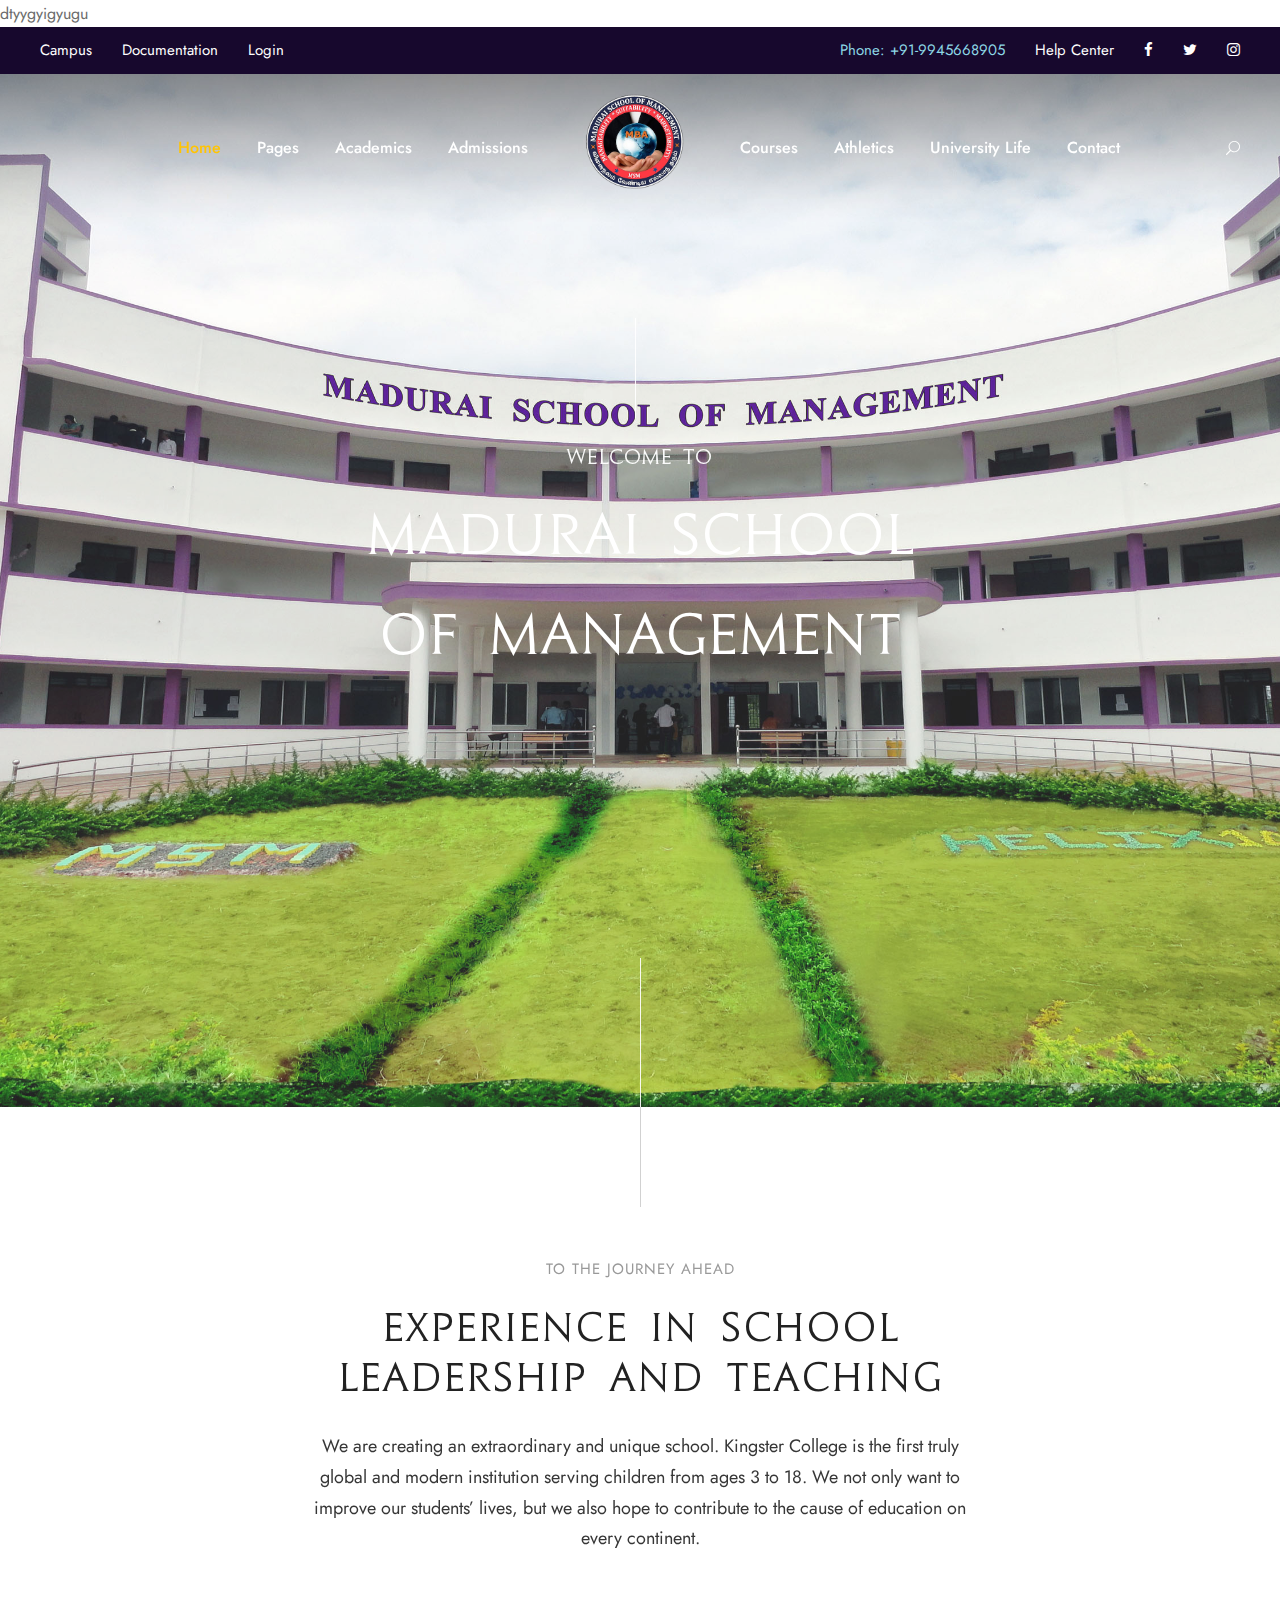
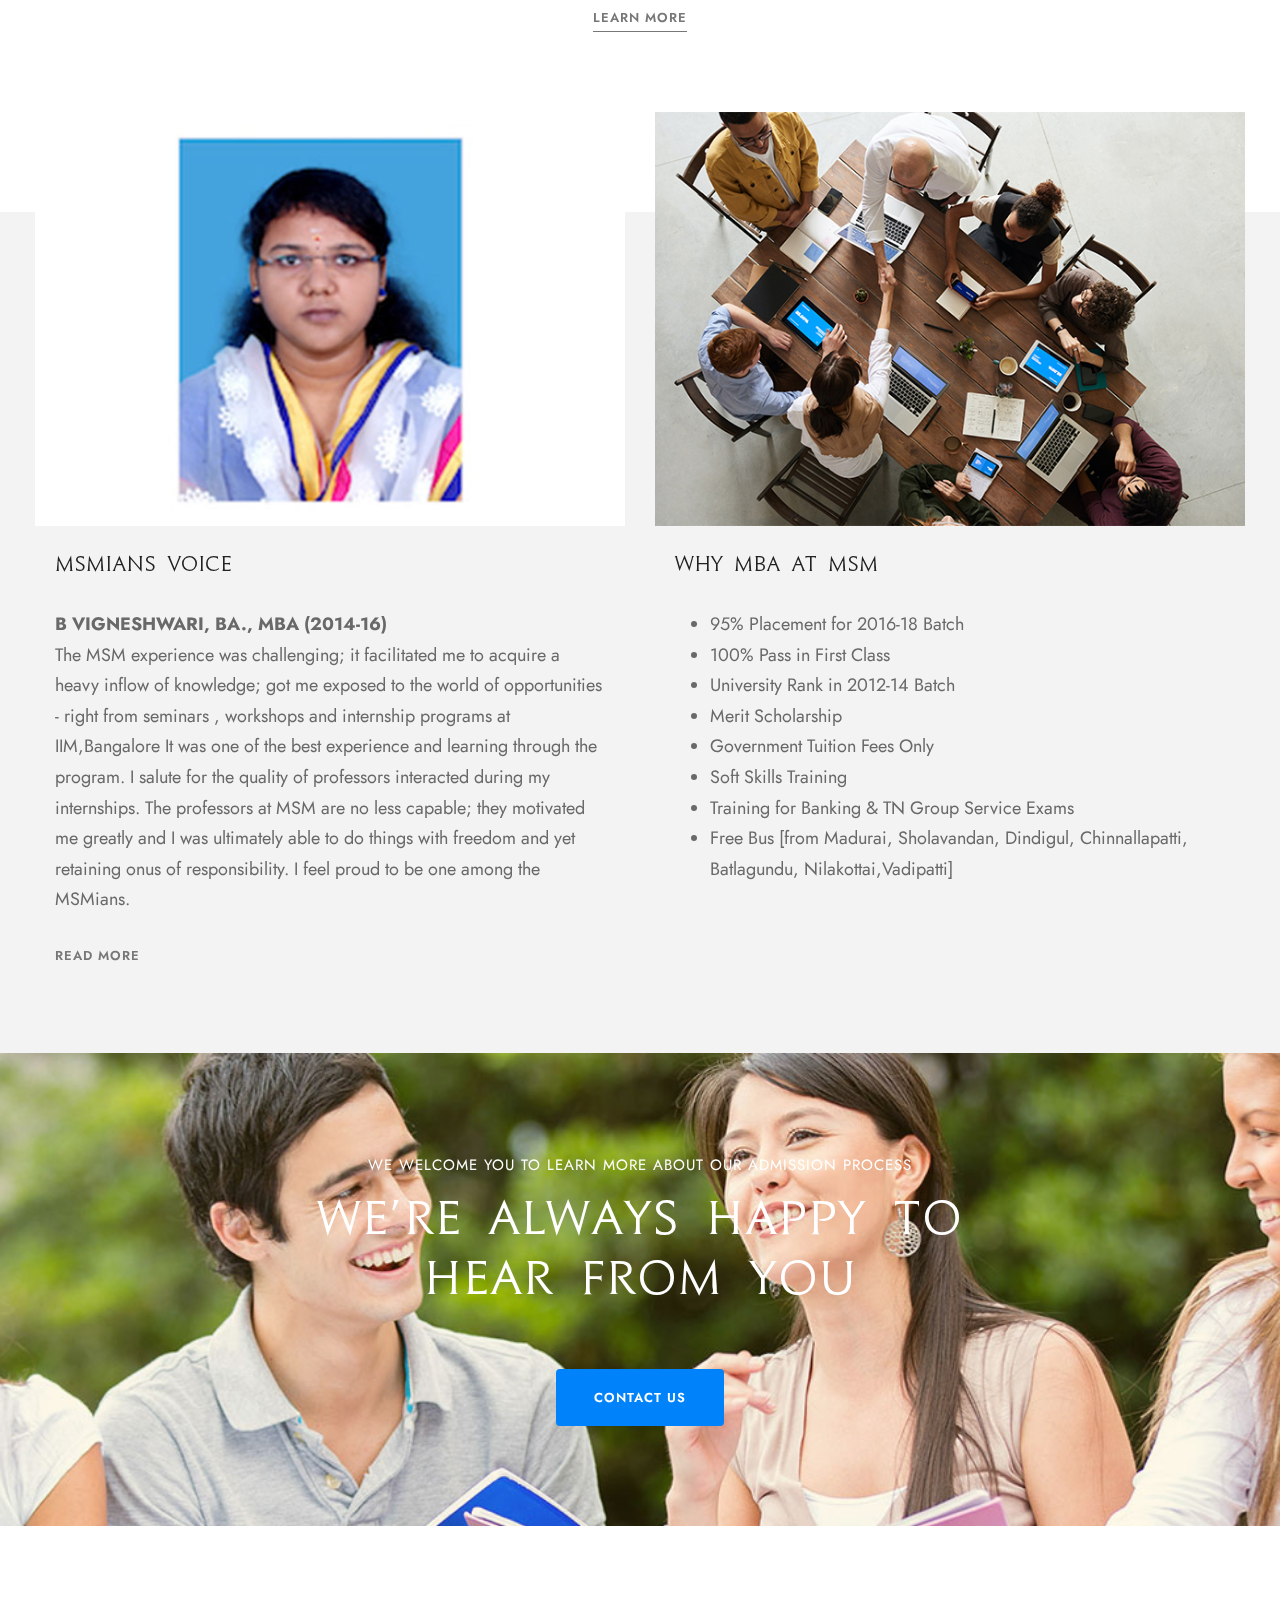
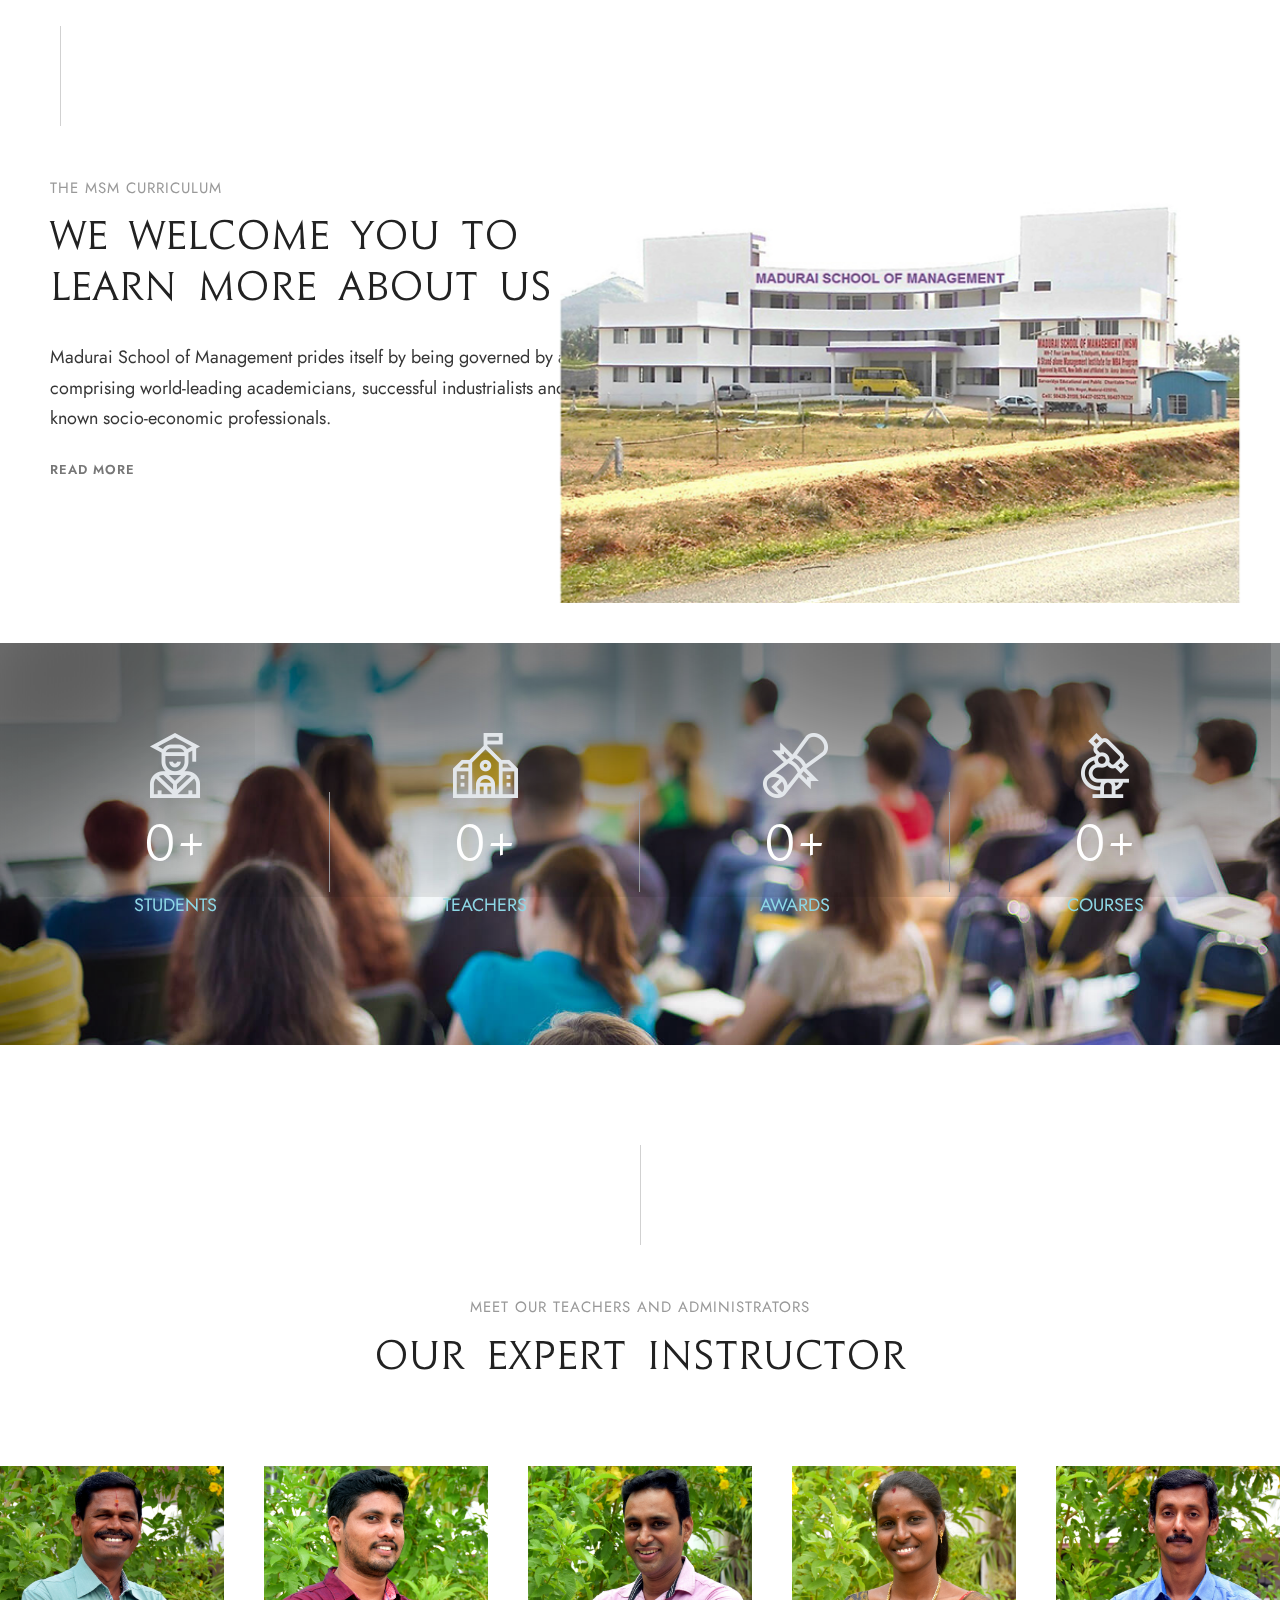
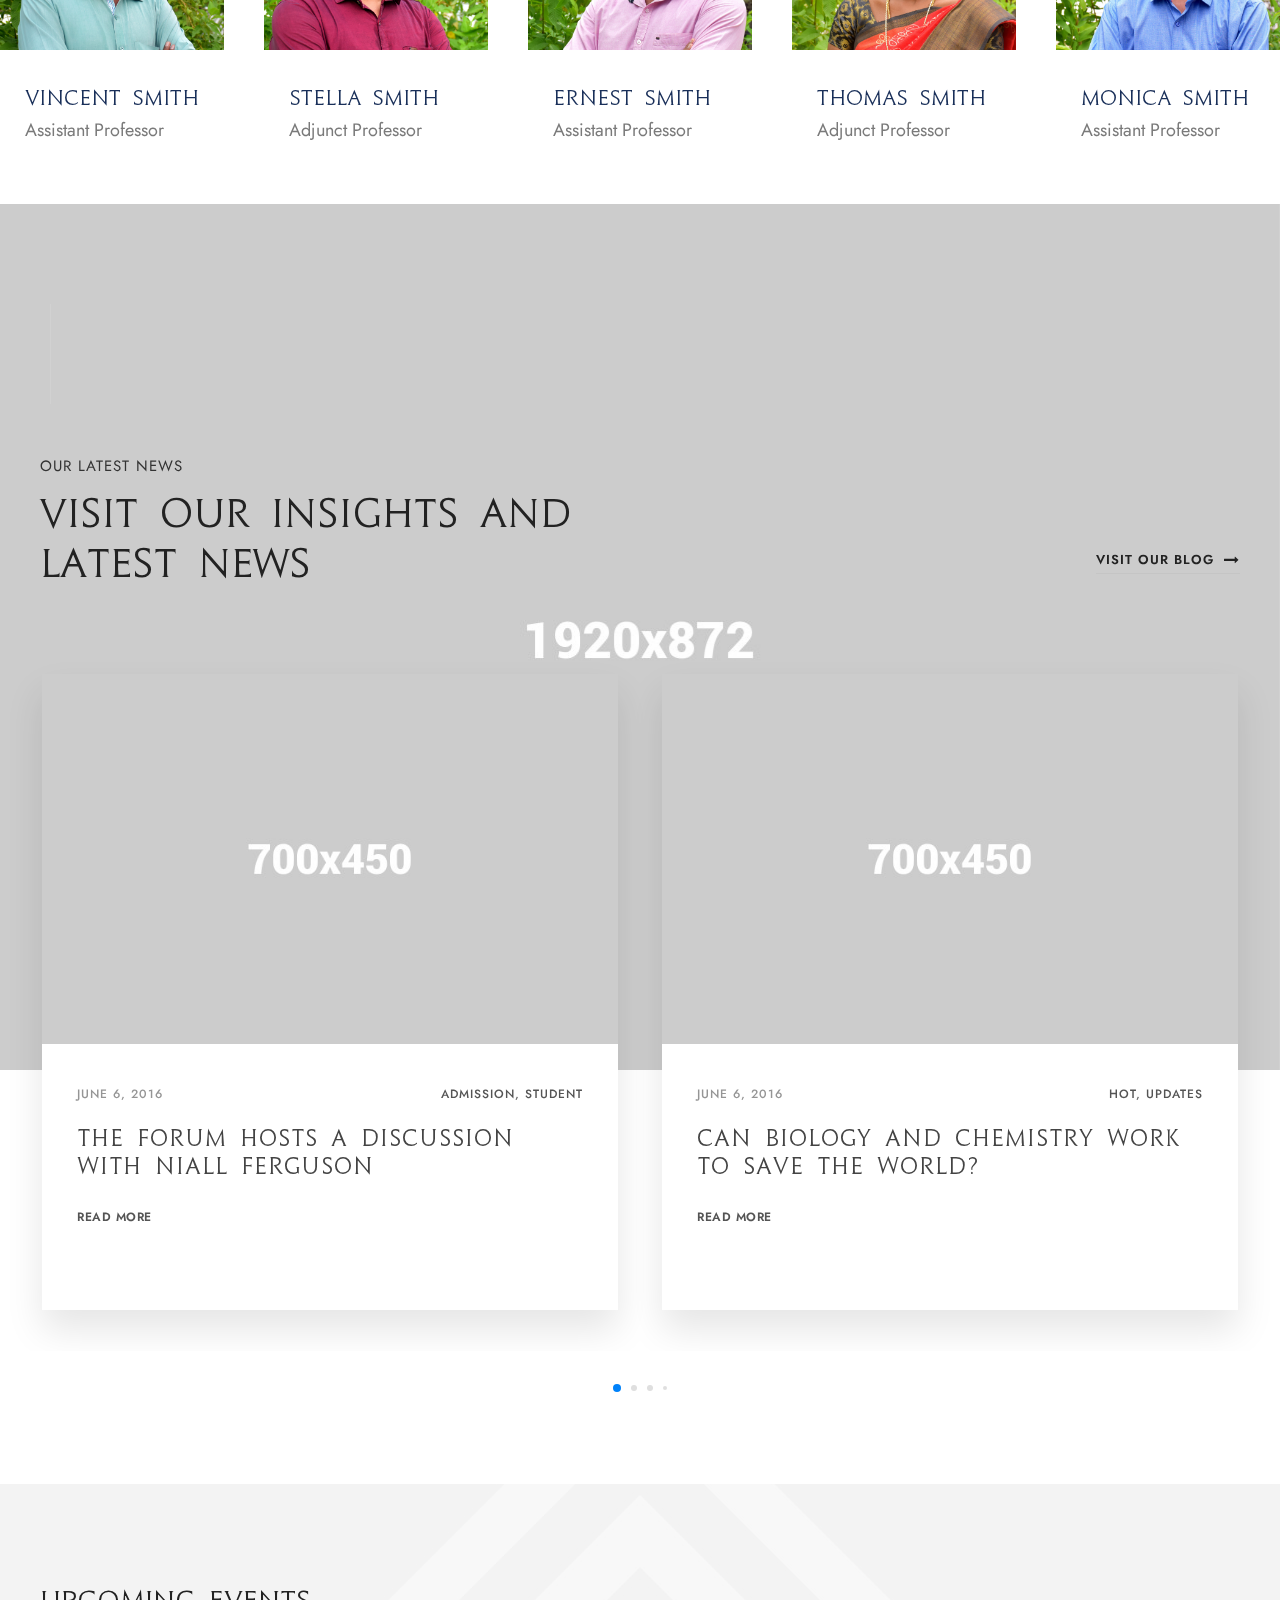
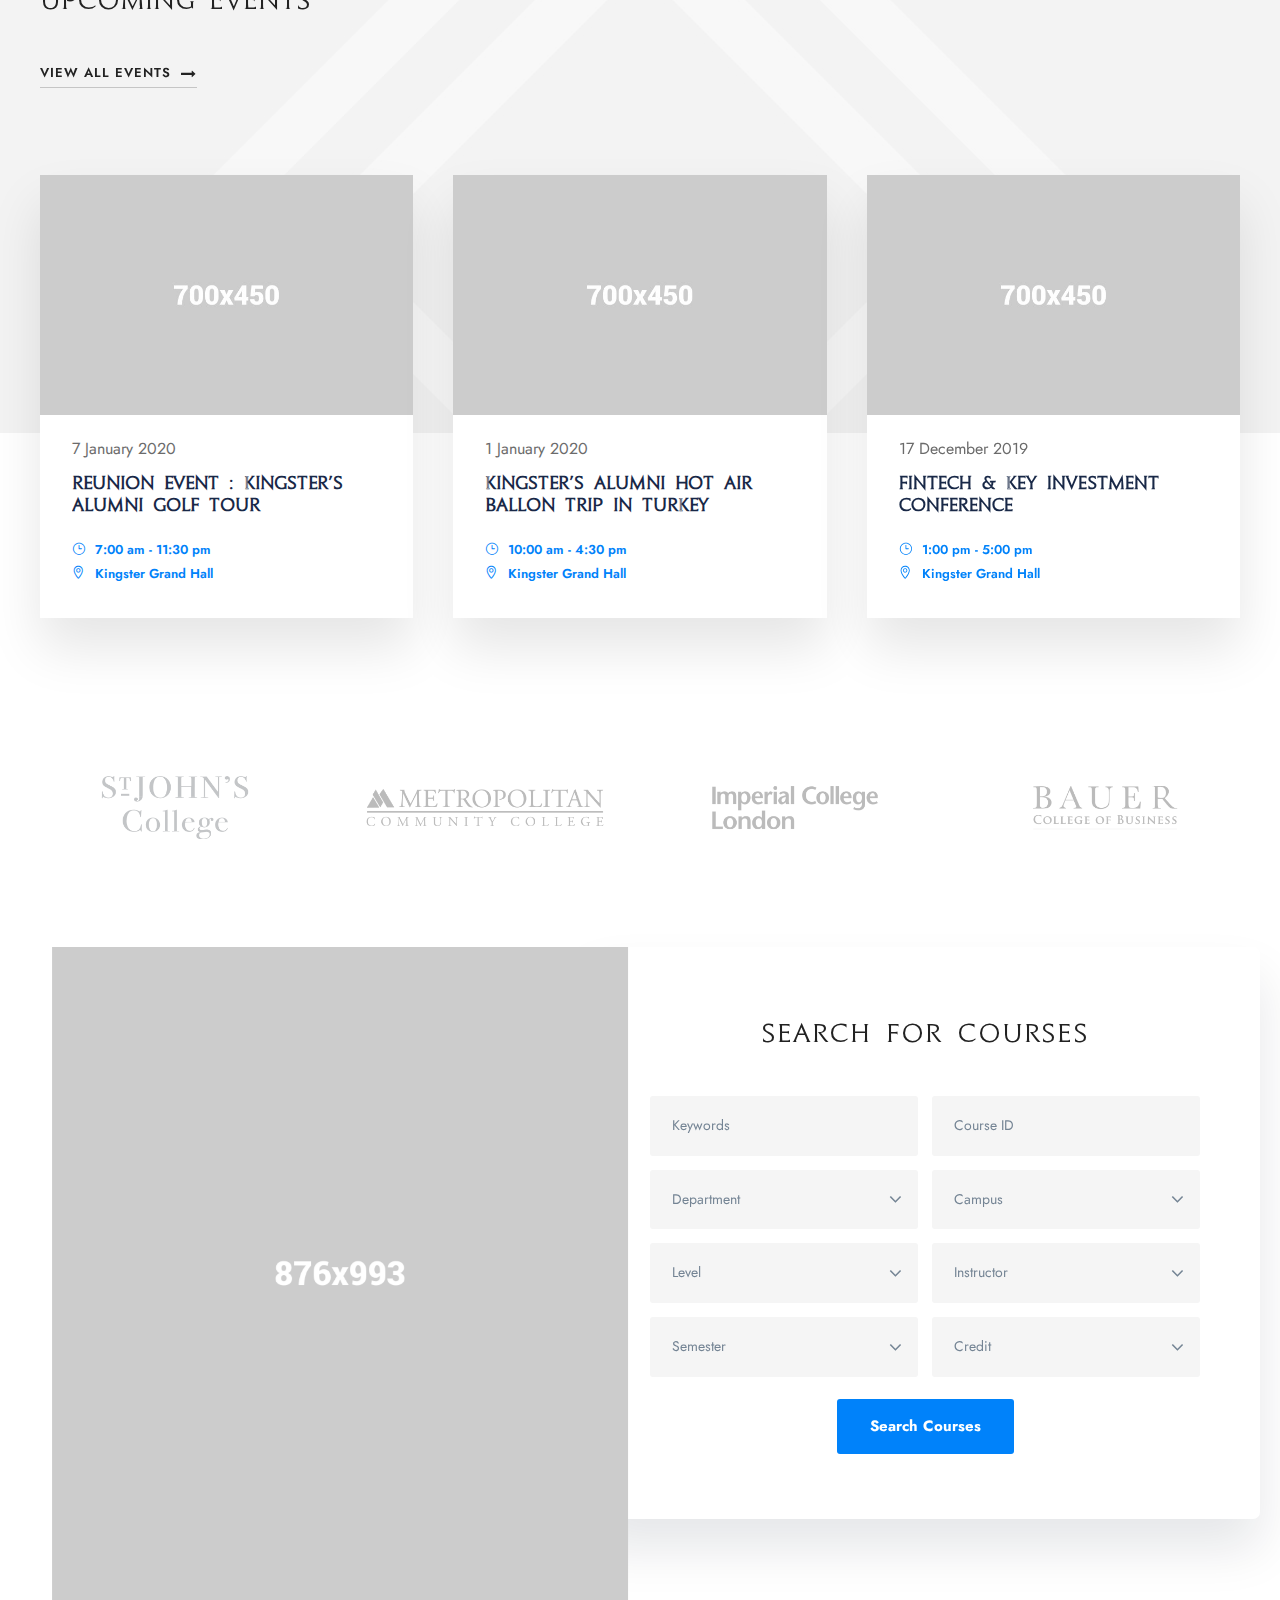
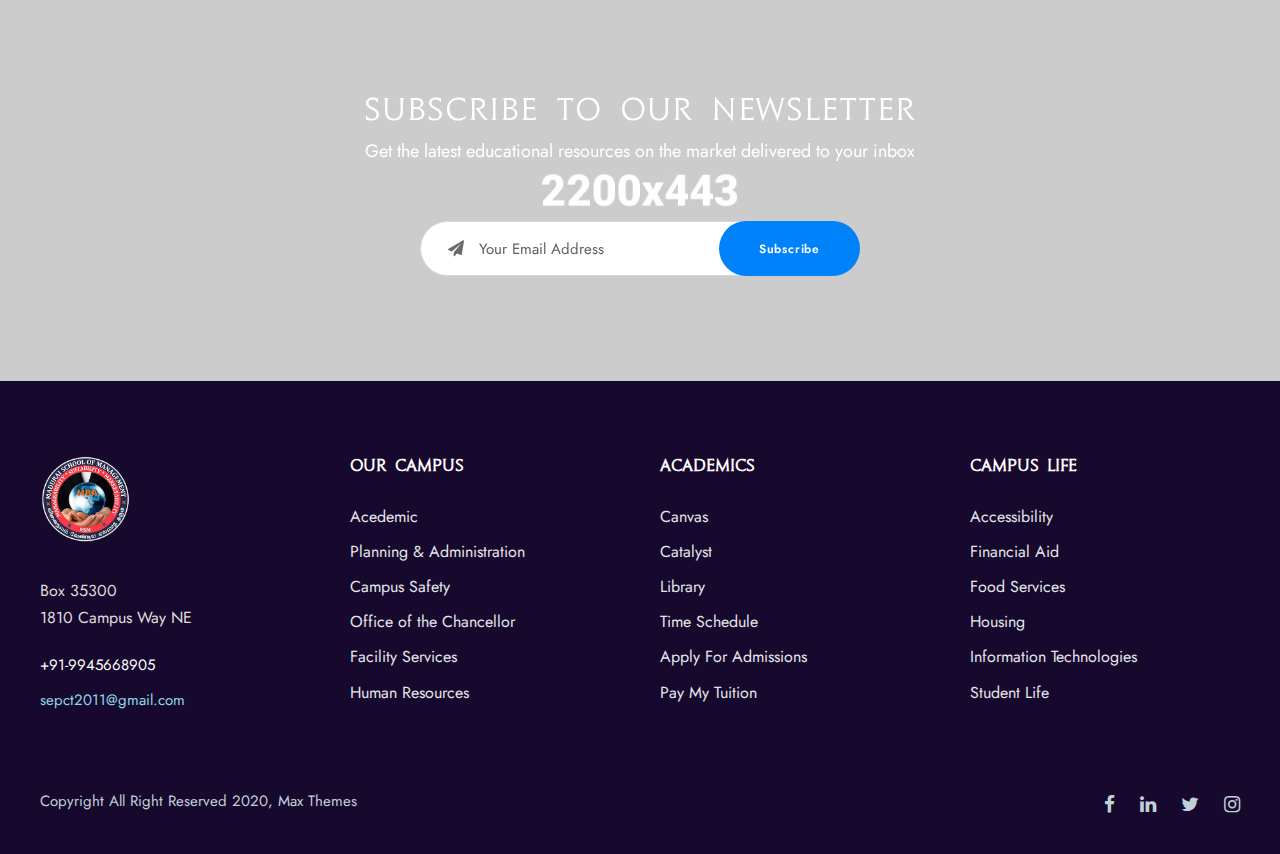
==== commit fa3d3605: "first commit santhosh" ====
--- a/index.html
+++ b/index.html
@@ -11,6 +11,7 @@
     <link rel="stylesheet" href="css/tooltip.min.css" type="text/css" media="all" />
     <link rel="stylesheet" href="css/font-awesome.css" type="text/css" media="all" />
     <link rel="stylesheet" href="css/elegant-font.css" type="text/css" media="all" />
+    dtyygyigyugu
     <link rel="stylesheet" href="css/style.css" type="text/css" media="all" />
     <link rel="stylesheet" href="css/page-builder.css" type="text/css" media="all" />
     <link rel="stylesheet" href="plugins/revslider/public/assets/css/rs6.css" type="text/css" media="all" />
